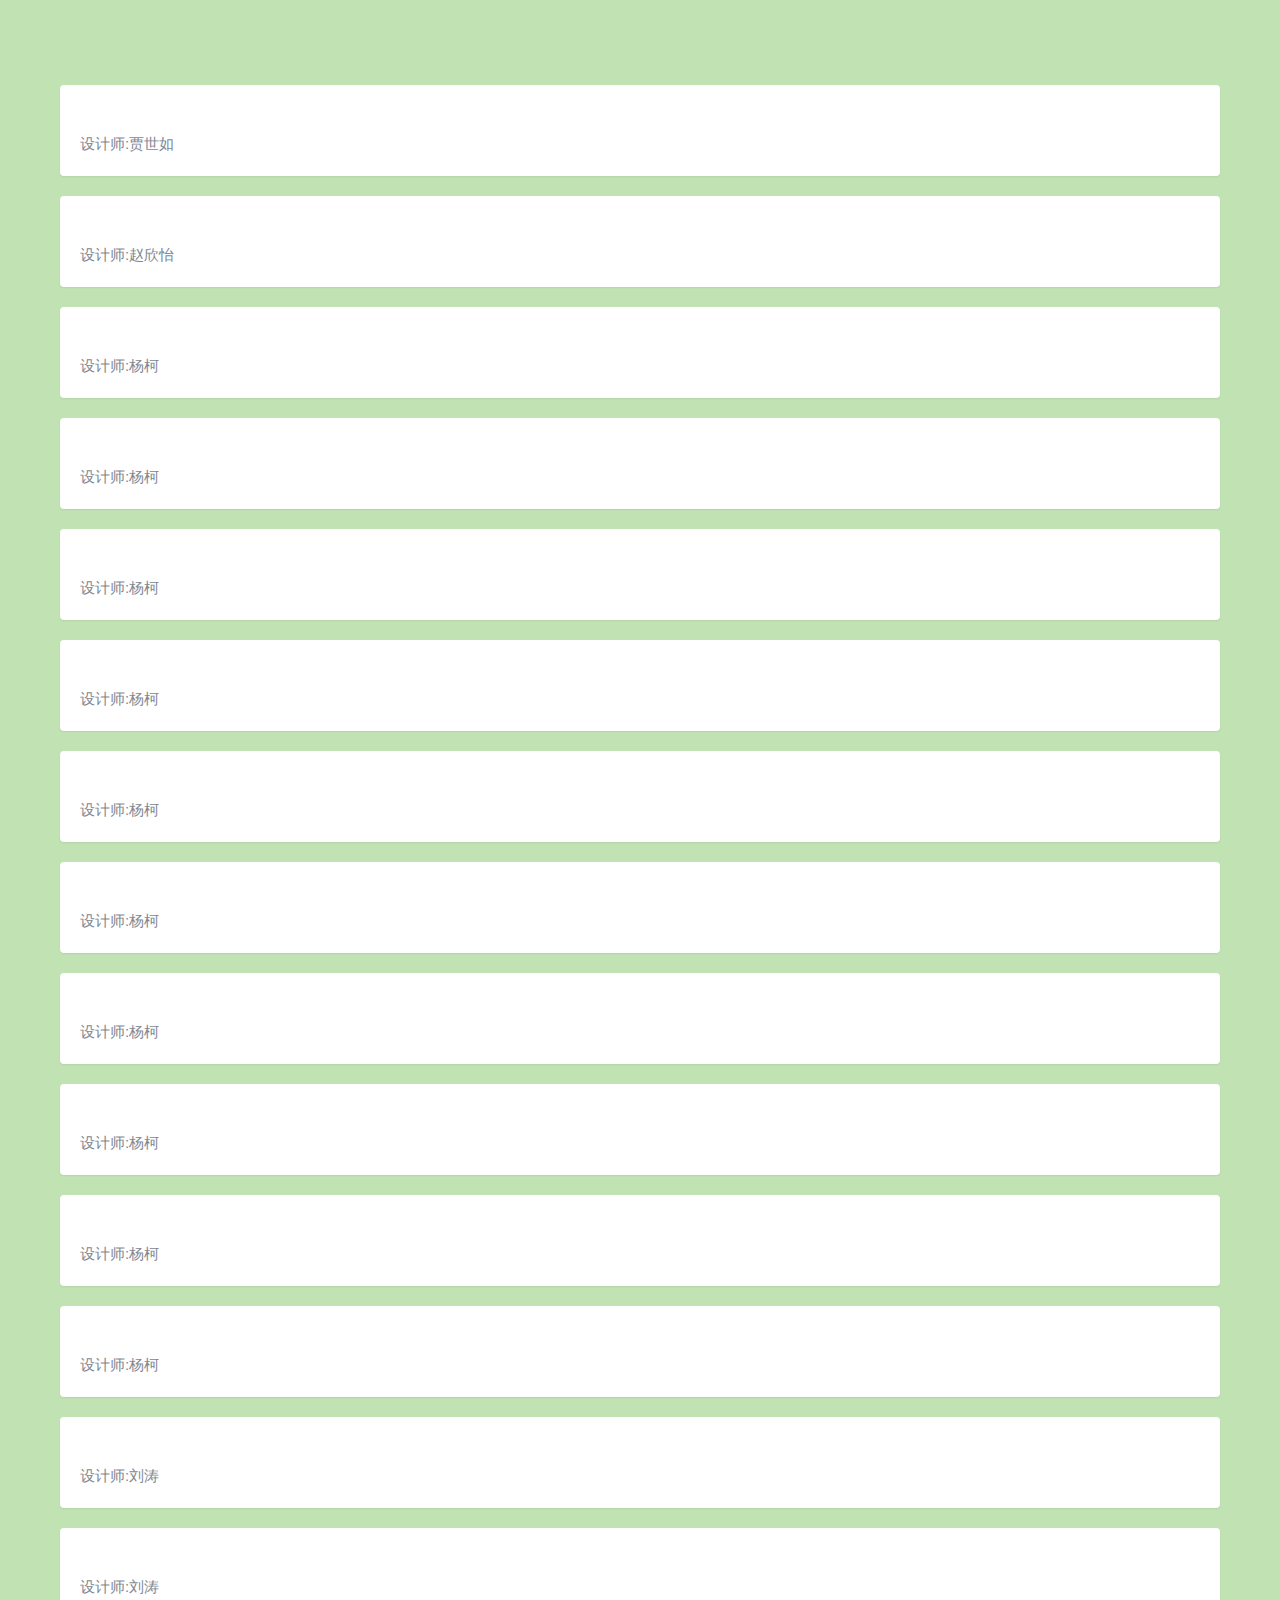
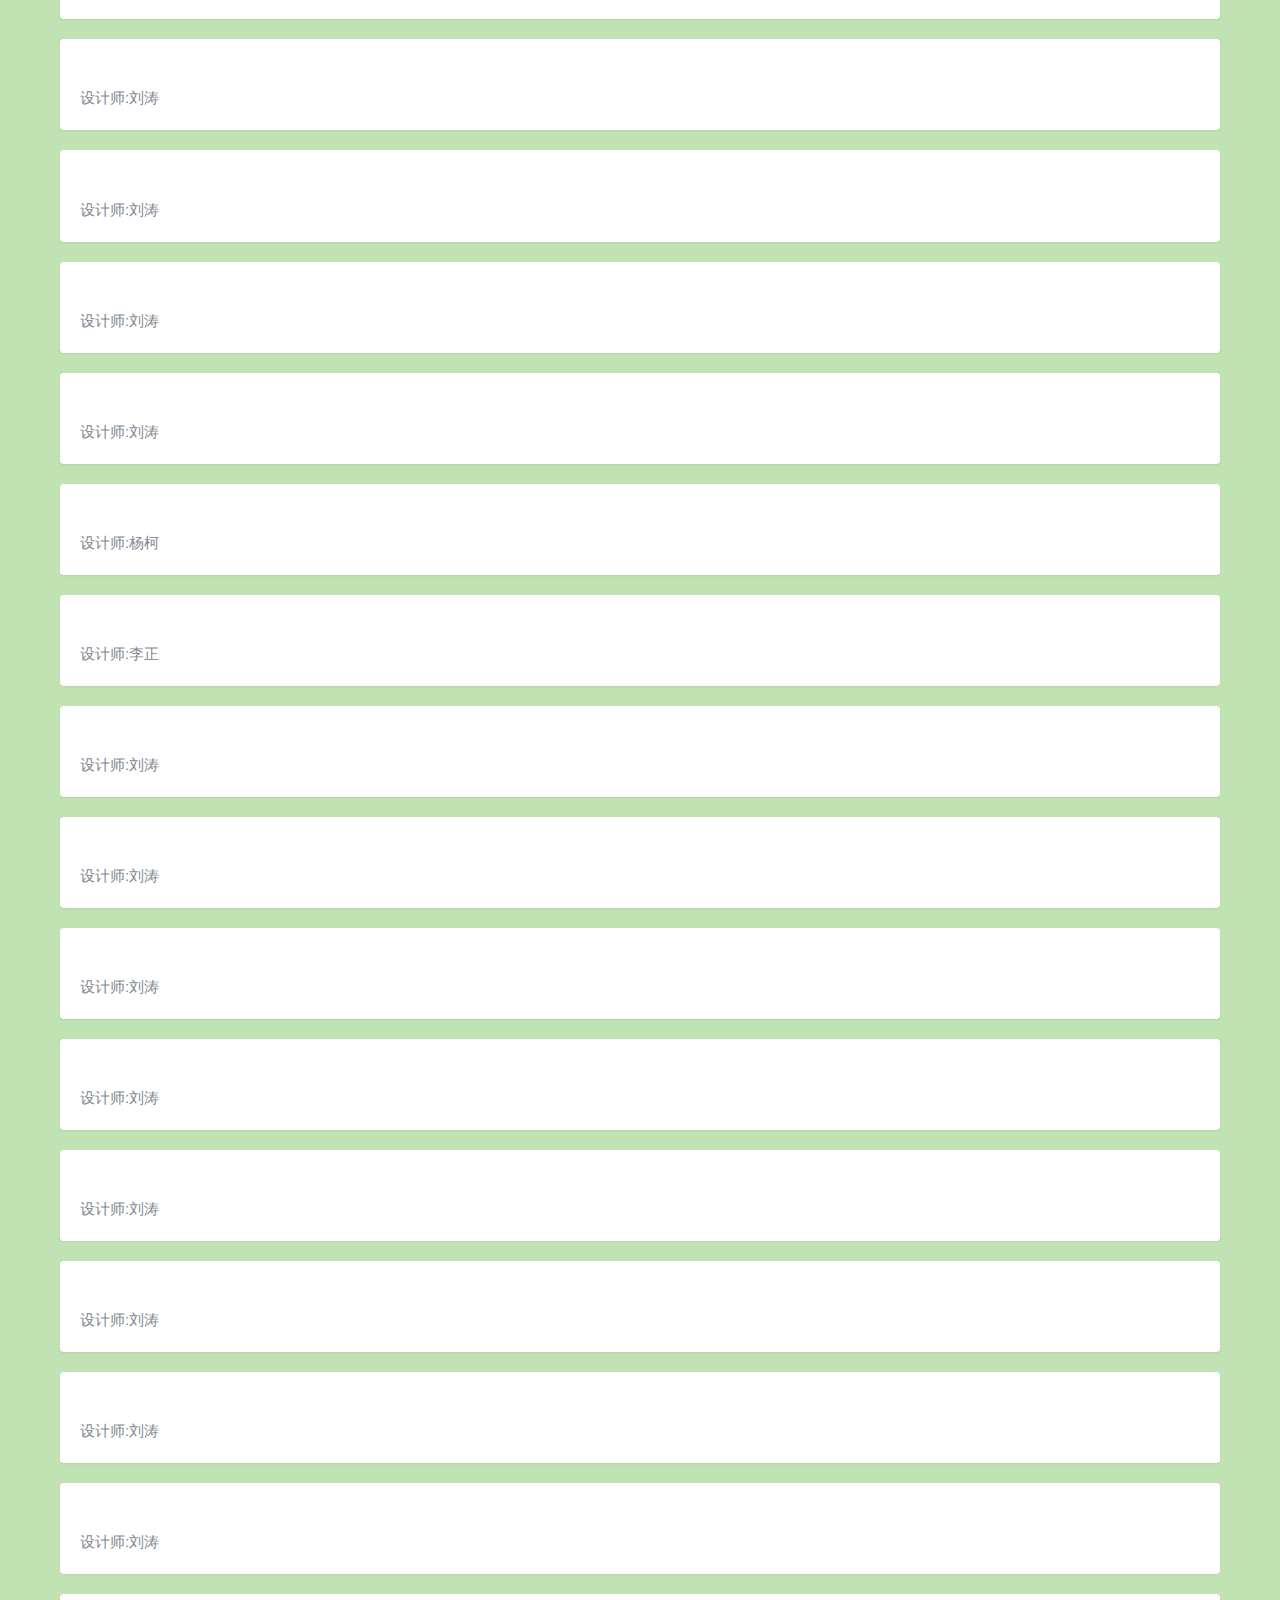
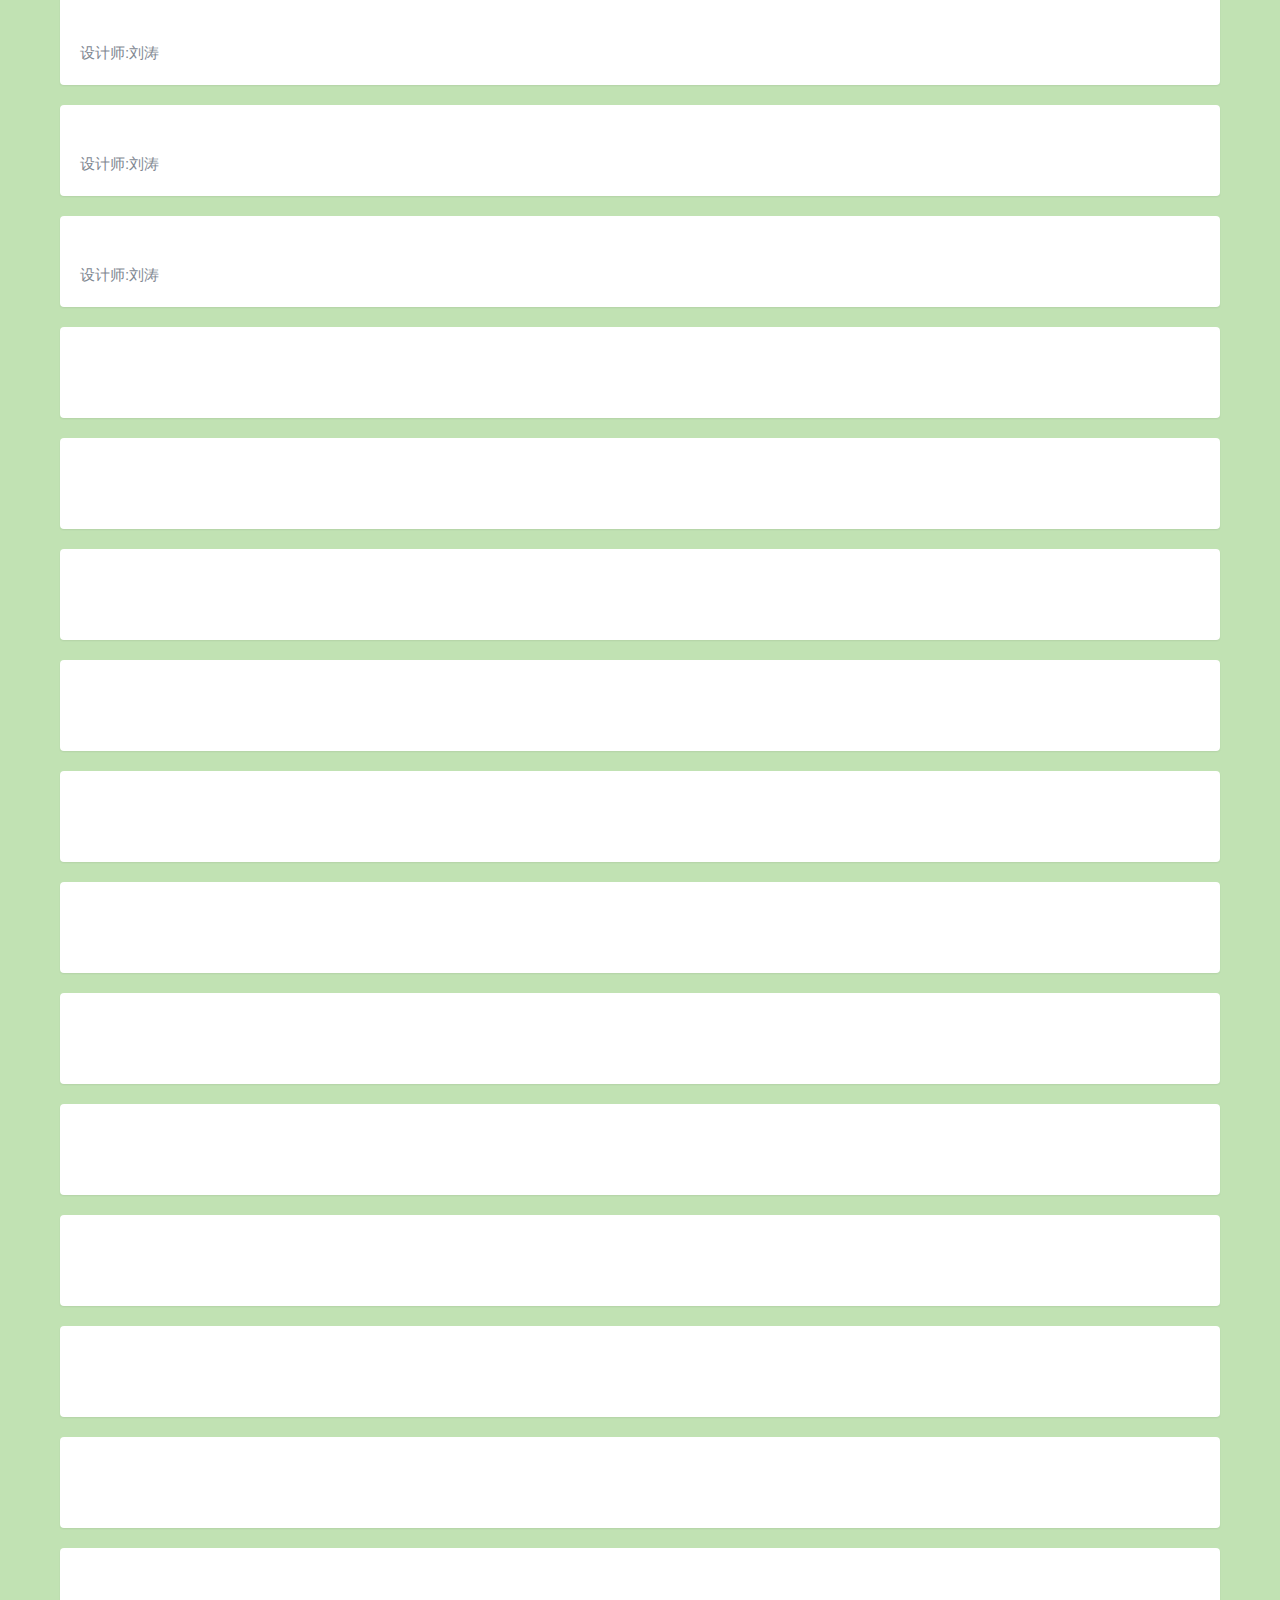
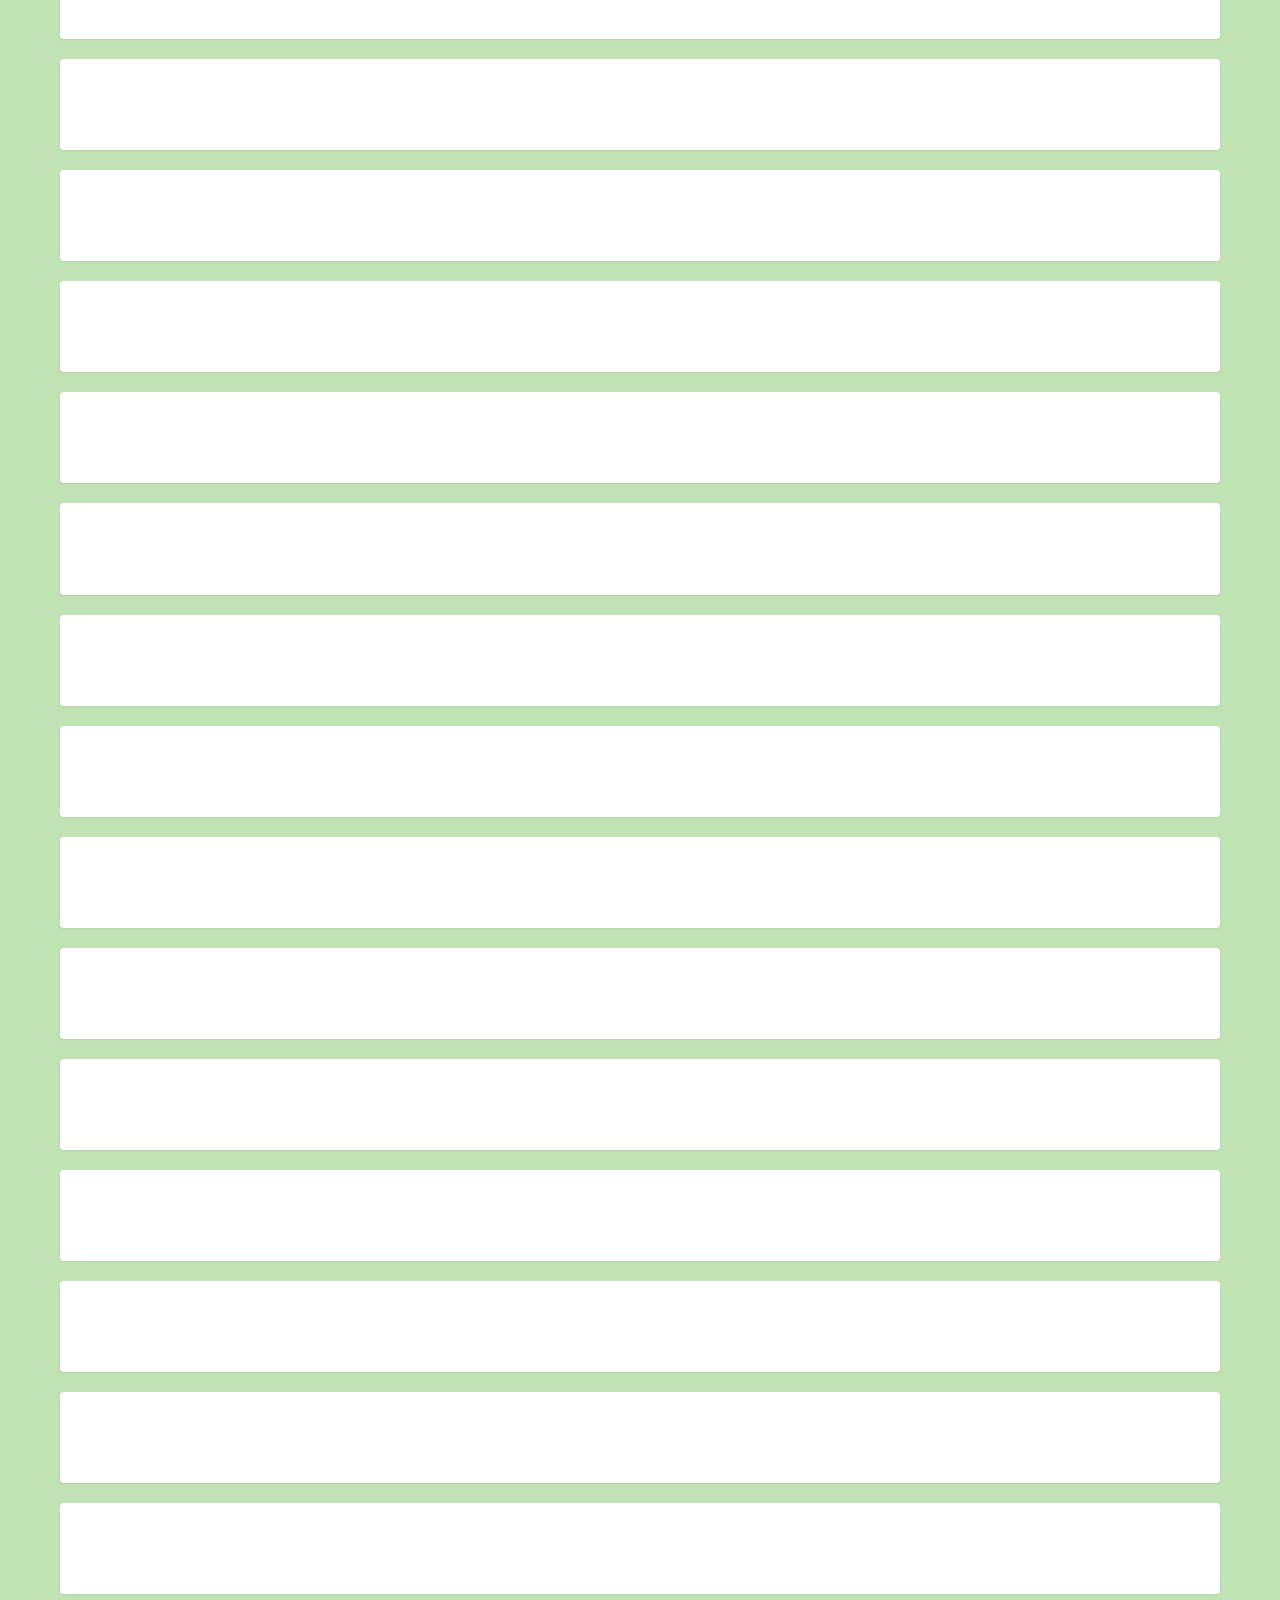
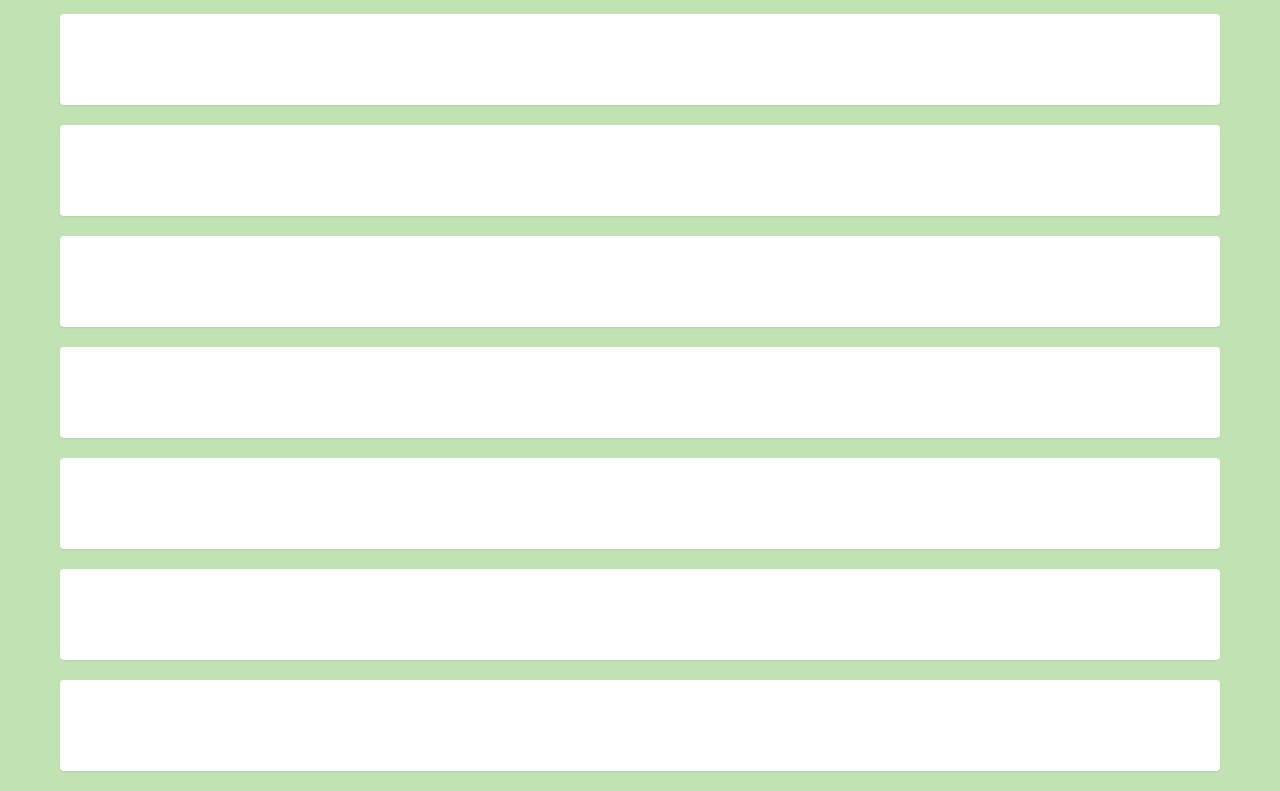
==== index.html @ 509903bd "1" ====
<!--/*刘涛qq:2814063673*/-->
<!DOCTYPE html>
<html class="no-js">
	<head>
	<meta charset="utf-8">
	<meta http-equiv="X-UA-Compatible" content="IE=edge">
	<title>作品</title>
	<meta name="viewport" content="width=device-width, initial-scale=1">
	<meta name="description" content="Free HTML5 Template by FREEHTML5.CO" />
	<meta name="keywords" content="free html5, free template, free bootstrap, html5, css3, mobile first, responsive" />
	<meta name="author" content="FREEHTML5.CO" />
	<meta property="og:title" content=""/>
	<meta property="og:image" content=""/>
	<meta property="og:url" content=""/>
	<meta property="og:site_name" content=""/>
	<meta property="og:description" content=""/>
	<meta name="twitter:title" content="" />
	<meta name="twitter:image" content="" />
	<meta name="twitter:url" content="" />
	<meta name="twitter:card" content="" />
	<link rel="shortcut icon" href="favicon.ico">
	<link rel="stylesheet" href="css/animate.css">
	<link rel="stylesheet" href="css/icomoon.css">
	<link rel="stylesheet" href="css/magnific-popup.css">
	<link rel="stylesheet" href="css/salvattore.css">
	<link rel="stylesheet" href="css/style.css">
	<script src="js/modernizr-2.6.2.min.js"></script>
	</head>
	<body>
	<!--/*刘涛qq:2814063673*/-->	
	<!-- <div id="fh5co-offcanvass">
		<a href="#" class="fh5co-offcanvass-close js-fh5co-offcanvass-close">导航<i class="icon-cross"></i> </a>
		<h1 class="fh5co-logo"><a class="navbar-brand" href="index.html">作品集</a></h1>
		<ul>
			<li class="active"><a href="index.html">作品</a></li>
			<li><a href="about.html">介绍</a></li>
			<li><a href="https://ltgzs.github.io/liutao/">返回首页</a></li>
		</ul>
		<h3 class="fh5co-lead">LIUTAO</h3>
		<p class="fh5co-social-icons">
			<a href="#"><i class="icon-twitter"></i></a>
			<a href="#"><i class="icon-facebook"></i></a>
			<a href="#"><i class="icon-instagram"></i></a>
			<a href="#"><i class="icon-dribbble"></i></a>
			<a href="#"><i class="icon-youtube"></i></a>
		</p>
	</div> -->
<!-- 	<header id="fh5co-header" role="banner">
		<div class="container">
			<div class="row">
				<div class="col-md-12">
					<a href="#" class="fh5co-menu-btn js-fh5co-menu-btn">导航<i class="icon-menu"></i></a>
					<a class="navbar-brand" href="index.html">LIU-TAO</a>		
				</div>
			</div>
		</div>
	</header> -->
	<div id="fh5co-main">
		<div class="container">

			<div class="row">

        <div id="fh5co-board" data-columns >
			<div class="item">
				<div class="animate-box">
					<a href="https://pic.downk.cc/item/5f13072314195aa594844899.jpg" class="image-popup fh5co-board-img" title=""><img src="https://pic.downk.cc/item/5f13072314195aa594844899.jpg" alt="Free HTML5 Bootstrap template"></a>
				</div>
				<div class="fh5co-desc">设计师:贾世如</div>
			</div>
			<div class="item">
				<div class="animate-box">
					<a href="https://pic.downk.cc/item/5f13148814195aa59488e9a2.jpg" class="image-popup fh5co-board-img" title=""><img src="https://pic.downk.cc/item/5f13148814195aa59488e9a2.jpg" alt="Free HTML5 Bootstrap template"></a>
				</div>
				<div class="fh5co-desc">设计师:赵欣怡</div>
			</div>
			
			
			<div class="item">
				<div class="animate-box">
					<a href="https://pic.downk.cc/item/5f14234914195aa594d35727.jpg" class="image-popup fh5co-board-img" title=""><img src="https://pic.downk.cc/item/5f14234914195aa594d35727.jpg" alt="Free HTML5 Bootstrap template"></a>
				</div>
				<div class="fh5co-desc">设计师:杨柯</div>
			</div>
			<div class="item">
				<div class="animate-box">
					<a href="https://pic.downk.cc/item/5f14234914195aa594d35737.jpg" class="image-popup fh5co-board-img" title=""><img src="https://pic.downk.cc/item/5f14234914195aa594d35737.jpg" alt="Free HTML5 Bootstrap template"></a>
				</div>
				<div class="fh5co-desc">设计师:杨柯</div>
			</div>
			<div class="item">
				<div class="animate-box">
					<a href="https://pic.downk.cc/item/5f14234914195aa594d35739.jpg" class="image-popup fh5co-board-img" title=""><img src="https://pic.downk.cc/item/5f14234914195aa594d35739.jpg" alt="Free HTML5 Bootstrap template"></a>
				</div>
				<div class="fh5co-desc">设计师:杨柯</div>
			</div>
			<div class="item">
				<div class="animate-box">
					<a href="https://pic.downk.cc/item/5f14234414195aa594d354e5.jpg" class="image-popup fh5co-board-img" title=""><img src="https://pic.downk.cc/item/5f14234414195aa594d354e5.jpg" alt="Free HTML5 Bootstrap template"></a>
				</div>
				<div class="fh5co-desc">设计师:杨柯</div>
			</div>
			<div class="item">
				<div class="animate-box">
					<a href="https://pic.downk.cc/item/5f14234414195aa594d354e7.jpg" class="image-popup fh5co-board-img" title=""><img src="https://pic.downk.cc/item/5f14234414195aa594d354e7.jpg" alt="Free HTML5 Bootstrap template"></a>
				</div>
				<div class="fh5co-desc">设计师:杨柯</div>
			</div>
			<div class="item">
				<div class="animate-box">
					<a href="https://pic.downk.cc/item/5f14234414195aa594d354e9.jpg" class="image-popup fh5co-board-img" title=""><img src="https://pic.downk.cc/item/5f14234414195aa594d354e9.jpg" alt="Free HTML5 Bootstrap template"></a>
				</div>
				<div class="fh5co-desc">设计师:杨柯</div>
			</div>
			<div class="item">
				<div class="animate-box">
					<a href="https://pic.downk.cc/item/5f14234914195aa594d35724.jpg" class="image-popup fh5co-board-img" title=""><img src="https://pic.downk.cc/item/5f14234914195aa594d35724.jpg" alt="Free HTML5 Bootstrap template"></a>
				</div>
				<div class="fh5co-desc">设计师:杨柯</div>
			</div>
			<div class="item">
				<div class="animate-box">
					<a href="https://pic.downk.cc/item/5f14234414195aa594d354e3.jpg" class="image-popup fh5co-board-img" title=""><img src="https://pic.downk.cc/item/5f14234414195aa594d354e3.jpg" alt="Free HTML5 Bootstrap template"></a>
				</div>
				<div class="fh5co-desc">设计师:杨柯</div>
			</div>
			
			<div class="item">
				<div class="animate-box">
					<a href="https://pic.downk.cc/item/5eb961bfc2a9a83be5c77642.jpg" class="image-popup fh5co-board-img" title=""><img src="https://pic.downk.cc/item/5eb961bfc2a9a83be5c77642.jpg" alt="Free HTML5 Bootstrap template"></a>
				</div>
				<div class="fh5co-desc">设计师:杨柯</div>
			</div>
			<div class="item">
				<div class="animate-box">
					<a href="https://pic.downk.cc/item/5eb961bfc2a9a83be5c77647.jpg" class="image-popup fh5co-board-img" title=""><img src="https://pic.downk.cc/item/5eb961bfc2a9a83be5c77647.jpg" alt="Free HTML5 Bootstrap template"></a>
				</div>
				<div class="fh5co-desc">设计师:杨柯</div>
			</div>
			<div class="item">
				<div class="animate-box">
					<a href="https://pic.downk.cc/item/5eb96016c2a9a83be5c128b7.jpg" class="image-popup fh5co-board-img" title=""><img src="https://pic.downk.cc/item/5eb96016c2a9a83be5c128b7.jpg" alt="Free HTML5 Bootstrap template"></a>
				</div>
				<div class="fh5co-desc">设计师:刘涛</div>
			</div>
			<div class="item">
        		<div class="animate-box">
	        		<a href="https://pic.downk.cc/item/5eb96016c2a9a83be5c128bf.jpg" class="image-popup fh5co-board-img" title=""><img src="https://pic.downk.cc/item/5eb96016c2a9a83be5c128bf.jpg" alt="Free HTML5 Bootstrap template"></a>
        		</div>
        		<div class="fh5co-desc">设计师:刘涛</div>
        	</div>
			<div class="item">
        		<div class="animate-box">
	        		<a href="https://pic.downk.cc/item/5eb96016c2a9a83be5c128c6.jpg" class="image-popup fh5co-board-img" title=""><img src="https://pic.downk.cc/item/5eb96016c2a9a83be5c128c6.jpg" alt="Free HTML5 Bootstrap template"></a>
        		</div>
        		<div class="fh5co-desc">设计师:刘涛</div>
        	</div>
			<div class="item">
        		<div class="animate-box">
	        		<a href="https://pic.downk.cc/item/5eb96016c2a9a83be5c128d2.jpg" class="image-popup fh5co-board-img" title=""><img src="https://pic.downk.cc/item/5eb96016c2a9a83be5c128d2.jpg" alt="Free HTML5 Bootstrap template"></a>
        		</div>
        		<div class="fh5co-desc">设计师:刘涛</div>
        	</div>

        	<div class="item">
        		<div class="animate-box">
	        		<a href="https://pic.downk.cc/item/5eac2eaac2a9a83be59cb3ba.jpg" class="image-popup fh5co-board-img" title=""><img src="https://pic.downk.cc/item/5eac2eaac2a9a83be59cb3ba.jpg" alt="Free HTML5 Bootstrap template"></a>
        		</div>
        		<div class="fh5co-desc">设计师:刘涛</div>
        	</div>
        	<div class="item">
        		<div class="animate-box">
	        		<a href="https://pic.downk.cc/item/5eac2eaac2a9a83be59cb3be.jpg" class="image-popup fh5co-board-img" title=""><img src="https://pic.downk.cc/item/5eac2eaac2a9a83be59cb3be.jpg" alt="Free HTML5 Bootstrap template"></a>
        		</div>
        		<div class="fh5co-desc">设计师:刘涛</div>
        	</div>
        	<div class="item">
        		<div class="animate-box">
	        		<a href="https://pic.downk.cc/item/5eac2eaac2a9a83be59cb3c1.jpg" class="image-popup fh5co-board-img" title=""><img src="https://pic.downk.cc/item/5eac2eaac2a9a83be59cb3c1.jpg" alt="Free HTML5 Bootstrap template"></a>
        		</div>
        		<div class="fh5co-desc">设计师:杨柯</div>
        	</div>
        	<div class="item">
        		<div class="animate-box">
	        		<a href="https://pic.downk.cc/item/5eac2eaac2a9a83be59cb3c3.jpg" class="image-popup fh5co-board-img" title=""><img src="https://pic.downk.cc/item/5eac2eaac2a9a83be59cb3c3.jpg" alt="Free HTML5 Bootstrap template"></a>
        		</div>
        		<div class="fh5co-desc">设计师:李正</div>
        	</div>
        	<div class="item">
        		<div class="animate-box">
	        		<a href="https://pic.downk.cc/item/5eac2eaac2a9a83be59cb3c5.jpg" class="image-popup fh5co-board-img" title=""><img src="https://pic.downk.cc/item/5eac2eaac2a9a83be59cb3c5.jpg" alt="Free HTML5 Bootstrap template"></a>
        		</div>
        		<div class="fh5co-desc">设计师:刘涛</div>
        	</div>
        	<div class="item">
        		<div class="animate-box">
	        		<a href="https://pic.downk.cc/item/5eac2f34c2a9a83be59d8f5d.jpg" class="image-popup fh5co-board-img" title=""><img src="https://pic.downk.cc/item/5eac2f34c2a9a83be59d8f5d.jpg" alt="Free HTML5 Bootstrap template"></a>
        		</div>
        		<div class="fh5co-desc">设计师:刘涛</div>
        	</div>
        	<div class="item">
        		<div class="animate-box">
	        		<a href="https://pic.downk.cc/item/5eac2f34c2a9a83be59d8f60.jpg" class="image-popup fh5co-board-img" title=""><img src="https://pic.downk.cc/item/5eac2f34c2a9a83be59d8f60.jpg" alt="Free HTML5 Bootstrap template"></a>
        		</div>
        		<div class="fh5co-desc">设计师:刘涛</div>
        	</div>
        	<div class="item">
        		<div class="animate-box">
	        		<a href="https://pic.downk.cc/item/5eac2f34c2a9a83be59d8f63.jpg" class="image-popup fh5co-board-img" title=""><img src="https://pic.downk.cc/item/5eac2f34c2a9a83be59d8f63.jpg" alt="Free HTML5 Bootstrap template"></a>
        		</div>
        		<div class="fh5co-desc">设计师:刘涛</div>
        	</div>
        	<div class="item">
        		<div class="animate-box">
	        		<a href="https://pic.downk.cc/item/5eac2f34c2a9a83be59d8f65.jpg" class="image-popup fh5co-board-img" title=""><img src="https://pic.downk.cc/item/5eac2f34c2a9a83be59d8f65.jpg" alt="Free HTML5 Bootstrap template"></a>
        		</div>
        		<div class="fh5co-desc">设计师:刘涛</div>
        	</div>
        	<div class="item">
        		<div class="animate-box">
	        		<a href="https://pic.downk.cc/item/5eac2f34c2a9a83be59d8f67.jpg" class="image-popup fh5co-board-img" title=""><img src="https://pic.downk.cc/item/5eac2f34c2a9a83be59d8f67.jpg" alt="Free HTML5 Bootstrap template"></a>
        		</div>
        		<div class="fh5co-desc">设计师:刘涛</div>
        	</div>
        	<div class="item">
        		<div class="animate-box">
	        		<a href="https://pic.downk.cc/item/5eac2f87c2a9a83be59e046f.jpg" class="image-popup fh5co-board-img" title=""><img src="https://pic.downk.cc/item/5eac2f87c2a9a83be59e046f.jpg" alt="Free HTML5 Bootstrap template"></a>
        		</div>
        		<div class="fh5co-desc">设计师:刘涛</div>
        	</div>
        	<div class="item">
        		<div class="animate-box">
	        		<a href="https://pic.downk.cc/item/5eac2f87c2a9a83be59e047e.jpg" class="image-popup fh5co-board-img" title=""><img src="https://pic.downk.cc/item/5eac2f87c2a9a83be59e047e.jpg" alt="Free HTML5 Bootstrap template"></a>
        		</div>
        		<div class="fh5co-desc">设计师:刘涛</div>
        	</div>
        	<div class="item">
        		<div class="animate-box">
	        		<a href="https://pic.downk.cc/item/5eac2f87c2a9a83be59e04a8.jpg" class="image-popup fh5co-board-img" title=""><img src="https://pic.downk.cc/item/5eac2f87c2a9a83be59e04a8.jpg" alt="Free HTML5 Bootstrap template"></a>
        		</div>
        		<div class="fh5co-desc">设计师:刘涛</div>
        	</div>
        	<div class="item">
        		<div class="animate-box">
	        		<a href="https://pic.downk.cc/item/5eac2f87c2a9a83be59e04d0.jpg" class="image-popup fh5co-board-img" title=""><img src="https://pic.downk.cc/item/5eac2f87c2a9a83be59e04d0.jpg" alt="Free HTML5 Bootstrap template"></a>
        		</div>
        		<div class="fh5co-desc">设计师:刘涛</div>
        	</div>
        	<div class="item">
        		<div class="animate-box">
	        		<a href="https://pic.downk.cc/item/5eac2f87c2a9a83be59e04de.jpg" class="image-popup fh5co-board-img" title=""><img src="https://pic.downk.cc/item/5eac2f87c2a9a83be59e04de.jpg" alt="Free HTML5 Bootstrap template"></a>
        		</div>
        		<div class="fh5co-desc">设计师:刘涛</div>
        	</div>
        	<div class="item">
        		<div class="animate-box">
	        		<a href="https://pic.downk.cc/item/5eac2fc8c2a9a83be59e64db.jpg" class="image-popup fh5co-board-img"><img src="https://pic.downk.cc/item/5eac2fc8c2a9a83be59e64db.jpg" alt="Free HTML5 Bootstrap template"></a>
	        		<div class="fh5co-desc">设计师:刘涛</div>
        		</div>
        	</div>
        	<div class="item">
        		<div class="animate-box">
	        		<a href="https://pic.downk.cc/item/5eac2fc8c2a9a83be59e64db.jpg" class="image-popup fh5co-board-img"><img src="https://pic.downk.cc/item/5eac2fc8c2a9a83be59e64db.jpg" alt="Free HTML5 Bootstrap template"></a>
	        		<div class="fh5co-desc">设计师:刘涛</div>
        		</div>
        	</div>
        	<div class="item">
        		<div class="animate-box">
	        		<a href="https://pic.downk.cc/item/5eac2fc8c2a9a83be59e64fe.jpg" class="image-popup fh5co-board-img"><img src="https://pic.downk.cc/item/5eac2fc8c2a9a83be59e64fe.jpg" alt="Free HTML5 Bootstrap template"></a>
	        		<div class="fh5co-desc">设计师:刘涛</div>
        		</div>
        	</div>
        		<div class="item">
        		<div class="animate-box">
	        		<a href="https://pic.downk.cc/item/5eac2fc8c2a9a83be59e650c.jpg" class="image-popup fh5co-board-img"><img src="https://pic.downk.cc/item/5eac2fc8c2a9a83be59e650c.jpg" alt="Free HTML5 Bootstrap template"></a>
	        		<div class="fh5co-desc">设计师:刘涛</div>
        		</div>
        	</div>
        		<div class="item">
        		<div class="animate-box">
	        		<a href="https://pic.downk.cc/item/5eac2fc8c2a9a83be59e6519.jpg" class="image-popup fh5co-board-img"><img src="https://pic.downk.cc/item/5eac2fc8c2a9a83be59e6519.jpg" alt="Free HTML5 Bootstrap template"></a>
	        		<div class="fh5co-desc">设计师:刘涛</div>
        		</div>
        	</div>
        		<div class="item">
        		<div class="animate-box">
	        		<a href="https://pic.downk.cc/item/5eac300cc2a9a83be59ecb08.jpg" class="image-popup fh5co-board-img"><img src="https://pic.downk.cc/item/5eac300cc2a9a83be59ecb08.jpg" alt="Free HTML5 Bootstrap template"></a>
	        		<div class="fh5co-desc">设计师:刘涛</div>
        		</div>
        	</div>
        		<div class="item">
        		<div class="animate-box">
	        		<a href="https://pic.downk.cc/item/5eac300cc2a9a83be59ecb19.jpg" class="image-popup fh5co-board-img"><img src="https://pic.downk.cc/item/5eac300cc2a9a83be59ecb19.jpg" alt="Free HTML5 Bootstrap template"></a>
	        		<div class="fh5co-desc">设计师:刘涛</div>
        		</div>
        	</div>
        	<div class="item">
        		<div class="animate-box">
	        		<a href="https://pic.downk.cc/item/5eac30fbc2a9a83be5a229f1.jpg" class="image-popup fh5co-board-img"><img src="https://pic.downk.cc/item/5eac30fbc2a9a83be5a229f1.jpg" alt="Free HTML5 Bootstrap template"></a>
	        		<div class="fh5co-desc">设计师:刘涛</div>
        		</div>
        	</div>
        	<div class="item">
        		<div class="animate-box">
	        		<a href="https://pic.downk.cc/item/5eac30fbc2a9a83be5a22a0c.jpg" class="image-popup fh5co-board-img"><img src="https://pic.downk.cc/item/5eac30fbc2a9a83be5a22a0c.jpg" alt="Free HTML5 Bootstrap template"></a>
	        		<div class="fh5co-desc">设计师:刘涛</div>
        		</div>
        	</div>
        	<div class="item">
        		<div class="animate-box">
	        		<a href="https://pic.downk.cc/item/5eac30fbc2a9a83be5a22a13.jpg" class="image-popup fh5co-board-img"><img src="https://pic.downk.cc/item/5eac30fbc2a9a83be5a22a13.jpg" alt="Free HTML5 Bootstrap template"></a>
	        		<div class="fh5co-desc">设计师:刘涛</div>
        		</div>
        	</div>
        	<div class="item">
        		<div class="animate-box">
	        		<a href="https://pic.downk.cc/item/5eac314fc2a9a83be5a2ffcb.jpg" class="image-popup fh5co-board-img"><img src="https://pic.downk.cc/item/5eac314fc2a9a83be5a2ffcb.jpg" alt="Free HTML5 Bootstrap template"></a>
	        		<div class="fh5co-desc">设计师:刘涛</div>
        		</div>
        	</div>
        	<div class="item">
        		<div class="animate-box">
	        		<a href="https://pic.downk.cc/item/5eac30fbc2a9a83be5a22a1b.jpg" class="image-popup fh5co-board-img"><img src="https://pic.downk.cc/item/5eac30fbc2a9a83be5a22a1b.jpg" alt="Free HTML5 Bootstrap template"></a>
	        		<div class="fh5co-desc">设计师:刘涛</div>
        		</div>
        	</div>
        	<div class="item">
        		<div class="animate-box">
	        		<a href="https://pic.downk.cc/item/5eac30fbc2a9a83be5a22a28.jpg" class="image-popup fh5co-board-img"><img src="https://pic.downk.cc/item/5eac30fbc2a9a83be5a22a28.jpg" alt="Free HTML5 Bootstrap template"></a>
	        		<div class="fh5co-desc">设计师:刘涛</div>
        		</div>
        	</div>
        	<div class="item">
        		<div class="animate-box">
	        		<a href="https://pic.downk.cc/item/5eac314fc2a9a83be5a2ffcf.jpg" class="image-popup fh5co-board-img"><img src="https://pic.downk.cc/item/5eac314fc2a9a83be5a2ffcf.jpg" alt="Free HTML5 Bootstrap template"></a>
	        		<div class="fh5co-desc">设计师:刘涛</div>
        		</div>
        	</div>
        	<div class="item">
        		<div class="animate-box">
	        		<a href="https://pic.downk.cc/item/5eac3150c2a9a83be5a2ffd2.jpg" class="image-popup fh5co-board-img"><img src="https://pic.downk.cc/item/5eac3150c2a9a83be5a2ffd2.jpg" alt="Free HTML5 Bootstrap template"></a>
	        		<div class="fh5co-desc">设计师:刘涛</div>
        		</div>
        	</div>
        	<div class="item">
        		<div class="animate-box">
	        		<a href="https://pic.downk.cc/item/5eac3150c2a9a83be5a2ffd8.jpg" class="image-popup fh5co-board-img"><img src="https://pic.downk.cc/item/5eac3150c2a9a83be5a2ffd8.jpg" alt="Free HTML5 Bootstrap template"></a>
	        		<div class="fh5co-desc">设计师:刘涛</div>
        		</div>
        	</div>
        	<div class="item">
        		<div class="animate-box">
	        		<a href="https://pic.downk.cc/item/5eac3150c2a9a83be5a2ffdd.jpg" class="image-popup fh5co-board-img"><img src="https://pic.downk.cc/item/5eac3150c2a9a83be5a2ffdd.jpg" alt="Free HTML5 Bootstrap template"></a>
	        		<div class="fh5co-desc">设计师:刘涛</div>
        		</div>
        	</div>
        	<div class="item">
        		<div class="animate-box">
	        		<a href="https://pic.downk.cc/item/5eac31adc2a9a83be5a39658.jpg" class="image-popup fh5co-board-img"><img src="https://pic.downk.cc/item/5eac31adc2a9a83be5a39658.jpg" alt="Free HTML5 Bootstrap template"></a>
	        		<div class="fh5co-desc">设计师:刘涛</div>
        		</div>
        	</div>
        	<div class="item">
        		<div class="animate-box">
	        		<a href="https://pic.downk.cc/item/5eac31adc2a9a83be5a3965f.jpg" class="image-popup fh5co-board-img"><img src="https://pic.downk.cc/item/5eac31adc2a9a83be5a3965f.jpg" alt="Free HTML5 Bootstrap template"></a>
	        		<div class="fh5co-desc">设计师:刘涛</div>
        		</div>
        	</div>
        	<div class="item">
        		<div class="animate-box">
	        		<a href="https://pic.downk.cc/item/5eac31adc2a9a83be5a39668.jpg" class="image-popup fh5co-board-img"><img src="https://pic.downk.cc/item/5eac31adc2a9a83be5a39668.jpg" alt="Free HTML5 Bootstrap template"></a>
	        		<div class="fh5co-desc">设计师:刘涛</div>
        		</div>
        	</div>
        	<div class="item">
        		<div class="animate-box">
	        		<a href="https://pic.downk.cc/item/5eac31adc2a9a83be5a3966c.jpg" class="image-popup fh5co-board-img"><img src="https://pic.downk.cc/item/5eac31adc2a9a83be5a3966c.jpg" alt="Free HTML5 Bootstrap template"></a>
	        		<div class="fh5co-desc">设计师:刘涛</div>
        		</div>
        	</div>
        	<div class="item">
        		<div class="animate-box">
	        		<a href="https://pic.downk.cc/item/5eac31adc2a9a83be5a39672.jpg" class="image-popup fh5co-board-img"><img src="https://pic.downk.cc/item/5eac31adc2a9a83be5a39672.jpg" alt="Free HTML5 Bootstrap template"></a>
	        		<div class="fh5co-desc">设计师:刘涛</div>
        		</div>
        	</div>
        	<div class="item">
        		<div class="animate-box">
	        		<a href="https://pic.downk.cc/item/5eac31f6c2a9a83be5a404d1.jpg" class="image-popup fh5co-board-img"><img src="https://pic.downk.cc/item/5eac31f6c2a9a83be5a404d1.jpg" alt="Free HTML5 Bootstrap template"></a>
	        		<div class="fh5co-desc">设计师:刘涛</div>
        		</div>
        	</div>
        	<div class="item">
        		<div class="animate-box">
	        		<a href="https://pic.downk.cc/item/5eac31f6c2a9a83be5a404da.jpg" class="image-popup fh5co-board-img"><img src="https://pic.downk.cc/item/5eac31f6c2a9a83be5a404da.jpg" alt="Free HTML5 Bootstrap template"></a>
	        		<div class="fh5co-desc">设计师:刘涛</div>
        		</div>
        	</div>
        	
        	<div class="item">
        		<div class="animate-box">
	        		<a href="https://pic.downk.cc/item/5eac31f6c2a9a83be5a404e0.jpg" class="image-popup fh5co-board-img"><img src="https://pic.downk.cc/item/5eac31f6c2a9a83be5a404e0.jpg" alt="Free HTML5 Bootstrap template"></a>
	        		<div class="fh5co-desc">设计师:刘涛</div>
        		</div>
        	</div>
        	<div class="item">
        		<div class="animate-box">
	        		<a href="https://pic.downk.cc/item/5eac31f6c2a9a83be5a404e7.jpg" class="image-popup fh5co-board-img"><img src="https://pic.downk.cc/item/5eac31f6c2a9a83be5a404e7.jpg" alt="Free HTML5 Bootstrap template"></a>
	        		<div class="fh5co-desc">设计师:刘涛</div>
        		</div>
        	</div>
        	<div class="item">
        		<div class="animate-box">
	        		<a href="https://pic.downk.cc/item/5eac31f6c2a9a83be5a404f0.jpg" class="image-popup fh5co-board-img"><img src="https://pic.downk.cc/item/5eac31f6c2a9a83be5a404f0.jpg" alt="Free HTML5 Bootstrap template"></a>
	        		<div class="fh5co-desc">设计师:刘涛</div>
        		</div>
        	</div>
        	<div class="item">
        		<div class="animate-box">
	        		<a href="https://pic.downk.cc/item/5eac323fc2a9a83be5a468f2.jpg" class="image-popup fh5co-board-img"><img src="https://pic.downk.cc/item/5eac323fc2a9a83be5a468f2.jpg" alt="Free HTML5 Bootstrap template"></a>
	        		<div class="fh5co-desc">设计师:刘涛</div>
        		</div>
        	</div>
        	<div class="item">
        		<div class="animate-box">
	        		<a href="https://pic.downk.cc/item/5eac323fc2a9a83be5a468f6.jpg" class="image-popup fh5co-board-img"><img src="https://pic.downk.cc/item/5eac323fc2a9a83be5a468f6.jpg" alt="Free HTML5 Bootstrap template"></a>
	        		<div class="fh5co-desc">设计师:刘涛</div>
        		</div>
        	</div>
        	<div class="item">
        		<div class="animate-box">
	        		<a href="https://pic.downk.cc/item/5eac323fc2a9a83be5a468f8.jpg" class="image-popup fh5co-board-img"><img src="https://pic.downk.cc/item/5eac323fc2a9a83be5a468f8.jpg" alt="Free HTML5 Bootstrap template"></a>
	        		<div class="fh5co-desc">设计师:刘涛</div>
        		</div>
        	</div>
        	<div class="item">
        		<div class="animate-box">
	        		<a href="https://pic.downk.cc/item/5eac33aac2a9a83be5a68a86.jpg" class="image-popup fh5co-board-img"><img src="https://pic.downk.cc/item/5eac33aac2a9a83be5a68a86.jpg" alt="Free HTML5 Bootstrap template"></a>
	        		<div class="fh5co-desc">设计师:刘涛</div>
        		</div>
        	</div>
        	<div class="item">
        		<div class="animate-box">
	        		<a href="https://pic.downk.cc/item/5eac33aac2a9a83be5a68a8c.jpg" class="image-popup fh5co-board-img"><img src="https://pic.downk.cc/item/5eac33aac2a9a83be5a68a8c.jpg" alt="Free HTML5 Bootstrap template"></a>
	        		<div class="fh5co-desc">设计师:刘涛</div>
        		</div>
        	</div>
        	
        	<div class="item">
        		<div class="animate-box">
	        		<a href="https://pic.downk.cc/item/5eac33aac2a9a83be5a68a8f.jpg" class="image-popup fh5co-board-img"><img src="https://pic.downk.cc/item/5eac33aac2a9a83be5a68a8f.jpg" alt="Free HTML5 Bootstrap template"></a>
	        		<div class="fh5co-desc">设计师:刘涛</div>
        		</div>
        	</div>
        </div>
        </div>
       </div>
	</div>

	<!-- <footer id="fh5co-footer">
		
		<div class="container">
			<div class="row row-padded">
				<div class="col-md-12 text-center">
					<p class="fh5co-social-icons">
						<a href="#"><i class="icon-twitter"></i></a>
						<a href="#"><i class="icon-facebook"></i></a>
						<a href="#"><i class="icon-instagram"></i></a>
						<a href="#"><i class="icon-dribbble"></i></a>
						<a href="#"><i class="icon-youtube"></i></a>
					</p>
					<p><small>&copy; 2019<br>设计师: <a href="" target="_blank">LIUTAO</a> | 欢迎: <a href="" target="_blank">作品</a> </small></p>
				</div>
			</div>
		</div>
	</footer> -->
	<script src="js/jquery.min.js"></script>
	<script src="js/jquery.easing.1.3.js"></script>
	<script src="js/bootstrap.min.js"></script>
	<script src="js/jquery.waypoints.min.js"></script>
	<script src="js/jquery.magnific-popup.min.js"></script>
	<script src="js/salvattore.min.js"></script>
	<script src="js/main.js"></script>
	</body>
</html>
---- css/icomoon.css ----
@font-face {
    font-family: 'icomoon';
    src:    url('fonts/icomoon.eot?1oniuf');
    src:    url('fonts/icomoon.eot?1oniuf#iefix') format('embedded-opentype'),
        url('fonts/icomoon.ttf?1oniuf') format('truetype'),
        url('fonts/icomoon.woff?1oniuf') format('woff'),
        url('fonts/icomoon.svg?1oniuf#icomoon') format('svg');
    font-weight: normal;
    font-style: normal;
}

[class^="icon-"], [class*=" icon-"] {
    /* use !important to prevent issues with browser extensions that change fonts */
    font-family: 'icomoon' !important;
    speak: none;
    font-style: normal;
    font-weight: normal;
    font-variant: normal;
    text-transform: none;
    line-height: 1;

    /* Better Font Rendering =========== */
    -webkit-font-smoothing: antialiased;
    -moz-osx-font-smoothing: grayscale;
}

.icon-mobile:before {
    content: "\e000";
}
.icon-laptop:before {
    content: "\e001";
}
.icon-desktop:before {
    content: "\e002";
}
.icon-tablet:before {
    content: "\e003";
}
.icon-phone:before {
    content: "\e004";
}
.icon-document:before {
    content: "\e005";
}
.icon-documents:before {
    content: "\e006";
}
.icon-search:before {
    content: "\e007";
}
.icon-clipboard:before {
    content: "\e008";
}
.icon-newspaper:before {
    content: "\e009";
}
.icon-notebook:before {
    content: "\e00a";
}
.icon-book-open:before {
    content: "\e00b";
}
.icon-browser:before {
    content: "\e00c";
}
.icon-calendar:before {
    content: "\e00d";
}
.icon-presentation:before {
    content: "\e00e";
}
.icon-picture:before {
    content: "\e00f";
}
.icon-pictures:before {
    content: "\e010";
}
.icon-video:before {
    content: "\e011";
}
.icon-camera:before {
    content: "\e012";
}
.icon-printer:before {
    content: "\e013";
}
.icon-toolbox:before {
    content: "\e014";
}
.icon-briefcase:before {
    content: "\e015";
}
.icon-wallet:before {
    content: "\e016";
}
.icon-gift:before {
    content: "\e017";
}
.icon-bargraph:before {
    content: "\e018";
}
.icon-grid:before {
    content: "\e019";
}
.icon-expand:before {
    content: "\e01a";
}
.icon-focus:before {
    content: "\e01b";
}
.icon-edit:before {
    content: "\e01c";
}
.icon-adjustments:before {
    content: "\e01d";
}
.icon-ribbon:before {
    content: "\e01e";
}
.icon-hourglass:before {
    content: "\e01f";
}
.icon-lock:before {
    content: "\e020";
}
.icon-megaphone:before {
    content: "\e021";
}
.icon-shield:before {
    content: "\e022";
}
.icon-trophy:before {
    content: "\e023";
}
.icon-flag:before {
    content: "\e024";
}
.icon-map:before {
    content: "\e025";
}
.icon-puzzle:before {
    content: "\e026";
}
.icon-basket:before {
    content: "\e027";
}
.icon-envelope:before {
    content: "\e028";
}
.icon-streetsign:before {
    content: "\e029";
}
.icon-telescope:before {
    content: "\e02a";
}
.icon-gears:before {
    content: "\e02b";
}
.icon-key:before {
    content: "\e02c";
}
.icon-paperclip:before {
    content: "\e02d";
}
.icon-attachment:before {
    content: "\e02e";
}
.icon-pricetags:before {
    content: "\e02f";
}
.icon-lightbulb:before {
    content: "\e030";
}
.icon-layers:before {
    content: "\e031";
}
.icon-pencil:before {
    content: "\e032";
}
.icon-tools:before {
    content: "\e033";
}
.icon-tools-2:before {
    content: "\e034";
}
.icon-scissors:before {
    content: "\e035";
}
.icon-paintbrush:before {
    content: "\e036";
}
.icon-magnifying-glass:before {
    content: "\e037";
}
.icon-circle-compass:before {
    content: "\e038";
}
.icon-linegraph:before {
    content: "\e039";
}
.icon-mic:before {
    content: "\e03a";
}
.icon-strategy:before {
    content: "\e03b";
}
.icon-beaker:before {
    content: "\e03c";
}
.icon-caution:before {
    content: "\e03d";
}
.icon-recycle:before {
    content: "\e03e";
}
.icon-anchor:before {
    content: "\e03f";
}
.icon-profile-male:before {
    content: "\e040";
}
.icon-profile-female:before {
    content: "\e041";
}
.icon-bike:before {
    content: "\e042";
}
.icon-wine:before {
    content: "\e043";
}
.icon-hotairballoon:before {
    content: "\e044";
}
.icon-globe:before {
    content: "\e045";
}
.icon-genius:before {
    content: "\e046";
}
.icon-map-pin:before {
    content: "\e047";
}
.icon-dial:before {
    content: "\e048";
}
.icon-chat:before {
    content: "\e049";
}
.icon-heart:before {
    content: "\e04a";
}
.icon-cloud:before {
    content: "\e04b";
}
.icon-upload:before {
    content: "\e04c";
}
.icon-download:before {
    content: "\e04d";
}
.icon-target:before {
    content: "\e04e";
}
.icon-hazardous:before {
    content: "\e04f";
}
.icon-piechart:before {
    content: "\e050";
}
.icon-speedometer:before {
    content: "\e051";
}
.icon-global:before {
    content: "\e052";
}
.icon-compass:before {
    content: "\e053";
}
.icon-lifesaver:before {
    content: "\e054";
}
.icon-clock:before {
    content: "\e055";
}
.icon-aperture:before {
    content: "\e056";
}
.icon-quote:before {
    content: "\e057";
}
.icon-scope:before {
    content: "\e058";
}
.icon-alarmclock:before {
    content: "\e059";
}
.icon-refresh:before {
    content: "\e05a";
}
.icon-happy:before {
    content: "\e05b";
}
.icon-sad:before {
    content: "\e05c";
}
.icon-facebook:before {
    content: "\e05d";
}
.icon-twitter:before {
    content: "\e05e";
}
.icon-googleplus:before {
    content: "\e05f";
}
.icon-rss:before {
    content: "\e060";
}
.icon-tumblr:before {
    content: "\e061";
}
.icon-linkedin:before {
    content: "\e062";
}
.icon-dribbble:before {
    content: "\e063";
}
.icon-box2:before {
    content: "\ea82";
}
.icon-write:before {
    content: "\ea83";
}
.icon-clock2:before {
    content: "\ea84";
}
.icon-reply2:before {
    content: "\ea85";
}
.icon-reply-all2:before {
    content: "\ea86";
}
.icon-forward2:before {
    content: "\ea87";
}
.icon-flag2:before {
    content: "\ea88";
}
.icon-search2:before {
    content: "\ea89";
}
.icon-trash2:before {
    content: "\ea8a";
}
.icon-envelope2:before {
    content: "\ea8b";
}
.icon-bubble:before {
    content: "\ea8c";
}
.icon-bubbles:before {
    content: "\ea8d";
}
.icon-user2:before {
    content: "\ea8e";
}
.icon-users2:before {
    content: "\ea8f";
}
.icon-cloud2:before {
    content: "\ea90";
}
.icon-download2:before {
    content: "\ea91";
}
.icon-upload2:before {
    content: "\ea92";
}
.icon-rain:before {
    content: "\ea93";
}
.icon-sun:before {
    content: "\ea94";
}
.icon-moon2:before {
    content: "\ea95";
}
.icon-bell2:before {
    content: "\ea96";
}
.icon-folder2:before {
    content: "\ea97";
}
.icon-pin2:before {
    content: "\ea98";
}
.icon-sound2:before {
    content: "\ea99";
}
.icon-microphone:before {
    content: "\ea9a";
}
.icon-camera2:before {
    content: "\ea9b";
}
.icon-image2:before {
    content: "\ea9c";
}
.icon-cog2:before {
    content: "\ea9d";
}
.icon-calendar2:before {
    content: "\ea9e";
}
.icon-book2:before {
    content: "\ea9f";
}
.icon-map-marker:before {
    content: "\eaa0";
}
.icon-store:before {
    content: "\eaa1";
}
.icon-support:before {
    content: "\eaa2";
}
.icon-tag2:before {
    content: "\eaa3";
}
.icon-heart2:before {
    content: "\eaa4";
}
.icon-video-camera:before {
    content: "\eaa5";
}
.icon-trophy2:before {
    content: "\eaa6";
}
.icon-cart:before {
    content: "\eaa7";
}
.icon-eye2:before {
    content: "\eaa8";
}
.icon-cancel:before {
    content: "\eaa9";
}
.icon-chart:before {
    content: "\eaaa";
}
.icon-target2:before {
    content: "\eaab";
}
.icon-printer2:before {
    content: "\eaac";
}
.icon-location2:before {
    content: "\eaad";
}
.icon-bookmark2:before {
    content: "\eaae";
}
.icon-monitor:before {
    content: "\eaaf";
}
.icon-cross2:before {
    content: "\eab0";
}
.icon-plus2:before {
    content: "\eab1";
}
.icon-left:before {
    content: "\eab2";
}
.icon-up:before {
    content: "\eab3";
}
.icon-browser2:before {
    content: "\eab4";
}
.icon-windows:before {
    content: "\eab5";
}
.icon-switch2:before {
    content: "\eab6";
}
.icon-dashboard:before {
    content: "\eab7";
}
.icon-play:before {
    content: "\eab8";
}
.icon-fast-forward:before {
    content: "\eab9";
}
.icon-next:before {
    content: "\eaba";
}
.icon-refresh2:before {
    content: "\eabb";
}
.icon-film:before {
    content: "\eabc";
}
.icon-home2:before {
    content: "\eabd";
}
.icon-add-to-list:before {
    content: "\e901";
}
.icon-classic-computer:before {
    content: "\e902";
}
.icon-controller-fast-backward:before {
    content: "\e903";
}
.icon-creative-commons-attribution:before {
    content: "\e904";
}
.icon-creative-commons-noderivs:before {
    content: "\e905";
}
.icon-creative-commons-noncommercial-eu:before {
    content: "\e906";
}
.icon-creative-commons-noncommercial-us:before {
    content: "\e907";
}
.icon-creative-commons-public-domain:before {
    content: "\e908";
}
.icon-creative-commons-remix:before {
    content: "\e909";
}
.icon-creative-commons-share:before {
    content: "\e90a";
}
.icon-creative-commons-sharealike:before {
    content: "\e90b";
}
.icon-creative-commons:before {
    content: "\e90c";
}
.icon-document-landscape:before {
    content: "\e90d";
}
.icon-remove-user:before {
    content: "\e90e";
}
.icon-warning:before {
    content: "\e90f";
}
.icon-arrow-bold-down:before {
    content: "\e910";
}
.icon-arrow-bold-left:before {
    content: "\e911";
}
.icon-arrow-bold-right:before {
    content: "\e912";
}
.icon-arrow-bold-up:before {
    content: "\e913";
}
.icon-arrow-down:before {
    content: "\e914";
}
.icon-arrow-left:before {
    content: "\e915";
}
.icon-arrow-long-down:before {
    content: "\e916";
}
.icon-arrow-long-left:before {
    content: "\e917";
}
.icon-arrow-long-right:before {
    content: "\e918";
}
.icon-arrow-long-up:before {
    content: "\e919";
}
.icon-arrow-right:before {
    content: "\e91a";
}
.icon-arrow-up:before {
    content: "\e91b";
}
.icon-arrow-with-circle-down:before {
    content: "\e91c";
}
.icon-arrow-with-circle-left:before {
    content: "\e91d";
}
.icon-arrow-with-circle-right:before {
    content: "\e91e";
}
.icon-arrow-with-circle-up:before {
    content: "\e91f";
}
.icon-bookmark:before {
    content: "\e920";
}
.icon-bookmarks:before {
    content: "\e921";
}
.icon-chevron-down:before {
    content: "\e922";
}
.icon-chevron-left:before {
    content: "\e923";
}
.icon-chevron-right:before {
    content: "\e924";
}
.icon-chevron-small-down:before {
    content: "\e925";
}
.icon-chevron-small-left:before {
    content: "\e926";
}
.icon-chevron-small-right:before {
    content: "\e927";
}
.icon-chevron-small-up:before {
    content: "\e928";
}
.icon-chevron-thin-down:before {
    content: "\e929";
}
.icon-chevron-thin-left:before {
    content: "\e92a";
}
.icon-chevron-thin-right:before {
    content: "\e92b";
}
.icon-chevron-thin-up:before {
    content: "\e92c";
}
.icon-chevron-up:before {
    content: "\e92d";
}
.icon-chevron-with-circle-down:before {
    content: "\e92e";
}
.icon-chevron-with-circle-left:before {
    content: "\e92f";
}
.icon-chevron-with-circle-right:before {
    content: "\e930";
}
.icon-chevron-with-circle-up:before {
    content: "\e931";
}
.icon-cloud3:before {
    content: "\e932";
}
.icon-controller-fast-forward:before {
    content: "\e933";
}
.icon-controller-jump-to-start:before {
    content: "\e934";
}
.icon-controller-next:before {
    content: "\e935";
}
.icon-controller-paus:before {
    content: "\e936";
}
.icon-controller-play:before {
    content: "\e937";
}
.icon-controller-record:before {
    content: "\e938";
}
.icon-controller-stop:before {
    content: "\e939";
}
.icon-controller-volume:before {
    content: "\e93a";
}
.icon-dot-single:before {
    content: "\e93b";
}
.icon-dots-three-horizontal:before {
    content: "\e93c";
}
.icon-dots-three-vertical:before {
    content: "\e93d";
}
.icon-dots-two-horizontal:before {
    content: "\e93e";
}
.icon-dots-two-vertical:before {
    content: "\e93f";
}
.icon-download3:before {
    content: "\e940";
}
.icon-emoji-flirt:before {
    content: "\e941";
}
.icon-flow-branch:before {
    content: "\e942";
}
.icon-flow-cascade:before {
    content: "\e943";
}
.icon-flow-line:before {
    content: "\e944";
}
.icon-flow-parallel:before {
    content: "\e945";
}
.icon-flow-tree:before {
    content: "\e946";
}
.icon-install:before {
    content: "\e947";
}
.icon-layers2:before {
    content: "\e948";
}
.icon-open-book:before {
    content: "\e949";
}
.icon-resize-100:before {
    content: "\e94a";
}
.icon-resize-full-screen:before {
    content: "\e94b";
}
.icon-save:before {
    content: "\e94c";
}
.icon-select-arrows:before {
    content: "\e94d";
}
.icon-sound-mute:before {
    content: "\e94e";
}
.icon-sound:before {
    content: "\e94f";
}
.icon-trash:before {
    content: "\e950";
}
.icon-triangle-down:before {
    content: "\e951";
}
.icon-triangle-left:before {
    content: "\e952";
}
.icon-triangle-right:before {
    content: "\e953";
}
.icon-triangle-up:before {
    content: "\e954";
}
.icon-uninstall:before {
    content: "\e955";
}
.icon-upload-to-cloud:before {
    content: "\e956";
}
.icon-upload3:before {
    content: "\e957";
}
.icon-add-user:before {
    content: "\e958";
}
.icon-address:before {
    content: "\e959";
}
.icon-adjust:before {
    content: "\e95a";
}
.icon-air:before {
    content: "\e95b";
}
.icon-aircraft-landing:before {
    content: "\e95c";
}
.icon-aircraft-take-off:before {
    content: "\e95d";
}
.icon-aircraft:before {
    content: "\e95e";
}
.icon-align-bottom:before {
    content: "\e95f";
}
.icon-align-horizontal-middle:before {
    content: "\e960";
}
.icon-align-left:before {
    content: "\e961";
}
.icon-align-right:before {
    content: "\e962";
}
.icon-align-top:before {
    content: "\e963";
}
.icon-align-vertical-middle:before {
    content: "\e964";
}
.icon-archive:before {
    content: "\e965";
}
.icon-area-graph:before {
    content: "\e966";
}
.icon-attachment2:before {
    content: "\e967";
}
.icon-awareness-ribbon:before {
    content: "\e968";
}
.icon-back-in-time:before {
    content: "\e969";
}
.icon-back:before {
    content: "\e96a";
}
.icon-bar-graph:before {
    content: "\e96b";
}
.icon-battery:before {
    content: "\e96c";
}
.icon-beamed-note:before {
    content: "\e96d";
}
.icon-bell:before {
    content: "\e96e";
}
.icon-blackboard:before {
    content: "\e96f";
}
.icon-block:before {
    content: "\e970";
}
.icon-book:before {
    content: "\e971";
}
.icon-bowl:before {
    content: "\e972";
}
.icon-box:before {
    content: "\e973";
}
.icon-briefcase2:before {
    content: "\e974";
}
.icon-browser3:before {
    content: "\e975";
}
.icon-brush:before {
    content: "\e976";
}
.icon-bucket:before {
    content: "\e977";
}
.icon-cake:before {
    content: "\e978";
}
.icon-calculator:before {
    content: "\e979";
}
.icon-calendar3:before {
    content: "\e97a";
}
.icon-camera3:before {
    content: "\e97b";
}
.icon-ccw:before {
    content: "\e97c";
}
.icon-chat2:before {
    content: "\e97d";
}
.icon-check:before {
    content: "\e97e";
}
.icon-circle-with-cross:before {
    content: "\e97f";
}
.icon-circle-with-minus:before {
    content: "\e980";
}
.icon-circle-with-plus:before {
    content: "\e981";
}
.icon-circle:before {
    content: "\e982";
}
.icon-circular-graph:before {
    content: "\e983";
}
.icon-clapperboard:before {
    content: "\e984";
}
.icon-clipboard2:before {
    content: "\e985";
}
.icon-clock3:before {
    content: "\e986";
}
.icon-code:before {
    content: "\e987";
}
.icon-cog:before {
    content: "\e988";
}
.icon-colours:before {
    content: "\e989";
}
.icon-compass2:before {
    content: "\e98a";
}
.icon-copy:before {
    content: "\e98b";
}
.icon-credit-card:before {
    content: "\e98c";
}
.icon-credit:before {
    content: "\e98d";
}
.icon-cross:before {
    content: "\e98e";
}
.icon-cup:before {
    content: "\e98f";
}
.icon-cw:before {
    content: "\e990";
}
.icon-cycle:before {
    content: "\e991";
}
.icon-database:before {
    content: "\e992";
}
.icon-dial-pad:before {
    content: "\e993";
}
.icon-direction:before {
    content: "\e994";
}
.icon-document2:before {
    content: "\e995";
}
.icon-documents2:before {
    content: "\e996";
}
.icon-drink:before {
    content: "\e997";
}
.icon-drive:before {
    content: "\e998";
}
.icon-drop:before {
    content: "\e999";
}
.icon-edit2:before {
    content: "\e99a";
}
.icon-email:before {
    content: "\e99b";
}
.icon-emoji-happy:before {
    content: "\e99c";
}
.icon-emoji-neutral:before {
    content: "\e99d";
}
.icon-emoji-sad:before {
    content: "\e99e";
}
.icon-erase:before {
    content: "\e99f";
}
.icon-eraser:before {
    content: "\e9a0";
}
.icon-export:before {
    content: "\e9a1";
}
.icon-eye:before {
    content: "\e9a2";
}
.icon-feather:before {
    content: "\e9a3";
}
.icon-flag3:before {
    content: "\e9a4";
}
.icon-flash:before {
    content: "\e9a5";
}
.icon-flashlight:before {
    content: "\e9a6";
}
.icon-flat-brush:before {
    content: "\e9a7";
}
.icon-folder-images:before {
    content: "\e9a8";
}
.icon-folder-music:before {
    content: "\e9a9";
}
.icon-folder-video:before {
    content: "\e9aa";
}
.icon-folder:before {
    content: "\e9ab";
}
.icon-forward:before {
    content: "\e9ac";
}
.icon-funnel:before {
    content: "\e9ad";
}
.icon-game-controller:before {
    content: "\e9ae";
}
.icon-gauge:before {
    content: "\e9af";
}
.icon-globe2:before {
    content: "\e9b0";
}
.icon-graduation-cap:before {
    content: "\e9b1";
}
.icon-grid2:before {
    content: "\e9b2";
}
.icon-hair-cross:before {
    content: "\e9b3";
}
.icon-hand:before {
    content: "\e9b4";
}
.icon-heart-outlined:before {
    content: "\e9b5";
}
.icon-heart3:before {
    content: "\e9b6";
}
.icon-help-with-circle:before {
    content: "\e9b7";
}
.icon-help:before {
    content: "\e9b8";
}
.icon-home:before {
    content: "\e9b9";
}
.icon-hour-glass:before {
    content: "\e9ba";
}
.icon-image-inverted:before {
    content: "\e9bb";
}
.icon-image:before {
    content: "\e9bc";
}
.icon-images:before {
    content: "\e9bd";
}
.icon-inbox:before {
    content: "\e9be";
}
.icon-infinity:before {
    content: "\e9bf";
}
.icon-info-with-circle:before {
    content: "\e9c0";
}
.icon-info:before {
    content: "\e9c1";
}
.icon-key2:before {
    content: "\e9c2";
}
.icon-keyboard:before {
    content: "\e9c3";
}
.icon-lab-flask:before {
    content: "\e9c4";
}
.icon-landline:before {
    content: "\e9c5";
}
.icon-language:before {
    content: "\e9c6";
}
.icon-laptop2:before {
    content: "\e9c7";
}
.icon-leaf:before {
    content: "\e9c8";
}
.icon-level-down:before {
    content: "\e9c9";
}
.icon-level-up:before {
    content: "\e9ca";
}
.icon-lifebuoy:before {
    content: "\e9cb";
}
.icon-light-bulb:before {
    content: "\e9cc";
}
.icon-light-down:before {
    content: "\e9cd";
}
.icon-light-up:before {
    content: "\e9ce";
}
.icon-line-graph:before {
    content: "\e9cf";
}
.icon-link:before {
    content: "\e9d0";
}
.icon-list:before {
    content: "\e9d1";
}
.icon-location-pin:before {
    content: "\e9d2";
}
.icon-location:before {
    content: "\e9d3";
}
.icon-lock-open:before {
    content: "\e9d4";
}
.icon-lock2:before {
    content: "\e9d5";
}
.icon-log-out:before {
    content: "\e9d6";
}
.icon-login:before {
    content: "\e9d7";
}
.icon-loop:before {
    content: "\e9d8";
}
.icon-magnet:before {
    content: "\e9d9";
}
.icon-magnifying-glass2:before {
    content: "\e9da";
}
.icon-mail:before {
    content: "\e9db";
}
.icon-man:before {
    content: "\e9dc";
}
.icon-map2:before {
    content: "\e9dd";
}
.icon-mask:before {
    content: "\e9de";
}
.icon-medal:before {
    content: "\e9df";
}
.icon-megaphone2:before {
    content: "\e9e0";
}
.icon-menu:before {
    content: "\e9e1";
}
.icon-message:before {
    content: "\e9e2";
}
.icon-mic2:before {
    content: "\e9e3";
}
.icon-minus:before {
    content: "\e9e4";
}
.icon-mobile2:before {
    content: "\e9e5";
}
.icon-modern-mic:before {
    content: "\e9e6";
}
.icon-moon:before {
    content: "\e9e7";
}
.icon-mouse:before {
    content: "\e9e8";
}
.icon-music:before {
    content: "\e9e9";
}
.icon-network:before {
    content: "\e9ea";
}
.icon-new-message:before {
    content: "\e9eb";
}
.icon-new:before {
    content: "\e9ec";
}
.icon-news:before {
    content: "\e9ed";
}
.icon-note:before {
    content: "\e9ee";
}
.icon-notification:before {
    content: "\e9ef";
}
.icon-old-mobile:before {
    content: "\e9f0";
}
.icon-old-phone:before {
    content: "\e9f1";
}
.icon-palette:before {
    content: "\e9f2";
}
.icon-paper-plane:before {
    content: "\e9f3";
}
.icon-pencil2:before {
    content: "\e9f4";
}
.icon-phone2:before {
    content: "\e9f5";
}
.icon-pie-chart:before {
    content: "\e9f6";
}
.icon-pin:before {
    content: "\e9f7";
}
.icon-plus:before {
    content: "\e9f8";
}
.icon-popup:before {
    content: "\e9f9";
}
.icon-power-plug:before {
    content: "\e9fa";
}
.icon-price-ribbon:before {
    content: "\e9fb";
}
.icon-price-tag:before {
    content: "\e9fc";
}
.icon-print:before {
    content: "\e9fd";
}
.icon-progress-empty:before {
    content: "\e9fe";
}
.icon-progress-full:before {
    content: "\e9ff";
}
.icon-progress-one:before {
    content: "\ea00";
}
.icon-progress-two:before {
    content: "\ea01";
}
.icon-publish:before {
    content: "\ea02";
}
.icon-quote2:before {
    content: "\ea03";
}
.icon-radio:before {
    content: "\ea04";
}
.icon-reply-all:before {
    content: "\ea05";
}
.icon-reply:before {
    content: "\ea06";
}
.icon-retweet:before {
    content: "\ea07";
}
.icon-rocket:before {
    content: "\ea08";
}
.icon-round-brush:before {
    content: "\ea09";
}
.icon-rss2:before {
    content: "\ea0a";
}
.icon-ruler:before {
    content: "\ea0b";
}
.icon-scissors2:before {
    content: "\ea0c";
}
.icon-share-alternitive:before {
    content: "\ea0d";
}
.icon-share:before {
    content: "\ea0e";
}
.icon-shareable:before {
    content: "\ea0f";
}
.icon-shield2:before {
    content: "\ea10";
}
.icon-shop:before {
    content: "\ea11";
}
.icon-shopping-bag:before {
    content: "\ea12";
}
.icon-shopping-basket:before {
    content: "\ea13";
}
.icon-shopping-cart:before {
    content: "\ea14";
}
.icon-shuffle:before {
    content: "\ea15";
}
.icon-signal:before {
    content: "\ea16";
}
.icon-sound-mix:before {
    content: "\ea17";
}
.icon-sports-club:before {
    content: "\ea18";
}
.icon-spreadsheet:before {
    content: "\ea19";
}
.icon-squared-cross:before {
    content: "\ea1a";
}
.icon-squared-minus:before {
    content: "\ea1b";
}
.icon-squared-plus:before {
    content: "\ea1c";
}
.icon-star-outlined:before {
    content: "\ea1d";
}
.icon-star:before {
    content: "\ea1e";
}
.icon-stopwatch:before {
    content: "\ea1f";
}
.icon-suitcase:before {
    content: "\ea20";
}
.icon-swap:before {
    content: "\ea21";
}
.icon-sweden:before {
    content: "\ea22";
}
.icon-switch:before {
    content: "\ea23";
}
.icon-tablet2:before {
    content: "\ea24";
}
.icon-tag:before {
    content: "\ea25";
}
.icon-text-document-inverted:before {
    content: "\ea26";
}
.icon-text-document:before {
    content: "\ea27";
}
.icon-text:before {
    content: "\ea28";
}
.icon-thermometer:before {
    content: "\ea29";
}
.icon-thumbs-down:before {
    content: "\ea2a";
}
.icon-thumbs-up:before {
    content: "\ea2b";
}
.icon-thunder-cloud:before {
    content: "\ea2c";
}
.icon-ticket:before {
    content: "\ea2d";
}
.icon-time-slot:before {
    content: "\ea2e";
}
.icon-tools2:before {
    content: "\ea2f";
}
.icon-traffic-cone:before {
    content: "\ea30";
}
.icon-tree:before {
    content: "\ea31";
}
.icon-trophy3:before {
    content: "\ea32";
}
.icon-tv:before {
    content: "\ea33";
}
.icon-typing:before {
    content: "\ea34";
}
.icon-unread:before {
    content: "\ea35";
}
.icon-untag:before {
    content: "\ea36";
}
.icon-user:before {
    content: "\ea37";
}
.icon-users:before {
    content: "\ea38";
}
.icon-v-card:before {
    content: "\ea39";
}
.icon-video2:before {
    content: "\ea3a";
}
.icon-vinyl:before {
    content: "\ea3b";
}
.icon-voicemail:before {
    content: "\ea3c";
}
.icon-wallet2:before {
    content: "\ea3d";
}
.icon-water:before {
    content: "\ea3e";
}
.icon-500px-with-circle:before {
    content: "\ea3f";
}
.icon-500px:before {
    content: "\ea40";
}
.icon-basecamp:before {
    content: "\ea41";
}
.icon-behance:before {
    content: "\ea42";
}
.icon-creative-cloud:before {
    content: "\ea43";
}
.icon-dropbox:before {
    content: "\ea44";
}
.icon-evernote:before {
    content: "\ea45";
}
.icon-flattr:before {
    content: "\ea46";
}
.icon-foursquare:before {
    content: "\ea47";
}
.icon-google-drive:before {
    content: "\ea48";
}
.icon-google-hangouts:before {
    content: "\ea49";
}
.icon-grooveshark:before {
    content: "\ea4a";
}
.icon-icloud:before {
    content: "\ea4b";
}
.icon-mixi:before {
    content: "\ea4c";
}
.icon-onedrive:before {
    content: "\ea4d";
}
.icon-paypal:before {
    content: "\ea4e";
}
.icon-picasa:before {
    content: "\ea4f";
}
.icon-qq:before {
    content: "\ea50";
}
.icon-rdio-with-circle:before {
    content: "\ea51";
}
.icon-renren:before {
    content: "\ea52";
}
.icon-scribd:before {
    content: "\ea53";
}
.icon-sina-weibo:before {
    content: "\ea54";
}
.icon-skype-with-circle:before {
    content: "\ea55";
}
.icon-skype:before {
    content: "\ea56";
}
.icon-slideshare:before {
    content: "\ea57";
}
.icon-smashing:before {
    content: "\ea58";
}
.icon-soundcloud:before {
    content: "\ea59";
}
.icon-spotify-with-circle:before {
    content: "\ea5a";
}
.icon-spotify:before {
    content: "\ea5b";
}
.icon-swarm:before {
    content: "\ea5c";
}
.icon-vine-with-circle:before {
    content: "\ea5d";
}
.icon-vine:before {
    content: "\ea5e";
}
.icon-vk-alternitive:before {
    content: "\ea5f";
}
.icon-vk-with-circle:before {
    content: "\ea60";
}
.icon-vk:before {
    content: "\ea61";
}
.icon-xing-with-circle:before {
    content: "\ea62";
}
.icon-xing:before {
    content: "\ea63";
}
.icon-yelp:before {
    content: "\ea64";
}
.icon-dribbble-with-circle:before {
    content: "\ea65";
}
.icon-dribbble2:before {
    content: "\ea66";
}
.icon-facebook-with-circle:before {
    content: "\ea67";
}
.icon-facebook2:before {
    content: "\ea68";
}
.icon-flickr-with-circle:before {
    content: "\ea69";
}
.icon-flickr:before {
    content: "\ea6a";
}
.icon-github-with-circle:before {
    content: "\ea6b";
}
.icon-github:before {
    content: "\ea6c";
}
.icon-google-with-circle:before {
    content: "\ea6d";
}
.icon-google:before {
    content: "\ea6e";
}
.icon-instagram-with-circle:before {
    content: "\ea6f";
}
.icon-instagram:before {
    content: "\ea70";
}
.icon-lastfm-with-circle:before {
    content: "\ea71";
}
.icon-lastfm:before {
    content: "\ea72";
}
.icon-linkedin-with-circle:before {
    content: "\ea73";
}
.icon-linkedin2:before {
    content: "\ea74";
}
.icon-pinterest-with-circle:before {
    content: "\ea75";
}
.icon-pinterest:before {
    content: "\ea76";
}
.icon-rdio:before {
    content: "\ea77";
}
.icon-stumbleupon-with-circle:before {
    content: "\ea78";
}
.icon-stumbleupon:before {
    content: "\ea79";
}
.icon-tumblr-with-circle:before {
    content: "\ea7a";
}
.icon-tumblr2:before {
    content: "\ea7b";
}
.icon-twitter-with-circle:before {
    content: "\ea7c";
}
.icon-twitter2:before {
    content: "\ea7d";
}
.icon-vimeo-with-circle:before {
    content: "\ea7e";
}
.icon-vimeo:before {
    content: "\ea7f";
}
.icon-youtube-with-circle:before {
    content: "\ea80";
}
.icon-youtube:before {
    content: "\ea81";
}
.icon-home3:before {
    content: "\eabe";
}
.icon-home22:before {
    content: "\eabf";
}
.icon-home32:before {
    content: "\eac0";
}
.icon-office:before {
    content: "\eac1";
}
.icon-newspaper2:before {
    content: "\eac2";
}
.icon-pencil3:before {
    content: "\eac3";
}
.icon-pencil22:before {
    content: "\eac4";
}
.icon-quill:before {
    content: "\eac5";
}
.icon-pen:before {
    content: "\eac6";
}
.icon-blog:before {
    content: "\eac7";
}
.icon-eyedropper:before {
    content: "\eac8";
}
.icon-droplet:before {
    content: "\eac9";
}
.icon-paint-format:before {
    content: "\eaca";
}
.icon-image3:before {
    content: "\eacb";
}
.icon-images2:before {
    content: "\eacc";
}
.icon-camera4:before {
    content: "\eacd";
}
.icon-headphones:before {
    content: "\eace";
}
.icon-music2:before {
    content: "\eacf";
}
.icon-play2:before {
    content: "\ead0";
}
.icon-film2:before {
    content: "\ead1";
}
.icon-video-camera2:before {
    content: "\ead2";
}
.icon-dice:before {
    content: "\ead3";
}
.icon-pacman:before {
    content: "\ead4";
}
.icon-spades:before {
    content: "\ead5";
}
.icon-clubs:before {
    content: "\ead6";
}
.icon-diamonds:before {
    content: "\ead7";
}
.icon-bullhorn:before {
    content: "\ead8";
}
.icon-connection:before {
    content: "\ead9";
}
.icon-podcast:before {
    content: "\eada";
}
.icon-feed:before {
    content: "\eadb";
}
.icon-mic3:before {
    content: "\eadc";
}
.icon-book3:before {
    content: "\eadd";
}
.icon-books:before {
    content: "\eade";
}
.icon-library:before {
    content: "\eadf";
}
.icon-file-text:before {
    content: "\eae0";
}
.icon-profile:before {
    content: "\eae1";
}
.icon-file-empty:before {
    content: "\eae2";
}
.icon-files-empty:before {
    content: "\eae3";
}
.icon-file-text2:before {
    content: "\eae4";
}
.icon-file-picture:before {
    content: "\eae5";
}
.icon-file-music:before {
    content: "\eae6";
}
.icon-file-play:before {
    content: "\eae7";
}
.icon-file-video:before {
    content: "\eae8";
}
.icon-file-zip:before {
    content: "\eae9";
}
.icon-copy2:before {
    content: "\eaea";
}
.icon-paste:before {
    content: "\eaeb";
}
.icon-stack:before {
    content: "\eaec";
}
.icon-folder3:before {
    content: "\eaed";
}
.icon-folder-open:before {
    content: "\eaee";
}
.icon-folder-plus:before {
    content: "\eaef";
}
.icon-folder-minus:before {
    content: "\eaf0";
}
.icon-folder-download:before {
    content: "\eaf1";
}
.icon-folder-upload:before {
    content: "\eaf2";
}
.icon-price-tag2:before {
    content: "\eaf3";
}
.icon-price-tags:before {
    content: "\eaf4";
}
.icon-barcode:before {
    content: "\eaf5";
}
.icon-qrcode:before {
    content: "\eaf6";
}
.icon-ticket2:before {
    content: "\eaf7";
}
.icon-cart2:before {
    content: "\eaf8";
}
.icon-coin-dollar:before {
    content: "\eaf9";
}
.icon-coin-euro:before {
    content: "\eafa";
}
.icon-coin-pound:before {
    content: "\eafb";
}
.icon-coin-yen:before {
    content: "\eafc";
}
.icon-credit-card2:before {
    content: "\eafd";
}
.icon-calculator2:before {
    content: "\eafe";
}
.icon-lifebuoy2:before {
    content: "\eaff";
}
.icon-phone3:before {
    content: "\eb00";
}
.icon-phone-hang-up:before {
    content: "\eb01";
}
.icon-address-book:before {
    content: "\eb02";
}
.icon-envelop:before {
    content: "\eb03";
}
.icon-pushpin:before {
    content: "\eb04";
}
.icon-location3:before {
    content: "\eb05";
}
.icon-location22:before {
    content: "\eb06";
}
.icon-compass3:before {
    content: "\eb07";
}
.icon-compass22:before {
    content: "\eb08";
}
.icon-map3:before {
    content: "\eb09";
}
.icon-map22:before {
    content: "\eb0a";
}
.icon-history:before {
    content: "\eb0b";
}
.icon-clock4:before {
    content: "\eb0c";
}
.icon-clock22:before {
    content: "\eb0d";
}
.icon-alarm:before {
    content: "\eb0e";
}
.icon-bell3:before {
    content: "\eb0f";
}
.icon-stopwatch2:before {
    content: "\eb10";
}
.icon-calendar4:before {
    content: "\eb11";
}
.icon-printer3:before {
    content: "\eb12";
}
.icon-keyboard2:before {
    content: "\eb13";
}
.icon-display:before {
    content: "\eb14";
}
.icon-laptop3:before {
    content: "\eb15";
}
.icon-mobile3:before {
    content: "\eb16";
}
.icon-mobile22:before {
    content: "\eb17";
}
.icon-tablet3:before {
    content: "\eb18";
}
.icon-tv2:before {
    content: "\eb19";
}
.icon-drawer:before {
    content: "\eb1a";
}
.icon-drawer2:before {
    content: "\eb1b";
}
.icon-box-add:before {
    content: "\eb1c";
}
.icon-box-remove:before {
    content: "\eb1d";
}
.icon-download4:before {
    content: "\eb1e";
}
.icon-upload4:before {
    content: "\eb1f";
}
.icon-floppy-disk:before {
    content: "\eb20";
}
.icon-drive2:before {
    content: "\eb21";
}
.icon-database2:before {
    content: "\eb22";
}
.icon-undo:before {
    content: "\eb23";
}
.icon-redo:before {
    content: "\eb24";
}
.icon-undo2:before {
    content: "\eb25";
}
.icon-redo2:before {
    content: "\eb26";
}
.icon-forward3:before {
    content: "\eb27";
}
.icon-reply3:before {
    content: "\eb28";
}
.icon-bubble2:before {
    content: "\eb29";
}
.icon-bubbles2:before {
    content: "\eb2a";
}
.icon-bubbles22:before {
    content: "\eb2b";
}
.icon-bubble22:before {
    content: "\eb2c";
}
.icon-bubbles3:before {
    content: "\eb2d";
}
.icon-bubbles4:before {
    content: "\eb2e";
}
.icon-user3:before {
    content: "\eb2f";
}
.icon-users3:before {
    content: "\eb30";
}
.icon-user-plus:before {
    content: "\eb31";
}
.icon-user-minus:before {
    content: "\eb32";
}
.icon-user-check:before {
    content: "\eb33";
}
.icon-user-tie:before {
    content: "\eb34";
}
.icon-quotes-left:before {
    content: "\eb35";
}
.icon-quotes-right:before {
    content: "\eb36";
}
.icon-hour-glass2:before {
    content: "\eb37";
}
.icon-spinner:before {
    content: "\eb38";
}
.icon-spinner2:before {
    content: "\eb39";
}
.icon-spinner3:before {
    content: "\eb3a";
}
.icon-spinner4:before {
    content: "\eb3b";
}
.icon-spinner5:before {
    content: "\eb3c";
}
.icon-spinner6:before {
    content: "\eb3d";
}
.icon-spinner7:before {
    content: "\eb3e";
}
.icon-spinner8:before {
    content: "\eb3f";
}
.icon-spinner9:before {
    content: "\eb40";
}
.icon-spinner10:before {
    content: "\eb41";
}
.icon-spinner11:before {
    content: "\eb42";
}
.icon-binoculars:before {
    content: "\eb43";
}
.icon-search3:before {
    content: "\eb44";
}
.icon-zoom-in:before {
    content: "\eb45";
}
.icon-zoom-out:before {
    content: "\eb46";
}
.icon-enlarge:before {
    content: "\eb47";
}
.icon-shrink:before {
    content: "\eb48";
}
.icon-enlarge2:before {
    content: "\eb49";
}
.icon-shrink2:before {
    content: "\eb4a";
}
.icon-key3:before {
    content: "\eb4b";
}
.icon-key22:before {
    content: "\eb4c";
}
.icon-lock3:before {
    content: "\eb4d";
}
.icon-unlocked:before {
    content: "\eb4e";
}
.icon-wrench:before {
    content: "\eb4f";
}
.icon-equalizer:before {
    content: "\eb50";
}
.icon-equalizer2:before {
    content: "\eb51";
}
.icon-cog3:before {
    content: "\eb52";
}
.icon-cogs:before {
    content: "\eb53";
}
.icon-hammer:before {
    content: "\eb54";
}
.icon-magic-wand:before {
    content: "\eb55";
}
.icon-aid-kit:before {
    content: "\eb56";
}
.icon-bug:before {
    content: "\eb57";
}
.icon-pie-chart2:before {
    content: "\eb58";
}
.icon-stats-dots:before {
    content: "\eb59";
}
.icon-stats-bars:before {
    content: "\eb5a";
}
.icon-stats-bars2:before {
    content: "\eb5b";
}
.icon-trophy4:before {
    content: "\eb5c";
}
.icon-gift2:before {
    content: "\eb5d";
}
.icon-glass:before {
    content: "\eb5e";
}
.icon-glass2:before {
    content: "\eb5f";
}
.icon-mug:before {
    content: "\eb60";
}
.icon-spoon-knife:before {
    content: "\eb61";
}
.icon-leaf2:before {
    content: "\eb62";
}
.icon-rocket2:before {
    content: "\eb63";
}
.icon-meter:before {
    content: "\eb64";
}
.icon-meter2:before {
    content: "\eb65";
}
.icon-hammer2:before {
    content: "\eb66";
}
.icon-fire:before {
    content: "\eb67";
}
.icon-lab:before {
    content: "\eb68";
}
.icon-magnet2:before {
    content: "\eb69";
}
.icon-bin:before {
    content: "\eb6a";
}
.icon-bin2:before {
    content: "\eb6b";
}
.icon-briefcase3:before {
    content: "\eb6c";
}
.icon-airplane:before {
    content: "\eb6d";
}
.icon-truck:before {
    content: "\eb6e";
}
.icon-road:before {
    content: "\eb6f";
}
.icon-accessibility:before {
    content: "\eb70";
}
.icon-target3:before {
    content: "\eb71";
}
.icon-shield3:before {
    content: "\eb72";
}
.icon-power:before {
    content: "\eb73";
}
.icon-switch3:before {
    content: "\eb74";
}
.icon-power-cord:before {
    content: "\eb75";
}
.icon-clipboard3:before {
    content: "\eb76";
}
.icon-list-numbered:before {
    content: "\eb77";
}
.icon-list2:before {
    content: "\eb78";
}
.icon-list22:before {
    content: "\eb79";
}
.icon-tree2:before {
    content: "\eb7a";
}
.icon-menu2:before {
    content: "\eb7b";
}
.icon-menu22:before {
    content: "\eb7c";
}
.icon-menu3:before {
    content: "\eb7d";
}
.icon-menu4:before {
    content: "\eb7e";
}
.icon-cloud4:before {
    content: "\eb7f";
}
.icon-cloud-download:before {
    content: "\eb80";
}
.icon-cloud-upload:before {
    content: "\eb81";
}
.icon-cloud-check:before {
    content: "\eb82";
}
.icon-download22:before {
    content: "\eb83";
}
.icon-upload22:before {
    content: "\eb84";
}
.icon-download32:before {
    content: "\eb85";
}
.icon-upload32:before {
    content: "\eb86";
}
.icon-sphere:before {
    content: "\eb87";
}
.icon-earth:before {
    content: "\eb88";
}
.icon-link2:before {
    content: "\eb89";
}
.icon-flag4:before {
    content: "\eb8a";
}
.icon-attachment3:before {
    content: "\eb8b";
}
.icon-eye3:before {
    content: "\eb8c";
}
.icon-eye-plus:before {
    content: "\eb8d";
}
.icon-eye-minus:before {
    content: "\eb8e";
}
.icon-eye-blocked:before {
    content: "\eb8f";
}
.icon-bookmark3:before {
    content: "\eb90";
}
.icon-bookmarks2:before {
    content: "\eb91";
}
.icon-sun2:before {
    content: "\eb92";
}
.icon-contrast:before {
    content: "\eb93";
}
.icon-brightness-contrast:before {
    content: "\eb94";
}
.icon-star-empty:before {
    content: "\eb95";
}
.icon-star-half:before {
    content: "\eb96";
}
.icon-star-full:before {
    content: "\eb97";
}
.icon-heart4:before {
    content: "\eb98";
}
.icon-heart-broken:before {
    content: "\eb99";
}
.icon-man2:before {
    content: "\eb9a";
}
.icon-woman:before {
    content: "\eb9b";
}
.icon-man-woman:before {
    content: "\eb9c";
}
.icon-happy2:before {
    content: "\eb9d";
}
.icon-happy22:before {
    content: "\eb9e";
}
.icon-smile:before {
    content: "\eb9f";
}
.icon-smile2:before {
    content: "\eba0";
}
.icon-tongue:before {
    content: "\eba1";
}
.icon-tongue2:before {
    content: "\eba2";
}
.icon-sad2:before {
    content: "\eba3";
}
.icon-sad22:before {
    content: "\eba4";
}
.icon-wink:before {
    content: "\eba5";
}
.icon-wink2:before {
    content: "\eba6";
}
.icon-grin:before {
    content: "\eba7";
}
.icon-grin2:before {
    content: "\eba8";
}
.icon-cool:before {
    content: "\eba9";
}
.icon-cool2:before {
    content: "\ebaa";
}
.icon-angry:before {
    content: "\ebab";
}
.icon-angry2:before {
    content: "\ebac";
}
.icon-evil:before {
    content: "\ebad";
}
.icon-evil2:before {
    content: "\ebae";
}
.icon-shocked:before {
    content: "\ebaf";
}
.icon-shocked2:before {
    content: "\ebb0";
}
.icon-baffled:before {
    content: "\ebb1";
}
.icon-baffled2:before {
    content: "\ebb2";
}
.icon-confused:before {
    content: "\ebb3";
}
.icon-confused2:before {
    content: "\ebb4";
}
.icon-neutral:before {
    content: "\ebb5";
}
.icon-neutral2:before {
    content: "\ebb6";
}
.icon-hipster:before {
    content: "\ebb7";
}
.icon-hipster2:before {
    content: "\ebb8";
}
.icon-wondering:before {
    content: "\ebb9";
}
.icon-wondering2:before {
    content: "\ebba";
}
.icon-sleepy:before {
    content: "\ebbb";
}
.icon-sleepy2:before {
    content: "\ebbc";
}
.icon-frustrated:before {
    content: "\ebbd";
}
.icon-frustrated2:before {
    content: "\ebbe";
}
.icon-crying:before {
    content: "\ebbf";
}
.icon-crying2:before {
    content: "\ebc0";
}
.icon-point-up:before {
    content: "\ebc1";
}
.icon-point-right:before {
    content: "\ebc2";
}
.icon-point-down:before {
    content: "\ebc3";
}
.icon-point-left:before {
    content: "\ebc4";
}
.icon-warning2:before {
    content: "\ebc5";
}
.icon-notification2:before {
    content: "\ebc6";
}
.icon-question:before {
    content: "\ebc7";
}
.icon-plus3:before {
    content: "\ebc8";
}
.icon-minus2:before {
    content: "\ebc9";
}
.icon-info2:before {
    content: "\ebca";
}
.icon-cancel-circle:before {
    content: "\ebcb";
}
.icon-blocked:before {
    content: "\ebcc";
}
.icon-cross3:before {
    content: "\ebcd";
}
.icon-checkmark:before {
    content: "\ebce";
}
.icon-checkmark2:before {
    content: "\ebcf";
}
.icon-spell-check:before {
    content: "\ebd0";
}
.icon-enter:before {
    content: "\ebd1";
}
.icon-exit:before {
    content: "\ebd2";
}
.icon-play22:before {
    content: "\ebd3";
}
.icon-pause:before {
    content: "\ebd4";
}
.icon-stop:before {
    content: "\ebd5";
}
.icon-previous:before {
    content: "\ebd6";
}
.icon-next2:before {
    content: "\ebd7";
}
.icon-backward:before {
    content: "\ebd8";
}
.icon-forward22:before {
    content: "\ebd9";
}
.icon-play3:before {
    content: "\ebda";
}
.icon-pause2:before {
    content: "\ebdb";
}
.icon-stop2:before {
    content: "\ebdc";
}
.icon-backward2:before {
    content: "\ebdd";
}
.icon-forward32:before {
    content: "\ebde";
}
.icon-first:before {
    content: "\ebdf";
}
.icon-last:before {
    content: "\ebe0";
}
.icon-previous2:before {
    content: "\ebe1";
}
.icon-next22:before {
    content: "\ebe2";
}
.icon-eject:before {
    content: "\ebe3";
}
.icon-volume-high:before {
    content: "\ebe4";
}
.icon-volume-medium:before {
    content: "\ebe5";
}
.icon-volume-low:before {
    content: "\ebe6";
}
.icon-volume-mute:before {
    content: "\ebe7";
}
.icon-volume-mute2:before {
    content: "\ebe8";
}
.icon-volume-increase:before {
    content: "\ebe9";
}
.icon-volume-decrease:before {
    content: "\ebea";
}
.icon-loop2:before {
    content: "\ebeb";
}
.icon-loop22:before {
    content: "\ebec";
}
.icon-infinite:before {
    content: "\ebed";
}
.icon-shuffle2:before {
    content: "\ebee";
}
.icon-arrow-up-left:before {
    content: "\ebef";
}
.icon-arrow-up2:before {
    content: "\ebf0";
}
.icon-arrow-up-right:before {
    content: "\ebf1";
}
.icon-arrow-right2:before {
    content: "\ebf2";
}
.icon-arrow-down-right:before {
    content: "\ebf3";
}
.icon-arrow-down2:before {
    content: "\ebf4";
}
.icon-arrow-down-left:before {
    content: "\ebf5";
}
.icon-arrow-left2:before {
    content: "\ebf6";
}
.icon-arrow-up-left2:before {
    content: "\ebf7";
}
.icon-arrow-up22:before {
    content: "\ebf8";
}
.icon-arrow-up-right2:before {
    content: "\ebf9";
}
.icon-arrow-right22:before {
    content: "\ebfa";
}
.icon-arrow-down-right2:before {
    content: "\ebfb";
}
.icon-arrow-down22:before {
    content: "\ebfc";
}
.icon-arrow-down-left2:before {
    content: "\ebfd";
}
.icon-arrow-left22:before {
    content: "\ebfe";
}
.icon-circle-up:before {
    content: "\e900";
}
.icon-circle-right:before {
    content: "\ebff";
}
.icon-circle-down:before {
    content: "\ec00";
}
.icon-circle-left:before {
    content: "\ec01";
}
.icon-tab:before {
    content: "\ec02";
}
.icon-move-up:before {
    content: "\ec03";
}
.icon-move-down:before {
    content: "\ec04";
}
.icon-sort-alpha-asc:before {
    content: "\ec05";
}
.icon-sort-alpha-desc:before {
    content: "\ec06";
}
.icon-sort-numeric-asc:before {
    content: "\ec07";
}
.icon-sort-numberic-desc:before {
    content: "\ec08";
}
.icon-sort-amount-asc:before {
    content: "\ec09";
}
.icon-sort-amount-desc:before {
    content: "\ec0a";
}
.icon-command:before {
    content: "\ec0b";
}
.icon-shift:before {
    content: "\ec0c";
}
.icon-ctrl:before {
    content: "\ec0d";
}
.icon-opt:before {
    content: "\ec0e";
}
.icon-checkbox-checked:before {
    content: "\ec0f";
}
.icon-checkbox-unchecked:before {
    content: "\ec10";
}
.icon-radio-checked:before {
    content: "\ec11";
}
.icon-radio-checked2:before {
    content: "\ec12";
}
.icon-radio-unchecked:before {
    content: "\ec13";
}
.icon-crop:before {
    content: "\ec14";
}
.icon-make-group:before {
    content: "\ec15";
}
.icon-ungroup:before {
    content: "\ec16";
}
.icon-scissors3:before {
    content: "\ec17";
}
.icon-filter:before {
    content: "\ec18";
}
.icon-font:before {
    content: "\ec19";
}
.icon-ligature:before {
    content: "\ec1a";
}
.icon-ligature2:before {
    content: "\ec1b";
}
.icon-text-height:before {
    content: "\ec1c";
}
.icon-text-width:before {
    content: "\ec1d";
}
.icon-font-size:before {
    content: "\ec1e";
}
.icon-bold:before {
    content: "\ec1f";
}
.icon-underline:before {
    content: "\ec20";
}
.icon-italic:before {
    content: "\ec21";
}
.icon-strikethrough:before {
    content: "\ec22";
}
.icon-omega:before {
    content: "\ec23";
}
.icon-sigma:before {
    content: "\ec24";
}
.icon-page-break:before {
    content: "\ec25";
}
.icon-superscript:before {
    content: "\ec26";
}
.icon-subscript:before {
    content: "\ec27";
}
.icon-superscript2:before {
    content: "\ec28";
}
.icon-subscript2:before {
    content: "\ec29";
}
.icon-text-color:before {
    content: "\ec2a";
}
.icon-pagebreak:before {
    content: "\ec2b";
}
.icon-clear-formatting:before {
    content: "\ec2c";
}
.icon-table:before {
    content: "\ec2d";
}
.icon-table2:before {
    content: "\ec2e";
}
.icon-insert-template:before {
    content: "\ec2f";
}
.icon-pilcrow:before {
    content: "\ec30";
}
.icon-ltr:before {
    content: "\ec31";
}
.icon-rtl:before {
    content: "\ec32";
}
.icon-section:before {
    content: "\ec33";
}
.icon-paragraph-left:before {
    content: "\ec34";
}
.icon-paragraph-center:before {
    content: "\ec35";
}
.icon-paragraph-right:before {
    content: "\ec36";
}
.icon-paragraph-justify:before {
    content: "\ec37";
}
.icon-indent-increase:before {
    content: "\ec38";
}
.icon-indent-decrease:before {
    content: "\ec39";
}
.icon-share2:before {
    content: "\ec3a";
}
.icon-new-tab:before {
    content: "\ec3b";
}
.icon-embed:before {
    content: "\ec3c";
}
.icon-embed2:before {
    content: "\ec3d";
}
.icon-terminal:before {
    content: "\ec3e";
}
.icon-share22:before {
    content: "\ec3f";
}
.icon-mail2:before {
    content: "\ec40";
}
.icon-mail22:before {
    content: "\ec41";
}
.icon-mail3:before {
    content: "\ec42";
}
.icon-mail4:before {
    content: "\ec43";
}
.icon-amazon:before {
    content: "\ec44";
}
.icon-google2:before {
    content: "\ec45";
}
.icon-google22:before {
    content: "\ec46";
}
.icon-google3:before {
    content: "\ec47";
}
.icon-google-plus:before {
    content: "\ec48";
}
.icon-google-plus2:before {
    content: "\ec49";
}
.icon-google-plus3:before {
    content: "\ec4a";
}
.icon-hangouts:before {
    content: "\ec4b";
}
.icon-google-drive2:before {
    content: "\ec4c";
}
.icon-facebook3:before {
    content: "\ec4d";
}
.icon-facebook22:before {
    content: "\ec4e";
}
.icon-instagram2:before {
    content: "\ec4f";
}
.icon-whatsapp:before {
    content: "\ec50";
}
.icon-spotify2:before {
    content: "\ec51";
}
.icon-telegram:before {
    content: "\ec52";
}
.icon-twitter3:before {
    content: "\ec53";
}
.icon-vine2:before {
    content: "\ec54";
}
.icon-vk2:before {
    content: "\ec55";
}
.icon-renren2:before {
    content: "\ec56";
}
.icon-sina-weibo2:before {
    content: "\ec57";
}
.icon-rss3:before {
    content: "\ec58";
}
.icon-rss22:before {
    content: "\ec59";
}
.icon-youtube2:before {
    content: "\ec5a";
}
.icon-youtube22:before {
    content: "\ec5b";
}
.icon-twitch:before {
    content: "\ec5c";
}
.icon-vimeo2:before {
    content: "\ec5d";
}
.icon-vimeo22:before {
    content: "\ec5e";
}
.icon-lanyrd:before {
    content: "\ec5f";
}
.icon-flickr2:before {
    content: "\ec60";
}
.icon-flickr22:before {
    content: "\ec61";
}
.icon-flickr3:before {
    content: "\ec62";
}
.icon-flickr4:before {
    content: "\ec63";
}
.icon-dribbble3:before {
    content: "\ec64";
}
.icon-behance2:before {
    content: "\ec65";
}
.icon-behance22:before {
    content: "\ec66";
}
.icon-deviantart:before {
    content: "\ec67";
}
.icon-500px2:before {
    content: "\ec68";
}
.icon-steam:before {
    content: "\ec69";
}
.icon-steam2:before {
    content: "\ec6a";
}
.icon-dropbox2:before {
    content: "\ec6b";
}
.icon-onedrive2:before {
    content: "\ec6c";
}
.icon-github2:before {
    content: "\ec6d";
}
.icon-npm:before {
    content: "\ec6e";
}
.icon-basecamp2:before {
    content: "\ec6f";
}
.icon-trello:before {
    content: "\ec70";
}
.icon-wordpress:before {
    content: "\ec71";
}
.icon-joomla:before {
    content: "\ec72";
}
.icon-ello:before {
    content: "\ec73";
}
.icon-blogger:before {
    content: "\ec74";
}
.icon-blogger2:before {
    content: "\ec75";
}
.icon-tumblr3:before {
    content: "\ec76";
}
.icon-tumblr22:before {
    content: "\ec77";
}
.icon-yahoo:before {
    content: "\ec78";
}
.icon-yahoo2:before {
    content: "\ec79";
}
.icon-tux:before {
    content: "\ec7a";
}
.icon-appleinc:before {
    content: "\ec7b";
}
.icon-finder:before {
    content: "\ec7c";
}
.icon-android:before {
    content: "\ec7d";
}
.icon-windows2:before {
    content: "\ec7e";
}
.icon-windows8:before {
    content: "\ec7f";
}
.icon-soundcloud2:before {
    content: "\ec80";
}
.icon-soundcloud22:before {
    content: "\ec81";
}
.icon-skype2:before {
    content: "\ec82";
}
.icon-reddit:before {
    content: "\ec83";
}
.icon-hackernews:before {
    content: "\ec84";
}
.icon-wikipedia:before {
    content: "\ec85";
}
.icon-linkedin3:before {
    content: "\ec86";
}
.icon-linkedin22:before {
    content: "\ec87";
}
.icon-lastfm2:before {
    content: "\ec88";
}
.icon-lastfm22:before {
    content: "\ec89";
}
.icon-delicious:before {
    content: "\ec8a";
}
.icon-stumbleupon2:before {
    content: "\ec8b";
}
.icon-stumbleupon22:before {
    content: "\ec8c";
}
.icon-stackoverflow:before {
    content: "\ec8d";
}
.icon-pinterest2:before {
    content: "\ec8e";
}
.icon-pinterest22:before {
    content: "\ec8f";
}
.icon-xing2:before {
    content: "\ec90";
}
.icon-xing22:before {
    content: "\ec91";
}
.icon-flattr2:before {
    content: "\ec92";
}
.icon-foursquare2:before {
    content: "\ec93";
}
.icon-yelp2:before {
    content: "\ec94";
}
.icon-paypal2:before {
    content: "\ec95";
}
.icon-chrome:before {
    content: "\ec96";
}
.icon-firefox:before {
    content: "\ec97";
}
.icon-IE:before {
    content: "\ec98";
}
.icon-edge:before {
    content: "\ec99";
}
.icon-safari:before {
    content: "\ec9a";
}
.icon-opera:before {
    content: "\ec9b";
}
.icon-file-pdf:before {
    content: "\ec9c";
}
.icon-file-openoffice:before {
    content: "\ec9d";
}
.icon-file-word:before {
    content: "\ec9e";
}
.icon-file-excel:before {
    content: "\ec9f";
}
.icon-libreoffice:before {
    content: "\eca0";
}
.icon-html-five:before {
    content: "\eca1";
}
.icon-html-five2:before {
    content: "\eca2";
}
.icon-css3:before {
    content: "\eca3";
}
.icon-git:before {
    content: "\eca4";
}
.icon-codepen:before {
    content: "\eca5";
}
.icon-svg:before {
    content: "\eca6";
}
.icon-IcoMoon:before {
    content: "\eca7";
}
---- css/style.css ----
@charset "UTF-8";
@font-face {
  font-family: 'icomoon';
  src: url("../fonts/icomoon/icomoon.eot?srf3rx");
  src: url("../fonts/icomoon/icomoon.eot?srf3rx#iefix") format("embedded-opentype"), url("../fonts/icomoon/icomoon.ttf?srf3rx") format("truetype"), url("../fonts/icomoon/icomoon.woff?srf3rx") format("woff"), url("../fonts/icomoon/icomoon.svg?srf3rx#icomoon") format("svg");
  font-weight: normal;
  font-style: normal;
}
/*刘涛qq:2814063673*/
html {
  font-family: sans-serif;
  -ms-text-size-adjust: 100%;
  -webkit-text-size-adjust: 100%;
}
/*刘涛qq:2814063673*/
body {
  margin: 0;
}

article,
aside,
details,
figcaption,
figure,
footer,
header,
hgroup,
main,
menu,
nav,
section,
summary {
  display: block;
}

audio,
canvas,
progress,
video {
  display: inline-block;
  vertical-align: baseline;
}

audio:not([controls]) {
  display: none;
  height: 0;
}

[hidden],
template {
  display: none;
}

a {
  background-color: transparent;
}

a:active,
a:hover {
  outline: 0;
}

abbr[title] {
  border-bottom: 1px dotted;
}

b,
strong {
  font-weight: bold;
}

dfn {
  font-style: italic;
}

h1 {
  font-size: 2em;
  margin: 0.67em 0;
}

mark {
  background: #ff0;
  color: #000;
}

small {
  font-size: 80%;
}

sub,
sup {
  font-size: 75%;
  line-height: 0;
  position: relative;
  vertical-align: baseline;
}

sup {
  top: -0.5em;
}

sub {
  bottom: -0.25em;
}

img {
  border: 0;
}

svg:not(:root) {
  overflow: hidden;
}

figure {
  margin: 1em 40px;
}

hr {
  box-sizing: content-box;
  height: 0;
}

pre {
  overflow: auto;
}

code,
kbd,
pre,
samp {
  font-family: monospace, monospace;
  font-size: 1em;
}

button,
input,
optgroup,
select,
textarea {
  color: inherit;
  font: inherit;
  margin: 0;
}

button {
  overflow: visible;
}

button,
select {
  text-transform: none;
}

button,
html input[type="button"],
input[type="reset"],
input[type="submit"] {
  -webkit-appearance: button;
  cursor: pointer;
}

button[disabled],
html input[disabled] {
  cursor: default;
}

button::-moz-focus-inner,
input::-moz-focus-inner {
  border: 0;
  padding: 0;
}

input {
  line-height: normal;
}

input[type="checkbox"],
input[type="radio"] {
  box-sizing: border-box;
  padding: 0;
}

input[type="number"]::-webkit-inner-spin-button,
input[type="number"]::-webkit-outer-spin-button {
  height: auto;
}

input[type="search"] {
  -webkit-appearance: textfield;
  box-sizing: content-box;
}

input[type="search"]::-webkit-search-cancel-button,
input[type="search"]::-webkit-search-decoration {
  -webkit-appearance: none;
}

fieldset {
  border: 1px solid #c0c0c0;
  margin: 0 2px;
  padding: 0.35em 0.625em 0.75em;
}

legend {
  border: 0;
  padding: 0;
}

textarea {
  overflow: auto;
}

optgroup {
  font-weight: bold;
}

table {
  border-collapse: collapse;
  border-spacing: 0;
}

td,
th {
  padding: 0;
}

/*刘涛qq:2814063673*/
@media print {
  *,
  *:before,
  *:after {
    background: transparent !important;
    color: #000 !important;
    box-shadow: none !important;
    text-shadow: none !important;
  }

  a,
  a:visited {
    text-decoration: underline;
  }

  a[href]:after {
    content: " (" attr(href) ")";
  }

  abbr[title]:after {
    content: " (" attr(title) ")";
  }

  a[href^="#"]:after,
  a[href^="javascript:"]:after {
    content: "";
  }

  pre,
  blockquote {
    border: 1px solid #999;
    page-break-inside: avoid;
  }

  thead {
    display: table-header-group;
  }

  tr,
  img {
    page-break-inside: avoid;
  }

  img {
    max-width: 100% !important;
  }

  p,
  h2,
  h3 {
    orphans: 3;
    widows: 3;
  }

  h2,
  h3 {
    page-break-after: avoid;
  }

  .navbar {
    display: none;
  }

  .btn > .caret,
  .dropup > .btn > .caret {
    border-top-color: #000 !important;
  }

  .label {
    border: 1px solid #000;
  }

  .table {
    border-collapse: collapse !important;
  }
  .table td,
  .table th {
    background-color: #fff !important;
  }

  .table-bordered th,
  .table-bordered td {
    border: 1px solid #ddd !important;
  }
}
@font-face {
  font-family: 'Glyphicons Halflings';
  src: url("../fonts/bootstrap/glyphicons-halflings-regular.eot");
  src: url("../fonts/bootstrap/glyphicons-halflings-regular.eot?#iefix") format("embedded-opentype"), url("../fonts/bootstrap/glyphicons-halflings-regular.woff2") format("woff2"), url("../fonts/bootstrap/glyphicons-halflings-regular.woff") format("woff"), url("../fonts/bootstrap/glyphicons-halflings-regular.ttf") format("truetype"), url("../fonts/bootstrap/glyphicons-halflings-regular.svg#glyphicons_halflingsregular") format("svg");
}
.glyphicon {
  position: relative;
  top: 1px;
  display: inline-block;
  font-family: 'Glyphicons Halflings';
  font-style: normal;
  font-weight: normal;
  line-height: 1;
  -webkit-font-smoothing: antialiased;
  -moz-osx-font-smoothing: grayscale;
}

.glyphicon-asterisk:before {
  content: "\2a";
}

.glyphicon-plus:before {
  content: "\2b";
}

.glyphicon-euro:before,
.glyphicon-eur:before {
  content: "\20ac";
}

.glyphicon-minus:before {
  content: "\2212";
}

.glyphicon-cloud:before {
  content: "\2601";
}

.glyphicon-envelope:before {
  content: "\2709";
}

.glyphicon-pencil:before {
  content: "\270f";
}

.glyphicon-glass:before {
  content: "\e001";
}

.glyphicon-music:before {
  content: "\e002";
}

.glyphicon-search:before {
  content: "\e003";
}

.glyphicon-heart:before {
  content: "\e005";
}

.glyphicon-star:before {
  content: "\e006";
}

.glyphicon-star-empty:before {
  content: "\e007";
}

.glyphicon-user:before {
  content: "\e008";
}

.glyphicon-film:before {
  content: "\e009";
}

.glyphicon-th-large:before {
  content: "\e010";
}

.glyphicon-th:before {
  content: "\e011";
}

.glyphicon-th-list:before {
  content: "\e012";
}

.glyphicon-ok:before {
  content: "\e013";
}

.glyphicon-remove:before {
  content: "\e014";
}

.glyphicon-zoom-in:before {
  content: "\e015";
}

.glyphicon-zoom-out:before {
  content: "\e016";
}

.glyphicon-off:before {
  content: "\e017";
}

.glyphicon-signal:before {
  content: "\e018";
}

.glyphicon-cog:before {
  content: "\e019";
}

.glyphicon-trash:before {
  content: "\e020";
}

.glyphicon-home:before {
  content: "\e021";
}

.glyphicon-file:before {
  content: "\e022";
}

.glyphicon-time:before {
  content: "\e023";
}

.glyphicon-road:before {
  content: "\e024";
}

.glyphicon-download-alt:before {
  content: "\e025";
}

.glyphicon-download:before {
  content: "\e026";
}

.glyphicon-upload:before {
  content: "\e027";
}

.glyphicon-inbox:before {
  content: "\e028";
}

.glyphicon-play-circle:before {
  content: "\e029";
}

.glyphicon-repeat:before {
  content: "\e030";
}

.glyphicon-refresh:before {
  content: "\e031";
}

.glyphicon-list-alt:before {
  content: "\e032";
}

.glyphicon-lock:before {
  content: "\e033";
}

.glyphicon-flag:before {
  content: "\e034";
}

.glyphicon-headphones:before {
  content: "\e035";
}

.glyphicon-volume-off:before {
  content: "\e036";
}

.glyphicon-volume-down:before {
  content: "\e037";
}

.glyphicon-volume-up:before {
  content: "\e038";
}

.glyphicon-qrcode:before {
  content: "\e039";
}

.glyphicon-barcode:before {
  content: "\e040";
}

.glyphicon-tag:before {
  content: "\e041";
}

.glyphicon-tags:before {
  content: "\e042";
}

.glyphicon-book:before {
  content: "\e043";
}

.glyphicon-bookmark:before {
  content: "\e044";
}

.glyphicon-print:before {
  content: "\e045";
}

.glyphicon-camera:before {
  content: "\e046";
}

.glyphicon-font:before {
  content: "\e047";
}

.glyphicon-bold:before {
  content: "\e048";
}

.glyphicon-italic:before {
  content: "\e049";
}

.glyphicon-text-height:before {
  content: "\e050";
}

.glyphicon-text-width:before {
  content: "\e051";
}

.glyphicon-align-left:before {
  content: "\e052";
}

.glyphicon-align-center:before {
  content: "\e053";
}

.glyphicon-align-right:before {
  content: "\e054";
}

.glyphicon-align-justify:before {
  content: "\e055";
}

.glyphicon-list:before {
  content: "\e056";
}

.glyphicon-indent-left:before {
  content: "\e057";
}

.glyphicon-indent-right:before {
  content: "\e058";
}

.glyphicon-facetime-video:before {
  content: "\e059";
}

.glyphicon-picture:before {
  content: "\e060";
}

.glyphicon-map-marker:before {
  content: "\e062";
}

.glyphicon-adjust:before {
  content: "\e063";
}

.glyphicon-tint:before {
  content: "\e064";
}

.glyphicon-edit:before {
  content: "\e065";
}

.glyphicon-share:before {
  content: "\e066";
}

.glyphicon-check:before {
  content: "\e067";
}

.glyphicon-move:before {
  content: "\e068";
}

.glyphicon-step-backward:before {
  content: "\e069";
}

.glyphicon-fast-backward:before {
  content: "\e070";
}

.glyphicon-backward:before {
  content: "\e071";
}

.glyphicon-play:before {
  content: "\e072";
}

.glyphicon-pause:before {
  content: "\e073";
}

.glyphicon-stop:before {
  content: "\e074";
}

.glyphicon-forward:before {
  content: "\e075";
}

.glyphicon-fast-forward:before {
  content: "\e076";
}

.glyphicon-step-forward:before {
  content: "\e077";
}

.glyphicon-eject:before {
  content: "\e078";
}

.glyphicon-chevron-left:before {
  content: "\e079";
}

.glyphicon-chevron-right:before {
  content: "\e080";
}

.glyphicon-plus-sign:before {
  content: "\e081";
}

.glyphicon-minus-sign:before {
  content: "\e082";
}

.glyphicon-remove-sign:before {
  content: "\e083";
}

.glyphicon-ok-sign:before {
  content: "\e084";
}

.glyphicon-question-sign:before {
  content: "\e085";
}

.glyphicon-info-sign:before {
  content: "\e086";
}

.glyphicon-screenshot:before {
  content: "\e087";
}

.glyphicon-remove-circle:before {
  content: "\e088";
}

.glyphicon-ok-circle:before {
  content: "\e089";
}

.glyphicon-ban-circle:before {
  content: "\e090";
}

.glyphicon-arrow-left:before {
  content: "\e091";
}

.glyphicon-arrow-right:before {
  content: "\e092";
}

.glyphicon-arrow-up:before {
  content: "\e093";
}

.glyphicon-arrow-down:before {
  content: "\e094";
}

.glyphicon-share-alt:before {
  content: "\e095";
}

.glyphicon-resize-full:before {
  content: "\e096";
}

.glyphicon-resize-small:before {
  content: "\e097";
}

.glyphicon-exclamation-sign:before {
  content: "\e101";
}

.glyphicon-gift:before {
  content: "\e102";
}

.glyphicon-leaf:before {
  content: "\e103";
}

.glyphicon-fire:before {
  content: "\e104";
}

.glyphicon-eye-open:before {
  content: "\e105";
}

.glyphicon-eye-close:before {
  content: "\e106";
}

.glyphicon-warning-sign:before {
  content: "\e107";
}

.glyphicon-plane:before {
  content: "\e108";
}

.glyphicon-calendar:before {
  content: "\e109";
}

.glyphicon-random:before {
  content: "\e110";
}

.glyphicon-comment:before {
  content: "\e111";
}

.glyphicon-magnet:before {
  content: "\e112";
}

.glyphicon-chevron-up:before {
  content: "\e113";
}

.glyphicon-chevron-down:before {
  content: "\e114";
}

.glyphicon-retweet:before {
  content: "\e115";
}

.glyphicon-shopping-cart:before {
  content: "\e116";
}

.glyphicon-folder-close:before {
  content: "\e117";
}

.glyphicon-folder-open:before {
  content: "\e118";
}

.glyphicon-resize-vertical:before {
  content: "\e119";
}

.glyphicon-resize-horizontal:before {
  content: "\e120";
}

.glyphicon-hdd:before {
  content: "\e121";
}

.glyphicon-bullhorn:before {
  content: "\e122";
}

.glyphicon-bell:before {
  content: "\e123";
}

.glyphicon-certificate:before {
  content: "\e124";
}

.glyphicon-thumbs-up:before {
  content: "\e125";
}

.glyphicon-thumbs-down:before {
  content: "\e126";
}

.glyphicon-hand-right:before {
  content: "\e127";
}

.glyphicon-hand-left:before {
  content: "\e128";
}

.glyphicon-hand-up:before {
  content: "\e129";
}

.glyphicon-hand-down:before {
  content: "\e130";
}

.glyphicon-circle-arrow-right:before {
  content: "\e131";
}

.glyphicon-circle-arrow-left:before {
  content: "\e132";
}

.glyphicon-circle-arrow-up:before {
  content: "\e133";
}

.glyphicon-circle-arrow-down:before {
  content: "\e134";
}

.glyphicon-globe:before {
  content: "\e135";
}

.glyphicon-wrench:before {
  content: "\e136";
}

.glyphicon-tasks:before {
  content: "\e137";
}

.glyphicon-filter:before {
  content: "\e138";
}

.glyphicon-briefcase:before {
  content: "\e139";
}

.glyphicon-fullscreen:before {
  content: "\e140";
}

.glyphicon-dashboard:before {
  content: "\e141";
}

.glyphicon-paperclip:before {
  content: "\e142";
}

.glyphicon-heart-empty:before {
  content: "\e143";
}

.glyphicon-link:before {
  content: "\e144";
}

.glyphicon-phone:before {
  content: "\e145";
}

.glyphicon-pushpin:before {
  content: "\e146";
}

.glyphicon-usd:before {
  content: "\e148";
}

.glyphicon-gbp:before {
  content: "\e149";
}

.glyphicon-sort:before {
  content: "\e150";
}

.glyphicon-sort-by-alphabet:before {
  content: "\e151";
}

.glyphicon-sort-by-alphabet-alt:before {
  content: "\e152";
}

.glyphicon-sort-by-order:before {
  content: "\e153";
}

.glyphicon-sort-by-order-alt:before {
  content: "\e154";
}

.glyphicon-sort-by-attributes:before {
  content: "\e155";
}

.glyphicon-sort-by-attributes-alt:before {
  content: "\e156";
}

.glyphicon-unchecked:before {
  content: "\e157";
}

.glyphicon-expand:before {
  content: "\e158";
}

.glyphicon-collapse-down:before {
  content: "\e159";
}

.glyphicon-collapse-up:before {
  content: "\e160";
}

.glyphicon-log-in:before {
  content: "\e161";
}

.glyphicon-flash:before {
  content: "\e162";
}

.glyphicon-log-out:before {
  content: "\e163";
}

.glyphicon-new-window:before {
  content: "\e164";
}

.glyphicon-record:before {
  content: "\e165";
}

.glyphicon-save:before {
  content: "\e166";
}

.glyphicon-open:before {
  content: "\e167";
}

.glyphicon-saved:before {
  content: "\e168";
}

.glyphicon-import:before {
  content: "\e169";
}

.glyphicon-export:before {
  content: "\e170";
}

.glyphicon-send:before {
  content: "\e171";
}

.glyphicon-floppy-disk:before {
  content: "\e172";
}

.glyphicon-floppy-saved:before {
  content: "\e173";
}

.glyphicon-floppy-remove:before {
  content: "\e174";
}

.glyphicon-floppy-save:before {
  content: "\e175";
}

.glyphicon-floppy-open:before {
  content: "\e176";
}

.glyphicon-credit-card:before {
  content: "\e177";
}

.glyphicon-transfer:before {
  content: "\e178";
}

.glyphicon-cutlery:before {
  content: "\e179";
}

.glyphicon-header:before {
  content: "\e180";
}

.glyphicon-compressed:before {
  content: "\e181";
}

.glyphicon-earphone:before {
  content: "\e182";
}

.glyphicon-phone-alt:before {
  content: "\e183";
}

.glyphicon-tower:before {
  content: "\e184";
}

.glyphicon-stats:before {
  content: "\e185";
}

.glyphicon-sd-video:before {
  content: "\e186";
}

.glyphicon-hd-video:before {
  content: "\e187";
}

.glyphicon-subtitles:before {
  content: "\e188";
}

.glyphicon-sound-stereo:before {
  content: "\e189";
}

.glyphicon-sound-dolby:before {
  content: "\e190";
}

.glyphicon-sound-5-1:before {
  content: "\e191";
}

.glyphicon-sound-6-1:before {
  content: "\e192";
}

.glyphicon-sound-7-1:before {
  content: "\e193";
}

.glyphicon-copyright-mark:before {
  content: "\e194";
}

.glyphicon-registration-mark:before {
  content: "\e195";
}

.glyphicon-cloud-download:before {
  content: "\e197";
}

.glyphicon-cloud-upload:before {
  content: "\e198";
}

.glyphicon-tree-conifer:before {
  content: "\e199";
}

.glyphicon-tree-deciduous:before {
  content: "\e200";
}

.glyphicon-cd:before {
  content: "\e201";
}

.glyphicon-save-file:before {
  content: "\e202";
}

.glyphicon-open-file:before {
  content: "\e203";
}

.glyphicon-level-up:before {
  content: "\e204";
}

.glyphicon-copy:before {
  content: "\e205";
}

.glyphicon-paste:before {
  content: "\e206";
}

.glyphicon-alert:before {
  content: "\e209";
}

.glyphicon-equalizer:before {
  content: "\e210";
}

.glyphicon-king:before {
  content: "\e211";
}

.glyphicon-queen:before {
  content: "\e212";
}

.glyphicon-pawn:before {
  content: "\e213";
}

.glyphicon-bishop:before {
  content: "\e214";
}

.glyphicon-knight:before {
  content: "\e215";
}

.glyphicon-baby-formula:before {
  content: "\e216";
}

.glyphicon-tent:before {
  content: "\26fa";
}

.glyphicon-blackboard:before {
  content: "\e218";
}

.glyphicon-bed:before {
  content: "\e219";
}

.glyphicon-apple:before {
  content: "\f8ff";
}

.glyphicon-erase:before {
  content: "\e221";
}

.glyphicon-hourglass:before {
  content: "\231b";
}

.glyphicon-lamp:before {
  content: "\e223";
}

.glyphicon-duplicate:before {
  content: "\e224";
}

.glyphicon-piggy-bank:before {
  content: "\e225";
}

.glyphicon-scissors:before {
  content: "\e226";
}

.glyphicon-bitcoin:before {
  content: "\e227";
}

.glyphicon-btc:before {
  content: "\e227";
}

.glyphicon-xbt:before {
  content: "\e227";
}

.glyphicon-yen:before {
  content: "\00a5";
}

.glyphicon-jpy:before {
  content: "\00a5";
}

.glyphicon-ruble:before {
  content: "\20bd";
}

.glyphicon-rub:before {
  content: "\20bd";
}

.glyphicon-scale:before {
  content: "\e230";
}

.glyphicon-ice-lolly:before {
  content: "\e231";
}

.glyphicon-ice-lolly-tasted:before {
  content: "\e232";
}

.glyphicon-education:before {
  content: "\e233";
}

.glyphicon-option-horizontal:before {
  content: "\e234";
}

.glyphicon-option-vertical:before {
  content: "\e235";
}

.glyphicon-menu-hamburger:before {
  content: "\e236";
}

.glyphicon-modal-window:before {
  content: "\e237";
}

.glyphicon-oil:before {
  content: "\e238";
}

.glyphicon-grain:before {
  content: "\e239";
}

.glyphicon-sunglasses:before {
  content: "\e240";
}

.glyphicon-text-size:before {
  content: "\e241";
}

.glyphicon-text-color:before {
  content: "\e242";
}

.glyphicon-text-background:before {
  content: "\e243";
}

.glyphicon-object-align-top:before {
  content: "\e244";
}

.glyphicon-object-align-bottom:before {
  content: "\e245";
}

.glyphicon-object-align-horizontal:before {
  content: "\e246";
}

.glyphicon-object-align-left:before {
  content: "\e247";
}

.glyphicon-object-align-vertical:before {
  content: "\e248";
}

.glyphicon-object-align-right:before {
  content: "\e249";
}

.glyphicon-triangle-right:before {
  content: "\e250";
}

.glyphicon-triangle-left:before {
  content: "\e251";
}

.glyphicon-triangle-bottom:before {
  content: "\e252";
}

.glyphicon-triangle-top:before {
  content: "\e253";
}

.glyphicon-console:before {
  content: "\e254";
}

.glyphicon-superscript:before {
  content: "\e255";
}

.glyphicon-subscript:before {
  content: "\e256";
}

.glyphicon-menu-left:before {
  content: "\e257";
}

.glyphicon-menu-right:before {
  content: "\e258";
}

.glyphicon-menu-down:before {
  content: "\e259";
}

.glyphicon-menu-up:before {
  content: "\e260";
}

* {
  -webkit-box-sizing: border-box;
  -moz-box-sizing: border-box;
  box-sizing: border-box;
}

*:before,
*:after {
  -webkit-box-sizing: border-box;
  -moz-box-sizing: border-box;
  box-sizing: border-box;
}

html {
  font-size: 10px;
  -webkit-tap-highlight-color: transparent;
}

body {
  font-family: "Helvetica Neue", Helvetica, Arial, sans-serif;
  font-size: 14px;
  line-height: 1.42857;
  color: #333333;
  background-color: #fff;
}

input,
button,
select,
textarea {
  font-family: inherit;
  font-size: inherit;
  line-height: inherit;
}

a {
  color: #EF5353;
  text-decoration: none;
}
a:hover, a:focus {
  color: #e11515;
  text-decoration: underline;
}
a:focus {
  outline: thin dotted;
  outline: 5px auto -webkit-focus-ring-color;
  outline-offset: -2px;
}

figure {
  margin: 0;
}

img {
  vertical-align: middle;
}

.img-responsive {
  display: block;
  max-width: 100%;
  height: auto;
}

.img-rounded {
  border-radius: 6px;
}

.img-thumbnail {
  padding: 4px;
  line-height: 1.42857;
  background-color: #fff;
  border: 1px solid #ddd;
  border-radius: 4px;
  -webkit-transition: all 0.2s ease-in-out;
  -o-transition: all 0.2s ease-in-out;
  transition: all 0.2s ease-in-out;
  display: inline-block;
  max-width: 100%;
  height: auto;
}

.img-circle {
  border-radius: 50%;
}

hr {
  margin-top: 20px;
  margin-bottom: 20px;
  border: 0;
  border-top: 1px solid #eeeeee;
}

.sr-only {
  position: absolute;
  width: 1px;
  height: 1px;
  margin: -1px;
  padding: 0;
  overflow: hidden;
  clip: rect(0, 0, 0, 0);
  border: 0;
}

.sr-only-focusable:active, .sr-only-focusable:focus {
  position: static;
  width: auto;
  height: auto;
  margin: 0;
  overflow: visible;
  clip: auto;
}

[role="button"] {
  cursor: pointer;
}

h1, h2, h3, h4, h5, h6,
.h1, .h2, .h3, .h4, .h5, .h6 {
  font-family: inherit;
  font-weight: 500;
  line-height: 1.1;
  color: inherit;
}
h1 small,
h1 .small, h2 small,
h2 .small, h3 small,
h3 .small, h4 small,
h4 .small, h5 small,
h5 .small, h6 small,
h6 .small,
.h1 small,
.h1 .small, .h2 small,
.h2 .small, .h3 small,
.h3 .small, .h4 small,
.h4 .small, .h5 small,
.h5 .small, .h6 small,
.h6 .small {
  font-weight: normal;
  line-height: 1;
  color: #777777;
}

h1, .h1,
h2, .h2,
h3, .h3 {
  margin-top: 20px;
  margin-bottom: 10px;
}
h1 small,
h1 .small, .h1 small,
.h1 .small,
h2 small,
h2 .small, .h2 small,
.h2 .small,
h3 small,
h3 .small, .h3 small,
.h3 .small {
  font-size: 65%;
}

h4, .h4,
h5, .h5,
h6, .h6 {
  margin-top: 10px;
  margin-bottom: 10px;
}
h4 small,
h4 .small, .h4 small,
.h4 .small,
h5 small,
h5 .small, .h5 small,
.h5 .small,
h6 small,
h6 .small, .h6 small,
.h6 .small {
  font-size: 75%;
}

h1, .h1 {
  font-size: 36px;
}

h2, .h2 {
  font-size: 30px;
}

h3, .h3 {
  font-size: 24px;
}

h4, .h4 {
  font-size: 18px;
}

h5, .h5 {
  font-size: 14px;
}

h6, .h6 {
  font-size: 12px;
}

p {
  margin: 0 0 10px;
}

.lead {
  margin-bottom: 20px;
  font-size: 16px;
  font-weight: 300;
  line-height: 1.4;
}
@media (min-width: 768px) {
  .lead {
    font-size: 21px;
  }
}

small,
.small {
  font-size: 85%;
}

mark,
.mark {
  background-color: #fcf8e3;
  padding: .2em;
}

.text-left {
  text-align: left;
}

.text-right {
  text-align: right;
}

.text-center {
  text-align: center;
}

.text-justify {
  text-align: justify;
}

.text-nowrap {
  white-space: nowrap;
}

.text-lowercase {
  text-transform: lowercase;
}

.text-uppercase, .initialism {
  text-transform: uppercase;
}

.text-capitalize {
  text-transform: capitalize;
}

.text-muted {
  color: #777777;
}

.text-primary {
  color: #EF5353;
}

a.text-primary:hover,
a.text-primary:focus {
  color: #eb2424;
}

.text-success {
  color: #3c763d;
}

a.text-success:hover,
a.text-success:focus {
  color: #2b542c;
}

.text-info {
  color: #31708f;
}

a.text-info:hover,
a.text-info:focus {
  color: #245269;
}

.text-warning {
  color: #8a6d3b;
}

a.text-warning:hover,
a.text-warning:focus {
  color: #66512c;
}

.text-danger {
  color: #a94442;
}

a.text-danger:hover,
a.text-danger:focus {
  color: #843534;
}

.bg-primary {
  color: #fff;
}

.bg-primary {
  background-color: #EF5353;
}

a.bg-primary:hover,
a.bg-primary:focus {
  background-color: #eb2424;
}

.bg-success {
  background-color: #dff0d8;
}

a.bg-success:hover,
a.bg-success:focus {
  background-color: #c1e2b3;
}

.bg-info {
  background-color: #d9edf7;
}

a.bg-info:hover,
a.bg-info:focus {
  background-color: #afd9ee;
}

.bg-warning {
  background-color: #fcf8e3;
}

a.bg-warning:hover,
a.bg-warning:focus {
  background-color: #f7ecb5;
}

.bg-danger {
  background-color: #f2dede;
}

a.bg-danger:hover,
a.bg-danger:focus {
  background-color: #e4b9b9;
}

.page-header {
  padding-bottom: 9px;
  margin: 40px 0 20px;
  border-bottom: 1px solid #eeeeee;
}

ul,
ol {
  margin-top: 0;
  margin-bottom: 10px;
}
ul ul,
ul ol,
ol ul,
ol ol {
  margin-bottom: 0;
}

.list-unstyled {
  padding-left: 0;
  list-style: none;
}

.list-inline {
  padding-left: 0;
  list-style: none;
  margin-left: -5px;
}
.list-inline > li {
  display: inline-block;
  padding-left: 5px;
  padding-right: 5px;
}

dl {
  margin-top: 0;
  margin-bottom: 20px;
}

dt,
dd {
  line-height: 1.42857;
}

dt {
  font-weight: bold;
}

dd {
  margin-left: 0;
}

.dl-horizontal dd:before, .dl-horizontal dd:after {
  content: " ";
  display: table;
}
.dl-horizontal dd:after {
  clear: both;
}
@media (min-width: 768px) {
  .dl-horizontal dt {
    float: left;
    width: 160px;
    clear: left;
    text-align: right;
    overflow: hidden;
    text-overflow: ellipsis;
    white-space: nowrap;
  }
  .dl-horizontal dd {
    margin-left: 180px;
  }
}

abbr[title],
abbr[data-original-title] {
  cursor: help;
  border-bottom: 1px dotted #777777;
}

.initialism {
  font-size: 90%;
}

blockquote {
  padding: 10px 20px;
  margin: 0 0 20px;
  font-size: 17.5px;
  border-left: 5px solid #eeeeee;
}
blockquote p:last-child,
blockquote ul:last-child,
blockquote ol:last-child {
  margin-bottom: 0;
}
blockquote footer,
blockquote small,
blockquote .small {
  display: block;
  font-size: 80%;
  line-height: 1.42857;
  color: #777777;
}
blockquote footer:before,
blockquote small:before,
blockquote .small:before {
  content: '\2014 \00A0';
}

.blockquote-reverse,
blockquote.pull-right {
  padding-right: 15px;
  padding-left: 0;
  border-right: 5px solid #eeeeee;
  border-left: 0;
  text-align: right;
}
.blockquote-reverse footer:before,
.blockquote-reverse small:before,
.blockquote-reverse .small:before,
blockquote.pull-right footer:before,
blockquote.pull-right small:before,
blockquote.pull-right .small:before {
  content: '';
}
.blockquote-reverse footer:after,
.blockquote-reverse small:after,
.blockquote-reverse .small:after,
blockquote.pull-right footer:after,
blockquote.pull-right small:after,
blockquote.pull-right .small:after {
  content: '\00A0 \2014';
}

address {
  margin-bottom: 20px;
  font-style: normal;
  line-height: 1.42857;
}

code,
kbd,
pre,
samp {
  font-family: Menlo, Monaco, Consolas, "Courier New", monospace;
}

code {
  padding: 2px 4px;
  font-size: 90%;
  color: #c7254e;
  background-color: #f9f2f4;
  border-radius: 4px;
}

kbd {
  padding: 2px 4px;
  font-size: 90%;
  color: #fff;
  background-color: #333;
  border-radius: 3px;
  box-shadow: inset 0 -1px 0 rgba(0, 0, 0, 0.25);
}
kbd kbd {
  padding: 0;
  font-size: 100%;
  font-weight: bold;
  box-shadow: none;
}

pre {
  display: block;
  padding: 9.5px;
  margin: 0 0 10px;
  font-size: 13px;
  line-height: 1.42857;
  word-break: break-all;
  word-wrap: break-word;
  color: #333333;
  background-color: #f5f5f5;
  border: 1px solid #ccc;
  border-radius: 4px;
}
pre code {
  padding: 0;
  font-size: inherit;
  color: inherit;
  white-space: pre-wrap;
  background-color: transparent;
  border-radius: 0;
}

.pre-scrollable {
  max-height: 340px;
  overflow-y: scroll;
}

.container {
  margin-right: auto;
  margin-left: auto;
  padding-left: 20px;
  padding-right: 20px;
}
.container:before, .container:after {
  content: " ";
  display: table;
}
.container:after {
  clear: both;
}
@media (min-width: 768px) {
  .container {
    width: 760px;
  }
}
@media (min-width: 992px) {
  .container {
    width: 980px;
  }
}
@media (min-width: 1200px) {
  .container {
    width: 1180px;
  }
}

.container-fluid {
  margin-right: auto;
  margin-left: auto;
  padding-left: 20px;
  padding-right: 20px;
}
.container-fluid:before, .container-fluid:after {
  content: " ";
  display: table;
}
.container-fluid:after {
  clear: both;
}

.row {
  margin-left: -20px;
  margin-right: -20px;
}
.row:before, .row:after {
  content: " ";
  display: table;
}
.row:after {
  clear: both;
}

.col-xs-1, .col-sm-1, .col-md-1, .col-lg-1, .col-xs-2, .col-sm-2, .col-md-2, .col-lg-2, .col-xs-3, .col-sm-3, .col-md-3, .col-lg-3, .col-xs-4, .col-sm-4, .col-md-4, .col-lg-4, .col-xs-5, .col-sm-5, .col-md-5, .col-lg-5, .col-xs-6, .col-sm-6, .col-md-6, .col-lg-6, .col-xs-7, .col-sm-7, .col-md-7, .col-lg-7, .col-xs-8, .col-sm-8, .col-md-8, .col-lg-8, .col-xs-9, .col-sm-9, .col-md-9, .col-lg-9, .col-xs-10, .col-sm-10, .col-md-10, .col-lg-10, .col-xs-11, .col-sm-11, .col-md-11, .col-lg-11, .col-xs-12, .col-sm-12, .col-md-12, .col-lg-12 {
  position: relative;
  min-height: 1px;
  padding-left: 20px;
  padding-right: 20px;
}

.col-xs-1, .col-xs-2, .col-xs-3, .col-xs-4, .col-xs-5, .col-xs-6, .col-xs-7, .col-xs-8, .col-xs-9, .col-xs-10, .col-xs-11, .col-xs-12 {
  float: left;
}

.col-xs-1 {
  width: 8.33333%;
}

.col-xs-2 {
  width: 16.66667%;
}

.col-xs-3 {
  width: 25%;
}

.col-xs-4 {
  width: 33.33333%;
}

.col-xs-5 {
  width: 41.66667%;
}

.col-xs-6 {
  width: 50%;
}

.col-xs-7 {
  width: 58.33333%;
}

.col-xs-8 {
  width: 66.66667%;
}

.col-xs-9 {
  width: 75%;
}

.col-xs-10 {
  width: 83.33333%;
}

.col-xs-11 {
  width: 91.66667%;
}

.col-xs-12 {
  width: 100%;
}

.col-xs-pull-0 {
  right: auto;
}

.col-xs-pull-1 {
  right: 8.33333%;
}

.col-xs-pull-2 {
  right: 16.66667%;
}

.col-xs-pull-3 {
  right: 25%;
}

.col-xs-pull-4 {
  right: 33.33333%;
}

.col-xs-pull-5 {
  right: 41.66667%;
}

.col-xs-pull-6 {
  right: 50%;
}

.col-xs-pull-7 {
  right: 58.33333%;
}

.col-xs-pull-8 {
  right: 66.66667%;
}

.col-xs-pull-9 {
  right: 75%;
}

.col-xs-pull-10 {
  right: 83.33333%;
}

.col-xs-pull-11 {
  right: 91.66667%;
}

.col-xs-pull-12 {
  right: 100%;
}

.col-xs-push-0 {
  left: auto;
}

.col-xs-push-1 {
  left: 8.33333%;
}

.col-xs-push-2 {
  left: 16.66667%;
}

.col-xs-push-3 {
  left: 25%;
}

.col-xs-push-4 {
  left: 33.33333%;
}

.col-xs-push-5 {
  left: 41.66667%;
}

.col-xs-push-6 {
  left: 50%;
}

.col-xs-push-7 {
  left: 58.33333%;
}

.col-xs-push-8 {
  left: 66.66667%;
}

.col-xs-push-9 {
  left: 75%;
}

.col-xs-push-10 {
  left: 83.33333%;
}

.col-xs-push-11 {
  left: 91.66667%;
}

.col-xs-push-12 {
  left: 100%;
}

.col-xs-offset-0 {
  margin-left: 0%;
}

.col-xs-offset-1 {
  margin-left: 8.33333%;
}

.col-xs-offset-2 {
  margin-left: 16.66667%;
}

.col-xs-offset-3 {
  margin-left: 25%;
}

.col-xs-offset-4 {
  margin-left: 33.33333%;
}

.col-xs-offset-5 {
  margin-left: 41.66667%;
}

.col-xs-offset-6 {
  margin-left: 50%;
}

.col-xs-offset-7 {
  margin-left: 58.33333%;
}

.col-xs-offset-8 {
  margin-left: 66.66667%;
}

.col-xs-offset-9 {
  margin-left: 75%;
}

.col-xs-offset-10 {
  margin-left: 83.33333%;
}

.col-xs-offset-11 {
  margin-left: 91.66667%;
}

.col-xs-offset-12 {
  margin-left: 100%;
}

@media (min-width: 768px) {
  .col-sm-1, .col-sm-2, .col-sm-3, .col-sm-4, .col-sm-5, .col-sm-6, .col-sm-7, .col-sm-8, .col-sm-9, .col-sm-10, .col-sm-11, .col-sm-12 {
    float: left;
  }

  .col-sm-1 {
    width: 8.33333%;
  }

  .col-sm-2 {
    width: 16.66667%;
  }

  .col-sm-3 {
    width: 25%;
  }

  .col-sm-4 {
    width: 33.33333%;
  }

  .col-sm-5 {
    width: 41.66667%;
  }

  .col-sm-6 {
    width: 50%;
  }

  .col-sm-7 {
    width: 58.33333%;
  }

  .col-sm-8 {
    width: 66.66667%;
  }

  .col-sm-9 {
    width: 75%;
  }

  .col-sm-10 {
    width: 83.33333%;
  }

  .col-sm-11 {
    width: 91.66667%;
  }

  .col-sm-12 {
    width: 100%;
  }

  .col-sm-pull-0 {
    right: auto;
  }

  .col-sm-pull-1 {
    right: 8.33333%;
  }

  .col-sm-pull-2 {
    right: 16.66667%;
  }

  .col-sm-pull-3 {
    right: 25%;
  }

  .col-sm-pull-4 {
    right: 33.33333%;
  }

  .col-sm-pull-5 {
    right: 41.66667%;
  }

  .col-sm-pull-6 {
    right: 50%;
  }

  .col-sm-pull-7 {
    right: 58.33333%;
  }

  .col-sm-pull-8 {
    right: 66.66667%;
  }

  .col-sm-pull-9 {
    right: 75%;
  }

  .col-sm-pull-10 {
    right: 83.33333%;
  }

  .col-sm-pull-11 {
    right: 91.66667%;
  }

  .col-sm-pull-12 {
    right: 100%;
  }

  .col-sm-push-0 {
    left: auto;
  }

  .col-sm-push-1 {
    left: 8.33333%;
  }

  .col-sm-push-2 {
    left: 16.66667%;
  }

  .col-sm-push-3 {
    left: 25%;
  }

  .col-sm-push-4 {
    left: 33.33333%;
  }

  .col-sm-push-5 {
    left: 41.66667%;
  }

  .col-sm-push-6 {
    left: 50%;
  }

  .col-sm-push-7 {
    left: 58.33333%;
  }

  .col-sm-push-8 {
    left: 66.66667%;
  }

  .col-sm-push-9 {
    left: 75%;
  }

  .col-sm-push-10 {
    left: 83.33333%;
  }

  .col-sm-push-11 {
    left: 91.66667%;
  }

  .col-sm-push-12 {
    left: 100%;
  }

  .col-sm-offset-0 {
    margin-left: 0%;
  }

  .col-sm-offset-1 {
    margin-left: 8.33333%;
  }

  .col-sm-offset-2 {
    margin-left: 16.66667%;
  }

  .col-sm-offset-3 {
    margin-left: 25%;
  }

  .col-sm-offset-4 {
    margin-left: 33.33333%;
  }

  .col-sm-offset-5 {
    margin-left: 41.66667%;
  }

  .col-sm-offset-6 {
    margin-left: 50%;
  }

  .col-sm-offset-7 {
    margin-left: 58.33333%;
  }

  .col-sm-offset-8 {
    margin-left: 66.66667%;
  }

  .col-sm-offset-9 {
    margin-left: 75%;
  }

  .col-sm-offset-10 {
    margin-left: 83.33333%;
  }

  .col-sm-offset-11 {
    margin-left: 91.66667%;
  }

  .col-sm-offset-12 {
    margin-left: 100%;
  }
}
@media (min-width: 992px) {
  .col-md-1, .col-md-2, .col-md-3, .col-md-4, .col-md-5, .col-md-6, .col-md-7, .col-md-8, .col-md-9, .col-md-10, .col-md-11, .col-md-12 {
    float: left;
  }

  .col-md-1 {
    width: 8.33333%;
  }

  .col-md-2 {
    width: 16.66667%;
  }

  .col-md-3 {
    width: 25%;
  }

  .col-md-4 {
    width: 33.33333%;
  }

  .col-md-5 {
    width: 41.66667%;
  }

  .col-md-6 {
    width: 50%;
  }

  .col-md-7 {
    width: 58.33333%;
  }

  .col-md-8 {
    width: 66.66667%;
  }

  .col-md-9 {
    width: 75%;
  }

  .col-md-10 {
    width: 83.33333%;
  }

  .col-md-11 {
    width: 91.66667%;
  }

  .col-md-12 {
    width: 100%;
  }

  .col-md-pull-0 {
    right: auto;
  }

  .col-md-pull-1 {
    right: 8.33333%;
  }

  .col-md-pull-2 {
    right: 16.66667%;
  }

  .col-md-pull-3 {
    right: 25%;
  }

  .col-md-pull-4 {
    right: 33.33333%;
  }

  .col-md-pull-5 {
    right: 41.66667%;
  }

  .col-md-pull-6 {
    right: 50%;
  }

  .col-md-pull-7 {
    right: 58.33333%;
  }

  .col-md-pull-8 {
    right: 66.66667%;
  }

  .col-md-pull-9 {
    right: 75%;
  }

  .col-md-pull-10 {
    right: 83.33333%;
  }

  .col-md-pull-11 {
    right: 91.66667%;
  }

  .col-md-pull-12 {
    right: 100%;
  }

  .col-md-push-0 {
    left: auto;
  }

  .col-md-push-1 {
    left: 8.33333%;
  }

  .col-md-push-2 {
    left: 16.66667%;
  }

  .col-md-push-3 {
    left: 25%;
  }

  .col-md-push-4 {
    left: 33.33333%;
  }

  .col-md-push-5 {
    left: 41.66667%;
  }

  .col-md-push-6 {
    left: 50%;
  }

  .col-md-push-7 {
    left: 58.33333%;
  }

  .col-md-push-8 {
    left: 66.66667%;
  }

  .col-md-push-9 {
    left: 75%;
  }

  .col-md-push-10 {
    left: 83.33333%;
  }

  .col-md-push-11 {
    left: 91.66667%;
  }

  .col-md-push-12 {
    left: 100%;
  }

  .col-md-offset-0 {
    margin-left: 0%;
  }

  .col-md-offset-1 {
    margin-left: 8.33333%;
  }

  .col-md-offset-2 {
    margin-left: 16.66667%;
  }

  .col-md-offset-3 {
    margin-left: 25%;
  }

  .col-md-offset-4 {
    margin-left: 33.33333%;
  }

  .col-md-offset-5 {
    margin-left: 41.66667%;
  }

  .col-md-offset-6 {
    margin-left: 50%;
  }

  .col-md-offset-7 {
    margin-left: 58.33333%;
  }

  .col-md-offset-8 {
    margin-left: 66.66667%;
  }

  .col-md-offset-9 {
    margin-left: 75%;
  }

  .col-md-offset-10 {
    margin-left: 83.33333%;
  }

  .col-md-offset-11 {
    margin-left: 91.66667%;
  }

  .col-md-offset-12 {
    margin-left: 100%;
  }
}
@media (min-width: 1200px) {
  .col-lg-1, .col-lg-2, .col-lg-3, .col-lg-4, .col-lg-5, .col-lg-6, .col-lg-7, .col-lg-8, .col-lg-9, .col-lg-10, .col-lg-11, .col-lg-12 {
    float: left;
  }

  .col-lg-1 {
    width: 8.33333%;
  }

  .col-lg-2 {
    width: 16.66667%;
  }

  .col-lg-3 {
    width: 25%;
  }

  .col-lg-4 {
    width: 33.33333%;
  }

  .col-lg-5 {
    width: 41.66667%;
  }

  .col-lg-6 {
    width: 50%;
  }

  .col-lg-7 {
    width: 58.33333%;
  }

  .col-lg-8 {
    width: 66.66667%;
  }

  .col-lg-9 {
    width: 75%;
  }

  .col-lg-10 {
    width: 83.33333%;
  }

  .col-lg-11 {
    width: 91.66667%;
  }

  .col-lg-12 {
    width: 100%;
  }

  .col-lg-pull-0 {
    right: auto;
  }

  .col-lg-pull-1 {
    right: 8.33333%;
  }

  .col-lg-pull-2 {
    right: 16.66667%;
  }

  .col-lg-pull-3 {
    right: 25%;
  }

  .col-lg-pull-4 {
    right: 33.33333%;
  }

  .col-lg-pull-5 {
    right: 41.66667%;
  }

  .col-lg-pull-6 {
    right: 50%;
  }

  .col-lg-pull-7 {
    right: 58.33333%;
  }

  .col-lg-pull-8 {
    right: 66.66667%;
  }

  .col-lg-pull-9 {
    right: 75%;
  }

  .col-lg-pull-10 {
    right: 83.33333%;
  }

  .col-lg-pull-11 {
    right: 91.66667%;
  }

  .col-lg-pull-12 {
    right: 100%;
  }

  .col-lg-push-0 {
    left: auto;
  }

  .col-lg-push-1 {
    left: 8.33333%;
  }

  .col-lg-push-2 {
    left: 16.66667%;
  }

  .col-lg-push-3 {
    left: 25%;
  }

  .col-lg-push-4 {
    left: 33.33333%;
  }

  .col-lg-push-5 {
    left: 41.66667%;
  }

  .col-lg-push-6 {
    left: 50%;
  }

  .col-lg-push-7 {
    left: 58.33333%;
  }

  .col-lg-push-8 {
    left: 66.66667%;
  }

  .col-lg-push-9 {
    left: 75%;
  }

  .col-lg-push-10 {
    left: 83.33333%;
  }

  .col-lg-push-11 {
    left: 91.66667%;
  }

  .col-lg-push-12 {
    left: 100%;
  }

  .col-lg-offset-0 {
    margin-left: 0%;
  }

  .col-lg-offset-1 {
    margin-left: 8.33333%;
  }

  .col-lg-offset-2 {
    margin-left: 16.66667%;
  }

  .col-lg-offset-3 {
    margin-left: 25%;
  }

  .col-lg-offset-4 {
    margin-left: 33.33333%;
  }

  .col-lg-offset-5 {
    margin-left: 41.66667%;
  }

  .col-lg-offset-6 {
    margin-left: 50%;
  }

  .col-lg-offset-7 {
    margin-left: 58.33333%;
  }

  .col-lg-offset-8 {
    margin-left: 66.66667%;
  }

  .col-lg-offset-9 {
    margin-left: 75%;
  }

  .col-lg-offset-10 {
    margin-left: 83.33333%;
  }

  .col-lg-offset-11 {
    margin-left: 91.66667%;
  }

  .col-lg-offset-12 {
    margin-left: 100%;
  }
}
table {
  background-color: transparent;
}

caption {
  padding-top: 8px;
  padding-bottom: 8px;
  color: #777777;
  text-align: left;
}

th {
  text-align: left;
}

.table {
  width: 100%;
  max-width: 100%;
  margin-bottom: 20px;
}
.table > thead > tr > th,
.table > thead > tr > td,
.table > tbody > tr > th,
.table > tbody > tr > td,
.table > tfoot > tr > th,
.table > tfoot > tr > td {
  padding: 8px;
  line-height: 1.42857;
  vertical-align: top;
  border-top: 1px solid #ddd;
}
.table > thead > tr > th {
  vertical-align: bottom;
  border-bottom: 2px solid #ddd;
}
.table > caption + thead > tr:first-child > th,
.table > caption + thead > tr:first-child > td,
.table > colgroup + thead > tr:first-child > th,
.table > colgroup + thead > tr:first-child > td,
.table > thead:first-child > tr:first-child > th,
.table > thead:first-child > tr:first-child > td {
  border-top: 0;
}
.table > tbody + tbody {
  border-top: 2px solid #ddd;
}
.table .table {
  background-color: #fff;
}

.table-condensed > thead > tr > th,
.table-condensed > thead > tr > td,
.table-condensed > tbody > tr > th,
.table-condensed > tbody > tr > td,
.table-condensed > tfoot > tr > th,
.table-condensed > tfoot > tr > td {
  padding: 5px;
}

.table-bordered {
  border: 1px solid #ddd;
}
.table-bordered > thead > tr > th,
.table-bordered > thead > tr > td,
.table-bordered > tbody > tr > th,
.table-bordered > tbody > tr > td,
.table-bordered > tfoot > tr > th,
.table-bordered > tfoot > tr > td {
  border: 1px solid #ddd;
}
.table-bordered > thead > tr > th,
.table-bordered > thead > tr > td {
  border-bottom-width: 2px;
}

.table-striped > tbody > tr:nth-of-type(odd) {
  background-color: #f9f9f9;
}

.table-hover > tbody > tr:hover {
  background-color: #f5f5f5;
}

table col[class*="col-"] {
  position: static;
  float: none;
  display: table-column;
}

table td[class*="col-"],
table th[class*="col-"] {
  position: static;
  float: none;
  display: table-cell;
}

.table > thead > tr > td.active,
.table > thead > tr > th.active, .table > thead > tr.active > td, .table > thead > tr.active > th,
.table > tbody > tr > td.active,
.table > tbody > tr > th.active,
.table > tbody > tr.active > td,
.table > tbody > tr.active > th,
.table > tfoot > tr > td.active,
.table > tfoot > tr > th.active,
.table > tfoot > tr.active > td,
.table > tfoot > tr.active > th {
  background-color: #f5f5f5;
}

.table-hover > tbody > tr > td.active:hover,
.table-hover > tbody > tr > th.active:hover, .table-hover > tbody > tr.active:hover > td, .table-hover > tbody > tr:hover > .active, .table-hover > tbody > tr.active:hover > th {
  background-color: #e8e8e8;
}

.table > thead > tr > td.success,
.table > thead > tr > th.success, .table > thead > tr.success > td, .table > thead > tr.success > th,
.table > tbody > tr > td.success,
.table > tbody > tr > th.success,
.table > tbody > tr.success > td,
.table > tbody > tr.success > th,
.table > tfoot > tr > td.success,
.table > tfoot > tr > th.success,
.table > tfoot > tr.success > td,
.table > tfoot > tr.success > th {
  background-color: #dff0d8;
}

.table-hover > tbody > tr > td.success:hover,
.table-hover > tbody > tr > th.success:hover, .table-hover > tbody > tr.success:hover > td, .table-hover > tbody > tr:hover > .success, .table-hover > tbody > tr.success:hover > th {
  background-color: #d0e9c6;
}

.table > thead > tr > td.info,
.table > thead > tr > th.info, .table > thead > tr.info > td, .table > thead > tr.info > th,
.table > tbody > tr > td.info,
.table > tbody > tr > th.info,
.table > tbody > tr.info > td,
.table > tbody > tr.info > th,
.table > tfoot > tr > td.info,
.table > tfoot > tr > th.info,
.table > tfoot > tr.info > td,
.table > tfoot > tr.info > th {
  background-color: #d9edf7;
}

.table-hover > tbody > tr > td.info:hover,
.table-hover > tbody > tr > th.info:hover, .table-hover > tbody > tr.info:hover > td, .table-hover > tbody > tr:hover > .info, .table-hover > tbody > tr.info:hover > th {
  background-color: #c4e3f3;
}

.table > thead > tr > td.warning,
.table > thead > tr > th.warning, .table > thead > tr.warning > td, .table > thead > tr.warning > th,
.table > tbody > tr > td.warning,
.table > tbody > tr > th.warning,
.table > tbody > tr.warning > td,
.table > tbody > tr.warning > th,
.table > tfoot > tr > td.warning,
.table > tfoot > tr > th.warning,
.table > tfoot > tr.warning > td,
.table > tfoot > tr.warning > th {
  background-color: #fcf8e3;
}

.table-hover > tbody > tr > td.warning:hover,
.table-hover > tbody > tr > th.warning:hover, .table-hover > tbody > tr.warning:hover > td, .table-hover > tbody > tr:hover > .warning, .table-hover > tbody > tr.warning:hover > th {
  background-color: #faf2cc;
}

.table > thead > tr > td.danger,
.table > thead > tr > th.danger, .table > thead > tr.danger > td, .table > thead > tr.danger > th,
.table > tbody > tr > td.danger,
.table > tbody > tr > th.danger,
.table > tbody > tr.danger > td,
.table > tbody > tr.danger > th,
.table > tfoot > tr > td.danger,
.table > tfoot > tr > th.danger,
.table > tfoot > tr.danger > td,
.table > tfoot > tr.danger > th {
  background-color: #f2dede;
}

.table-hover > tbody > tr > td.danger:hover,
.table-hover > tbody > tr > th.danger:hover, .table-hover > tbody > tr.danger:hover > td, .table-hover > tbody > tr:hover > .danger, .table-hover > tbody > tr.danger:hover > th {
  background-color: #ebcccc;
}

.table-responsive {
  overflow-x: auto;
  min-height: 0.01%;
}
@media screen and (max-width: 767px) {
  .table-responsive {
    width: 100%;
    margin-bottom: 15px;
    overflow-y: hidden;
    -ms-overflow-style: -ms-autohiding-scrollbar;
    border: 1px solid #ddd;
  }
  .table-responsive > .table {
    margin-bottom: 0;
  }
  .table-responsive > .table > thead > tr > th,
  .table-responsive > .table > thead > tr > td,
  .table-responsive > .table > tbody > tr > th,
  .table-responsive > .table > tbody > tr > td,
  .table-responsive > .table > tfoot > tr > th,
  .table-responsive > .table > tfoot > tr > td {
    white-space: nowrap;
  }
  .table-responsive > .table-bordered {
    border: 0;
  }
  .table-responsive > .table-bordered > thead > tr > th:first-child,
  .table-responsive > .table-bordered > thead > tr > td:first-child,
  .table-responsive > .table-bordered > tbody > tr > th:first-child,
  .table-responsive > .table-bordered > tbody > tr > td:first-child,
  .table-responsive > .table-bordered > tfoot > tr > th:first-child,
  .table-responsive > .table-bordered > tfoot > tr > td:first-child {
    border-left: 0;
  }
  .table-responsive > .table-bordered > thead > tr > th:last-child,
  .table-responsive > .table-bordered > thead > tr > td:last-child,
  .table-responsive > .table-bordered > tbody > tr > th:last-child,
  .table-responsive > .table-bordered > tbody > tr > td:last-child,
  .table-responsive > .table-bordered > tfoot > tr > th:last-child,
  .table-responsive > .table-bordered > tfoot > tr > td:last-child {
    border-right: 0;
  }
  .table-responsive > .table-bordered > tbody > tr:last-child > th,
  .table-responsive > .table-bordered > tbody > tr:last-child > td,
  .table-responsive > .table-bordered > tfoot > tr:last-child > th,
  .table-responsive > .table-bordered > tfoot > tr:last-child > td {
    border-bottom: 0;
  }
}

fieldset {
  padding: 0;
  margin: 0;
  border: 0;
  min-width: 0;
}

legend {
  display: block;
  width: 100%;
  padding: 0;
  margin-bottom: 20px;
  font-size: 21px;
  line-height: inherit;
  color: #333333;
  border: 0;
  border-bottom: 1px solid #e5e5e5;
}

label {
  display: inline-block;
  max-width: 100%;
  margin-bottom: 5px;
  font-weight: bold;
}

input[type="search"] {
  -webkit-box-sizing: border-box;
  -moz-box-sizing: border-box;
  box-sizing: border-box;
}

input[type="radio"],
input[type="checkbox"] {
  margin: 4px 0 0;
  margin-top: 1px \9;
  line-height: normal;
}

input[type="file"] {
  display: block;
}

input[type="range"] {
  display: block;
  width: 100%;
}

select[multiple],
select[size] {
  height: auto;
}

input[type="file"]:focus,
input[type="radio"]:focus,
input[type="checkbox"]:focus {
  outline: thin dotted;
  outline: 5px auto -webkit-focus-ring-color;
  outline-offset: -2px;
}

output {
  display: block;
  padding-top: 15px;
  font-size: 14px;
  line-height: 1.42857;
  color: #555555;
}

.form-control {
  display: block;
  width: 100%;
  height: 50px;
  padding: 14px 12px;
  font-size: 14px;
  line-height: 1.42857;
  color: #555555;
  background-color: #fff;
  background-image: none;
  border: 1px solid #ccc;
  border-radius: 4px;
  -webkit-box-shadow: inset 0 1px 1px rgba(0, 0, 0, 0.075);
  box-shadow: inset 0 1px 1px rgba(0, 0, 0, 0.075);
  -webkit-transition: border-color ease-in-out 0.15s, box-shadow ease-in-out 0.15s;
  -o-transition: border-color ease-in-out 0.15s, box-shadow ease-in-out 0.15s;
  transition: border-color ease-in-out 0.15s, box-shadow ease-in-out 0.15s;
}
.form-control:focus {
  border-color: #EF5353;
  outline: 0;
  -webkit-box-shadow: inset 0 1px 1px rgba(0, 0, 0, 0.075), 0 0 8px rgba(239, 83, 83, 0.6);
  box-shadow: inset 0 1px 1px rgba(0, 0, 0, 0.075), 0 0 8px rgba(239, 83, 83, 0.6);
}
.form-control::-moz-placeholder {
  color: #999;
  opacity: 1;
}
.form-control:-ms-input-placeholder {
  color: #999;
}
.form-control::-webkit-input-placeholder {
  color: #999;
}
.form-control[disabled], .form-control[readonly], fieldset[disabled] .form-control {
  background-color: #eeeeee;
  opacity: 1;
}
.form-control[disabled], fieldset[disabled] .form-control {
  cursor: not-allowed;
}

textarea.form-control {
  height: auto;
}

input[type="search"] {
  -webkit-appearance: none;
}

@media screen and (-webkit-min-device-pixel-ratio: 0) {
  input[type="date"].form-control,
  input[type="time"].form-control,
  input[type="datetime-local"].form-control,
  input[type="month"].form-control {
    line-height: 50px;
  }
  input[type="date"].input-sm, .input-group-sm > input[type="date"].form-control,
  .input-group-sm > input[type="date"].input-group-addon,
  .input-group-sm > .input-group-btn > input[type="date"].btn, .input-group-sm input[type="date"],
  input[type="time"].input-sm,
  .input-group-sm > input[type="time"].form-control,
  .input-group-sm > input[type="time"].input-group-addon,
  .input-group-sm > .input-group-btn > input[type="time"].btn, .input-group-sm
  input[type="time"],
  input[type="datetime-local"].input-sm,
  .input-group-sm > input[type="datetime-local"].form-control,
  .input-group-sm > input[type="datetime-local"].input-group-addon,
  .input-group-sm > .input-group-btn > input[type="datetime-local"].btn, .input-group-sm
  input[type="datetime-local"],
  input[type="month"].input-sm,
  .input-group-sm > input[type="month"].form-control,
  .input-group-sm > input[type="month"].input-group-addon,
  .input-group-sm > .input-group-btn > input[type="month"].btn, .input-group-sm
  input[type="month"] {
    line-height: 30px;
  }
  input[type="date"].input-lg, .input-group-lg > input[type="date"].form-control,
  .input-group-lg > input[type="date"].input-group-addon,
  .input-group-lg > .input-group-btn > input[type="date"].btn, .input-group-lg input[type="date"],
  input[type="time"].input-lg,
  .input-group-lg > input[type="time"].form-control,
  .input-group-lg > input[type="time"].input-group-addon,
  .input-group-lg > .input-group-btn > input[type="time"].btn, .input-group-lg
  input[type="time"],
  input[type="datetime-local"].input-lg,
  .input-group-lg > input[type="datetime-local"].form-control,
  .input-group-lg > input[type="datetime-local"].input-group-addon,
  .input-group-lg > .input-group-btn > input[type="datetime-local"].btn, .input-group-lg
  input[type="datetime-local"],
  input[type="month"].input-lg,
  .input-group-lg > input[type="month"].form-control,
  .input-group-lg > input[type="month"].input-group-addon,
  .input-group-lg > .input-group-btn > input[type="month"].btn, .input-group-lg
  input[type="month"] {
    line-height: 46px;
  }
}
.form-group {
  margin-bottom: 30px;
}

.radio,
.checkbox {
  position: relative;
  display: block;
  margin-top: 10px;
  margin-bottom: 10px;
}
.radio label,
.checkbox label {
  min-height: 20px;
  padding-left: 20px;
  margin-bottom: 0;
  font-weight: normal;
  cursor: pointer;
}

.radio input[type="radio"],
.radio-inline input[type="radio"],
.checkbox input[type="checkbox"],
.checkbox-inline input[type="checkbox"] {
  position: absolute;
  margin-left: -20px;
  margin-top: 4px \9;
}

.radio + .radio,
.checkbox + .checkbox {
  margin-top: -5px;
}

.radio-inline,
.checkbox-inline {
  position: relative;
  display: inline-block;
  padding-left: 20px;
  margin-bottom: 0;
  vertical-align: middle;
  font-weight: normal;
  cursor: pointer;
}

.radio-inline + .radio-inline,
.checkbox-inline + .checkbox-inline {
  margin-top: 0;
  margin-left: 10px;
}

input[type="radio"][disabled], input[type="radio"].disabled, fieldset[disabled] input[type="radio"],
input[type="checkbox"][disabled],
input[type="checkbox"].disabled, fieldset[disabled]
input[type="checkbox"] {
  cursor: not-allowed;
}

.radio-inline.disabled, fieldset[disabled] .radio-inline,
.checkbox-inline.disabled, fieldset[disabled]
.checkbox-inline {
  cursor: not-allowed;
}

.radio.disabled label, fieldset[disabled] .radio label,
.checkbox.disabled label, fieldset[disabled]
.checkbox label {
  cursor: not-allowed;
}

.form-control-static {
  padding-top: 15px;
  padding-bottom: 15px;
  margin-bottom: 0;
  min-height: 34px;
}
.form-control-static.input-lg, .input-group-lg > .form-control-static.form-control,
.input-group-lg > .form-control-static.input-group-addon,
.input-group-lg > .input-group-btn > .form-control-static.btn, .form-control-static.input-sm, .input-group-sm > .form-control-static.form-control,
.input-group-sm > .form-control-static.input-group-addon,
.input-group-sm > .input-group-btn > .form-control-static.btn {
  padding-left: 0;
  padding-right: 0;
}

.input-sm, .input-group-sm > .form-control,
.input-group-sm > .input-group-addon,
.input-group-sm > .input-group-btn > .btn {
  height: 30px;
  padding: 5px 10px;
  font-size: 12px;
  line-height: 1.5;
  border-radius: 3px;
}

select.input-sm, .input-group-sm > select.form-control,
.input-group-sm > select.input-group-addon,
.input-group-sm > .input-group-btn > select.btn {
  height: 30px;
  line-height: 30px;
}

textarea.input-sm, .input-group-sm > textarea.form-control,
.input-group-sm > textarea.input-group-addon,
.input-group-sm > .input-group-btn > textarea.btn,
select[multiple].input-sm,
.input-group-sm > select[multiple].form-control,
.input-group-sm > select[multiple].input-group-addon,
.input-group-sm > .input-group-btn > select[multiple].btn {
  height: auto;
}

.form-group-sm .form-control {
  height: 30px;
  padding: 5px 10px;
  font-size: 12px;
  line-height: 1.5;
  border-radius: 3px;
}
.form-group-sm select.form-control {
  height: 30px;
  line-height: 30px;
}
.form-group-sm textarea.form-control,
.form-group-sm select[multiple].form-control {
  height: auto;
}
.form-group-sm .form-control-static {
  height: 30px;
  min-height: 32px;
  padding: 6px 10px;
  font-size: 12px;
  line-height: 1.5;
}

.input-lg, .input-group-lg > .form-control,
.input-group-lg > .input-group-addon,
.input-group-lg > .input-group-btn > .btn {
  height: 46px;
  padding: 10px 16px;
  font-size: 18px;
  line-height: 1.33333;
  border-radius: 6px;
}

select.input-lg, .input-group-lg > select.form-control,
.input-group-lg > select.input-group-addon,
.input-group-lg > .input-group-btn > select.btn {
  height: 46px;
  line-height: 46px;
}

textarea.input-lg, .input-group-lg > textarea.form-control,
.input-group-lg > textarea.input-group-addon,
.input-group-lg > .input-group-btn > textarea.btn,
select[multiple].input-lg,
.input-group-lg > select[multiple].form-control,
.input-group-lg > select[multiple].input-group-addon,
.input-group-lg > .input-group-btn > select[multiple].btn {
  height: auto;
}

.form-group-lg .form-control {
  height: 46px;
  padding: 10px 16px;
  font-size: 18px;
  line-height: 1.33333;
  border-radius: 6px;
}
.form-group-lg select.form-control {
  height: 46px;
  line-height: 46px;
}
.form-group-lg textarea.form-control,
.form-group-lg select[multiple].form-control {
  height: auto;
}
.form-group-lg .form-control-static {
  height: 46px;
  min-height: 38px;
  padding: 11px 16px;
  font-size: 18px;
  line-height: 1.33333;
}

.has-feedback {
  position: relative;
}
.has-feedback .form-control {
  padding-right: 62.5px;
}

.form-control-feedback {
  position: absolute;
  top: 0;
  right: 0;
  z-index: 2;
  display: block;
  width: 50px;
  height: 50px;
  line-height: 50px;
  text-align: center;
  pointer-events: none;
}

.input-lg + .form-control-feedback, .input-group-lg > .form-control + .form-control-feedback,
.input-group-lg > .input-group-addon + .form-control-feedback,
.input-group-lg > .input-group-btn > .btn + .form-control-feedback,
.input-group-lg + .form-control-feedback,
.form-group-lg .form-control + .form-control-feedback {
  width: 46px;
  height: 46px;
  line-height: 46px;
}

.input-sm + .form-control-feedback, .input-group-sm > .form-control + .form-control-feedback,
.input-group-sm > .input-group-addon + .form-control-feedback,
.input-group-sm > .input-group-btn > .btn + .form-control-feedback,
.input-group-sm + .form-control-feedback,
.form-group-sm .form-control + .form-control-feedback {
  width: 30px;
  height: 30px;
  line-height: 30px;
}

.has-success .help-block,
.has-success .control-label,
.has-success .radio,
.has-success .checkbox,
.has-success .radio-inline,
.has-success .checkbox-inline, .has-success.radio label, .has-success.checkbox label, .has-success.radio-inline label, .has-success.checkbox-inline label {
  color: #3c763d;
}
.has-success .form-control {
  border-color: #3c763d;
  -webkit-box-shadow: inset 0 1px 1px rgba(0, 0, 0, 0.075);
  box-shadow: inset 0 1px 1px rgba(0, 0, 0, 0.075);
}
.has-success .form-control:focus {
  border-color: #2b542c;
  -webkit-box-shadow: inset 0 1px 1px rgba(0, 0, 0, 0.075), 0 0 6px #67b168;
  box-shadow: inset 0 1px 1px rgba(0, 0, 0, 0.075), 0 0 6px #67b168;
}
.has-success .input-group-addon {
  color: #3c763d;
  border-color: #3c763d;
  background-color: #dff0d8;
}
.has-success .form-control-feedback {
  color: #3c763d;
}

.has-warning .help-block,
.has-warning .control-label,
.has-warning .radio,
.has-warning .checkbox,
.has-warning .radio-inline,
.has-warning .checkbox-inline, .has-warning.radio label, .has-warning.checkbox label, .has-warning.radio-inline label, .has-warning.checkbox-inline label {
  color: #8a6d3b;
}
.has-warning .form-control {
  border-color: #8a6d3b;
  -webkit-box-shadow: inset 0 1px 1px rgba(0, 0, 0, 0.075);
  box-shadow: inset 0 1px 1px rgba(0, 0, 0, 0.075);
}
.has-warning .form-control:focus {
  border-color: #66512c;
  -webkit-box-shadow: inset 0 1px 1px rgba(0, 0, 0, 0.075), 0 0 6px #c0a16b;
  box-shadow: inset 0 1px 1px rgba(0, 0, 0, 0.075), 0 0 6px #c0a16b;
}
.has-warning .input-group-addon {
  color: #8a6d3b;
  border-color: #8a6d3b;
  background-color: #fcf8e3;
}
.has-warning .form-control-feedback {
  color: #8a6d3b;
}

.has-error .help-block,
.has-error .control-label,
.has-error .radio,
.has-error .checkbox,
.has-error .radio-inline,
.has-error .checkbox-inline, .has-error.radio label, .has-error.checkbox label, .has-error.radio-inline label, .has-error.checkbox-inline label {
  color: #a94442;
}
.has-error .form-control {
  border-color: #a94442;
  -webkit-box-shadow: inset 0 1px 1px rgba(0, 0, 0, 0.075);
  box-shadow: inset 0 1px 1px rgba(0, 0, 0, 0.075);
}
.has-error .form-control:focus {
  border-color: #843534;
  -webkit-box-shadow: inset 0 1px 1px rgba(0, 0, 0, 0.075), 0 0 6px #ce8483;
  box-shadow: inset 0 1px 1px rgba(0, 0, 0, 0.075), 0 0 6px #ce8483;
}
.has-error .input-group-addon {
  color: #a94442;
  border-color: #a94442;
  background-color: #f2dede;
}
.has-error .form-control-feedback {
  color: #a94442;
}

.has-feedback label ~ .form-control-feedback {
  top: 25px;
}
.has-feedback label.sr-only ~ .form-control-feedback {
  top: 0;
}

.help-block {
  display: block;
  margin-top: 5px;
  margin-bottom: 10px;
  color: #737373;
}

@media (min-width: 768px) {
  .form-inline .form-group {
    display: inline-block;
    margin-bottom: 0;
    vertical-align: middle;
  }
  .form-inline .form-control {
    display: inline-block;
    width: auto;
    vertical-align: middle;
  }
  .form-inline .form-control-static {
    display: inline-block;
  }
  .form-inline .input-group {
    display: inline-table;
    vertical-align: middle;
  }
  .form-inline .input-group .input-group-addon,
  .form-inline .input-group .input-group-btn,
  .form-inline .input-group .form-control {
    width: auto;
  }
  .form-inline .input-group > .form-control {
    width: 100%;
  }
  .form-inline .control-label {
    margin-bottom: 0;
    vertical-align: middle;
  }
  .form-inline .radio,
  .form-inline .checkbox {
    display: inline-block;
    margin-top: 0;
    margin-bottom: 0;
    vertical-align: middle;
  }
  .form-inline .radio label,
  .form-inline .checkbox label {
    padding-left: 0;
  }
  .form-inline .radio input[type="radio"],
  .form-inline .checkbox input[type="checkbox"] {
    position: relative;
    margin-left: 0;
  }
  .form-inline .has-feedback .form-control-feedback {
    top: 0;
  }
}

.form-horizontal .radio,
.form-horizontal .checkbox,
.form-horizontal .radio-inline,
.form-horizontal .checkbox-inline {
  margin-top: 0;
  margin-bottom: 0;
  padding-top: 15px;
}
.form-horizontal .radio,
.form-horizontal .checkbox {
  min-height: 35px;
}
.form-horizontal .form-group {
  margin-left: -20px;
  margin-right: -20px;
}
.form-horizontal .form-group:before, .form-horizontal .form-group:after {
  content: " ";
  display: table;
}
.form-horizontal .form-group:after {
  clear: both;
}
@media (min-width: 768px) {
  .form-horizontal .control-label {
    text-align: right;
    margin-bottom: 0;
    padding-top: 15px;
  }
}
.form-horizontal .has-feedback .form-control-feedback {
  right: 20px;
}
@media (min-width: 768px) {
  .form-horizontal .form-group-lg .control-label {
    padding-top: 14.33333px;
    font-size: 18px;
  }
}
@media (min-width: 768px) {
  .form-horizontal .form-group-sm .control-label {
    padding-top: 6px;
    font-size: 12px;
  }
}

.btn {
  display: inline-block;
  margin-bottom: 0;
  font-weight: normal;
  text-align: center;
  vertical-align: middle;
  touch-action: manipulation;
  cursor: pointer;
  background-image: none;
  border: 1px solid transparent;
  white-space: nowrap;
  padding: 14px 12px;
  font-size: 14px;
  line-height: 1.42857;
  border-radius: 4px;
  -webkit-user-select: none;
  -moz-user-select: none;
  -ms-user-select: none;
  user-select: none;
}
.btn:focus, .btn.focus, .btn:active:focus, .btn:active.focus, .btn.active:focus, .btn.active.focus {
  outline: thin dotted;
  outline: 5px auto -webkit-focus-ring-color;
  outline-offset: -2px;
}
.btn:hover, .btn:focus, .btn.focus {
  color: #333;
  text-decoration: none;
}
.btn:active, .btn.active {
  outline: 0;
  background-image: none;
  -webkit-box-shadow: inset 0 3px 5px rgba(0, 0, 0, 0.125);
  box-shadow: inset 0 3px 5px rgba(0, 0, 0, 0.125);
}
.btn.disabled, .btn[disabled], fieldset[disabled] .btn {
  cursor: not-allowed;
  opacity: 0.65;
  filter: alpha(opacity=65);
  -webkit-box-shadow: none;
  box-shadow: none;
}

a.btn.disabled, fieldset[disabled] a.btn {
  pointer-events: none;
}

.btn-default {
  color: #333;
  background-color: #fff;
  border-color: #ccc;
}
.btn-default:focus, .btn-default.focus {
  color: #333;
  background-color: #e6e6e6;
  border-color: #8c8c8c;
}
.btn-default:hover {
  color: #333;
  background-color: #e6e6e6;
  border-color: #adadad;
}
.btn-default:active, .btn-default.active, .open > .btn-default.dropdown-toggle {
  color: #333;
  background-color: #e6e6e6;
  border-color: #adadad;
}
.btn-default:active:hover, .btn-default:active:focus, .btn-default:active.focus, .btn-default.active:hover, .btn-default.active:focus, .btn-default.active.focus, .open > .btn-default.dropdown-toggle:hover, .open > .btn-default.dropdown-toggle:focus, .open > .btn-default.dropdown-toggle.focus {
  color: #333;
  background-color: #d4d4d4;
  border-color: #8c8c8c;
}
.btn-default:active, .btn-default.active, .open > .btn-default.dropdown-toggle {
  background-image: none;
}
.btn-default.disabled, .btn-default.disabled:hover, .btn-default.disabled:focus, .btn-default.disabled.focus, .btn-default.disabled:active, .btn-default.disabled.active, .btn-default[disabled], .btn-default[disabled]:hover, .btn-default[disabled]:focus, .btn-default[disabled].focus, .btn-default[disabled]:active, .btn-default[disabled].active, fieldset[disabled] .btn-default, fieldset[disabled] .btn-default:hover, fieldset[disabled] .btn-default:focus, fieldset[disabled] .btn-default.focus, fieldset[disabled] .btn-default:active, fieldset[disabled] .btn-default.active {
  background-color: #fff;
  border-color: #ccc;
}
.btn-default .badge {
  color: #fff;
  background-color: #333;
}

.btn-primary {
  color: #fff;
  background-color: #EF5353;
  border-color: #ed3c3c;
}
.btn-primary:focus, .btn-primary.focus {
  color: #fff;
  background-color: #eb2424;
  border-color: #9b0e0e;
}
.btn-primary:hover {
  color: #fff;
  background-color: #eb2424;
  border-color: #d71414;
}
.btn-primary:active, .btn-primary.active, .open > .btn-primary.dropdown-toggle {
  color: #fff;
  background-color: #eb2424;
  border-color: #d71414;
}
.btn-primary:active:hover, .btn-primary:active:focus, .btn-primary:active.focus, .btn-primary.active:hover, .btn-primary.active:focus, .btn-primary.active.focus, .open > .btn-primary.dropdown-toggle:hover, .open > .btn-primary.dropdown-toggle:focus, .open > .btn-primary.dropdown-toggle.focus {
  color: #fff;
  background-color: #d71414;
  border-color: #9b0e0e;
}
.btn-primary:active, .btn-primary.active, .open > .btn-primary.dropdown-toggle {
  background-image: none;
}
.btn-primary.disabled, .btn-primary.disabled:hover, .btn-primary.disabled:focus, .btn-primary.disabled.focus, .btn-primary.disabled:active, .btn-primary.disabled.active, .btn-primary[disabled], .btn-primary[disabled]:hover, .btn-primary[disabled]:focus, .btn-primary[disabled].focus, .btn-primary[disabled]:active, .btn-primary[disabled].active, fieldset[disabled] .btn-primary, fieldset[disabled] .btn-primary:hover, fieldset[disabled] .btn-primary:focus, fieldset[disabled] .btn-primary.focus, fieldset[disabled] .btn-primary:active, fieldset[disabled] .btn-primary.active {
  background-color: #EF5353;
  border-color: #ed3c3c;
}
.btn-primary .badge {
  color: #EF5353;
  background-color: #fff;
}

.btn-success {
  color: #fff;
  background-color: #5cb85c;
  border-color: #4cae4c;
}
.btn-success:focus, .btn-success.focus {
  color: #fff;
  background-color: #449d44;
  border-color: #255625;
}
.btn-success:hover {
  color: #fff;
  background-color: #449d44;
  border-color: #398439;
}
.btn-success:active, .btn-success.active, .open > .btn-success.dropdown-toggle {
  color: #fff;
  background-color: #449d44;
  border-color: #398439;
}
.btn-success:active:hover, .btn-success:active:focus, .btn-success:active.focus, .btn-success.active:hover, .btn-success.active:focus, .btn-success.active.focus, .open > .btn-success.dropdown-toggle:hover, .open > .btn-success.dropdown-toggle:focus, .open > .btn-success.dropdown-toggle.focus {
  color: #fff;
  background-color: #398439;
  border-color: #255625;
}
.btn-success:active, .btn-success.active, .open > .btn-success.dropdown-toggle {
  background-image: none;
}
.btn-success.disabled, .btn-success.disabled:hover, .btn-success.disabled:focus, .btn-success.disabled.focus, .btn-success.disabled:active, .btn-success.disabled.active, .btn-success[disabled], .btn-success[disabled]:hover, .btn-success[disabled]:focus, .btn-success[disabled].focus, .btn-success[disabled]:active, .btn-success[disabled].active, fieldset[disabled] .btn-success, fieldset[disabled] .btn-success:hover, fieldset[disabled] .btn-success:focus, fieldset[disabled] .btn-success.focus, fieldset[disabled] .btn-success:active, fieldset[disabled] .btn-success.active {
  background-color: #5cb85c;
  border-color: #4cae4c;
}
.btn-success .badge {
  color: #5cb85c;
  background-color: #fff;
}

.btn-info {
  color: #fff;
  background-color: #5bc0de;
  border-color: #46b8da;
}
.btn-info:focus, .btn-info.focus {
  color: #fff;
  background-color: #31b0d5;
  border-color: #1b6d85;
}
.btn-info:hover {
  color: #fff;
  background-color: #31b0d5;
  border-color: #269abc;
}
.btn-info:active, .btn-info.active, .open > .btn-info.dropdown-toggle {
  color: #fff;
  background-color: #31b0d5;
  border-color: #269abc;
}
.btn-info:active:hover, .btn-info:active:focus, .btn-info:active.focus, .btn-info.active:hover, .btn-info.active:focus, .btn-info.active.focus, .open > .btn-info.dropdown-toggle:hover, .open > .btn-info.dropdown-toggle:focus, .open > .btn-info.dropdown-toggle.focus {
  color: #fff;
  background-color: #269abc;
  border-color: #1b6d85;
}
.btn-info:active, .btn-info.active, .open > .btn-info.dropdown-toggle {
  background-image: none;
}
.btn-info.disabled, .btn-info.disabled:hover, .btn-info.disabled:focus, .btn-info.disabled.focus, .btn-info.disabled:active, .btn-info.disabled.active, .btn-info[disabled], .btn-info[disabled]:hover, .btn-info[disabled]:focus, .btn-info[disabled].focus, .btn-info[disabled]:active, .btn-info[disabled].active, fieldset[disabled] .btn-info, fieldset[disabled] .btn-info:hover, fieldset[disabled] .btn-info:focus, fieldset[disabled] .btn-info.focus, fieldset[disabled] .btn-info:active, fieldset[disabled] .btn-info.active {
  background-color: #5bc0de;
  border-color: #46b8da;
}
.btn-info .badge {
  color: #5bc0de;
  background-color: #fff;
}

.btn-warning {
  color: #fff;
  background-color: #f0ad4e;
  border-color: #eea236;
}
.btn-warning:focus, .btn-warning.focus {
  color: #fff;
  background-color: #ec971f;
  border-color: #985f0d;
}
.btn-warning:hover {
  color: #fff;
  background-color: #ec971f;
  border-color: #d58512;
}
.btn-warning:active, .btn-warning.active, .open > .btn-warning.dropdown-toggle {
  color: #fff;
  background-color: #ec971f;
  border-color: #d58512;
}
.btn-warning:active:hover, .btn-warning:active:focus, .btn-warning:active.focus, .btn-warning.active:hover, .btn-warning.active:focus, .btn-warning.active.focus, .open > .btn-warning.dropdown-toggle:hover, .open > .btn-warning.dropdown-toggle:focus, .open > .btn-warning.dropdown-toggle.focus {
  color: #fff;
  background-color: #d58512;
  border-color: #985f0d;
}
.btn-warning:active, .btn-warning.active, .open > .btn-warning.dropdown-toggle {
  background-image: none;
}
.btn-warning.disabled, .btn-warning.disabled:hover, .btn-warning.disabled:focus, .btn-warning.disabled.focus, .btn-warning.disabled:active, .btn-warning.disabled.active, .btn-warning[disabled], .btn-warning[disabled]:hover, .btn-warning[disabled]:focus, .btn-warning[disabled].focus, .btn-warning[disabled]:active, .btn-warning[disabled].active, fieldset[disabled] .btn-warning, fieldset[disabled] .btn-warning:hover, fieldset[disabled] .btn-warning:focus, fieldset[disabled] .btn-warning.focus, fieldset[disabled] .btn-warning:active, fieldset[disabled] .btn-warning.active {
  background-color: #f0ad4e;
  border-color: #eea236;
}
.btn-warning .badge {
  color: #f0ad4e;
  background-color: #fff;
}

.btn-danger {
  color: #fff;
  background-color: #d9534f;
  border-color: #d43f3a;
}
.btn-danger:focus, .btn-danger.focus {
  color: #fff;
  background-color: #c9302c;
  border-color: #761c19;
}
.btn-danger:hover {
  color: #fff;
  background-color: #c9302c;
  border-color: #ac2925;
}
.btn-danger:active, .btn-danger.active, .open > .btn-danger.dropdown-toggle {
  color: #fff;
  background-color: #c9302c;
  border-color: #ac2925;
}
.btn-danger:active:hover, .btn-danger:active:focus, .btn-danger:active.focus, .btn-danger.active:hover, .btn-danger.active:focus, .btn-danger.active.focus, .open > .btn-danger.dropdown-toggle:hover, .open > .btn-danger.dropdown-toggle:focus, .open > .btn-danger.dropdown-toggle.focus {
  color: #fff;
  background-color: #ac2925;
  border-color: #761c19;
}
.btn-danger:active, .btn-danger.active, .open > .btn-danger.dropdown-toggle {
  background-image: none;
}
.btn-danger.disabled, .btn-danger.disabled:hover, .btn-danger.disabled:focus, .btn-danger.disabled.focus, .btn-danger.disabled:active, .btn-danger.disabled.active, .btn-danger[disabled], .btn-danger[disabled]:hover, .btn-danger[disabled]:focus, .btn-danger[disabled].focus, .btn-danger[disabled]:active, .btn-danger[disabled].active, fieldset[disabled] .btn-danger, fieldset[disabled] .btn-danger:hover, fieldset[disabled] .btn-danger:focus, fieldset[disabled] .btn-danger.focus, fieldset[disabled] .btn-danger:active, fieldset[disabled] .btn-danger.active {
  background-color: #d9534f;
  border-color: #d43f3a;
}
.btn-danger .badge {
  color: #d9534f;
  background-color: #fff;
}

.btn-link {
  color: #EF5353;
  font-weight: normal;
  border-radius: 0;
}
.btn-link, .btn-link:active, .btn-link.active, .btn-link[disabled], fieldset[disabled] .btn-link {
  background-color: transparent;
  -webkit-box-shadow: none;
  box-shadow: none;
}
.btn-link, .btn-link:hover, .btn-link:focus, .btn-link:active {
  border-color: transparent;
}
.btn-link:hover, .btn-link:focus {
  color: #e11515;
  text-decoration: underline;
  background-color: transparent;
}
.btn-link[disabled]:hover, .btn-link[disabled]:focus, fieldset[disabled] .btn-link:hover, fieldset[disabled] .btn-link:focus {
  color: #777777;
  text-decoration: none;
}

.btn-lg, .btn-group-lg > .btn {
  padding: 10px 16px;
  font-size: 18px;
  line-height: 1.33333;
  border-radius: 6px;
}

.btn-sm, .btn-group-sm > .btn {
  padding: 5px 10px;
  font-size: 12px;
  line-height: 1.5;
  border-radius: 3px;
}

.btn-xs, .btn-group-xs > .btn {
  padding: 1px 5px;
  font-size: 12px;
  line-height: 1.5;
  border-radius: 3px;
}

.btn-block {
  display: block;
  width: 100%;
}

.btn-block + .btn-block {
  margin-top: 5px;
}

input[type="submit"].btn-block,
input[type="reset"].btn-block,
input[type="button"].btn-block {
  width: 100%;
}

.fade {
  opacity: 0;
  -webkit-transition: opacity 0.15s linear;
  -o-transition: opacity 0.15s linear;
  transition: opacity 0.15s linear;
}
.fade.in {
  opacity: 1;
}

.collapse {
  display: none;
}
.collapse.in {
  display: block;
}

tr.collapse.in {
  display: table-row;
}

tbody.collapse.in {
  display: table-row-group;
}

.collapsing {
  position: relative;
  height: 0;
  overflow: hidden;
  -webkit-transition-property: height, visibility;
  transition-property: height, visibility;
  -webkit-transition-duration: 0.35s;
  transition-duration: 0.35s;
  -webkit-transition-timing-function: ease;
  transition-timing-function: ease;
}

.caret {
  display: inline-block;
  width: 0;
  height: 0;
  margin-left: 2px;
  vertical-align: middle;
  border-top: 4px dashed;
  border-top: 4px solid \9;
  border-right: 4px solid transparent;
  border-left: 4px solid transparent;
}

.dropup,
.dropdown {
  position: relative;
}

.dropdown-toggle:focus {
  outline: 0;
}

.dropdown-menu {
  position: absolute;
  top: 100%;
  left: 0;
  z-index: 1000;
  display: none;
  float: left;
  min-width: 160px;
  padding: 5px 0;
  margin: 2px 0 0;
  list-style: none;
  font-size: 14px;
  text-align: left;
  background-color: #fff;
  border: 1px solid #ccc;
  border: 1px solid rgba(0, 0, 0, 0.15);
  border-radius: 4px;
  -webkit-box-shadow: 0 6px 12px rgba(0, 0, 0, 0.175);
  box-shadow: 0 6px 12px rgba(0, 0, 0, 0.175);
  background-clip: padding-box;
}
.dropdown-menu.pull-right {
  right: 0;
  left: auto;
}
.dropdown-menu .divider {
  height: 1px;
  margin: 9px 0;
  overflow: hidden;
  background-color: #e5e5e5;
}
.dropdown-menu > li > a {
  display: block;
  padding: 3px 20px;
  clear: both;
  font-weight: normal;
  line-height: 1.42857;
  color: #333333;
  white-space: nowrap;
}

.dropdown-menu > li > a:hover, .dropdown-menu > li > a:focus {
  text-decoration: none;
  color: #262626;
  background-color: #f5f5f5;
}

.dropdown-menu > .active > a, .dropdown-menu > .active > a:hover, .dropdown-menu > .active > a:focus {
  color: #fff;
  text-decoration: none;
  outline: 0;
  background-color: #EF5353;
}

.dropdown-menu > .disabled > a, .dropdown-menu > .disabled > a:hover, .dropdown-menu > .disabled > a:focus {
  color: #777777;
}
.dropdown-menu > .disabled > a:hover, .dropdown-menu > .disabled > a:focus {
  text-decoration: none;
  background-color: transparent;
  background-image: none;
  filter: progid:DXImageTransform.Microsoft.gradient(enabled = false);
  cursor: not-allowed;
}

.open > .dropdown-menu {
  display: block;
}
.open > a {
  outline: 0;
}

.dropdown-menu-right {
  left: auto;
  right: 0;
}

.dropdown-menu-left {
  left: 0;
  right: auto;
}

.dropdown-header {
  display: block;
  padding: 3px 20px;
  font-size: 12px;
  line-height: 1.42857;
  color: #777777;
  white-space: nowrap;
}

.dropdown-backdrop {
  position: fixed;
  left: 0;
  right: 0;
  bottom: 0;
  top: 0;
  z-index: 990;
}

.pull-right > .dropdown-menu {
  right: 0;
  left: auto;
}

.dropup .caret,
.navbar-fixed-bottom .dropdown .caret {
  border-top: 0;
  border-bottom: 4px dashed;
  border-bottom: 4px solid \9;
  content: "";
}
.dropup .dropdown-menu,
.navbar-fixed-bottom .dropdown .dropdown-menu {
  top: auto;
  bottom: 100%;
  margin-bottom: 2px;
}

@media (min-width: 768px) {
  .navbar-right .dropdown-menu {
    right: 0;
    left: auto;
  }
  .navbar-right .dropdown-menu-left {
    left: 0;
    right: auto;
  }
}
.btn-group,
.btn-group-vertical {
  position: relative;
  display: inline-block;
  vertical-align: middle;
}
.btn-group > .btn,
.btn-group-vertical > .btn {
  position: relative;
  float: left;
}
.btn-group > .btn:hover, .btn-group > .btn:focus, .btn-group > .btn:active, .btn-group > .btn.active,
.btn-group-vertical > .btn:hover,
.btn-group-vertical > .btn:focus,
.btn-group-vertical > .btn:active,
.btn-group-vertical > .btn.active {
  z-index: 2;
}

.btn-group .btn + .btn,
.btn-group .btn + .btn-group,
.btn-group .btn-group + .btn,
.btn-group .btn-group + .btn-group {
  margin-left: -1px;
}

.btn-toolbar {
  margin-left: -5px;
}
.btn-toolbar:before, .btn-toolbar:after {
  content: " ";
  display: table;
}
.btn-toolbar:after {
  clear: both;
}
.btn-toolbar .btn,
.btn-toolbar .btn-group,
.btn-toolbar .input-group {
  float: left;
}
.btn-toolbar > .btn,
.btn-toolbar > .btn-group,
.btn-toolbar > .input-group {
  margin-left: 5px;
}

.btn-group > .btn:not(:first-child):not(:last-child):not(.dropdown-toggle) {
  border-radius: 0;
}

.btn-group > .btn:first-child {
  margin-left: 0;
}
.btn-group > .btn:first-child:not(:last-child):not(.dropdown-toggle) {
  border-bottom-right-radius: 0;
  border-top-right-radius: 0;
}

.btn-group > .btn:last-child:not(:first-child),
.btn-group > .dropdown-toggle:not(:first-child) {
  border-bottom-left-radius: 0;
  border-top-left-radius: 0;
}

.btn-group > .btn-group {
  float: left;
}

.btn-group > .btn-group:not(:first-child):not(:last-child) > .btn {
  border-radius: 0;
}

.btn-group > .btn-group:first-child:not(:last-child) > .btn:last-child,
.btn-group > .btn-group:first-child:not(:last-child) > .dropdown-toggle {
  border-bottom-right-radius: 0;
  border-top-right-radius: 0;
}

.btn-group > .btn-group:last-child:not(:first-child) > .btn:first-child {
  border-bottom-left-radius: 0;
  border-top-left-radius: 0;
}

.btn-group .dropdown-toggle:active,
.btn-group.open .dropdown-toggle {
  outline: 0;
}

.btn-group > .btn + .dropdown-toggle {
  padding-left: 8px;
  padding-right: 8px;
}

.btn-group > .btn-lg + .dropdown-toggle, .btn-group-lg.btn-group > .btn + .dropdown-toggle {
  padding-left: 12px;
  padding-right: 12px;
}

.btn-group.open .dropdown-toggle {
  -webkit-box-shadow: inset 0 3px 5px rgba(0, 0, 0, 0.125);
  box-shadow: inset 0 3px 5px rgba(0, 0, 0, 0.125);
}
.btn-group.open .dropdown-toggle.btn-link {
  -webkit-box-shadow: none;
  box-shadow: none;
}

.btn .caret {
  margin-left: 0;
}

.btn-lg .caret, .btn-group-lg > .btn .caret {
  border-width: 5px 5px 0;
  border-bottom-width: 0;
}

.dropup .btn-lg .caret, .dropup .btn-group-lg > .btn .caret {
  border-width: 0 5px 5px;
}

.btn-group-vertical > .btn,
.btn-group-vertical > .btn-group,
.btn-group-vertical > .btn-group > .btn {
  display: block;
  float: none;
  width: 100%;
  max-width: 100%;
}
.btn-group-vertical > .btn-group:before, .btn-group-vertical > .btn-group:after {
  content: " ";
  display: table;
}
.btn-group-vertical > .btn-group:after {
  clear: both;
}
.btn-group-vertical > .btn-group > .btn {
  float: none;
}
.btn-group-vertical > .btn + .btn,
.btn-group-vertical > .btn + .btn-group,
.btn-group-vertical > .btn-group + .btn,
.btn-group-vertical > .btn-group + .btn-group {
  margin-top: -1px;
  margin-left: 0;
}

.btn-group-vertical > .btn:not(:first-child):not(:last-child) {
  border-radius: 0;
}
.btn-group-vertical > .btn:first-child:not(:last-child) {
  border-top-right-radius: 4px;
  border-bottom-right-radius: 0;
  border-bottom-left-radius: 0;
}
.btn-group-vertical > .btn:last-child:not(:first-child) {
  border-bottom-left-radius: 4px;
  border-top-right-radius: 0;
  border-top-left-radius: 0;
}

.btn-group-vertical > .btn-group:not(:first-child):not(:last-child) > .btn {
  border-radius: 0;
}

.btn-group-vertical > .btn-group:first-child:not(:last-child) > .btn:last-child,
.btn-group-vertical > .btn-group:first-child:not(:last-child) > .dropdown-toggle {
  border-bottom-right-radius: 0;
  border-bottom-left-radius: 0;
}

.btn-group-vertical > .btn-group:last-child:not(:first-child) > .btn:first-child {
  border-top-right-radius: 0;
  border-top-left-radius: 0;
}

.btn-group-justified {
  display: table;
  width: 100%;
  table-layout: fixed;
  border-collapse: separate;
}
.btn-group-justified > .btn,
.btn-group-justified > .btn-group {
  float: none;
  display: table-cell;
  width: 1%;
}
.btn-group-justified > .btn-group .btn {
  width: 100%;
}
.btn-group-justified > .btn-group .dropdown-menu {
  left: auto;
}

[data-toggle="buttons"] > .btn input[type="radio"],
[data-toggle="buttons"] > .btn input[type="checkbox"],
[data-toggle="buttons"] > .btn-group > .btn input[type="radio"],
[data-toggle="buttons"] > .btn-group > .btn input[type="checkbox"] {
  position: absolute;
  clip: rect(0, 0, 0, 0);
  pointer-events: none;
}

.input-group {
  position: relative;
  display: table;
  border-collapse: separate;
}
.input-group[class*="col-"] {
  float: none;
  padding-left: 0;
  padding-right: 0;
}
.input-group .form-control {
  position: relative;
  z-index: 2;
  float: left;
  width: 100%;
  margin-bottom: 0;
}

.input-group-addon,
.input-group-btn,
.input-group .form-control {
  display: table-cell;
}
.input-group-addon:not(:first-child):not(:last-child),
.input-group-btn:not(:first-child):not(:last-child),
.input-group .form-control:not(:first-child):not(:last-child) {
  border-radius: 0;
}

.input-group-addon,
.input-group-btn {
  width: 1%;
  white-space: nowrap;
  vertical-align: middle;
}

.input-group-addon {
  padding: 14px 12px;
  font-size: 14px;
  font-weight: normal;
  line-height: 1;
  color: #555555;
  text-align: center;
  background-color: #eeeeee;
  border: 1px solid #ccc;
  border-radius: 4px;
}
.input-group-addon.input-sm,
.input-group-sm > .input-group-addon,
.input-group-sm > .input-group-btn > .input-group-addon.btn {
  padding: 5px 10px;
  font-size: 12px;
  border-radius: 3px;
}
.input-group-addon.input-lg,
.input-group-lg > .input-group-addon,
.input-group-lg > .input-group-btn > .input-group-addon.btn {
  padding: 10px 16px;
  font-size: 18px;
  border-radius: 6px;
}
.input-group-addon input[type="radio"],
.input-group-addon input[type="checkbox"] {
  margin-top: 0;
}

.input-group .form-control:first-child,
.input-group-addon:first-child,
.input-group-btn:first-child > .btn,
.input-group-btn:first-child > .btn-group > .btn,
.input-group-btn:first-child > .dropdown-toggle,
.input-group-btn:last-child > .btn:not(:last-child):not(.dropdown-toggle),
.input-group-btn:last-child > .btn-group:not(:last-child) > .btn {
  border-bottom-right-radius: 0;
  border-top-right-radius: 0;
}

.input-group-addon:first-child {
  border-right: 0;
}

.input-group .form-control:last-child,
.input-group-addon:last-child,
.input-group-btn:last-child > .btn,
.input-group-btn:last-child > .btn-group > .btn,
.input-group-btn:last-child > .dropdown-toggle,
.input-group-btn:first-child > .btn:not(:first-child),
.input-group-btn:first-child > .btn-group:not(:first-child) > .btn {
  border-bottom-left-radius: 0;
  border-top-left-radius: 0;
}

.input-group-addon:last-child {
  border-left: 0;
}

.input-group-btn {
  position: relative;
  font-size: 0;
  white-space: nowrap;
}
.input-group-btn > .btn {
  position: relative;
}
.input-group-btn > .btn + .btn {
  margin-left: -1px;
}
.input-group-btn > .btn:hover, .input-group-btn > .btn:focus, .input-group-btn > .btn:active {
  z-index: 2;
}
.input-group-btn:first-child > .btn,
.input-group-btn:first-child > .btn-group {
  margin-right: -1px;
}
.input-group-btn:last-child > .btn,
.input-group-btn:last-child > .btn-group {
  z-index: 2;
  margin-left: -1px;
}

.nav {
  margin-bottom: 0;
  padding-left: 0;
  list-style: none;
}
.nav:before, .nav:after {
  content: " ";
  display: table;
}
.nav:after {
  clear: both;
}
.nav > li {
  position: relative;
  display: block;
}
.nav > li > a {
  position: relative;
  display: block;
  padding: 10px 15px;
}
.nav > li > a:hover, .nav > li > a:focus {
  text-decoration: none;
  background-color: #eeeeee;
}
.nav > li.disabled > a {
  color: #777777;
}
.nav > li.disabled > a:hover, .nav > li.disabled > a:focus {
  color: #777777;
  text-decoration: none;
  background-color: transparent;
  cursor: not-allowed;
}
.nav .open > a, .nav .open > a:hover, .nav .open > a:focus {
  background-color: #eeeeee;
  border-color: #EF5353;
}
.nav .nav-divider {
  height: 1px;
  margin: 9px 0;
  overflow: hidden;
  background-color: #e5e5e5;
}
.nav > li > a > img {
  max-width: none;
}

.nav-tabs {
  border-bottom: 1px solid #ddd;
}
.nav-tabs > li {
  float: left;
  margin-bottom: -1px;
}
.nav-tabs > li > a {
  margin-right: 2px;
  line-height: 1.42857;
  border: 1px solid transparent;
  border-radius: 4px 4px 0 0;
}
.nav-tabs > li > a:hover {
  border-color: #eeeeee #eeeeee #ddd;
}
.nav-tabs > li.active > a, .nav-tabs > li.active > a:hover, .nav-tabs > li.active > a:focus {
  color: #555555;
  background-color: #fff;
  border: 1px solid #ddd;
  border-bottom-color: transparent;
  cursor: default;
}

.nav-pills > li {
  float: left;
}
.nav-pills > li > a {
  border-radius: 4px;
}
.nav-pills > li + li {
  margin-left: 2px;
}
.nav-pills > li.active > a, .nav-pills > li.active > a:hover, .nav-pills > li.active > a:focus {
  color: #fff;
  background-color: #EF5353;
}

.nav-stacked > li {
  float: none;
}
.nav-stacked > li + li {
  margin-top: 2px;
  margin-left: 0;
}

.nav-justified, .nav-tabs.nav-justified {
  width: 100%;
}
.nav-justified > li, .nav-tabs.nav-justified > li {
  float: none;
}
.nav-justified > li > a, .nav-tabs.nav-justified > li > a {
  text-align: center;
  margin-bottom: 5px;
}
.nav-justified > .dropdown .dropdown-menu {
  top: auto;
  left: auto;
}
@media (min-width: 768px) {
  .nav-justified > li, .nav-tabs.nav-justified > li {
    display: table-cell;
    width: 1%;
  }
  .nav-justified > li > a, .nav-tabs.nav-justified > li > a {
    margin-bottom: 0;
  }
}

.nav-tabs-justified, .nav-tabs.nav-justified {
  border-bottom: 0;
}
.nav-tabs-justified > li > a, .nav-tabs.nav-justified > li > a {
  margin-right: 0;
  border-radius: 4px;
}
.nav-tabs-justified > .active > a, .nav-tabs.nav-justified > .active > a,
.nav-tabs-justified > .active > a:hover,
.nav-tabs.nav-justified > .active > a:hover,
.nav-tabs-justified > .active > a:focus,
.nav-tabs.nav-justified > .active > a:focus {
  border: 1px solid #ddd;
}
@media (min-width: 768px) {
  .nav-tabs-justified > li > a, .nav-tabs.nav-justified > li > a {
    border-bottom: 1px solid #ddd;
    border-radius: 4px 4px 0 0;
  }
  .nav-tabs-justified > .active > a, .nav-tabs.nav-justified > .active > a,
  .nav-tabs-justified > .active > a:hover,
  .nav-tabs.nav-justified > .active > a:hover,
  .nav-tabs-justified > .active > a:focus,
  .nav-tabs.nav-justified > .active > a:focus {
    border-bottom-color: #fff;
  }
}

.tab-content > .tab-pane {
  display: none;
}
.tab-content > .active {
  display: block;
}

.nav-tabs .dropdown-menu {
  margin-top: -1px;
  border-top-right-radius: 0;
  border-top-left-radius: 0;
}

.navbar {
  position: relative;
  min-height: 60px;
  margin-bottom: 20px;
  border: 1px solid transparent;
}
.navbar:before, .navbar:after {
  content: " ";
  display: table;
}
.navbar:after {
  clear: both;
}
@media (min-width: 768px) {
  .navbar {
    border-radius: 4px;
  }
}

.navbar-header:before, .navbar-header:after {
  content: " ";
  display: table;
}
.navbar-header:after {
  clear: both;
}
@media (min-width: 768px) {
  .navbar-header {
    float: left;
  }
}

.navbar-collapse {
  overflow-x: visible;
  padding-right: 20px;
  padding-left: 20px;
  border-top: 1px solid transparent;
  box-shadow: inset 0 1px 0 rgba(255, 255, 255, 0.1);
  -webkit-overflow-scrolling: touch;
}
.navbar-collapse:before, .navbar-collapse:after {
  content: " ";
  display: table;
}
.navbar-collapse:after {
  clear: both;
}
.navbar-collapse.in {
  overflow-y: auto;
}
@media (min-width: 768px) {
  .navbar-collapse {
    width: auto;
    border-top: 0;
    box-shadow: none;
  }
  .navbar-collapse.collapse {
    display: block !important;
    height: auto !important;
    padding-bottom: 0;
    overflow: visible !important;
  }
  .navbar-collapse.in {
    overflow-y: visible;
  }
  .navbar-fixed-top .navbar-collapse, .navbar-static-top .navbar-collapse, .navbar-fixed-bottom .navbar-collapse {
    padding-left: 0;
    padding-right: 0;
  }
}

.navbar-fixed-top .navbar-collapse,
.navbar-fixed-bottom .navbar-collapse {
  max-height: 340px;
}
@media (max-device-width: 480px) and (orientation: landscape) {
  .navbar-fixed-top .navbar-collapse,
  .navbar-fixed-bottom .navbar-collapse {
    max-height: 200px;
  }
}

.container > .navbar-header,
.container > .navbar-collapse,
.container-fluid > .navbar-header,
.container-fluid > .navbar-collapse {
  margin-right: -20px;
  margin-left: -20px;
}
@media (min-width: 768px) {
  .container > .navbar-header,
  .container > .navbar-collapse,
  .container-fluid > .navbar-header,
  .container-fluid > .navbar-collapse {
    margin-right: 0;
    margin-left: 0;
  }
}

.navbar-static-top {
  z-index: 1000;
  border-width: 0 0 1px;
}
@media (min-width: 768px) {
  .navbar-static-top {
    border-radius: 0;
  }
}

.navbar-fixed-top,
.navbar-fixed-bottom {
  position: fixed;
  right: 0;
  left: 0;
  z-index: 1030;
}
@media (min-width: 768px) {
  .navbar-fixed-top,
  .navbar-fixed-bottom {
    border-radius: 0;
  }
}

.navbar-fixed-top {
  top: 0;
  border-width: 0 0 1px;
}

.navbar-fixed-bottom {
  bottom: 0;
  margin-bottom: 0;
  border-width: 1px 0 0;
}

.navbar-brand {
  float: left;
  padding: 20px 20px;
  font-size: 18px;
  line-height: 20px;
  height: 60px;
}
.navbar-brand:hover, .navbar-brand:focus {
  text-decoration: none;
}
.navbar-brand > img {
  display: block;
}
@media (min-width: 768px) {
  .navbar > .container .navbar-brand, .navbar > .container-fluid .navbar-brand {
    margin-left: -20px;
  }
}

.navbar-toggle {
  position: relative;
  float: right;
  margin-right: 20px;
  padding: 9px 10px;
  margin-top: 13px;
  margin-bottom: 13px;
  background-color: transparent;
  background-image: none;
  border: 1px solid transparent;
  border-radius: 4px;
}
.navbar-toggle:focus {
  outline: 0;
}
.navbar-toggle .icon-bar {
  display: block;
  width: 22px;
  height: 2px;
  border-radius: 1px;
}
.navbar-toggle .icon-bar + .icon-bar {
  margin-top: 4px;
}
@media (min-width: 768px) {
  .navbar-toggle {
    display: none;
  }
}

.navbar-nav {
  margin: 10px -20px;
}
.navbar-nav > li > a {
  padding-top: 10px;
  padding-bottom: 10px;
  line-height: 20px;
}
@media (max-width: 767px) {
  .navbar-nav .open .dropdown-menu {
    position: static;
    float: none;
    width: auto;
    margin-top: 0;
    background-color: transparent;
    border: 0;
    box-shadow: none;
  }
  .navbar-nav .open .dropdown-menu > li > a,
  .navbar-nav .open .dropdown-menu .dropdown-header {
    padding: 5px 15px 5px 25px;
  }
  .navbar-nav .open .dropdown-menu > li > a {
    line-height: 20px;
  }
  .navbar-nav .open .dropdown-menu > li > a:hover, .navbar-nav .open .dropdown-menu > li > a:focus {
    background-image: none;
  }
}
@media (min-width: 768px) {
  .navbar-nav {
    float: left;
    margin: 0;
  }
  .navbar-nav > li {
    float: left;
  }
  .navbar-nav > li > a {
    padding-top: 20px;
    padding-bottom: 20px;
  }
}

.navbar-form {
  margin-left: -20px;
  margin-right: -20px;
  padding: 10px 20px;
  border-top: 1px solid transparent;
  border-bottom: 1px solid transparent;
  -webkit-box-shadow: inset 0 1px 0 rgba(255, 255, 255, 0.1), 0 1px 0 rgba(255, 255, 255, 0.1);
  box-shadow: inset 0 1px 0 rgba(255, 255, 255, 0.1), 0 1px 0 rgba(255, 255, 255, 0.1);
  margin-top: 5px;
  margin-bottom: 5px;
}
@media (min-width: 768px) {
  .navbar-form .form-group {
    display: inline-block;
    margin-bottom: 0;
    vertical-align: middle;
  }
  .navbar-form .form-control {
    display: inline-block;
    width: auto;
    vertical-align: middle;
  }
  .navbar-form .form-control-static {
    display: inline-block;
  }
  .navbar-form .input-group {
    display: inline-table;
    vertical-align: middle;
  }
  .navbar-form .input-group .input-group-addon,
  .navbar-form .input-group .input-group-btn,
  .navbar-form .input-group .form-control {
    width: auto;
  }
  .navbar-form .input-group > .form-control {
    width: 100%;
  }
  .navbar-form .control-label {
    margin-bottom: 0;
    vertical-align: middle;
  }
  .navbar-form .radio,
  .navbar-form .checkbox {
    display: inline-block;
    margin-top: 0;
    margin-bottom: 0;
    vertical-align: middle;
  }
  .navbar-form .radio label,
  .navbar-form .checkbox label {
    padding-left: 0;
  }
  .navbar-form .radio input[type="radio"],
  .navbar-form .checkbox input[type="checkbox"] {
    position: relative;
    margin-left: 0;
  }
  .navbar-form .has-feedback .form-control-feedback {
    top: 0;
  }
}
@media (max-width: 767px) {
  .navbar-form .form-group {
    margin-bottom: 5px;
  }
  .navbar-form .form-group:last-child {
    margin-bottom: 0;
  }
}
@media (min-width: 768px) {
  .navbar-form {
    width: auto;
    border: 0;
    margin-left: 0;
    margin-right: 0;
    padding-top: 0;
    padding-bottom: 0;
    -webkit-box-shadow: none;
    box-shadow: none;
  }
}

.navbar-nav > li > .dropdown-menu {
  margin-top: 0;
  border-top-right-radius: 0;
  border-top-left-radius: 0;
}

.navbar-fixed-bottom .navbar-nav > li > .dropdown-menu {
  margin-bottom: 0;
  border-top-right-radius: 4px;
  border-top-left-radius: 4px;
  border-bottom-right-radius: 0;
  border-bottom-left-radius: 0;
}

.navbar-btn {
  margin-top: 5px;
  margin-bottom: 5px;
}
.navbar-btn.btn-sm, .btn-group-sm > .navbar-btn.btn {
  margin-top: 15px;
  margin-bottom: 15px;
}
.navbar-btn.btn-xs, .btn-group-xs > .navbar-btn.btn {
  margin-top: 19px;
  margin-bottom: 19px;
}

.navbar-text {
  margin-top: 20px;
  margin-bottom: 20px;
}
@media (min-width: 768px) {
  .navbar-text {
    float: left;
    margin-left: 20px;
    margin-right: 20px;
  }
}

@media (min-width: 768px) {
  .navbar-left {
    float: left !important;
  }

  .navbar-right {
    float: right !important;
    margin-right: -20px;
  }
  .navbar-right ~ .navbar-right {
    margin-right: 0;
  }
}
.navbar-default {
  background-color: #f8f8f8;
  border-color: #e7e7e7;
}
.navbar-default .navbar-brand {
  color: #777;
}
.navbar-default .navbar-brand:hover, .navbar-default .navbar-brand:focus {
  color: #5e5e5e;
  background-color: transparent;
}
.navbar-default .navbar-text {
  color: #777;
}
.navbar-default .navbar-nav > li > a {
  color: #777;
}
.navbar-default .navbar-nav > li > a:hover, .navbar-default .navbar-nav > li > a:focus {
  color: #333;
  background-color: transparent;
}
.navbar-default .navbar-nav > .active > a, .navbar-default .navbar-nav > .active > a:hover, .navbar-default .navbar-nav > .active > a:focus {
  color: #555;
  background-color: #e7e7e7;
}
.navbar-default .navbar-nav > .disabled > a, .navbar-default .navbar-nav > .disabled > a:hover, .navbar-default .navbar-nav > .disabled > a:focus {
  color: #ccc;
  background-color: transparent;
}
.navbar-default .navbar-toggle {
  border-color: #ddd;
}
.navbar-default .navbar-toggle:hover, .navbar-default .navbar-toggle:focus {
  background-color: #ddd;
}
.navbar-default .navbar-toggle .icon-bar {
  background-color: #888;
}
.navbar-default .navbar-collapse,
.navbar-default .navbar-form {
  border-color: #e7e7e7;
}
.navbar-default .navbar-nav > .open > a, .navbar-default .navbar-nav > .open > a:hover, .navbar-default .navbar-nav > .open > a:focus {
  background-color: #e7e7e7;
  color: #555;
}
@media (max-width: 767px) {
  .navbar-default .navbar-nav .open .dropdown-menu > li > a {
    color: #777;
  }
  .navbar-default .navbar-nav .open .dropdown-menu > li > a:hover, .navbar-default .navbar-nav .open .dropdown-menu > li > a:focus {
    color: #333;
    background-color: transparent;
  }
  .navbar-default .navbar-nav .open .dropdown-menu > .active > a, .navbar-default .navbar-nav .open .dropdown-menu > .active > a:hover, .navbar-default .navbar-nav .open .dropdown-menu > .active > a:focus {
    color: #555;
    background-color: #e7e7e7;
  }
  .navbar-default .navbar-nav .open .dropdown-menu > .disabled > a, .navbar-default .navbar-nav .open .dropdown-menu > .disabled > a:hover, .navbar-default .navbar-nav .open .dropdown-menu > .disabled > a:focus {
    color: #ccc;
    background-color: transparent;
  }
}
.navbar-default .navbar-link {
  color: #777;
}
.navbar-default .navbar-link:hover {
  color: #333;
}
.navbar-default .btn-link {
  color: #777;
}
.navbar-default .btn-link:hover, .navbar-default .btn-link:focus {
  color: #333;
}
.navbar-default .btn-link[disabled]:hover, .navbar-default .btn-link[disabled]:focus, fieldset[disabled] .navbar-default .btn-link:hover, fieldset[disabled] .navbar-default .btn-link:focus {
  color: #ccc;
}

.navbar-inverse {
  background-color: #222;
  border-color: #090909;
}
.navbar-inverse .navbar-brand {
  color: #9d9d9d;
}
.navbar-inverse .navbar-brand:hover, .navbar-inverse .navbar-brand:focus {
  color: #fff;
  background-color: transparent;
}
.navbar-inverse .navbar-text {
  color: #9d9d9d;
}
.navbar-inverse .navbar-nav > li > a {
  color: #9d9d9d;
}
.navbar-inverse .navbar-nav > li > a:hover, .navbar-inverse .navbar-nav > li > a:focus {
  color: #fff;
  background-color: transparent;
}
.navbar-inverse .navbar-nav > .active > a, .navbar-inverse .navbar-nav > .active > a:hover, .navbar-inverse .navbar-nav > .active > a:focus {
  color: #fff;
  background-color: #090909;
}
.navbar-inverse .navbar-nav > .disabled > a, .navbar-inverse .navbar-nav > .disabled > a:hover, .navbar-inverse .navbar-nav > .disabled > a:focus {
  color: #444;
  background-color: transparent;
}
.navbar-inverse .navbar-toggle {
  border-color: #333;
}
.navbar-inverse .navbar-toggle:hover, .navbar-inverse .navbar-toggle:focus {
  background-color: #333;
}
.navbar-inverse .navbar-toggle .icon-bar {
  background-color: #fff;
}
.navbar-inverse .navbar-collapse,
.navbar-inverse .navbar-form {
  border-color: #101010;
}
.navbar-inverse .navbar-nav > .open > a, .navbar-inverse .navbar-nav > .open > a:hover, .navbar-inverse .navbar-nav > .open > a:focus {
  background-color: #090909;
  color: #fff;
}
@media (max-width: 767px) {
  .navbar-inverse .navbar-nav .open .dropdown-menu > .dropdown-header {
    border-color: #090909;
  }
  .navbar-inverse .navbar-nav .open .dropdown-menu .divider {
    background-color: #090909;
  }
  .navbar-inverse .navbar-nav .open .dropdown-menu > li > a {
    color: #9d9d9d;
  }
  .navbar-inverse .navbar-nav .open .dropdown-menu > li > a:hover, .navbar-inverse .navbar-nav .open .dropdown-menu > li > a:focus {
    color: #fff;
    background-color: transparent;
  }
  .navbar-inverse .navbar-nav .open .dropdown-menu > .active > a, .navbar-inverse .navbar-nav .open .dropdown-menu > .active > a:hover, .navbar-inverse .navbar-nav .open .dropdown-menu > .active > a:focus {
    color: #fff;
    background-color: #090909;
  }
  .navbar-inverse .navbar-nav .open .dropdown-menu > .disabled > a, .navbar-inverse .navbar-nav .open .dropdown-menu > .disabled > a:hover, .navbar-inverse .navbar-nav .open .dropdown-menu > .disabled > a:focus {
    color: #444;
    background-color: transparent;
  }
}
.navbar-inverse .navbar-link {
  color: #9d9d9d;
}
.navbar-inverse .navbar-link:hover {
  color: #fff;
}
.navbar-inverse .btn-link {
  color: #9d9d9d;
}
.navbar-inverse .btn-link:hover, .navbar-inverse .btn-link:focus {
  color: #fff;
}
.navbar-inverse .btn-link[disabled]:hover, .navbar-inverse .btn-link[disabled]:focus, fieldset[disabled] .navbar-inverse .btn-link:hover, fieldset[disabled] .navbar-inverse .btn-link:focus {
  color: #444;
}

.breadcrumb {
  padding: 8px 15px;
  margin-bottom: 20px;
  list-style: none;
  background-color: #f5f5f5;
  border-radius: 4px;
}
.breadcrumb > li {
  display: inline-block;
}
.breadcrumb > li + li:before {
  content: "/ ";
  padding: 0 5px;
  color: #ccc;
}
.breadcrumb > .active {
  color: #777777;
}

.pagination {
  display: inline-block;
  padding-left: 0;
  margin: 20px 0;
  border-radius: 4px;
}
.pagination > li {
  display: inline;
}
.pagination > li > a,
.pagination > li > span {
  position: relative;
  float: left;
  padding: 14px 12px;
  line-height: 1.42857;
  text-decoration: none;
  color: #EF5353;
  background-color: #fff;
  border: 1px solid #ddd;
  margin-left: -1px;
}
.pagination > li:first-child > a,
.pagination > li:first-child > span {
  margin-left: 0;
  border-bottom-left-radius: 4px;
  border-top-left-radius: 4px;
}
.pagination > li:last-child > a,
.pagination > li:last-child > span {
  border-bottom-right-radius: 4px;
  border-top-right-radius: 4px;
}
.pagination > li > a:hover, .pagination > li > a:focus,
.pagination > li > span:hover,
.pagination > li > span:focus {
  z-index: 3;
  color: #e11515;
  background-color: #eeeeee;
  border-color: #ddd;
}
.pagination > .active > a, .pagination > .active > a:hover, .pagination > .active > a:focus,
.pagination > .active > span,
.pagination > .active > span:hover,
.pagination > .active > span:focus {
  z-index: 2;
  color: #fff;
  background-color: #EF5353;
  border-color: #EF5353;
  cursor: default;
}
.pagination > .disabled > span,
.pagination > .disabled > span:hover,
.pagination > .disabled > span:focus,
.pagination > .disabled > a,
.pagination > .disabled > a:hover,
.pagination > .disabled > a:focus {
  color: #777777;
  background-color: #fff;
  border-color: #ddd;
  cursor: not-allowed;
}

.pagination-lg > li > a,
.pagination-lg > li > span {
  padding: 10px 16px;
  font-size: 18px;
  line-height: 1.33333;
}
.pagination-lg > li:first-child > a,
.pagination-lg > li:first-child > span {
  border-bottom-left-radius: 6px;
  border-top-left-radius: 6px;
}
.pagination-lg > li:last-child > a,
.pagination-lg > li:last-child > span {
  border-bottom-right-radius: 6px;
  border-top-right-radius: 6px;
}

.pagination-sm > li > a,
.pagination-sm > li > span {
  padding: 5px 10px;
  font-size: 12px;
  line-height: 1.5;
}
.pagination-sm > li:first-child > a,
.pagination-sm > li:first-child > span {
  border-bottom-left-radius: 3px;
  border-top-left-radius: 3px;
}
.pagination-sm > li:last-child > a,
.pagination-sm > li:last-child > span {
  border-bottom-right-radius: 3px;
  border-top-right-radius: 3px;
}

.pager {
  padding-left: 0;
  margin: 20px 0;
  list-style: none;
  text-align: center;
}
.pager:before, .pager:after {
  content: " ";
  display: table;
}
.pager:after {
  clear: both;
}
.pager li {
  display: inline;
}
.pager li > a,
.pager li > span {
  display: inline-block;
  padding: 5px 14px;
  background-color: #fff;
  border: 1px solid #ddd;
  border-radius: 15px;
}
.pager li > a:hover,
.pager li > a:focus {
  text-decoration: none;
  background-color: #eeeeee;
}
.pager .next > a,
.pager .next > span {
  float: right;
}
.pager .previous > a,
.pager .previous > span {
  float: left;
}
.pager .disabled > a,
.pager .disabled > a:hover,
.pager .disabled > a:focus,
.pager .disabled > span {
  color: #777777;
  background-color: #fff;
  cursor: not-allowed;
}

.label {
  display: inline;
  padding: .2em .6em .3em;
  font-size: 75%;
  font-weight: bold;
  line-height: 1;
  color: #fff;
  text-align: center;
  white-space: nowrap;
  vertical-align: baseline;
  border-radius: .25em;
}
.label:empty {
  display: none;
}
.btn .label {
  position: relative;
  top: -1px;
}

a.label:hover, a.label:focus {
  color: #fff;
  text-decoration: none;
  cursor: pointer;
}

.label-default {
  background-color: #777777;
}
.label-default[href]:hover, .label-default[href]:focus {
  background-color: #5e5e5e;
}

.label-primary {
  background-color: #EF5353;
}
.label-primary[href]:hover, .label-primary[href]:focus {
  background-color: #eb2424;
}

.label-success {
  background-color: #5cb85c;
}
.label-success[href]:hover, .label-success[href]:focus {
  background-color: #449d44;
}

.label-info {
  background-color: #5bc0de;
}
.label-info[href]:hover, .label-info[href]:focus {
  background-color: #31b0d5;
}

.label-warning {
  background-color: #f0ad4e;
}
.label-warning[href]:hover, .label-warning[href]:focus {
  background-color: #ec971f;
}

.label-danger {
  background-color: #d9534f;
}
.label-danger[href]:hover, .label-danger[href]:focus {
  background-color: #c9302c;
}

.badge {
  display: inline-block;
  min-width: 10px;
  padding: 3px 7px;
  font-size: 12px;
  font-weight: bold;
  color: #fff;
  line-height: 1;
  vertical-align: middle;
  white-space: nowrap;
  text-align: center;
  background-color: #777777;
  border-radius: 10px;
}
.badge:empty {
  display: none;
}
.btn .badge {
  position: relative;
  top: -1px;
}
.btn-xs .badge, .btn-group-xs > .btn .badge, .btn-group-xs > .btn .badge {
  top: 0;
  padding: 1px 5px;
}
.list-group-item.active > .badge, .nav-pills > .active > a > .badge {
  color: #EF5353;
  background-color: #fff;
}
.list-group-item > .badge {
  float: right;
}
.list-group-item > .badge + .badge {
  margin-right: 5px;
}
.nav-pills > li > a > .badge {
  margin-left: 3px;
}

a.badge:hover, a.badge:focus {
  color: #fff;
  text-decoration: none;
  cursor: pointer;
}

.jumbotron {
  padding-top: 30px;
  padding-bottom: 30px;
  margin-bottom: 30px;
  color: inherit;
  background-color: #eeeeee;
}
.jumbotron h1,
.jumbotron .h1 {
  color: inherit;
}
.jumbotron p {
  margin-bottom: 15px;
  font-size: 21px;
  font-weight: 200;
}
.jumbotron > hr {
  border-top-color: #d5d5d5;
}
.container .jumbotron, .container-fluid .jumbotron {
  border-radius: 6px;
}
.jumbotron .container {
  max-width: 100%;
}
@media screen and (min-width: 768px) {
  .jumbotron {
    padding-top: 48px;
    padding-bottom: 48px;
  }
  .container .jumbotron, .container-fluid .jumbotron {
    padding-left: 60px;
    padding-right: 60px;
  }
  .jumbotron h1,
  .jumbotron .h1 {
    font-size: 63px;
  }
}

.thumbnail {
  display: block;
  padding: 4px;
  margin-bottom: 20px;
  line-height: 1.42857;
  background-color: #fff;
  border: 1px solid #ddd;
  border-radius: 4px;
  -webkit-transition: border 0.2s ease-in-out;
  -o-transition: border 0.2s ease-in-out;
  transition: border 0.2s ease-in-out;
}
.thumbnail > img,
.thumbnail a > img {
  display: block;
  max-width: 100%;
  height: auto;
  margin-left: auto;
  margin-right: auto;
}
.thumbnail .caption {
  padding: 9px;
  color: #333333;
}

a.thumbnail:hover,
a.thumbnail:focus,
a.thumbnail.active {
  border-color: #EF5353;
}

.alert {
  padding: 15px;
  margin-bottom: 20px;
  border: 1px solid transparent;
  border-radius: 4px;
}
.alert h4 {
  margin-top: 0;
  color: inherit;
}
.alert .alert-link {
  font-weight: bold;
}
.alert > p,
.alert > ul {
  margin-bottom: 0;
}
.alert > p + p {
  margin-top: 5px;
}

.alert-dismissable,
.alert-dismissible {
  padding-right: 35px;
}
.alert-dismissable .close,
.alert-dismissible .close {
  position: relative;
  top: -2px;
  right: -21px;
  color: inherit;
}

.alert-success {
  background-color: #dff0d8;
  border-color: #d6e9c6;
  color: #3c763d;
}
.alert-success hr {
  border-top-color: #c9e2b3;
}
.alert-success .alert-link {
  color: #2b542c;
}

.alert-info {
  background-color: #d9edf7;
  border-color: #bce8f1;
  color: #31708f;
}
.alert-info hr {
  border-top-color: #a6e1ec;
}
.alert-info .alert-link {
  color: #245269;
}

.alert-warning {
  background-color: #fcf8e3;
  border-color: #faebcc;
  color: #8a6d3b;
}
.alert-warning hr {
  border-top-color: #f7e1b5;
}
.alert-warning .alert-link {
  color: #66512c;
}

.alert-danger {
  background-color: #f2dede;
  border-color: #ebccd1;
  color: #a94442;
}
.alert-danger hr {
  border-top-color: #e4b9c0;
}
.alert-danger .alert-link {
  color: #843534;
}

@-webkit-keyframes progress-bar-stripes {
  from {
    background-position: 40px 0;
  }
  to {
    background-position: 0 0;
  }
}
@keyframes progress-bar-stripes {
  from {
    background-position: 40px 0;
  }
  to {
    background-position: 0 0;
  }
}
.progress {
  overflow: hidden;
  height: 20px;
  margin-bottom: 20px;
  background-color: #f5f5f5;
  border-radius: 4px;
  -webkit-box-shadow: inset 0 1px 2px rgba(0, 0, 0, 0.1);
  box-shadow: inset 0 1px 2px rgba(0, 0, 0, 0.1);
}

.progress-bar {
  float: left;
  width: 0%;
  height: 100%;
  font-size: 12px;
  line-height: 20px;
  color: #fff;
  text-align: center;
  background-color: #EF5353;
  -webkit-box-shadow: inset 0 -1px 0 rgba(0, 0, 0, 0.15);
  box-shadow: inset 0 -1px 0 rgba(0, 0, 0, 0.15);
  -webkit-transition: width 0.6s ease;
  -o-transition: width 0.6s ease;
  transition: width 0.6s ease;
}

.progress-striped .progress-bar,
.progress-bar-striped {
  background-image: -webkit-linear-gradient(45deg, rgba(255, 255, 255, 0.15) 25%, transparent 25%, transparent 50%, rgba(255, 255, 255, 0.15) 50%, rgba(255, 255, 255, 0.15) 75%, transparent 75%, transparent);
  background-image: -o-linear-gradient(45deg, rgba(255, 255, 255, 0.15) 25%, transparent 25%, transparent 50%, rgba(255, 255, 255, 0.15) 50%, rgba(255, 255, 255, 0.15) 75%, transparent 75%, transparent);
  background-image: linear-gradient(45deg, rgba(255, 255, 255, 0.15) 25%, transparent 25%, transparent 50%, rgba(255, 255, 255, 0.15) 50%, rgba(255, 255, 255, 0.15) 75%, transparent 75%, transparent);
  background-size: 40px 40px;
}

.progress.active .progress-bar,
.progress-bar.active {
  -webkit-animation: progress-bar-stripes 2s linear infinite;
  -o-animation: progress-bar-stripes 2s linear infinite;
  animation: progress-bar-stripes 2s linear infinite;
}

.progress-bar-success {
  background-color: #5cb85c;
}
.progress-striped .progress-bar-success {
  background-image: -webkit-linear-gradient(45deg, rgba(255, 255, 255, 0.15) 25%, transparent 25%, transparent 50%, rgba(255, 255, 255, 0.15) 50%, rgba(255, 255, 255, 0.15) 75%, transparent 75%, transparent);
  background-image: -o-linear-gradient(45deg, rgba(255, 255, 255, 0.15) 25%, transparent 25%, transparent 50%, rgba(255, 255, 255, 0.15) 50%, rgba(255, 255, 255, 0.15) 75%, transparent 75%, transparent);
  background-image: linear-gradient(45deg, rgba(255, 255, 255, 0.15) 25%, transparent 25%, transparent 50%, rgba(255, 255, 255, 0.15) 50%, rgba(255, 255, 255, 0.15) 75%, transparent 75%, transparent);
}

.progress-bar-info {
  background-color: #5bc0de;
}
.progress-striped .progress-bar-info {
  background-image: -webkit-linear-gradient(45deg, rgba(255, 255, 255, 0.15) 25%, transparent 25%, transparent 50%, rgba(255, 255, 255, 0.15) 50%, rgba(255, 255, 255, 0.15) 75%, transparent 75%, transparent);
  background-image: -o-linear-gradient(45deg, rgba(255, 255, 255, 0.15) 25%, transparent 25%, transparent 50%, rgba(255, 255, 255, 0.15) 50%, rgba(255, 255, 255, 0.15) 75%, transparent 75%, transparent);
  background-image: linear-gradient(45deg, rgba(255, 255, 255, 0.15) 25%, transparent 25%, transparent 50%, rgba(255, 255, 255, 0.15) 50%, rgba(255, 255, 255, 0.15) 75%, transparent 75%, transparent);
}

.progress-bar-warning {
  background-color: #f0ad4e;
}
.progress-striped .progress-bar-warning {
  background-image: -webkit-linear-gradient(45deg, rgba(255, 255, 255, 0.15) 25%, transparent 25%, transparent 50%, rgba(255, 255, 255, 0.15) 50%, rgba(255, 255, 255, 0.15) 75%, transparent 75%, transparent);
  background-image: -o-linear-gradient(45deg, rgba(255, 255, 255, 0.15) 25%, transparent 25%, transparent 50%, rgba(255, 255, 255, 0.15) 50%, rgba(255, 255, 255, 0.15) 75%, transparent 75%, transparent);
  background-image: linear-gradient(45deg, rgba(255, 255, 255, 0.15) 25%, transparent 25%, transparent 50%, rgba(255, 255, 255, 0.15) 50%, rgba(255, 255, 255, 0.15) 75%, transparent 75%, transparent);
}

.progress-bar-danger {
  background-color: #d9534f;
}
.progress-striped .progress-bar-danger {
  background-image: -webkit-linear-gradient(45deg, rgba(255, 255, 255, 0.15) 25%, transparent 25%, transparent 50%, rgba(255, 255, 255, 0.15) 50%, rgba(255, 255, 255, 0.15) 75%, transparent 75%, transparent);
  background-image: -o-linear-gradient(45deg, rgba(255, 255, 255, 0.15) 25%, transparent 25%, transparent 50%, rgba(255, 255, 255, 0.15) 50%, rgba(255, 255, 255, 0.15) 75%, transparent 75%, transparent);
  background-image: linear-gradient(45deg, rgba(255, 255, 255, 0.15) 25%, transparent 25%, transparent 50%, rgba(255, 255, 255, 0.15) 50%, rgba(255, 255, 255, 0.15) 75%, transparent 75%, transparent);
}

.media {
  margin-top: 15px;
}
.media:first-child {
  margin-top: 0;
}

.media,
.media-body {
  zoom: 1;
  overflow: hidden;
}

.media-body {
  width: 10000px;
}

.media-object {
  display: block;
}
.media-object.img-thumbnail {
  max-width: none;
}

.media-right,
.media > .pull-right {
  padding-left: 10px;
}

.media-left,
.media > .pull-left {
  padding-right: 10px;
}

.media-left,
.media-right,
.media-body {
  display: table-cell;
  vertical-align: top;
}

.media-middle {
  vertical-align: middle;
}

.media-bottom {
  vertical-align: bottom;
}

.media-heading {
  margin-top: 0;
  margin-bottom: 5px;
}

.media-list {
  padding-left: 0;
  list-style: none;
}

.list-group {
  margin-bottom: 20px;
  padding-left: 0;
}

.list-group-item {
  position: relative;
  display: block;
  padding: 10px 15px;
  margin-bottom: -1px;
  background-color: #fff;
  border: 1px solid #ddd;
}
.list-group-item:first-child {
  border-top-right-radius: 4px;
  border-top-left-radius: 4px;
}
.list-group-item:last-child {
  margin-bottom: 0;
  border-bottom-right-radius: 4px;
  border-bottom-left-radius: 4px;
}

a.list-group-item,
button.list-group-item {
  color: #555;
}
a.list-group-item .list-group-item-heading,
button.list-group-item .list-group-item-heading {
  color: #333;
}
a.list-group-item:hover, a.list-group-item:focus,
button.list-group-item:hover,
button.list-group-item:focus {
  text-decoration: none;
  color: #555;
  background-color: #f5f5f5;
}

button.list-group-item {
  width: 100%;
  text-align: left;
}

.list-group-item.disabled, .list-group-item.disabled:hover, .list-group-item.disabled:focus {
  background-color: #eeeeee;
  color: #777777;
  cursor: not-allowed;
}
.list-group-item.disabled .list-group-item-heading, .list-group-item.disabled:hover .list-group-item-heading, .list-group-item.disabled:focus .list-group-item-heading {
  color: inherit;
}
.list-group-item.disabled .list-group-item-text, .list-group-item.disabled:hover .list-group-item-text, .list-group-item.disabled:focus .list-group-item-text {
  color: #777777;
}
.list-group-item.active, .list-group-item.active:hover, .list-group-item.active:focus {
  z-index: 2;
  color: #fff;
  background-color: #EF5353;
  border-color: #EF5353;
}
.list-group-item.active .list-group-item-heading,
.list-group-item.active .list-group-item-heading > small,
.list-group-item.active .list-group-item-heading > .small, .list-group-item.active:hover .list-group-item-heading,
.list-group-item.active:hover .list-group-item-heading > small,
.list-group-item.active:hover .list-group-item-heading > .small, .list-group-item.active:focus .list-group-item-heading,
.list-group-item.active:focus .list-group-item-heading > small,
.list-group-item.active:focus .list-group-item-heading > .small {
  color: inherit;
}
.list-group-item.active .list-group-item-text, .list-group-item.active:hover .list-group-item-text, .list-group-item.active:focus .list-group-item-text {
  color: white;
}

.list-group-item-success {
  color: #3c763d;
  background-color: #dff0d8;
}

a.list-group-item-success,
button.list-group-item-success {
  color: #3c763d;
}
a.list-group-item-success .list-group-item-heading,
button.list-group-item-success .list-group-item-heading {
  color: inherit;
}
a.list-group-item-success:hover, a.list-group-item-success:focus,
button.list-group-item-success:hover,
button.list-group-item-success:focus {
  color: #3c763d;
  background-color: #d0e9c6;
}
a.list-group-item-success.active, a.list-group-item-success.active:hover, a.list-group-item-success.active:focus,
button.list-group-item-success.active,
button.list-group-item-success.active:hover,
button.list-group-item-success.active:focus {
  color: #fff;
  background-color: #3c763d;
  border-color: #3c763d;
}

.list-group-item-info {
  color: #31708f;
  background-color: #d9edf7;
}

a.list-group-item-info,
button.list-group-item-info {
  color: #31708f;
}
a.list-group-item-info .list-group-item-heading,
button.list-group-item-info .list-group-item-heading {
  color: inherit;
}
a.list-group-item-info:hover, a.list-group-item-info:focus,
button.list-group-item-info:hover,
button.list-group-item-info:focus {
  color: #31708f;
  background-color: #c4e3f3;
}
a.list-group-item-info.active, a.list-group-item-info.active:hover, a.list-group-item-info.active:focus,
button.list-group-item-info.active,
button.list-group-item-info.active:hover,
button.list-group-item-info.active:focus {
  color: #fff;
  background-color: #31708f;
  border-color: #31708f;
}

.list-group-item-warning {
  color: #8a6d3b;
  background-color: #fcf8e3;
}

a.list-group-item-warning,
button.list-group-item-warning {
  color: #8a6d3b;
}
a.list-group-item-warning .list-group-item-heading,
button.list-group-item-warning .list-group-item-heading {
  color: inherit;
}
a.list-group-item-warning:hover, a.list-group-item-warning:focus,
button.list-group-item-warning:hover,
button.list-group-item-warning:focus {
  color: #8a6d3b;
  background-color: #faf2cc;
}
a.list-group-item-warning.active, a.list-group-item-warning.active:hover, a.list-group-item-warning.active:focus,
button.list-group-item-warning.active,
button.list-group-item-warning.active:hover,
button.list-group-item-warning.active:focus {
  color: #fff;
  background-color: #8a6d3b;
  border-color: #8a6d3b;
}

.list-group-item-danger {
  color: #a94442;
  background-color: #f2dede;
}

a.list-group-item-danger,
button.list-group-item-danger {
  color: #a94442;
}
a.list-group-item-danger .list-group-item-heading,
button.list-group-item-danger .list-group-item-heading {
  color: inherit;
}
a.list-group-item-danger:hover, a.list-group-item-danger:focus,
button.list-group-item-danger:hover,
button.list-group-item-danger:focus {
  color: #a94442;
  background-color: #ebcccc;
}
a.list-group-item-danger.active, a.list-group-item-danger.active:hover, a.list-group-item-danger.active:focus,
button.list-group-item-danger.active,
button.list-group-item-danger.active:hover,
button.list-group-item-danger.active:focus {
  color: #fff;
  background-color: #a94442;
  border-color: #a94442;
}

.list-group-item-heading {
  margin-top: 0;
  margin-bottom: 5px;
}

.list-group-item-text {
  margin-bottom: 0;
  line-height: 1.3;
}

.panel {
  margin-bottom: 20px;
  background-color: #fff;
  border: 1px solid transparent;
  border-radius: 4px;
  -webkit-box-shadow: 0 1px 1px rgba(0, 0, 0, 0.05);
  box-shadow: 0 1px 1px rgba(0, 0, 0, 0.05);
}

.panel-body {
  padding: 15px;
}
.panel-body:before, .panel-body:after {
  content: " ";
  display: table;
}
.panel-body:after {
  clear: both;
}

.panel-heading {
  padding: 10px 15px;
  border-bottom: 1px solid transparent;
  border-top-right-radius: 3px;
  border-top-left-radius: 3px;
}
.panel-heading > .dropdown .dropdown-toggle {
  color: inherit;
}

.panel-title {
  margin-top: 0;
  margin-bottom: 0;
  font-size: 16px;
  color: inherit;
}
.panel-title > a,
.panel-title > small,
.panel-title > .small,
.panel-title > small > a,
.panel-title > .small > a {
  color: inherit;
}

.panel-footer {
  padding: 10px 15px;
  background-color: #f5f5f5;
  border-top: 1px solid #ddd;
  border-bottom-right-radius: 3px;
  border-bottom-left-radius: 3px;
}

.panel > .list-group,
.panel > .panel-collapse > .list-group {
  margin-bottom: 0;
}
.panel > .list-group .list-group-item,
.panel > .panel-collapse > .list-group .list-group-item {
  border-width: 1px 0;
  border-radius: 0;
}
.panel > .list-group:first-child .list-group-item:first-child,
.panel > .panel-collapse > .list-group:first-child .list-group-item:first-child {
  border-top: 0;
  border-top-right-radius: 3px;
  border-top-left-radius: 3px;
}
.panel > .list-group:last-child .list-group-item:last-child,
.panel > .panel-collapse > .list-group:last-child .list-group-item:last-child {
  border-bottom: 0;
  border-bottom-right-radius: 3px;
  border-bottom-left-radius: 3px;
}
.panel > .panel-heading + .panel-collapse > .list-group .list-group-item:first-child {
  border-top-right-radius: 0;
  border-top-left-radius: 0;
}

.panel-heading + .list-group .list-group-item:first-child {
  border-top-width: 0;
}

.list-group + .panel-footer {
  border-top-width: 0;
}

.panel > .table,
.panel > .table-responsive > .table,
.panel > .panel-collapse > .table {
  margin-bottom: 0;
}
.panel > .table caption,
.panel > .table-responsive > .table caption,
.panel > .panel-collapse > .table caption {
  padding-left: 15px;
  padding-right: 15px;
}
.panel > .table:first-child,
.panel > .table-responsive:first-child > .table:first-child {
  border-top-right-radius: 3px;
  border-top-left-radius: 3px;
}
.panel > .table:first-child > thead:first-child > tr:first-child,
.panel > .table:first-child > tbody:first-child > tr:first-child,
.panel > .table-responsive:first-child > .table:first-child > thead:first-child > tr:first-child,
.panel > .table-responsive:first-child > .table:first-child > tbody:first-child > tr:first-child {
  border-top-left-radius: 3px;
  border-top-right-radius: 3px;
}
.panel > .table:first-child > thead:first-child > tr:first-child td:first-child,
.panel > .table:first-child > thead:first-child > tr:first-child th:first-child,
.panel > .table:first-child > tbody:first-child > tr:first-child td:first-child,
.panel > .table:first-child > tbody:first-child > tr:first-child th:first-child,
.panel > .table-responsive:first-child > .table:first-child > thead:first-child > tr:first-child td:first-child,
.panel > .table-responsive:first-child > .table:first-child > thead:first-child > tr:first-child th:first-child,
.panel > .table-responsive:first-child > .table:first-child > tbody:first-child > tr:first-child td:first-child,
.panel > .table-responsive:first-child > .table:first-child > tbody:first-child > tr:first-child th:first-child {
  border-top-left-radius: 3px;
}
.panel > .table:first-child > thead:first-child > tr:first-child td:last-child,
.panel > .table:first-child > thead:first-child > tr:first-child th:last-child,
.panel > .table:first-child > tbody:first-child > tr:first-child td:last-child,
.panel > .table:first-child > tbody:first-child > tr:first-child th:last-child,
.panel > .table-responsive:first-child > .table:first-child > thead:first-child > tr:first-child td:last-child,
.panel > .table-responsive:first-child > .table:first-child > thead:first-child > tr:first-child th:last-child,
.panel > .table-responsive:first-child > .table:first-child > tbody:first-child > tr:first-child td:last-child,
.panel > .table-responsive:first-child > .table:first-child > tbody:first-child > tr:first-child th:last-child {
  border-top-right-radius: 3px;
}
.panel > .table:last-child,
.panel > .table-responsive:last-child > .table:last-child {
  border-bottom-right-radius: 3px;
  border-bottom-left-radius: 3px;
}
.panel > .table:last-child > tbody:last-child > tr:last-child,
.panel > .table:last-child > tfoot:last-child > tr:last-child,
.panel > .table-responsive:last-child > .table:last-child > tbody:last-child > tr:last-child,
.panel > .table-responsive:last-child > .table:last-child > tfoot:last-child > tr:last-child {
  border-bottom-left-radius: 3px;
  border-bottom-right-radius: 3px;
}
.panel > .table:last-child > tbody:last-child > tr:last-child td:first-child,
.panel > .table:last-child > tbody:last-child > tr:last-child th:first-child,
.panel > .table:last-child > tfoot:last-child > tr:last-child td:first-child,
.panel > .table:last-child > tfoot:last-child > tr:last-child th:first-child,
.panel > .table-responsive:last-child > .table:last-child > tbody:last-child > tr:last-child td:first-child,
.panel > .table-responsive:last-child > .table:last-child > tbody:last-child > tr:last-child th:first-child,
.panel > .table-responsive:last-child > .table:last-child > tfoot:last-child > tr:last-child td:first-child,
.panel > .table-responsive:last-child > .table:last-child > tfoot:last-child > tr:last-child th:first-child {
  border-bottom-left-radius: 3px;
}
.panel > .table:last-child > tbody:last-child > tr:last-child td:last-child,
.panel > .table:last-child > tbody:last-child > tr:last-child th:last-child,
.panel > .table:last-child > tfoot:last-child > tr:last-child td:last-child,
.panel > .table:last-child > tfoot:last-child > tr:last-child th:last-child,
.panel > .table-responsive:last-child > .table:last-child > tbody:last-child > tr:last-child td:last-child,
.panel > .table-responsive:last-child > .table:last-child > tbody:last-child > tr:last-child th:last-child,
.panel > .table-responsive:last-child > .table:last-child > tfoot:last-child > tr:last-child td:last-child,
.panel > .table-responsive:last-child > .table:last-child > tfoot:last-child > tr:last-child th:last-child {
  border-bottom-right-radius: 3px;
}
.panel > .panel-body + .table,
.panel > .panel-body + .table-responsive,
.panel > .table + .panel-body,
.panel > .table-responsive + .panel-body {
  border-top: 1px solid #ddd;
}
.panel > .table > tbody:first-child > tr:first-child th,
.panel > .table > tbody:first-child > tr:first-child td {
  border-top: 0;
}
.panel > .table-bordered,
.panel > .table-responsive > .table-bordered {
  border: 0;
}
.panel > .table-bordered > thead > tr > th:first-child,
.panel > .table-bordered > thead > tr > td:first-child,
.panel > .table-bordered > tbody > tr > th:first-child,
.panel > .table-bordered > tbody > tr > td:first-child,
.panel > .table-bordered > tfoot > tr > th:first-child,
.panel > .table-bordered > tfoot > tr > td:first-child,
.panel > .table-responsive > .table-bordered > thead > tr > th:first-child,
.panel > .table-responsive > .table-bordered > thead > tr > td:first-child,
.panel > .table-responsive > .table-bordered > tbody > tr > th:first-child,
.panel > .table-responsive > .table-bordered > tbody > tr > td:first-child,
.panel > .table-responsive > .table-bordered > tfoot > tr > th:first-child,
.panel > .table-responsive > .table-bordered > tfoot > tr > td:first-child {
  border-left: 0;
}
.panel > .table-bordered > thead > tr > th:last-child,
.panel > .table-bordered > thead > tr > td:last-child,
.panel > .table-bordered > tbody > tr > th:last-child,
.panel > .table-bordered > tbody > tr > td:last-child,
.panel > .table-bordered > tfoot > tr > th:last-child,
.panel > .table-bordered > tfoot > tr > td:last-child,
.panel > .table-responsive > .table-bordered > thead > tr > th:last-child,
.panel > .table-responsive > .table-bordered > thead > tr > td:last-child,
.panel > .table-responsive > .table-bordered > tbody > tr > th:last-child,
.panel > .table-responsive > .table-bordered > tbody > tr > td:last-child,
.panel > .table-responsive > .table-bordered > tfoot > tr > th:last-child,
.panel > .table-responsive > .table-bordered > tfoot > tr > td:last-child {
  border-right: 0;
}
.panel > .table-bordered > thead > tr:first-child > td,
.panel > .table-bordered > thead > tr:first-child > th,
.panel > .table-bordered > tbody > tr:first-child > td,
.panel > .table-bordered > tbody > tr:first-child > th,
.panel > .table-responsive > .table-bordered > thead > tr:first-child > td,
.panel > .table-responsive > .table-bordered > thead > tr:first-child > th,
.panel > .table-responsive > .table-bordered > tbody > tr:first-child > td,
.panel > .table-responsive > .table-bordered > tbody > tr:first-child > th {
  border-bottom: 0;
}
.panel > .table-bordered > tbody > tr:last-child > td,
.panel > .table-bordered > tbody > tr:last-child > th,
.panel > .table-bordered > tfoot > tr:last-child > td,
.panel > .table-bordered > tfoot > tr:last-child > th,
.panel > .table-responsive > .table-bordered > tbody > tr:last-child > td,
.panel > .table-responsive > .table-bordered > tbody > tr:last-child > th,
.panel > .table-responsive > .table-bordered > tfoot > tr:last-child > td,
.panel > .table-responsive > .table-bordered > tfoot > tr:last-child > th {
  border-bottom: 0;
}
.panel > .table-responsive {
  border: 0;
  margin-bottom: 0;
}

.panel-group {
  margin-bottom: 20px;
}
.panel-group .panel {
  margin-bottom: 0;
  border-radius: 4px;
}
.panel-group .panel + .panel {
  margin-top: 5px;
}
.panel-group .panel-heading {
  border-bottom: 0;
}
.panel-group .panel-heading + .panel-collapse > .panel-body,
.panel-group .panel-heading + .panel-collapse > .list-group {
  border-top: 1px solid #ddd;
}
.panel-group .panel-footer {
  border-top: 0;
}
.panel-group .panel-footer + .panel-collapse .panel-body {
  border-bottom: 1px solid #ddd;
}

.panel-default {
  border-color: #ddd;
}
.panel-default > .panel-heading {
  color: #333333;
  background-color: #f5f5f5;
  border-color: #ddd;
}
.panel-default > .panel-heading + .panel-collapse > .panel-body {
  border-top-color: #ddd;
}
.panel-default > .panel-heading .badge {
  color: #f5f5f5;
  background-color: #333333;
}
.panel-default > .panel-footer + .panel-collapse > .panel-body {
  border-bottom-color: #ddd;
}

.panel-primary {
  border-color: #EF5353;
}
.panel-primary > .panel-heading {
  color: #fff;
  background-color: #EF5353;
  border-color: #EF5353;
}
.panel-primary > .panel-heading + .panel-collapse > .panel-body {
  border-top-color: #EF5353;
}
.panel-primary > .panel-heading .badge {
  color: #EF5353;
  background-color: #fff;
}
.panel-primary > .panel-footer + .panel-collapse > .panel-body {
  border-bottom-color: #EF5353;
}

.panel-success {
  border-color: #d6e9c6;
}
.panel-success > .panel-heading {
  color: #3c763d;
  background-color: #dff0d8;
  border-color: #d6e9c6;
}
.panel-success > .panel-heading + .panel-collapse > .panel-body {
  border-top-color: #d6e9c6;
}
.panel-success > .panel-heading .badge {
  color: #dff0d8;
  background-color: #3c763d;
}
.panel-success > .panel-footer + .panel-collapse > .panel-body {
  border-bottom-color: #d6e9c6;
}

.panel-info {
  border-color: #bce8f1;
}
.panel-info > .panel-heading {
  color: #31708f;
  background-color: #d9edf7;
  border-color: #bce8f1;
}
.panel-info > .panel-heading + .panel-collapse > .panel-body {
  border-top-color: #bce8f1;
}
.panel-info > .panel-heading .badge {
  color: #d9edf7;
  background-color: #31708f;
}
.panel-info > .panel-footer + .panel-collapse > .panel-body {
  border-bottom-color: #bce8f1;
}

.panel-warning {
  border-color: #faebcc;
}
.panel-warning > .panel-heading {
  color: #8a6d3b;
  background-color: #fcf8e3;
  border-color: #faebcc;
}
.panel-warning > .panel-heading + .panel-collapse > .panel-body {
  border-top-color: #faebcc;
}
.panel-warning > .panel-heading .badge {
  color: #fcf8e3;
  background-color: #8a6d3b;
}
.panel-warning > .panel-footer + .panel-collapse > .panel-body {
  border-bottom-color: #faebcc;
}

.panel-danger {
  border-color: #ebccd1;
}
.panel-danger > .panel-heading {
  color: #a94442;
  background-color: #f2dede;
  border-color: #ebccd1;
}
.panel-danger > .panel-heading + .panel-collapse > .panel-body {
  border-top-color: #ebccd1;
}
.panel-danger > .panel-heading .badge {
  color: #f2dede;
  background-color: #a94442;
}
.panel-danger > .panel-footer + .panel-collapse > .panel-body {
  border-bottom-color: #ebccd1;
}

.embed-responsive {
  position: relative;
  display: block;
  height: 0;
  padding: 0;
  overflow: hidden;
}
.embed-responsive .embed-responsive-item,
.embed-responsive iframe,
.embed-responsive embed,
.embed-responsive object,
.embed-responsive video {
  position: absolute;
  top: 0;
  left: 0;
  bottom: 0;
  height: 100%;
  width: 100%;
  border: 0;
}

.embed-responsive-16by9 {
  padding-bottom: 56.25%;
}

.embed-responsive-4by3 {
  padding-bottom: 75%;
}

.well {
  min-height: 20px;
  padding: 19px;
  margin-bottom: 20px;
  background-color: #f5f5f5;
  border: 1px solid #e3e3e3;
  border-radius: 4px;
  -webkit-box-shadow: inset 0 1px 1px rgba(0, 0, 0, 0.05);
  box-shadow: inset 0 1px 1px rgba(0, 0, 0, 0.05);
}
.well blockquote {
  border-color: #ddd;
  border-color: rgba(0, 0, 0, 0.15);
}

.well-lg {
  padding: 24px;
  border-radius: 6px;
}

.well-sm {
  padding: 9px;
  border-radius: 3px;
}

.close {
  float: right;
  font-size: 21px;
  font-weight: bold;
  line-height: 1;
  color: #000;
  text-shadow: 0 1px 0 #fff;
  opacity: 0.2;
  filter: alpha(opacity=20);
}
.close:hover, .close:focus {
  color: #000;
  text-decoration: none;
  cursor: pointer;
  opacity: 0.5;
  filter: alpha(opacity=50);
}

button.close {
  padding: 0;
  cursor: pointer;
  background: transparent;
  border: 0;
  -webkit-appearance: none;
}

.modal-open {
  overflow: hidden;
}

.modal {
  display: none;
  overflow: hidden;
  position: fixed;
  top: 0;
  right: 0;
  bottom: 0;
  left: 0;
  z-index: 1050;
  -webkit-overflow-scrolling: touch;
  outline: 0;
}
.modal.fade .modal-dialog {
  -webkit-transform: translate(0, -25%);
  -ms-transform: translate(0, -25%);
  -o-transform: translate(0, -25%);
  transform: translate(0, -25%);
  -webkit-transition: -webkit-transform 0.3s ease-out;
  -moz-transition: -moz-transform 0.3s ease-out;
  -o-transition: -o-transform 0.3s ease-out;
  transition: transform 0.3s ease-out;
}
.modal.in .modal-dialog {
  -webkit-transform: translate(0, 0);
  -ms-transform: translate(0, 0);
  -o-transform: translate(0, 0);
  transform: translate(0, 0);
}

.modal-open .modal {
  overflow-x: hidden;
  overflow-y: auto;
}

.modal-dialog {
  position: relative;
  width: auto;
  margin: 10px;
}

.modal-content {
  position: relative;
  background-color: #fff;
  border: 1px solid #999;
  border: 1px solid rgba(0, 0, 0, 0.2);
  border-radius: 6px;
  -webkit-box-shadow: 0 3px 9px rgba(0, 0, 0, 0.5);
  box-shadow: 0 3px 9px rgba(0, 0, 0, 0.5);
  background-clip: padding-box;
  outline: 0;
}

.modal-backdrop {
  position: fixed;
  top: 0;
  right: 0;
  bottom: 0;
  left: 0;
  z-index: 1040;
  background-color: #000;
}
.modal-backdrop.fade {
  opacity: 0;
  filter: alpha(opacity=0);
}
.modal-backdrop.in {
  opacity: 0.5;
  filter: alpha(opacity=50);
}

.modal-header {
  padding: 15px;
  border-bottom: 1px solid #e5e5e5;
  min-height: 16.42857px;
}

.modal-header .close {
  margin-top: -2px;
}

.modal-title {
  margin: 0;
  line-height: 1.42857;
}

.modal-body {
  position: relative;
  padding: 15px;
}

.modal-footer {
  padding: 15px;
  text-align: right;
  border-top: 1px solid #e5e5e5;
}
.modal-footer:before, .modal-footer:after {
  content: " ";
  display: table;
}
.modal-footer:after {
  clear: both;
}
.modal-footer .btn + .btn {
  margin-left: 5px;
  margin-bottom: 0;
}
.modal-footer .btn-group .btn + .btn {
  margin-left: -1px;
}
.modal-footer .btn-block + .btn-block {
  margin-left: 0;
}

.modal-scrollbar-measure {
  position: absolute;
  top: -9999px;
  width: 50px;
  height: 50px;
  overflow: scroll;
}

@media (min-width: 768px) {
  .modal-dialog {
    width: 600px;
    margin: 30px auto;
  }

  .modal-content {
    -webkit-box-shadow: 0 5px 15px rgba(0, 0, 0, 0.5);
    box-shadow: 0 5px 15px rgba(0, 0, 0, 0.5);
  }

  .modal-sm {
    width: 300px;
  }
}
@media (min-width: 992px) {
  .modal-lg {
    width: 900px;
  }
}
.tooltip {
  position: absolute;
  z-index: 1070;
  display: block;
  font-family: "Helvetica Neue", Helvetica, Arial, sans-serif;
  font-style: normal;
  font-weight: normal;
  letter-spacing: normal;
  line-break: auto;
  line-height: 1.42857;
  text-align: left;
  text-align: start;
  text-decoration: none;
  text-shadow: none;
  text-transform: none;
  white-space: normal;
  word-break: normal;
  word-spacing: normal;
  word-wrap: normal;
  font-size: 12px;
  opacity: 0;
  filter: alpha(opacity=0);
}
.tooltip.in {
  opacity: 0.9;
  filter: alpha(opacity=90);
}
.tooltip.top {
  margin-top: -3px;
  padding: 5px 0;
}
.tooltip.right {
  margin-left: 3px;
  padding: 0 5px;
}
.tooltip.bottom {
  margin-top: 3px;
  padding: 5px 0;
}
.tooltip.left {
  margin-left: -3px;
  padding: 0 5px;
}

.tooltip-inner {
  max-width: 200px;
  padding: 3px 8px;
  color: #fff;
  text-align: center;
  background-color: #000;
  border-radius: 4px;
}

.tooltip-arrow {
  position: absolute;
  width: 0;
  height: 0;
  border-color: transparent;
  border-style: solid;
}

.tooltip.top .tooltip-arrow {
  bottom: 0;
  left: 50%;
  margin-left: -5px;
  border-width: 5px 5px 0;
  border-top-color: #000;
}
.tooltip.top-left .tooltip-arrow {
  bottom: 0;
  right: 5px;
  margin-bottom: -5px;
  border-width: 5px 5px 0;
  border-top-color: #000;
}
.tooltip.top-right .tooltip-arrow {
  bottom: 0;
  left: 5px;
  margin-bottom: -5px;
  border-width: 5px 5px 0;
  border-top-color: #000;
}
.tooltip.right .tooltip-arrow {
  top: 50%;
  left: 0;
  margin-top: -5px;
  border-width: 5px 5px 5px 0;
  border-right-color: #000;
}
.tooltip.left .tooltip-arrow {
  top: 50%;
  right: 0;
  margin-top: -5px;
  border-width: 5px 0 5px 5px;
  border-left-color: #000;
}
.tooltip.bottom .tooltip-arrow {
  top: 0;
  left: 50%;
  margin-left: -5px;
  border-width: 0 5px 5px;
  border-bottom-color: #000;
}
.tooltip.bottom-left .tooltip-arrow {
  top: 0;
  right: 5px;
  margin-top: -5px;
  border-width: 0 5px 5px;
  border-bottom-color: #000;
}
.tooltip.bottom-right .tooltip-arrow {
  top: 0;
  left: 5px;
  margin-top: -5px;
  border-width: 0 5px 5px;
  border-bottom-color: #000;
}

.popover {
  position: absolute;
  top: 0;
  left: 0;
  z-index: 1060;
  display: none;
  max-width: 276px;
  padding: 1px;
  font-family: "Helvetica Neue", Helvetica, Arial, sans-serif;
  font-style: normal;
  font-weight: normal;
  letter-spacing: normal;
  line-break: auto;
  line-height: 1.42857;
  text-align: left;
  text-align: start;
  text-decoration: none;
  text-shadow: none;
  text-transform: none;
  white-space: normal;
  word-break: normal;
  word-spacing: normal;
  word-wrap: normal;
  font-size: 14px;
  background-color: #fff;
  background-clip: padding-box;
  border: 1px solid #ccc;
  border: 1px solid rgba(0, 0, 0, 0.2);
  border-radius: 6px;
  -webkit-box-shadow: 0 5px 10px rgba(0, 0, 0, 0.2);
  box-shadow: 0 5px 10px rgba(0, 0, 0, 0.2);
}
.popover.top {
  margin-top: -10px;
}
.popover.right {
  margin-left: 10px;
}
.popover.bottom {
  margin-top: 10px;
}
.popover.left {
  margin-left: -10px;
}

.popover-title {
  margin: 0;
  padding: 8px 14px;
  font-size: 14px;
  background-color: #f7f7f7;
  border-bottom: 1px solid #ebebeb;
  border-radius: 5px 5px 0 0;
}

.popover-content {
  padding: 9px 14px;
}

.popover > .arrow, .popover > .arrow:after {
  position: absolute;
  display: block;
  width: 0;
  height: 0;
  border-color: transparent;
  border-style: solid;
}

.popover > .arrow {
  border-width: 11px;
}

.popover > .arrow:after {
  border-width: 10px;
  content: "";
}

.popover.top > .arrow {
  left: 50%;
  margin-left: -11px;
  border-bottom-width: 0;
  border-top-color: #999999;
  border-top-color: rgba(0, 0, 0, 0.25);
  bottom: -11px;
}
.popover.top > .arrow:after {
  content: " ";
  bottom: 1px;
  margin-left: -10px;
  border-bottom-width: 0;
  border-top-color: #fff;
}
.popover.right > .arrow {
  top: 50%;
  left: -11px;
  margin-top: -11px;
  border-left-width: 0;
  border-right-color: #999999;
  border-right-color: rgba(0, 0, 0, 0.25);
}
.popover.right > .arrow:after {
  content: " ";
  left: 1px;
  bottom: -10px;
  border-left-width: 0;
  border-right-color: #fff;
}
.popover.bottom > .arrow {
  left: 50%;
  margin-left: -11px;
  border-top-width: 0;
  border-bottom-color: #999999;
  border-bottom-color: rgba(0, 0, 0, 0.25);
  top: -11px;
}
.popover.bottom > .arrow:after {
  content: " ";
  top: 1px;
  margin-left: -10px;
  border-top-width: 0;
  border-bottom-color: #fff;
}
.popover.left > .arrow {
  top: 50%;
  right: -11px;
  margin-top: -11px;
  border-right-width: 0;
  border-left-color: #999999;
  border-left-color: rgba(0, 0, 0, 0.25);
}
.popover.left > .arrow:after {
  content: " ";
  right: 1px;
  border-right-width: 0;
  border-left-color: #fff;
  bottom: -10px;
}

.carousel {
  position: relative;
}

.carousel-inner {
  position: relative;
  overflow: hidden;
  width: 100%;
}
.carousel-inner > .item {
  display: none;
  position: relative;
  -webkit-transition: 0.6s ease-in-out left;
  -o-transition: 0.6s ease-in-out left;
  transition: 0.6s ease-in-out left;
}
.carousel-inner > .item > img,
.carousel-inner > .item > a > img {
  display: block;
  max-width: 100%;
  height: auto;
  line-height: 1;
}
@media all and (transform-3d), (-webkit-transform-3d) {
  .carousel-inner > .item {
    -webkit-transition: -webkit-transform 0.6s ease-in-out;
    -moz-transition: -moz-transform 0.6s ease-in-out;
    -o-transition: -o-transform 0.6s ease-in-out;
    transition: transform 0.6s ease-in-out;
    -webkit-backface-visibility: hidden;
    -moz-backface-visibility: hidden;
    backface-visibility: hidden;
    -webkit-perspective: 1000px;
    -moz-perspective: 1000px;
    perspective: 1000px;
  }
  .carousel-inner > .item.next, .carousel-inner > .item.active.right {
    -webkit-transform: translate3d(100%, 0, 0);
    transform: translate3d(100%, 0, 0);
    left: 0;
  }
  .carousel-inner > .item.prev, .carousel-inner > .item.active.left {
    -webkit-transform: translate3d(-100%, 0, 0);
    transform: translate3d(-100%, 0, 0);
    left: 0;
  }
  .carousel-inner > .item.next.left, .carousel-inner > .item.prev.right, .carousel-inner > .item.active {
    -webkit-transform: translate3d(0, 0, 0);
    transform: translate3d(0, 0, 0);
    left: 0;
  }
}
.carousel-inner > .active,
.carousel-inner > .next,
.carousel-inner > .prev {
  display: block;
}
.carousel-inner > .active {
  left: 0;
}
.carousel-inner > .next,
.carousel-inner > .prev {
  position: absolute;
  top: 0;
  width: 100%;
}
.carousel-inner > .next {
  left: 100%;
}
.carousel-inner > .prev {
  left: -100%;
}
.carousel-inner > .next.left,
.carousel-inner > .prev.right {
  left: 0;
}
.carousel-inner > .active.left {
  left: -100%;
}
.carousel-inner > .active.right {
  left: 100%;
}

.carousel-control {
  position: absolute;
  top: 0;
  left: 0;
  bottom: 0;
  width: 15%;
  opacity: 0.5;
  filter: alpha(opacity=50);
  font-size: 20px;
  color: #fff;
  text-align: center;
  text-shadow: 0 1px 2px rgba(0, 0, 0, 0.6);
}
.carousel-control.left {
  background-image: -webkit-linear-gradient(left, rgba(0, 0, 0, 0.5) 0%, rgba(0, 0, 0, 0.0001) 100%);
  background-image: -o-linear-gradient(left, rgba(0, 0, 0, 0.5) 0%, rgba(0, 0, 0, 0.0001) 100%);
  background-image: linear-gradient(to right, rgba(0, 0, 0, 0.5) 0%, rgba(0, 0, 0, 0.0001) 100%);
  background-repeat: repeat-x;
  filter: progid:DXImageTransform.Microsoft.gradient(startColorstr='#80000000', endColorstr='#00000000', GradientType=1);
}
.carousel-control.right {
  left: auto;
  right: 0;
  background-image: -webkit-linear-gradient(left, rgba(0, 0, 0, 0.0001) 0%, rgba(0, 0, 0, 0.5) 100%);
  background-image: -o-linear-gradient(left, rgba(0, 0, 0, 0.0001) 0%, rgba(0, 0, 0, 0.5) 100%);
  background-image: linear-gradient(to right, rgba(0, 0, 0, 0.0001) 0%, rgba(0, 0, 0, 0.5) 100%);
  background-repeat: repeat-x;
  filter: progid:DXImageTransform.Microsoft.gradient(startColorstr='#00000000', endColorstr='#80000000', GradientType=1);
}
.carousel-control:hover, .carousel-control:focus {
  outline: 0;
  color: #fff;
  text-decoration: none;
  opacity: 0.9;
  filter: alpha(opacity=90);
}
.carousel-control .icon-prev,
.carousel-control .icon-next,
.carousel-control .glyphicon-chevron-left,
.carousel-control .glyphicon-chevron-right {
  position: absolute;
  top: 50%;
  margin-top: -10px;
  z-index: 5;
  display: inline-block;
}
.carousel-control .icon-prev,
.carousel-control .glyphicon-chevron-left {
  left: 50%;
  margin-left: -10px;
}
.carousel-control .icon-next,
.carousel-control .glyphicon-chevron-right {
  right: 50%;
  margin-right: -10px;
}
.carousel-control .icon-prev,
.carousel-control .icon-next {
  width: 20px;
  height: 20px;
  line-height: 1;
  font-family: serif;
}
.carousel-control .icon-prev:before {
  content: '\2039';
}
.carousel-control .icon-next:before {
  content: '\203a';
}

.carousel-indicators {
  position: absolute;
  bottom: 10px;
  left: 50%;
  z-index: 15;
  width: 60%;
  margin-left: -30%;
  padding-left: 0;
  list-style: none;
  text-align: center;
}
.carousel-indicators li {
  display: inline-block;
  width: 10px;
  height: 10px;
  margin: 1px;
  text-indent: -999px;
  border: 1px solid #fff;
  border-radius: 10px;
  cursor: pointer;
  background-color: #000 \9;
  background-color: transparent;
}
.carousel-indicators .active {
  margin: 0;
  width: 12px;
  height: 12px;
  background-color: #fff;
}

.carousel-caption {
  position: absolute;
  left: 15%;
  right: 15%;
  bottom: 20px;
  z-index: 10;
  padding-top: 20px;
  padding-bottom: 20px;
  color: #fff;
  text-align: center;
  text-shadow: 0 1px 2px rgba(0, 0, 0, 0.6);
}
.carousel-caption .btn {
  text-shadow: none;
}

@media screen and (min-width: 768px) {
  .carousel-control .glyphicon-chevron-left,
  .carousel-control .glyphicon-chevron-right,
  .carousel-control .icon-prev,
  .carousel-control .icon-next {
    width: 30px;
    height: 30px;
    margin-top: -15px;
    font-size: 30px;
  }
  .carousel-control .glyphicon-chevron-left,
  .carousel-control .icon-prev {
    margin-left: -15px;
  }
  .carousel-control .glyphicon-chevron-right,
  .carousel-control .icon-next {
    margin-right: -15px;
  }

  .carousel-caption {
    left: 20%;
    right: 20%;
    padding-bottom: 30px;
  }

  .carousel-indicators {
    bottom: 20px;
  }
}
.clearfix:before, .clearfix:after {
  content: " ";
  display: table;
}
.clearfix:after {
  clear: both;
}

.center-block {
  display: block;
  margin-left: auto;
  margin-right: auto;
}

.pull-right {
  float: right !important;
}

.pull-left {
  float: left !important;
}

.hide {
  display: none !important;
}

.show {
  display: block !important;
}

.invisible {
  visibility: hidden;
}

.text-hide {
  font: 0/0 a;
  color: transparent;
  text-shadow: none;
  background-color: transparent;
  border: 0;
}

.hidden {
  display: none !important;
}

.affix {
  position: fixed;
}

@-ms-viewport {
  width: device-width;
}
.visible-xs {
  display: none !important;
}

.visible-sm {
  display: none !important;
}

.visible-md {
  display: none !important;
}

.visible-lg {
  display: none !important;
}

.visible-xs-block,
.visible-xs-inline,
.visible-xs-inline-block,
.visible-sm-block,
.visible-sm-inline,
.visible-sm-inline-block,
.visible-md-block,
.visible-md-inline,
.visible-md-inline-block,
.visible-lg-block,
.visible-lg-inline,
.visible-lg-inline-block {
  display: none !important;
}

@media (max-width: 767px) {
  .visible-xs {
    display: block !important;
  }

  table.visible-xs {
    display: table !important;
  }

  tr.visible-xs {
    display: table-row !important;
  }

  th.visible-xs,
  td.visible-xs {
    display: table-cell !important;
  }
}
@media (max-width: 767px) {
  .visible-xs-block {
    display: block !important;
  }
}

@media (max-width: 767px) {
  .visible-xs-inline {
    display: inline !important;
  }
}

@media (max-width: 767px) {
  .visible-xs-inline-block {
    display: inline-block !important;
  }
}

@media (min-width: 768px) and (max-width: 991px) {
  .visible-sm {
    display: block !important;
  }

  table.visible-sm {
    display: table !important;
  }

  tr.visible-sm {
    display: table-row !important;
  }

  th.visible-sm,
  td.visible-sm {
    display: table-cell !important;
  }
}
@media (min-width: 768px) and (max-width: 991px) {
  .visible-sm-block {
    display: block !important;
  }
}

@media (min-width: 768px) and (max-width: 991px) {
  .visible-sm-inline {
    display: inline !important;
  }
}

@media (min-width: 768px) and (max-width: 991px) {
  .visible-sm-inline-block {
    display: inline-block !important;
  }
}

@media (min-width: 992px) and (max-width: 1199px) {
  .visible-md {
    display: block !important;
  }

  table.visible-md {
    display: table !important;
  }

  tr.visible-md {
    display: table-row !important;
  }

  th.visible-md,
  td.visible-md {
    display: table-cell !important;
  }
}
@media (min-width: 992px) and (max-width: 1199px) {
  .visible-md-block {
    display: block !important;
  }
}

@media (min-width: 992px) and (max-width: 1199px) {
  .visible-md-inline {
    display: inline !important;
  }
}

@media (min-width: 992px) and (max-width: 1199px) {
  .visible-md-inline-block {
    display: inline-block !important;
  }
}

@media (min-width: 1200px) {
  .visible-lg {
    display: block !important;
  }

  table.visible-lg {
    display: table !important;
  }

  tr.visible-lg {
    display: table-row !important;
  }

  th.visible-lg,
  td.visible-lg {
    display: table-cell !important;
  }
}
@media (min-width: 1200px) {
  .visible-lg-block {
    display: block !important;
  }
}

@media (min-width: 1200px) {
  .visible-lg-inline {
    display: inline !important;
  }
}

@media (min-width: 1200px) {
  .visible-lg-inline-block {
    display: inline-block !important;
  }
}

@media (max-width: 767px) {
  .hidden-xs {
    display: none !important;
  }
}
@media (min-width: 768px) and (max-width: 991px) {
  .hidden-sm {
    display: none !important;
  }
}
@media (min-width: 992px) and (max-width: 1199px) {
  .hidden-md {
    display: none !important;
  }
}
@media (min-width: 1200px) {
  .hidden-lg {
    display: none !important;
  }
}
.visible-print {
  display: none !important;
}

@media print {
  .visible-print {
    display: block !important;
  }

  table.visible-print {
    display: table !important;
  }

  tr.visible-print {
    display: table-row !important;
  }

  th.visible-print,
  td.visible-print {
    display: table-cell !important;
  }
}
.visible-print-block {
  display: none !important;
}
@media print {
  .visible-print-block {
    display: block !important;
  }
}

.visible-print-inline {
  display: none !important;
}
@media print {
  .visible-print-inline {
    display: inline !important;
  }
}

.visible-print-inline-block {
  display: none !important;
}
@media print {
  .visible-print-inline-block {
    display: inline-block !important;
  }
}

@media print {
  .hidden-print {
    display: none !important;
  }
}
/* Template Style =========== */
body {
  font-family: "Roboto", arial, sans-serif;
  font-weight: 300;
  font-size: 15px;
  line-height: 26px;
  color: #818892;
  background:#C1E2B3;
}

a {
  -webkit-transition: 0.5s;
  -o-transition: 0.5s;
  transition: 0.5s;
}
a:hover, a:active, a:focus {
  outline: none;
}

p {
  margin-bottom: 1.5em;
}

h1, h2, h3, h4, h5, h6 {
  color: #000;
  font-family: "Montserrat", arial, sans-serif;
}

::-webkit-selection {
  color: #818892;
  background: #f9f6f0;
}

::-moz-selection {
  color: #818892;
  background: #f9f6f0;
}

::selection {
  color: #818892;
  background: #f9f6f0;
}

#fh5co-offcanvass {
  position: fixed;
  z-index: 88;
  top: 0;
  right: 0;
  -webkit-transition: 0.3s;
  -o-transition: 0.3s;
  transition: 0.3s;
  -webkit-transform: translateX(320px);
  -moz-transform: translateX(320px);
  -ms-transform: translateX(320px);
  -o-transform: translateX(320px);
  transform: translateX(320px);
  bottom: 0;
  width: 300px;
  padding: 40px 30px;
  background: #fff;
  -webkit-box-shadow: 0 0 9px 0 rgba(0, 0, 0, 0.3);
  -moz-box-shadow: 0 0 9px 0 rgba(0, 0, 0, 0.3);
  -ms-box-shadow: 0 0 9px 0 rgba(0, 0, 0, 0.3);
  box-shadow: 0 0 9px 0 rgba(0, 0, 0, 0.3);
}
#fh5co-offcanvass .fh5co-lead {
  font-size: 12px;
  letter-spacing: 2px;
  color: #ccc;
  text-transform: uppercase;
  margin-bottom: 20px;
}
#fh5co-offcanvass ul {
  padding: 0;
  margin: 0 0 30px 0;
}
#fh5co-offcanvass ul li {
  padding: 0;
  margin: 0;
  list-style: none;
}
#fh5co-offcanvass ul li a {
  display: block;
  padding: 7px 4px;
  border-bottom: 1px solid #eaeaea;
  font-size: 18px;
  color: #444;
}
#fh5co-offcanvass ul li a:hover, #fh5co-offcanvass ul li a:focus, #fh5co-offcanvass ul li a:active {
  outline: none;
  text-decoration: none;
  color: #EF5353;
}
#fh5co-offcanvass ul li.active a {
  color: #EF5353 !important;
}
#fh5co-offcanvass.fh5co-awake {
  -webkit-transform: translateX(0px);
  -moz-transform: translateX(0px);
  -ms-transform: translateX(0px);
  -o-transform: translateX(0px);
  transform: translateX(0px);
}
#fh5co-offcanvass .fh5co-offcanvass-close {
  position: absolute;
  right: 20px;
  top: 30px;
  text-transform: uppercase;
  font-size: 15px;
  letter-spacing: 2px;
  font-family: "Montserrat", arial, sans-serif;
  z-index: 99;
  float: left;
  color: #444;
}
#fh5co-offcanvass .fh5co-offcanvass-close i {
  font-size: 20px;
  margin-top: 3px;
  float: right;
  margin-left: 10px;
  color: red;
}
#fh5co-offcanvass .fh5co-offcanvass-close:hover, #fh5co-offcanvass .fh5co-offcanvass-close:focus, #fh5co-offcanvass .fh5co-offcanvass-close:active {
  outline: none;
  text-decoration: none;
}
#fh5co-offcanvass .fh5co-logo {
  display: block;
  float: left;
  width: 100%;
  text-transform: uppercase;
  color: #000;
  letter-spacing: 1px;
  font-weight: bold;
  padding: 0;
  margin: 40px 0 0 0;
}
#fh5co-offcanvass .fh5co-logo a {
  color: #000;
  padding: 0;
  margin: 0;
}

.fh5co-menu-btn {
  font-size: 15px;
  letter-spacing: 1px;
  text-transform: uppercase;
  float: right;
  margin-top: 16px;
  font-family: "Montserrat", arial, sans-serif;
  color: #444;
}
.fh5co-menu-btn i {
  font-size: 20px;
  margin-top: 3px;
  float: right;
  margin-left: 10px;
}
.fh5co-menu-btn:hover, .fh5co-menu-btn:focus, .fh5co-menu-btn:active {
  outline: none;
  text-decoration: none;
  color: #777777;
}

#fh5co-header {
  float: left;
  width: 100%;
  position: relative;
  padding-top: 4em;
  padding-bottom: 4em;
}
@media screen and (max-width: 480px) {
  #fh5co-header {
    padding-top: 2em;
    padding-bottom: 2em;
  }
}
#fh5co-header .navbar-header {
  float: none;
}
#fh5co-header > .navbar {
  -webkit-border-radius: 0px;
  -moz-border-radius: 0px;
  -ms-border-radius: 0px;
  border-radius: 0px;
  margin-bottom: 0;
  background: #fff;
  box-shadow: none;
  background: transparent;
  font-size: 13px;
  border: transparent;
}
@media screen and (max-width: 480px) {
  #fh5co-header > .navbar {
    padding-left: 0px;
    padding-right: 0px;
  }
}
#fh5co-header > .navbar li a {
  text-transform: uppercase;
  color: #000;
  font-weight: normal;
  font-family: "Montserrat", arial, sans-serif;
}
#fh5co-header > .navbar li a > span .border {
  display: block;
  height: 3px;
  vertical-align: middle;
  -webkit-transform: translateZ(0);
  transform: translateZ(0);
  box-shadow: 0 0 1px transparent;
  -webkit-backface-visibility: hidden;
  backface-visibility: hidden;
  -moz-osx-font-smoothing: grayscale;
  position: relative;
  -webkit-transition-property: color;
  transition-property: color;
  -webkit-transition-duration: 0.3s;
  transition-duration: 0.3s;
}
#fh5co-header > .navbar li a > span .border:before {
  content: "";
  position: absolute;
  z-index: -1;
  top: 0;
  left: 0;
  right: 0;
  bottom: 0;
  background: #EF5353;
  -webkit-transform: scaleX(0);
  transform: scaleX(0);
  -webkit-transform-origin: 0 50%;
  transform-origin: 0 50%;
  -webkit-transition-property: transform;
  transition-property: transform;
  -webkit-transition-duration: 0.3s;
  transition-duration: 0.3s;
  -webkit-transition-timing-function: ease-out;
  transition-timing-function: ease-out;
}
#fh5co-header > .navbar li a:hover, #fh5co-header > .navbar li a:focus {
  outline: none;
}
#fh5co-header > .navbar li a:hover > span, #fh5co-header > .navbar li a:focus > span {
  outline: none;
}
#fh5co-header > .navbar li a:hover > span .border:before, #fh5co-header > .navbar li a:focus > span .border:before {
  -webkit-transform: scaleX(1);
  transform: scaleX(1);
}
#fh5co-header > .navbar li.active a {
  background: transparent;
}
#fh5co-header > .navbar li.active a > span .border {
  background: #EF5353;
}
#fh5co-header .navbar-brand {
  text-align: center;
  font-weight: bold;
  display: block;
  float: none !important;
  width: 200px;
  margin: 0 auto;
  text-transform: uppercase;
  letter-spacing: 2px;
  font-size: 20px;
  font-family: "Montserrat", arial, sans-serif;
  color: #000;
}
#fh5co-header .navbar-brand:hover {
  color: #404040;
}
@media screen and (max-width: 480px) {
  #fh5co-header .navbar-brand {
    float: left !important;
    margin: inherit;
    text-align: left;
    padding-left: 0;
    margin-left: 0;
  }
}

#fh5co-hero, .fh5co-bg-section {
  color: #fff;
  background-color: #e9e9e9;
  background-size: cover;
  background-position: center center;
  margin-top: 0px;
  z-index: 10;
  position: relative;
}
#fh5co-hero .fh5co-overlay, .fh5co-bg-section .fh5co-overlay {
  position: absolute;
  top: 0;
  left: 0;
  right: 0;
  bottom: 0;
  background: #000;
  opacity: 1;
  z-index: 11;
}

#fh5co-hero, .fh5co-hero-wrap, .fh5co-bg-section {
  height: 700px;
}
@media screen and (max-width: 768px) {
  #fh5co-hero, .fh5co-hero-wrap, .fh5co-bg-section {
    height: inherit;
    padding: 3em 0;
  }
}

#fh5co-hero .fh5co-hero-wrap, .fh5co-bg-section .fh5co-hero-wrap {
  display: table;
  width: 100%;
  z-index: 12;
  position: relative;
}
#fh5co-hero .fh5co-hero-wrap .fh5co-hero-intro, .fh5co-bg-section .fh5co-hero-wrap .fh5co-hero-intro {
  display: table-cell;
  vertical-align: middle;
}
#fh5co-hero .fh5co-hero-wrap .fh5co-hero-intro .fh5co-lead, #fh5co-hero .fh5co-hero-wrap .fh5co-hero-intro .fh5co-sub-lead, .fh5co-bg-section .fh5co-hero-wrap .fh5co-hero-intro .fh5co-lead, .fh5co-bg-section .fh5co-hero-wrap .fh5co-hero-intro .fh5co-sub-lead {
  color: #fff;
  margin: 0;
  padding: 0;
  line-height: 1.5;
}
#fh5co-hero .fh5co-hero-wrap .fh5co-hero-intro .fh5co-lead, .fh5co-bg-section .fh5co-hero-wrap .fh5co-hero-intro .fh5co-lead {
  margin-bottom: 30px;
}

.fh5co-bg-section, .fh5co-hero-wrap {
  height: 400px;
}
@media screen and (max-width: 768px) {
  .fh5co-bg-section, .fh5co-hero-wrap {
    height: inherit;
    padding: 3em 0;
  }
}

.fh5co-bg-section .fh5co-overlay {
  background: #000;
  opacity: .7;
}
.fh5co-bg-section .author {
  font-size: 20px;
  margin-bottom: 0;
}

#fh5co-main {
  padding-top: 5em;
}

#fh5co-board .item {
  margin: 10px 10px 20px 10px;
  background: #fff;
  -webkit-border-radius: 4px;
  -moz-border-radius: 4px;
  -ms-border-radius: 4px;
  border-radius: 4px;
  overflow: hidden;
  -webkit-box-shadow: 0 1px 2px rgba(0, 0, 0, 0.07);
  -moz-box-shadow: 0 1px 2px rgba(0, 0, 0, 0.07);
  box-shadow: 0 1px 2px rgba(0, 0, 0, 0.07);
}
#fh5co-board .item a {
  display: block;
}
#fh5co-board .item .fh5co-desc {
  padding: 20px;
  float: left;
  line-height: 24px;
}
#fh5co-board .item .fh5co-item-title {
  font-family: "Montserrat", arial, sans-serif;
  font-size: 17px;
  line-height: 24px;
  margin: 0;
  padding: 0;
}
#fh5co-board .item img {
  max-width: 100%;
  -webkit-transition: 0.2s;
  -o-transition: 0.2s;
  transition: 0.2s;
}
#fh5co-board .item .fh5co-board-img {
  border-top-left-radius: 4px;
  border-top-right-radius: 4px;
  overflow: hidden;
}
#fh5co-board .item .image-popup:hover img {
  opacity: .5;
}

.js .animate-box {
  opacity: 0;
}

pre {
  background: #e9e9e9;
  border: 1px solid #ccc;
}

/* Buttons */
.btn {
  border-bottom: none !important;
  text-transform: uppercase;
  letter-spacing: 2px;
  margin-bottom: 20px;
  -webkit-border-radius: 5px;
  -moz-border-radius: 5px;
  -ms-border-radius: 5px;
  -o-border-radius: 5px;
  border-radius: 5px;
  padding-left: 20px;
  padding-right: 20px;
  margin-right: 10px;
}
.btn:hover, .btn:focus, .btn:active {
  box-shadow: none;
  outline: none !important;
  border-color: transparent;
}
.btn.fh5co-btn-icon {
  text-transform: none !important;
  letter-spacing: normal !important;
  padding-left: 15px;
  padding-right: 15px;
}

.btn-outline {
  border: 2px solid #ccc !important;
  background: transparent;
  color: #2a2e37;
}
.btn-outline:hover, .btn-outline:active, .btn-outline:focus {
  border: 2px solid #EF5353 !important;
  background: #EF5353 !important;
  color: #fff;
}

.btn-primary {
  background: #EF5353;
  border: 2px solid #EF5353;
}

.btn-success {
  background: #5cb85c;
  border: 2px solid #5cb85c;
}

.btn-danger {
  background: #d9534f;
  border: 2px solid #d9534f;
}

.btn-info {
  background: #5bc0de;
  border: 2px solid #5bc0de;
}

.btn-warning {
  background: #f0ad4e;
  border: 2px solid #f0ad4e;
}

.btn-primary,
.btn-success,
.btn-info,
.btn-warning,
.btn-danger {
  border-color: transparent;
}

.btn-default:hover, .btn-default:active, .btn-default:focus,
.btn-primary:hover,
.btn-primary:active,
.btn-primary:focus,
.btn-success:hover,
.btn-success:active,
.btn-success:focus,
.btn-info:hover,
.btn-info:active,
.btn-info:focus,
.btn-warning:hover,
.btn-warning:active,
.btn-warning:focus,
.btn-danger:hover,
.btn-danger:active,
.btn-danger:focus {
  background: #444;
  color: #fff;
}

.form-control {
  box-shadow: none !important;
  border: 2px solid #444;
  background: transparent;
  font-family: "Montserrat", arial, sans-serif;
}
.form-control:hover, .form-control:focus, .form-control:active {
  outline: none;
  box-shadow: none !important;
  border: 2px solid #EF5353;
}

.fh5co-social {
  padding: 0;
  margin: 0;
}
.fh5co-social li {
  padding: 0;
  margin: 0;
  list-style: none;
  display: inline-block;
}
.fh5co-social li a {
  display: block;
  float: left;
  margin-right: 10px;
}
.fh5co-social li a:hover, .fh5co-social li a:active, .fh5co-social li a:focus {
  outline: none;
  text-decoration: none;
}
.fh5co-social li a i {
  font-size: 15px;
}

#fh5co-footer {
  padding: 10em 0;
}
@media screen and (max-width: 768px) {
  #fh5co-footer {
    padding: 5em 0;
  }
}
#fh5co-footer .fh5co-footer-widget {
  padding-right: 30px !important;
  float: left;
  width: 100%;
}
#fh5co-footer .fh5co-footer-widget.top-level {
  margin-top: 30px !important;
}
#fh5co-footer .fh5co-footer-widget .fh5co-footer-lead {
  font-size: 14px;
  letter-spacing: 2px;
  text-transform: uppercase;
  margin-bottom: 20px;
}
#fh5co-footer .fh5co-footer-logo {
  font-family: "Montserrat", arial, sans-serif;
  font-size: 30px;
  color: #ccc;
  margin-bottom: 30px;
}
#fh5co-footer ul {
  padding: 0;
  margin: 0;
}
#fh5co-footer ul li {
  list-style: none;
  padding: 0;
  margin: 0 0 14px 0;
  line-height: 16px;
}

.fh5co-list-check {
  position: relative;
  padding: 0;
  margin: 0;
  clear: both;
}
.fh5co-list-check li {
  padding-left: 25px !important;
  position: relative;
  display: block;
  margin-bottom: 10px !important;
  line-height: 20px;
}
.fh5co-list-check li:before {
  font-family: 'icomoon';
  speak: none;
  font-style: normal;
  font-weight: normal;
  font-variant: normal;
  text-transform: none;
  line-height: 1;
  /* Better Font Rendering =========== */
  -webkit-font-smoothing: antialiased;
  -moz-osx-font-smoothing: grayscale;
  content: "\e116";
  content: "\e042";
  position: absolute;
  top: 0;
  left: 0;
  font-size: 18px;
  color: #ccc;
}

.fh5co-pricing-table {
  padding: 10px;
  border: 1px solid #ccc;
  margin-bottom: 20px;
  -webkit-border-radius: 4px;
  -moz-border-radius: 4px;
  -ms-border-radius: 4px;
  border-radius: 4px;
}
.fh5co-pricing-table h3 {
  border-bottom: 1px solid #e7e7e7;
  font-size: 18px;
  margin: 0 0 20px 0;
  padding: 0 0 10px 0;
}
.fh5co-pricing-table ul {
  padding: 0;
  margin: 0 0 20px 0;
}
.fh5co-pricing-table ul li {
  padding: 0;
  margin: 0;
  list-style: none;
  text-decoration: line-through;
  color: #ccc;
}
.fh5co-pricing-table ul li.fh5co-include {
  text-decoration: none;
  color: #444;
}
.fh5co-pricing-table ul li.fh5co-include:before {
  color: #EF5353;
}
.fh5co-pricing-table .btn {
  margin-bottom: 0;
}

/* Helper Classes */
/* Spacer */
.fh5co-spacer {
  clear: both;
  position: relative;
  border: none;
  padding: 0;
  margin: 0;
}

.fh5co-spacer-xlg {
  height: 150px;
}
@media screen and (max-width: 768px) {
  .fh5co-spacer-xlg {
    height: 70px;
  }
}

.fh5co-spacer-lg {
  height: 100px;
}
@media screen and (max-width: 768px) {
  .fh5co-spacer-lg {
    height: 50px;
  }
}

.fh5co-spacer-md {
  height: 80px;
}
@media screen and (max-width: 768px) {
  .fh5co-spacer-md {
    height: 30px;
  }
}

.fh5co-spacer-sm {
  height: 50px;
}
@media screen and (max-width: 768px) {
  .fh5co-spacer-sm {
    height: 20px;
  }
}

.fh5co-spacer-xs {
  height: 30px;
}
@media screen and (max-width: 768px) {
  .fh5co-spacer-xs {
    height: 20px;
  }
}

.fh5co-spacer-xxs {
  height: 20px;
}

@media screen and (max-width: 480px) {
  .col-xxs-12 {
    float: none;
    width: 100%;
  }
}

.fh5co-mb30 {
  margin-bottom: 30px;
}

.fh5co-row-padded {
  padding: 50px 0;
}

.fh5co-social-icons > a {
  padding: 4px 10px;
  color: #EF5353;
}
.fh5co-social-icons > a:hover, .fh5co-social-icons > a:focus, .fh5co-social-icons > a:active {
  text-decoration: none;
  color: #444;
}

.owl-carousel .owl-controls,
.owl-carousel-posts .owl-controls {
  margin-top: 0;
}

@media screen and (max-width: 768px) {
  .owl-carousel .owl-controls .owl-nav {
    display: none;
  }
}

.owl-carousel .owl-controls .owl-nav .owl-next,
.owl-carousel .owl-controls .owl-nav .owl-prev,
.owl-carousel-posts .owl-controls .owl-nav .owl-next,
.owl-carousel-posts .owl-controls .owl-nav .owl-prev {
  top: 50%;
  margin-top: -29px;
  z-index: 9999;
  position: absolute;
  -webkit-transition: 0.2s;
  -o-transition: 0.2s;
  transition: 0.2s;
}

.owl-carousel-posts .owl-controls .owl-nav .owl-next,
.owl-carousel-posts .owl-controls .owl-nav .owl-prev {
  top: 24%;
}

.owl-carousel .owl-controls .owl-nav .owl-next {
  left: 0;
  left: -70px;
  margin-top: -60px;
}
.owl-carousel .owl-controls .owl-nav .owl-next:hover {
  margin-top: -65px;
}
.owl-carousel .owl-controls .owl-nav .owl-next:hover i:before {
  color: #EF5353;
}

.owl-carousel .owl-controls .owl-nav .owl-prev {
  left: -70px;
  margin-top: 0px;
}
.owl-carousel .owl-controls .owl-nav .owl-prev:hover {
  margin-top: 5px;
}
.owl-carousel .owl-controls .owl-nav .owl-prev:hover i:before {
  color: #EF5353;
}

.owl-carousel-posts .owl-controls .owl-nav .owl-next i,
.owl-carousel-posts .owl-controls .owl-nav .owl-prev i,
.owl-carousel-fullwidth .owl-controls .owl-nav .owl-next i,
.owl-carousel-fullwidth .owl-controls .owl-nav .owl-prev i {
  color: #444;
}
.owl-carousel-posts .owl-controls .owl-nav .owl-next:hover i,
.owl-carousel-posts .owl-controls .owl-nav .owl-prev:hover i,
.owl-carousel-fullwidth .owl-controls .owl-nav .owl-next:hover i,
.owl-carousel-fullwidth .owl-controls .owl-nav .owl-prev:hover i {
  color: #000;
}

.owl-carousel-fullwidth.fh5co-light-arrow .owl-controls .owl-nav .owl-next i,
.owl-carousel-fullwidth.fh5co-light-arrow .owl-controls .owl-nav .owl-prev i {
  color: #fff;
}
.owl-carousel-fullwidth.fh5co-light-arrow .owl-controls .owl-nav .owl-next:hover i,
.owl-carousel-fullwidth.fh5co-light-arrow .owl-controls .owl-nav .owl-prev:hover i {
  color: #fff;
}

@media screen and (max-width: 768px) {
  .owl-theme .owl-controls .owl-nav {
    display: none;
  }
}

.owl-theme .owl-controls .owl-nav [class*="owl-"] {
  background: none !important;
}
.owl-theme .owl-controls .owl-nav [class*="owl-"] i {
  font-size: 30px;
}
.owl-theme .owl-controls .owl-nav [class*="owl-"] i:hover, .owl-theme .owl-controls .owl-nav [class*="owl-"] i:focus {
  background: none !important;
}
.owl-theme .owl-controls .owl-nav [class*="owl-"]:hover, .owl-theme .owl-controls .owl-nav [class*="owl-"]:focus {
  background: none !important;
}

.owl-theme .owl-dots {
  position: absolute;
  bottom: 0;
  width: 100%;
  text-align: center;
}

.owl-carousel-fullwidth.owl-theme .owl-dots {
  bottom: 0;
  margin-bottom: 2.5em;
}

.owl-theme .owl-dots .owl-dot span {
  width: 10px;
  height: 10px;
  background: rgba(255, 255, 255, 0.4);
  -webkit-transition: 0.2s;
  -o-transition: 0.2s;
  transition: 0.2s;
  border: 2px solid transparent;
}
.owl-theme .owl-dots .owl-dot span:hover {
  background: none;
  background: white;
}

.owl-theme .owl-dots .owl-dot.active span, .owl-theme .owl-dots .owl-dot:hover span {
  background: white;
  border: 2px solid transparent;
}

.owl-carousel-fullwidth .item, .owl-carousel-fullwidth .fh5co-owl-text-wrap {
  height: 800px;
  display: table;
  width: 100%;
}
.owl-carousel-fullwidth .item {
  background-repeat: no-repeat;
  background-size: cover;
  background-position: top left;
  position: relative;
}
.owl-carousel-fullwidth .item .fh5co-overlay {
  position: absolute;
  top: 0;
  left: 0;
  right: 0;
  bottom: 0;
  background: #000;
  opacity: .3;
  z-index: 8;
}
.owl-carousel-fullwidth .item img {
  max-width: 100%;
}
.owl-carousel-fullwidth .item .fh5co-owl-text {
  display: table-cell;
  vertical-align: middle;
  z-index: 10;
  position: relative;
}
.owl-carousel-fullwidth .item .fh5co-owl-text a {
  color: white;
  border-bottom: 1px solid rgba(255, 255, 255, 0.5);
}
.owl-carousel-fullwidth .item .fh5co-owl-text a:hover {
  text-decoration: none;
  color: white;
  border-bottom: 1px solid white;
}
.owl-carousel-fullwidth .item .fh5co-owl-text .fh5co-lead, .owl-carousel-fullwidth .item .fh5co-owl-text .fh5co-sub-lead {
  color: #fff;
  margin: 0;
  padding: 0;
  font-weight: 100;
}
.owl-carousel-fullwidth .item .fh5co-owl-text .fh5co-lead {
  font-weight: 300;
  margin-bottom: 30px;
  text-transform: uppercase;
  letter-spacing: 1px;
  font-family: "Montserrat", arial, sans-serif;
}
.owl-carousel-fullwidth .item .fh5co-owl-text .fh5co-sub-lead {
  font-size: 30px;
  line-height: 42px;
  font-weight: 100;
  font-family: "Roboto", arial, sans-serif;
}

.js .to-animate {
  opacity: 0;
}

.mfp-with-zoom .mfp-container,
.mfp-with-zoom.mfp-bg {
  opacity: 0;
  -webkit-backface-visibility: hidden;
/*刘涛qq:2814063673*/
  -webkit-transition: all 0.3s ease-out;
  -moz-transition: all 0.3s ease-out;
  -o-transition: all 0.3s ease-out;
  transition: all 0.3s ease-out;
}

.mfp-with-zoom.mfp-ready .mfp-container {
  opacity: 1;
}

.mfp-with-zoom.mfp-ready.mfp-bg {
  opacity: 0.8;
}

.mfp-with-zoom.mfp-removing .mfp-container,
.mfp-with-zoom.mfp-removing.mfp-bg {
  opacity: 0;
}

/*刘涛qq:2814063673*/
img.fh5co-align-right {
  float: right;
  margin: 0 0 .5em 1em;
}
@media screen and (max-width: 480px) {
  img.fh5co-align-right {
    width: 100%;
    margin: 0 0 .5em 0;
  }
}
img.fh5co-align-left {
  float: left;
  margin: 0 1em .5em 0;
}
@media screen and (max-width: 480px) {
  img.fh5co-align-left {
    width: 100%;
    margin: 0 0 .5em 0;
  }
}
img.fh5co-align-center {
  display: block;
  margin-left: auto;
  margin-right: auto;
}

a > img.fh5co-align-right {
  float: right;
  margin: 0 0 .5em 1em;
}
@media screen and (max-width: 480px) {
  a > img.fh5co-align-right {
    width: 100%;
    margin: 0 0 .5em 0;
  }
}
a > img.fh5co-align-left {
  float: left;
  margin: 0 1em .5em 0;
}
@media screen and (max-width: 480px) {
  a > img.fh5co-align-left {
    width: 100%;
    margin: 0 0 .5em 0;
  }
}
a > img.fh5co-align-center {
  display: block;
  margin-left: auto;
  margin-right: auto;
}

/*刘涛qq:2814063673*/
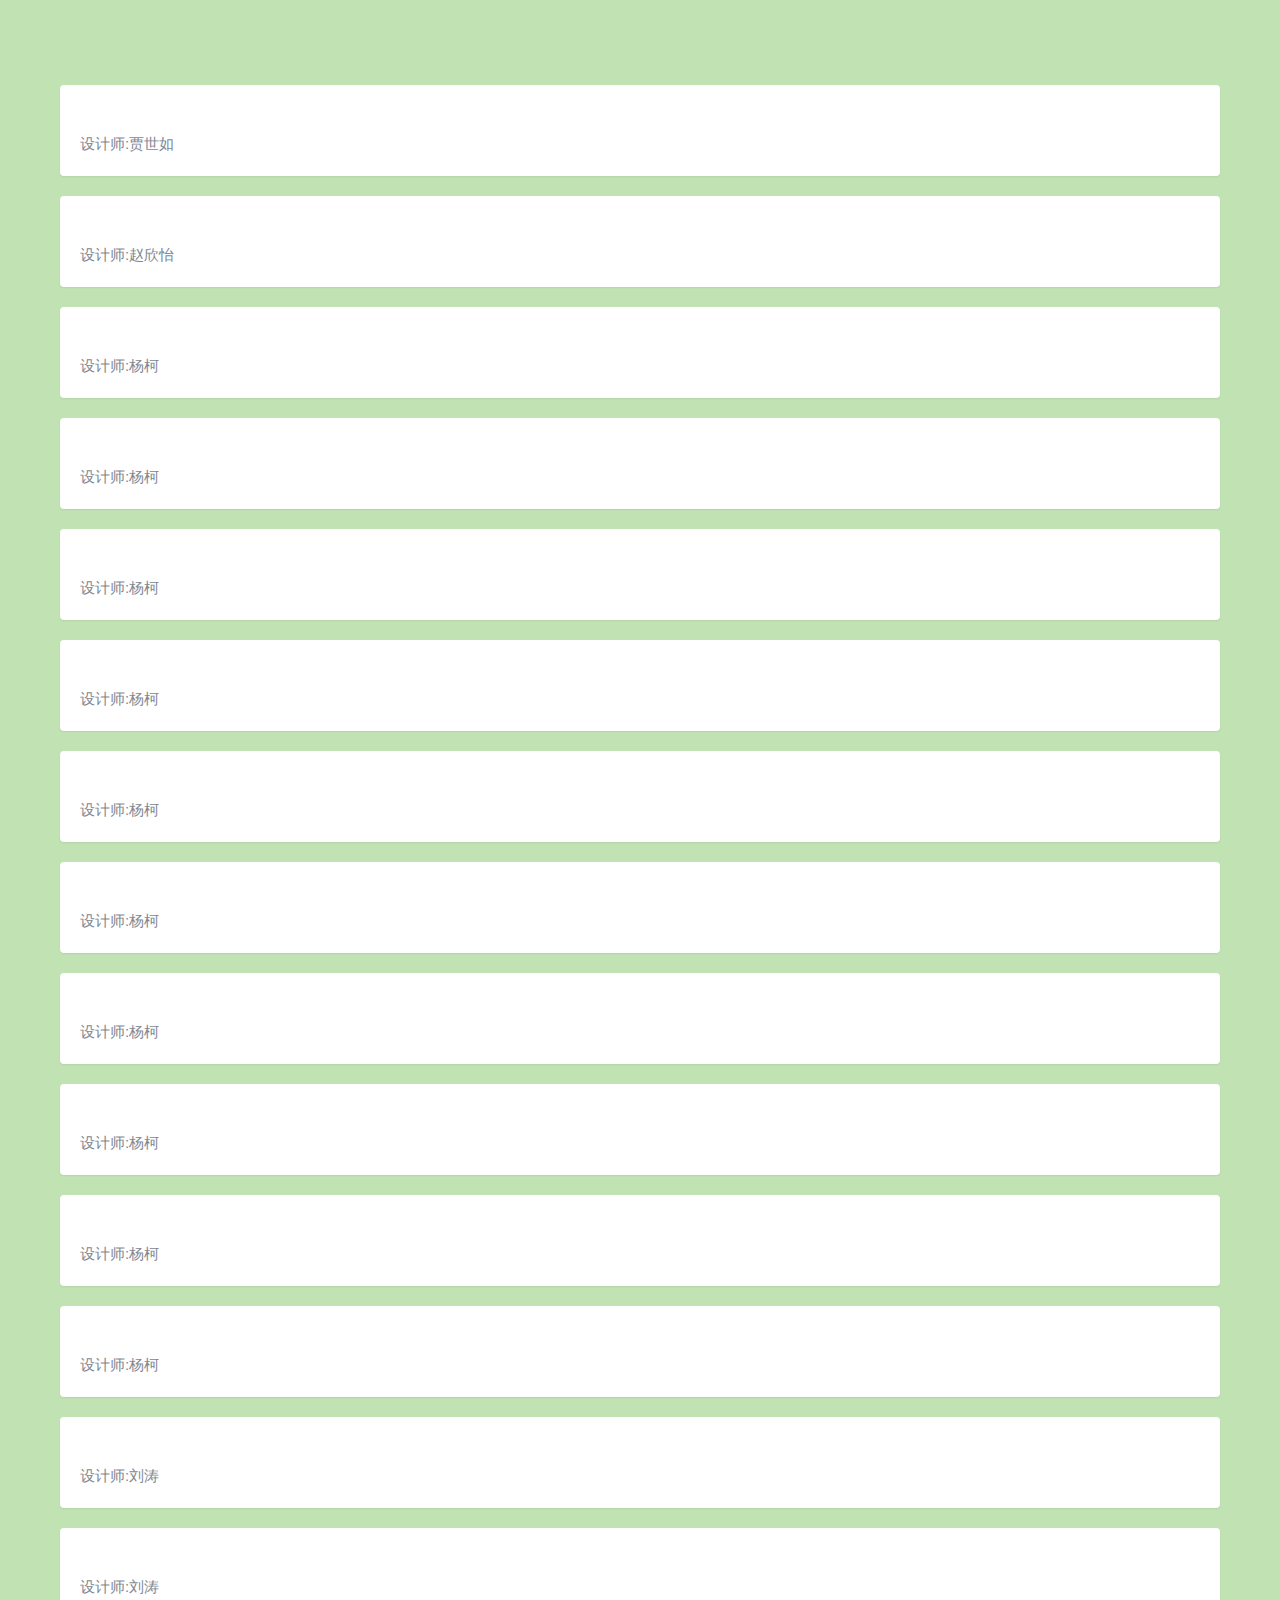
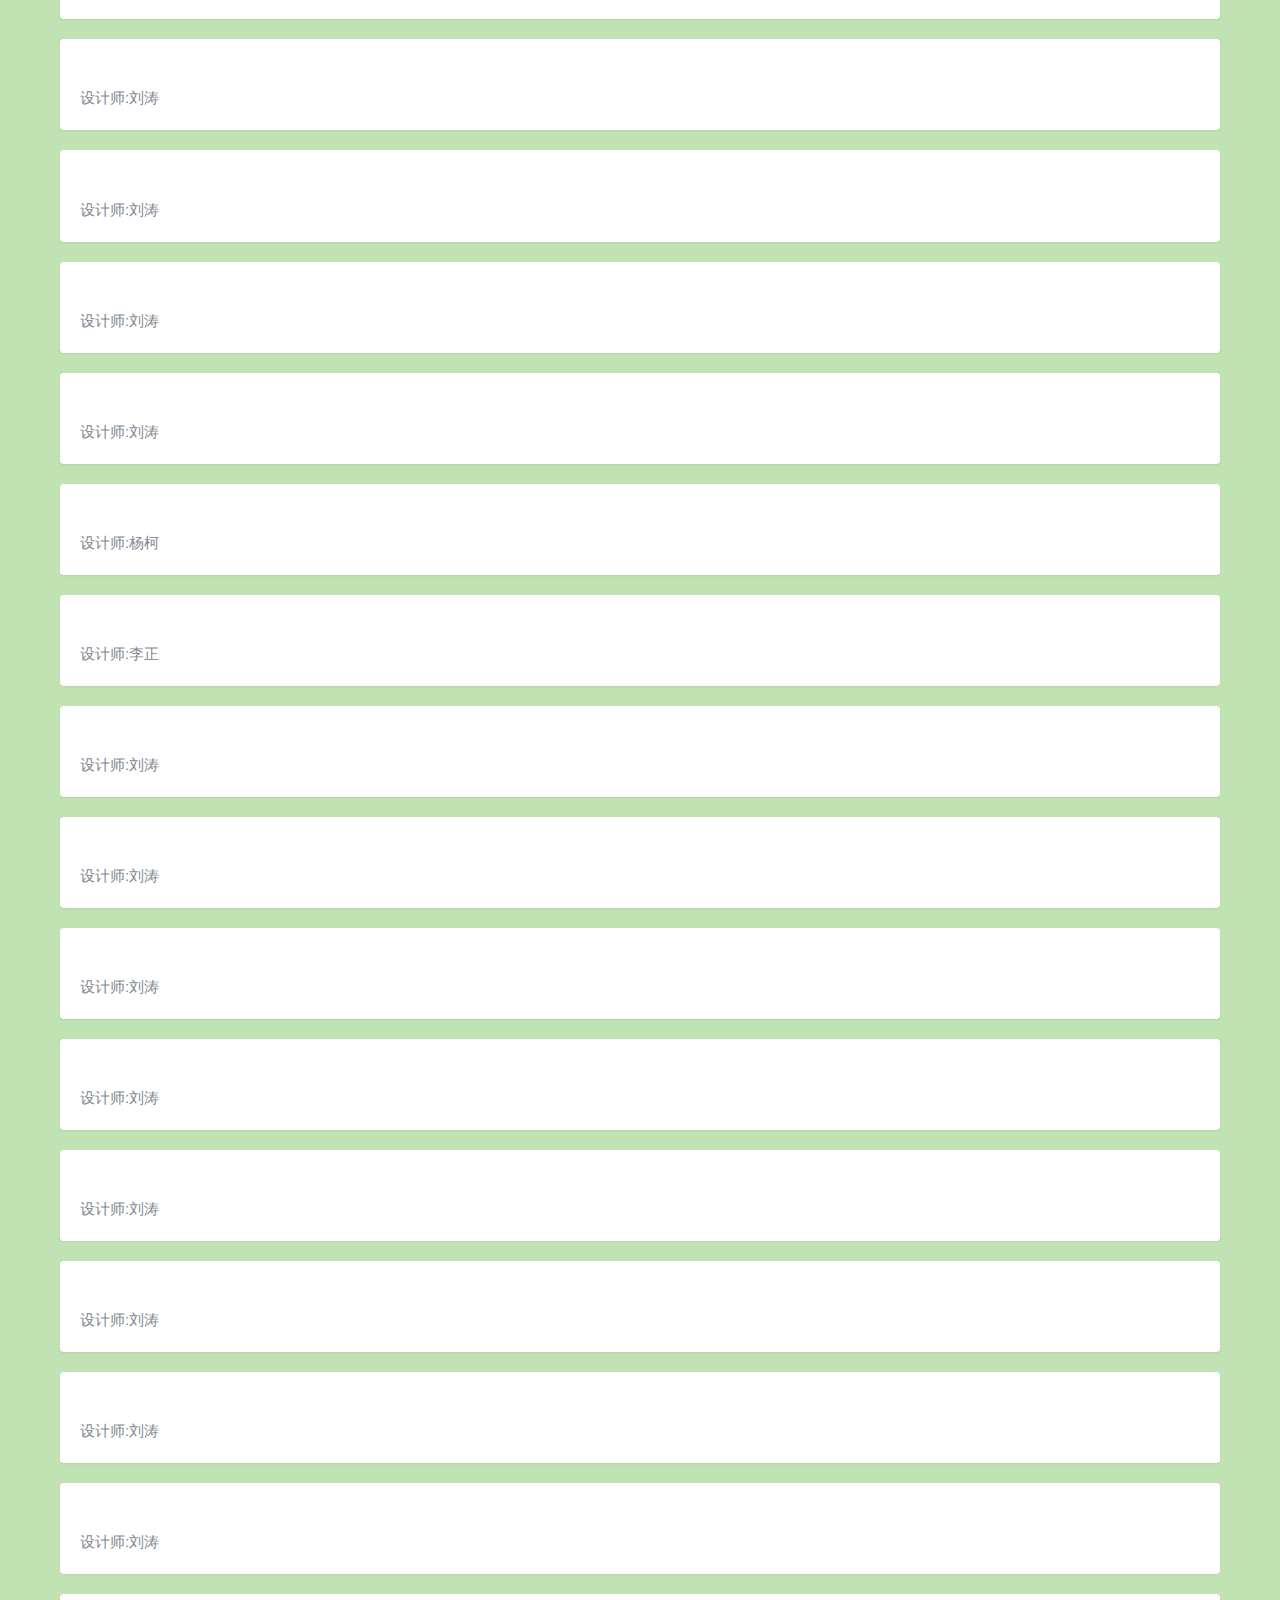
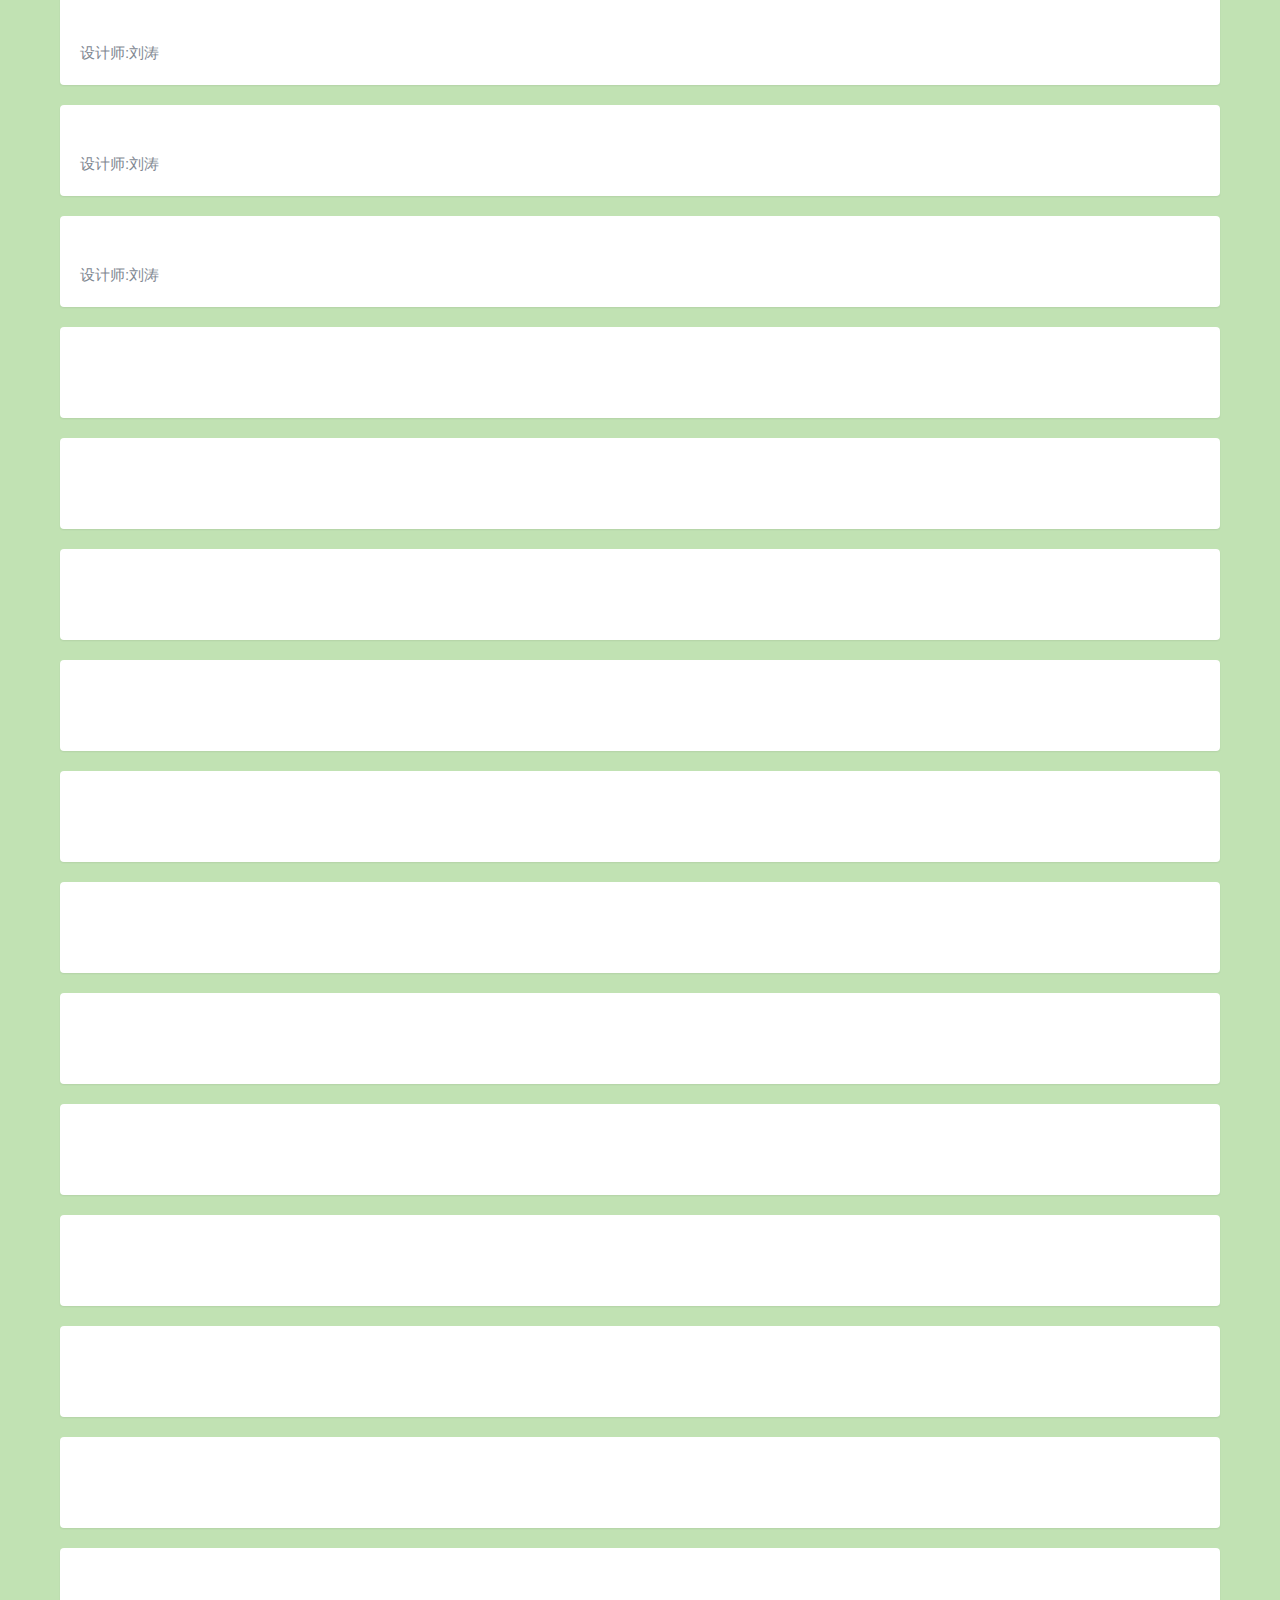
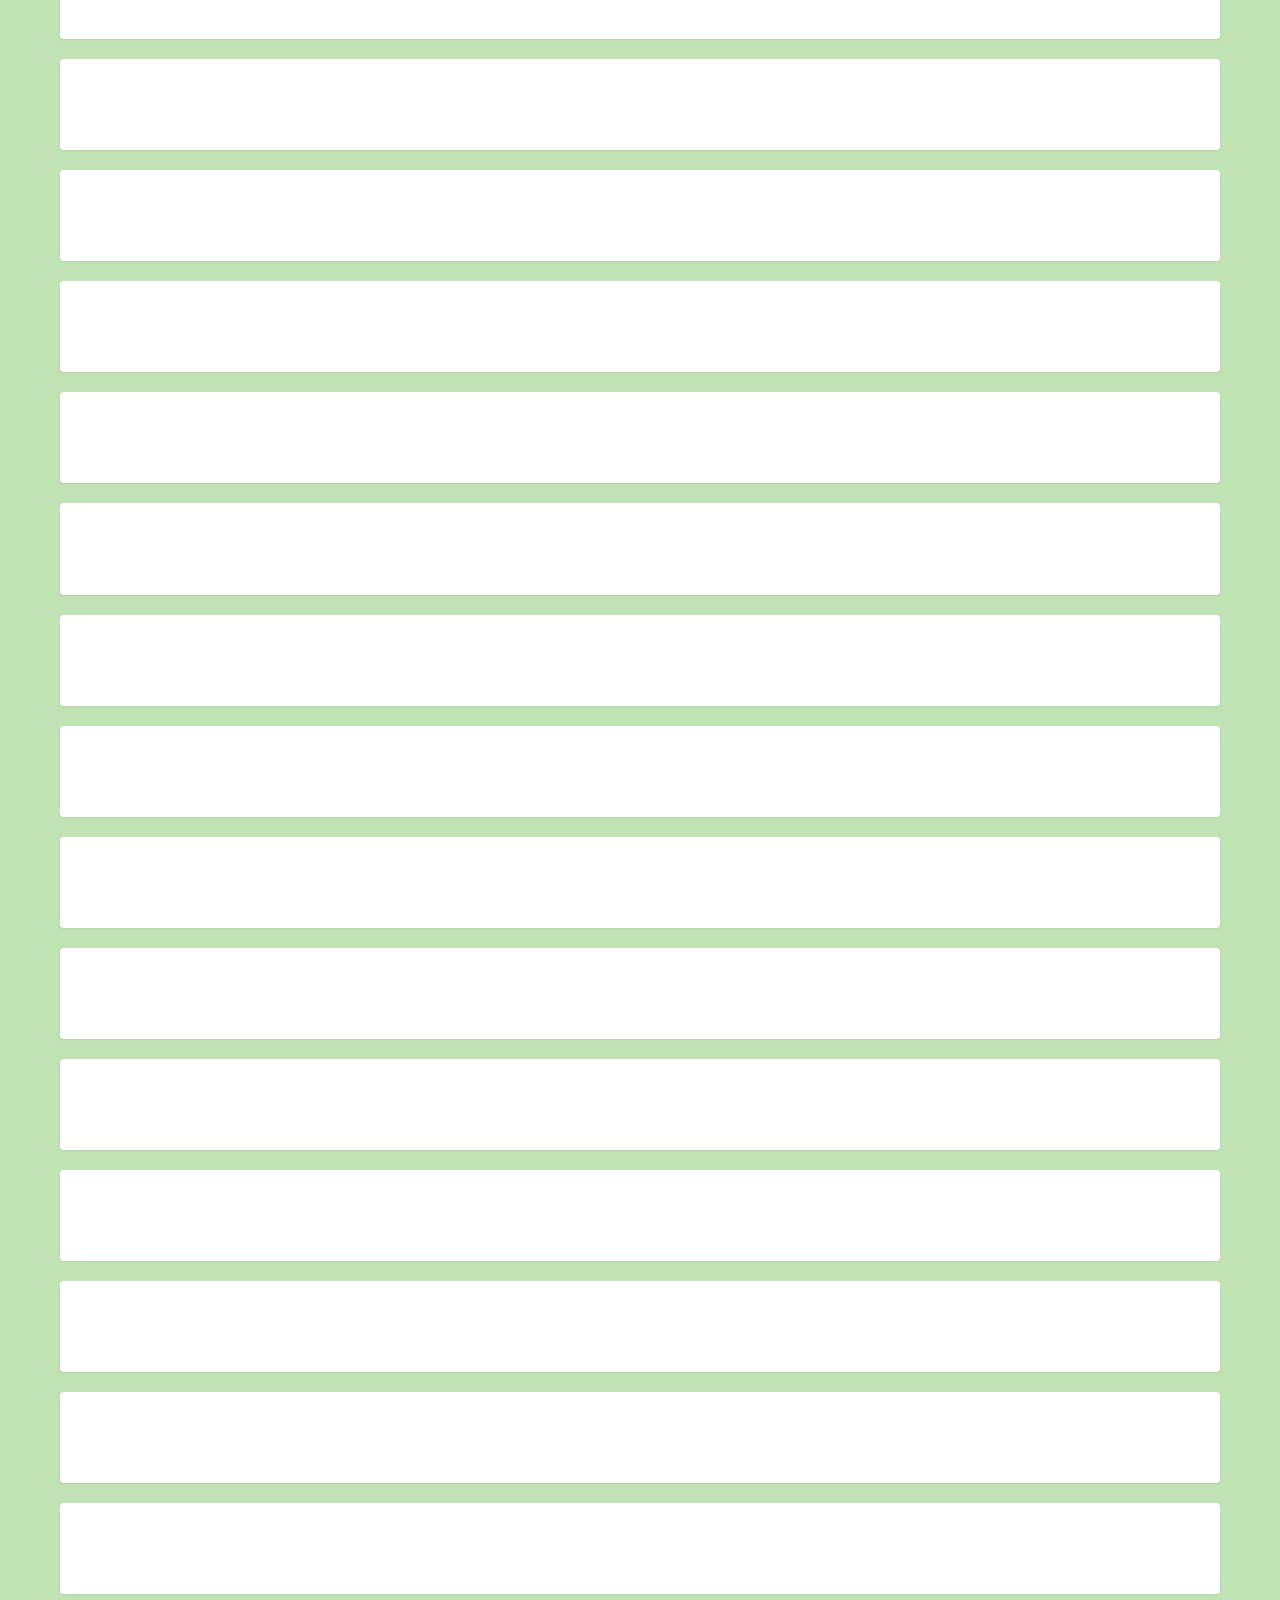
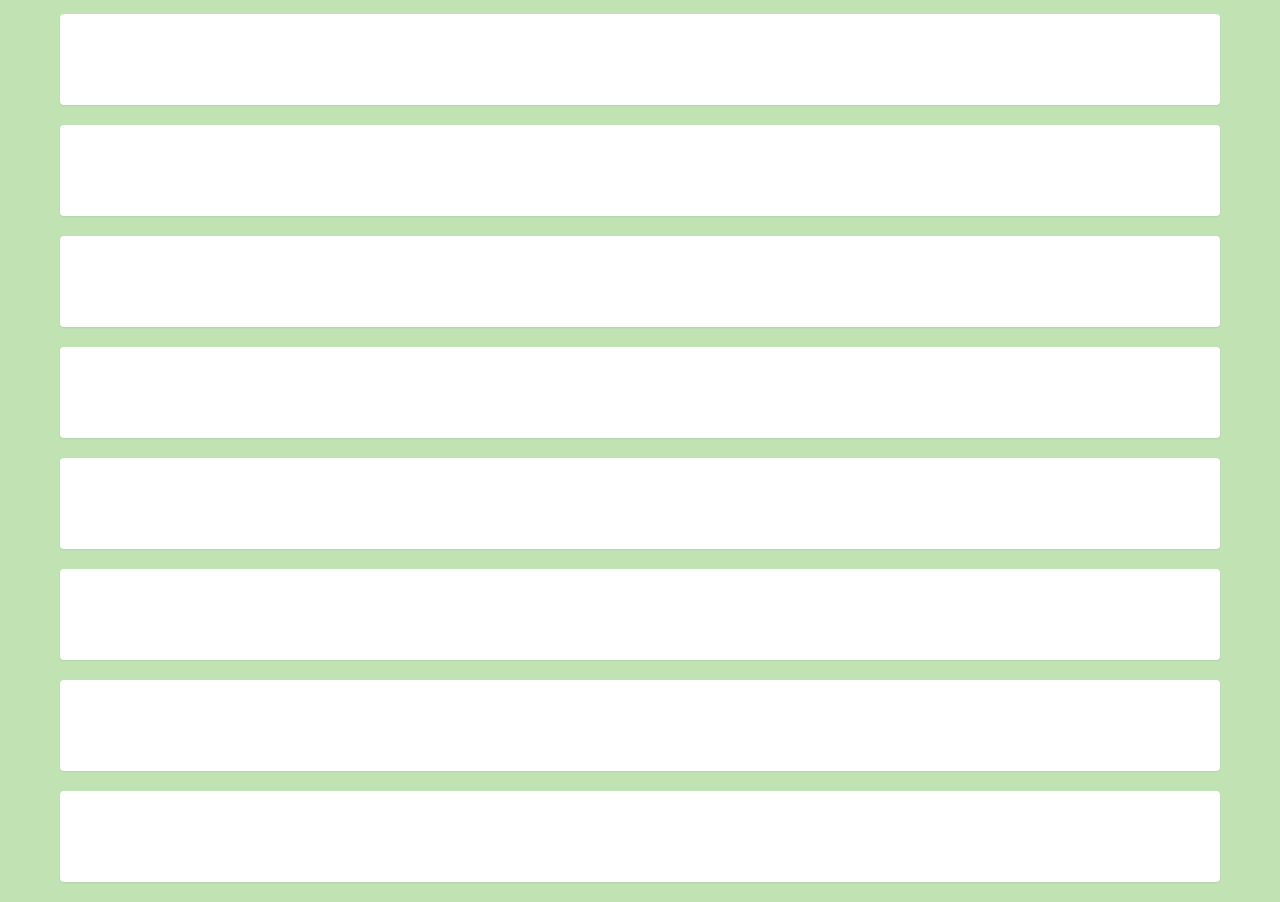
==== commit a2760832: "1" ====
--- a/index.html
+++ b/index.html
@@ -451,6 +451,12 @@
 	        		<div class="fh5co-desc">设计师:刘涛</div>
         		</div>
         	</div>
+			<div class="item">
+				<div class="animate-box">
+					<a href="https://pic.downk.cc/item/5eac22fec2a9a83be58d6e41.jpg" class="image-popup fh5co-board-img"><img src="https://pic.downk.cc/item/5eac22fec2a9a83be58d6e41.jpg" alt="Free HTML5 Bootstrap template"></a>
+					<div class="fh5co-desc">设计师:刘涛</div>
+				</div>
+			</div>
         </div>
         </div>
        </div>
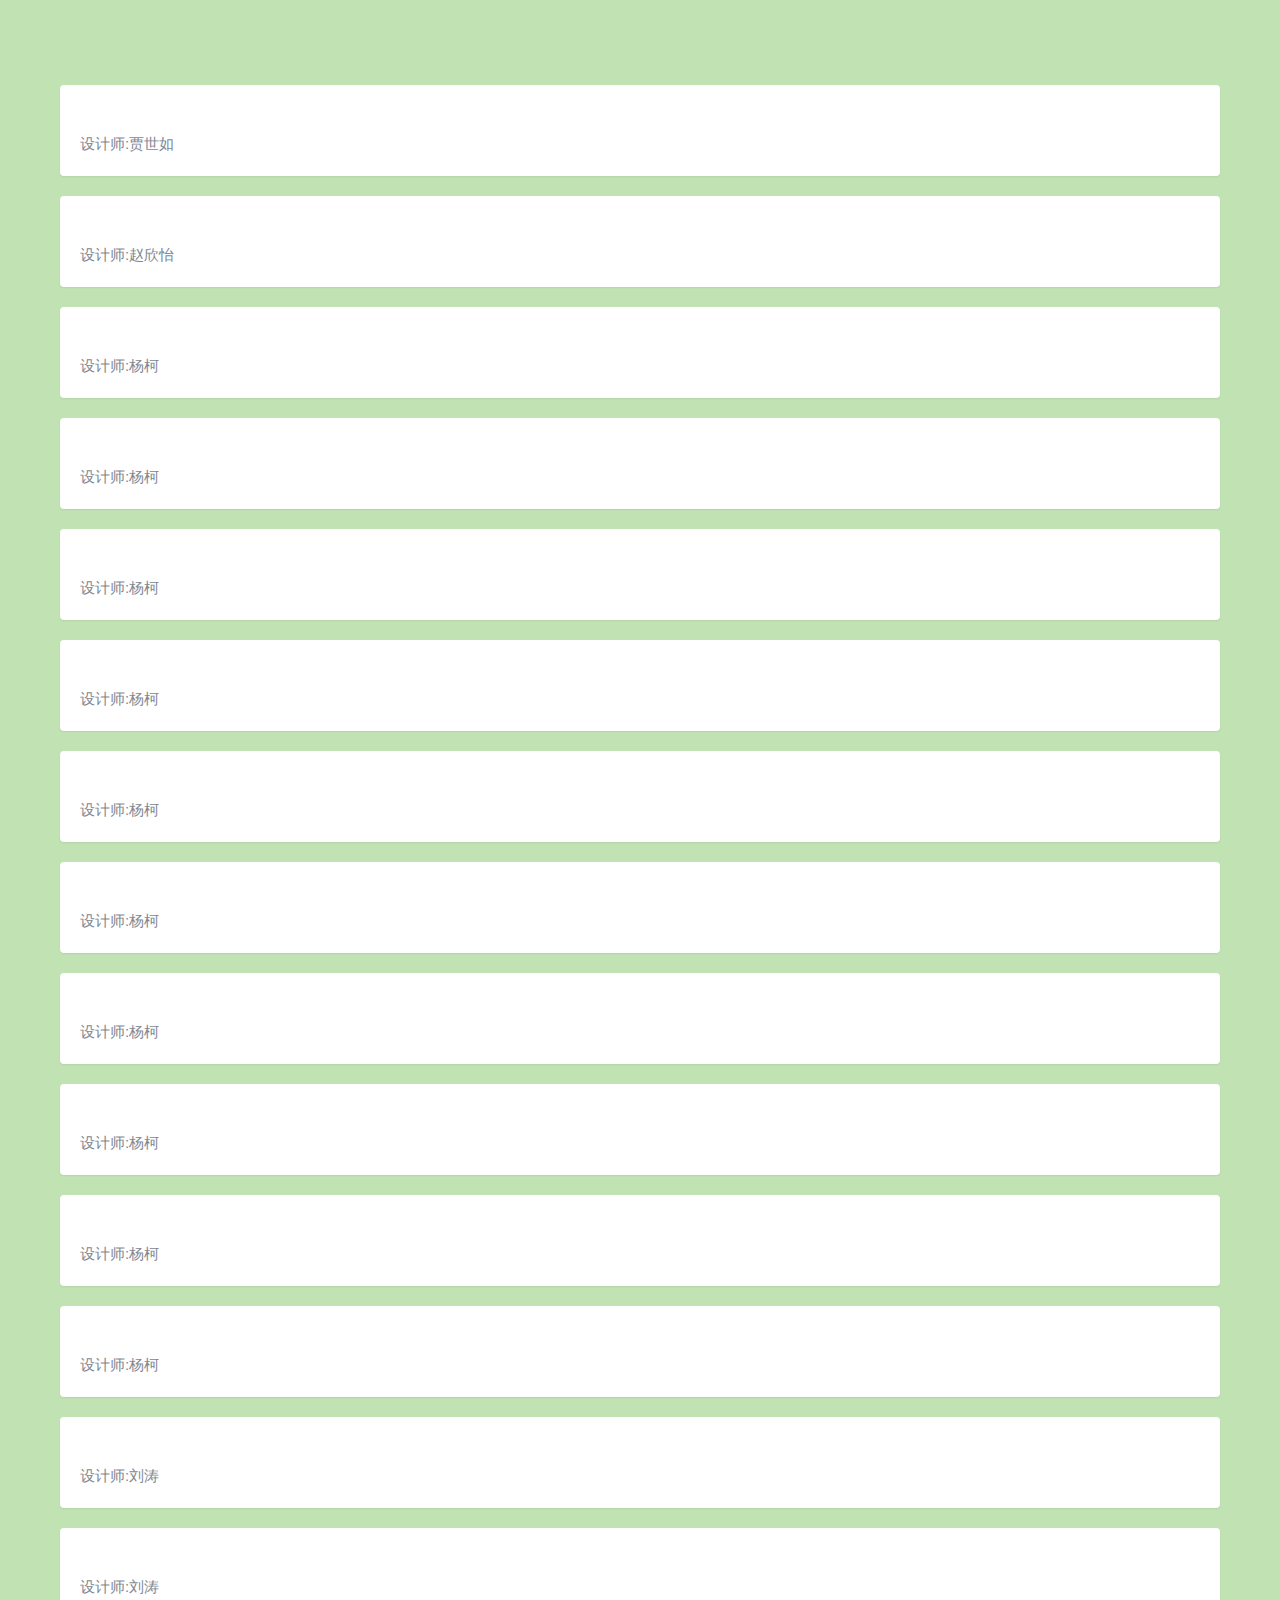
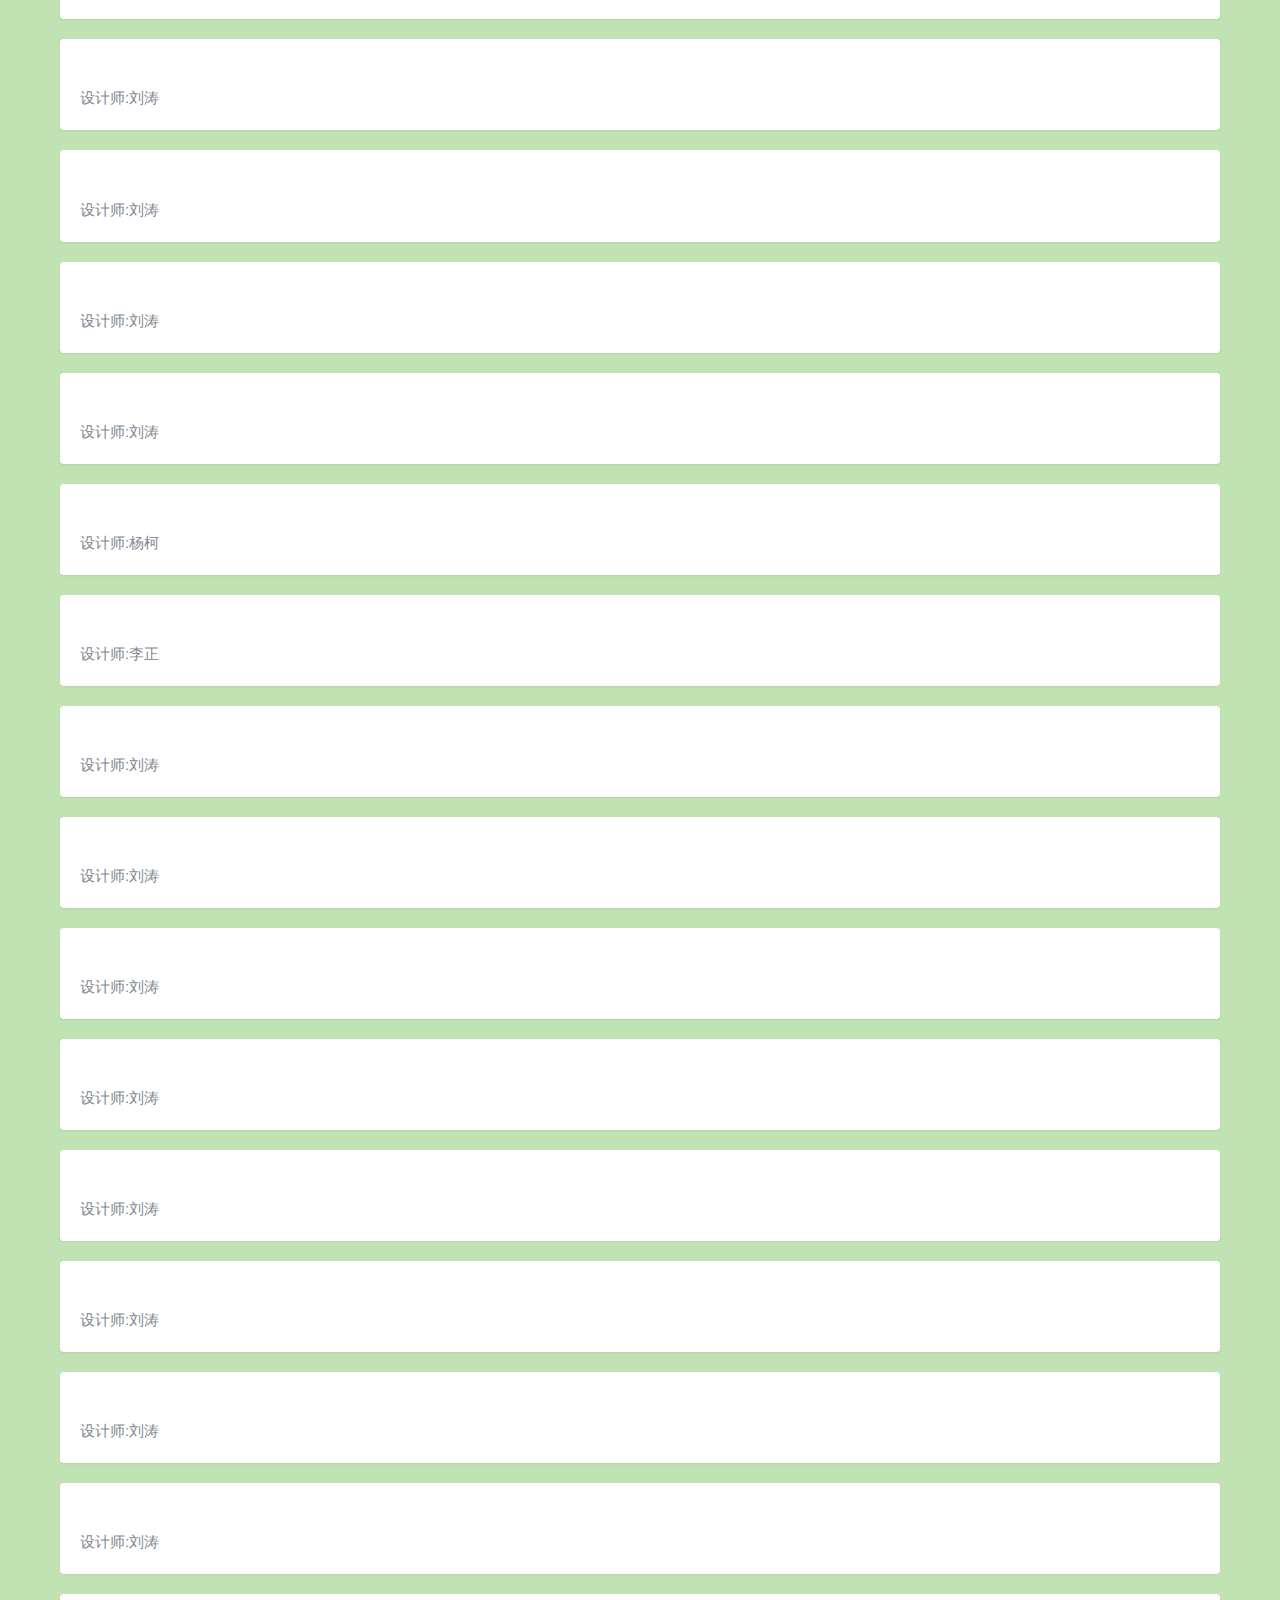
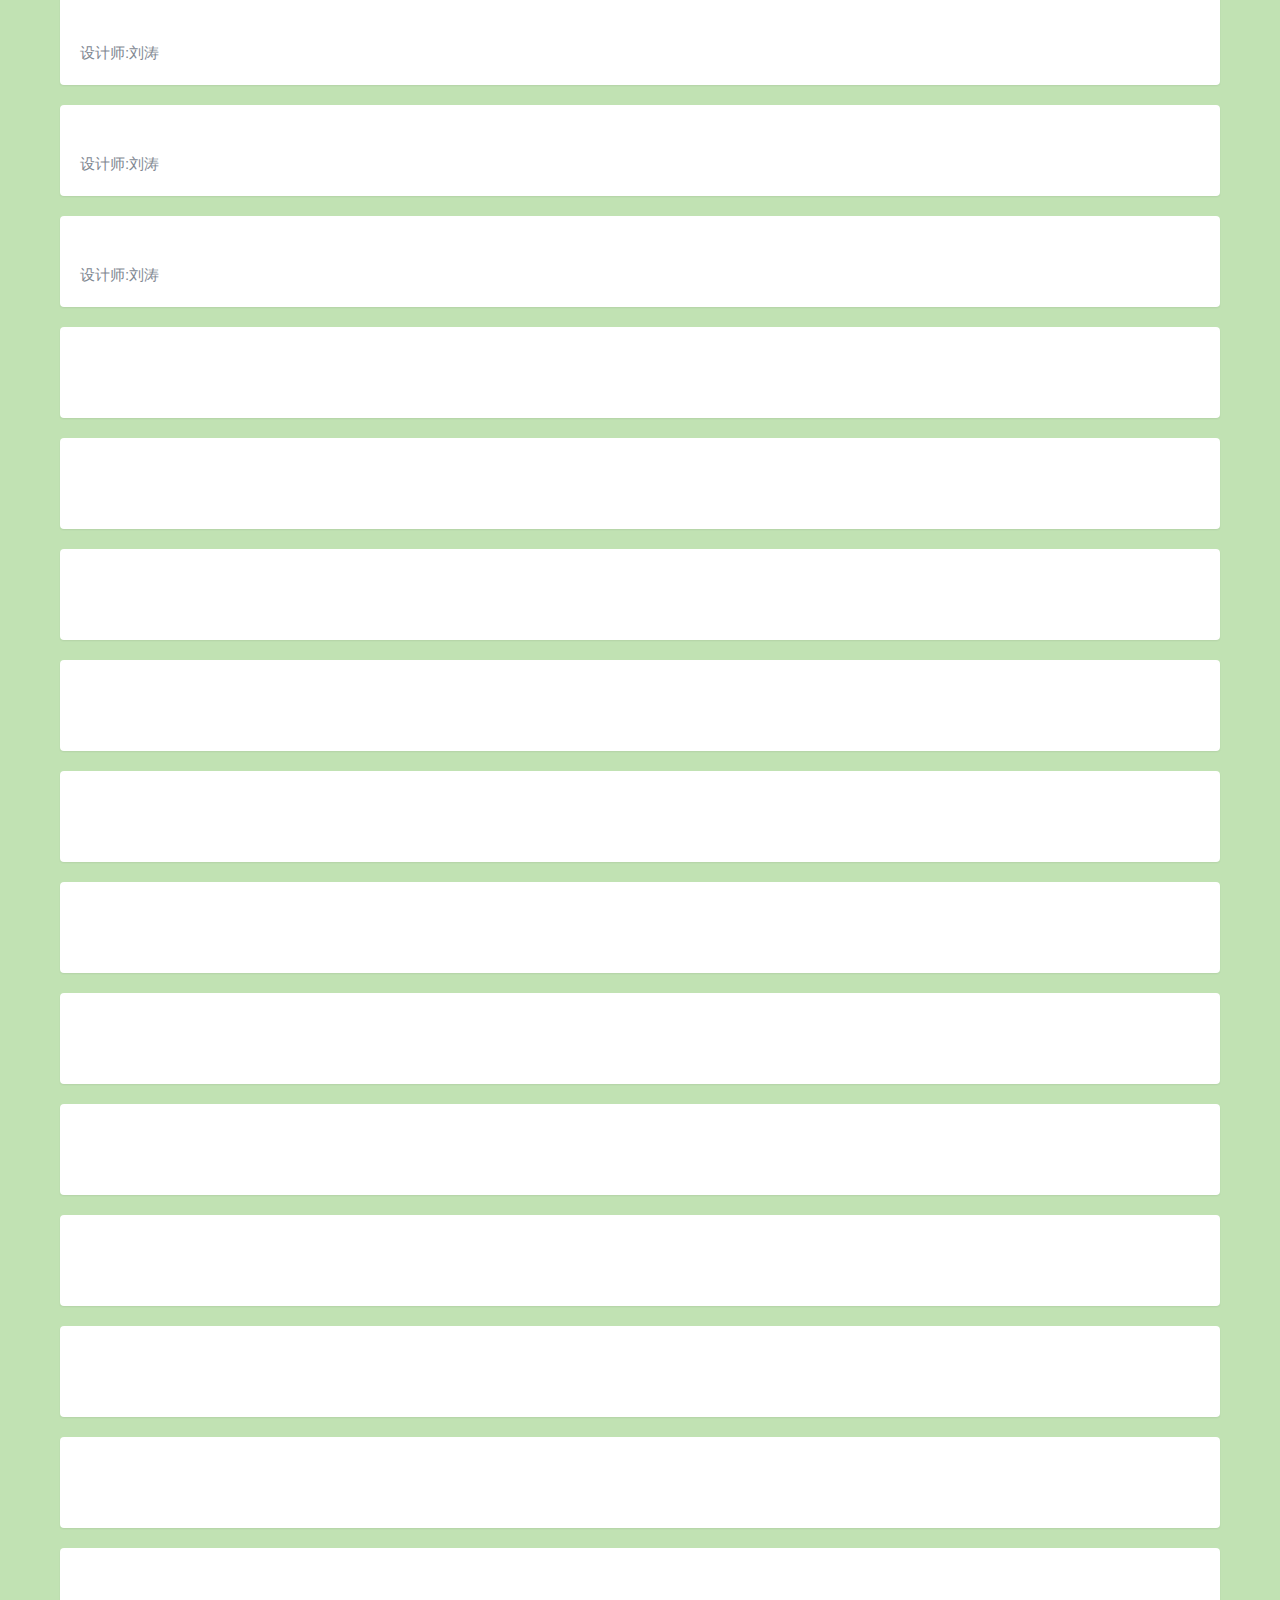
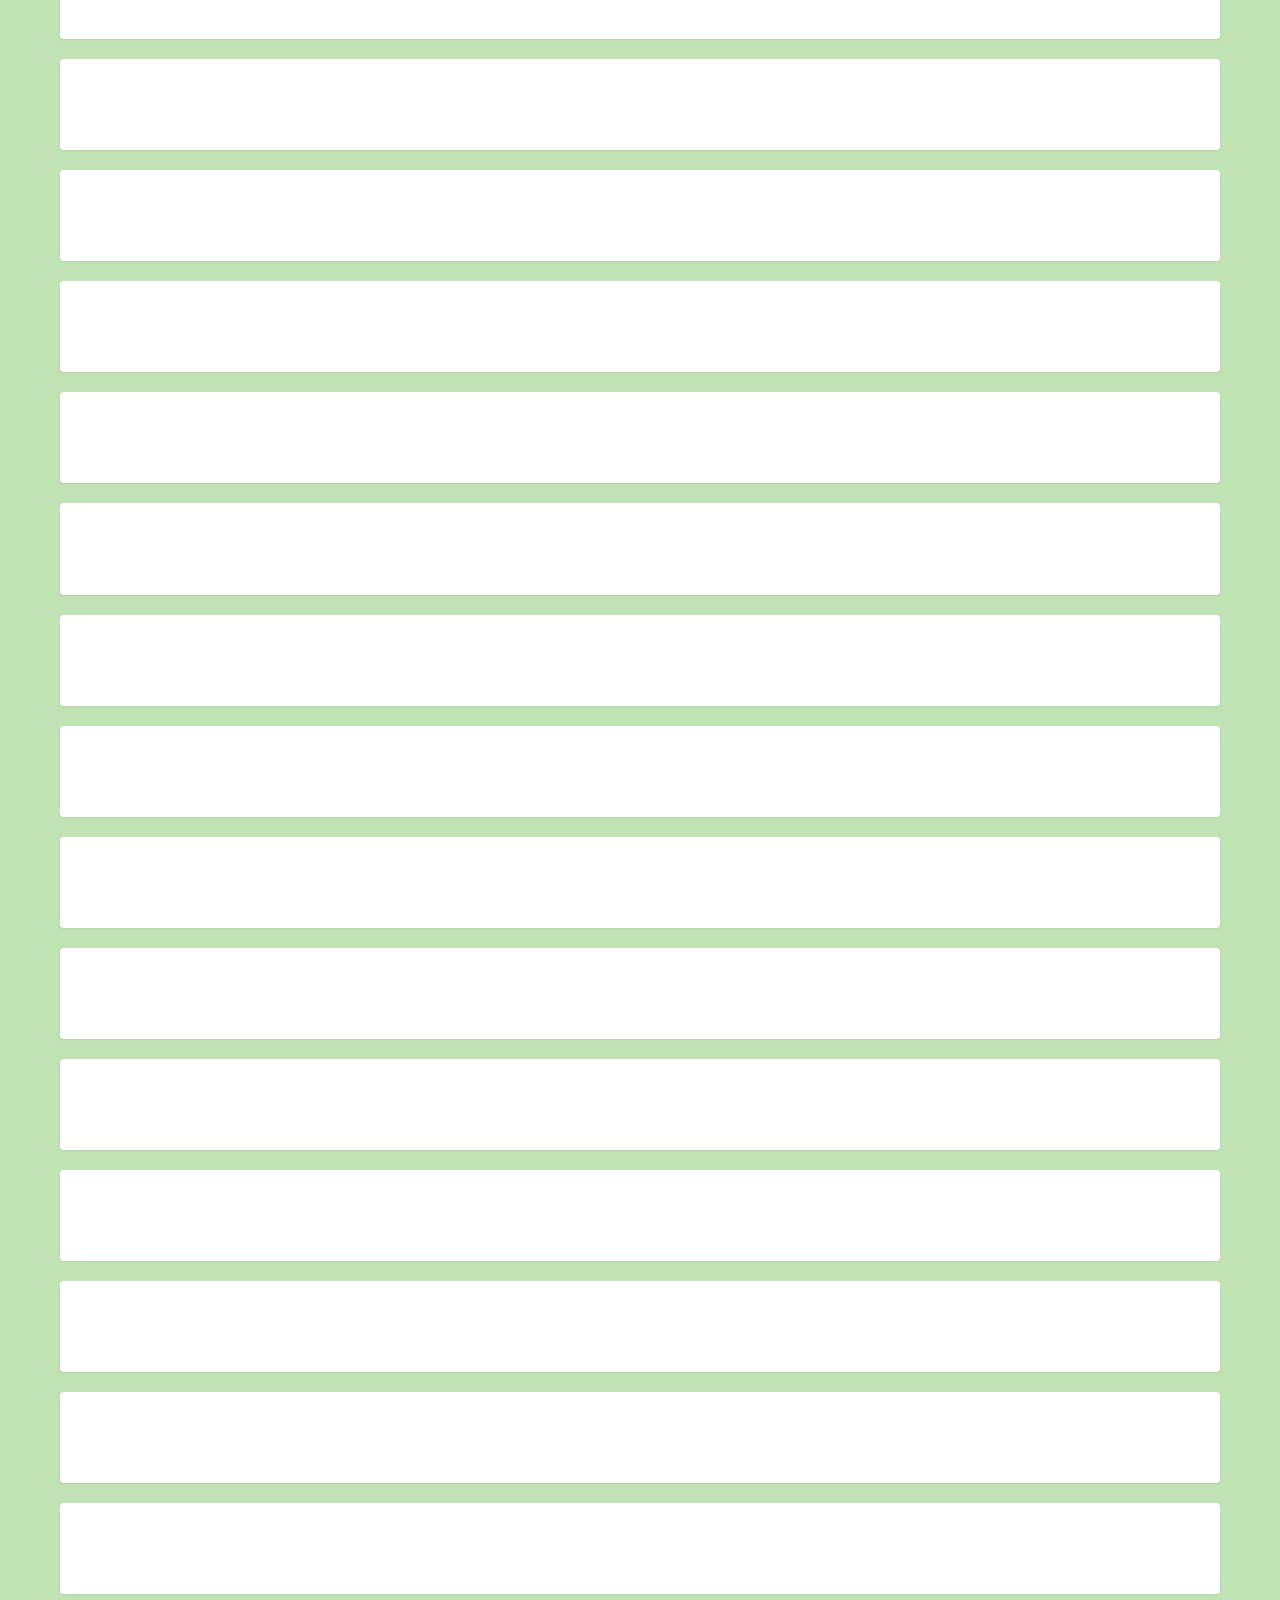
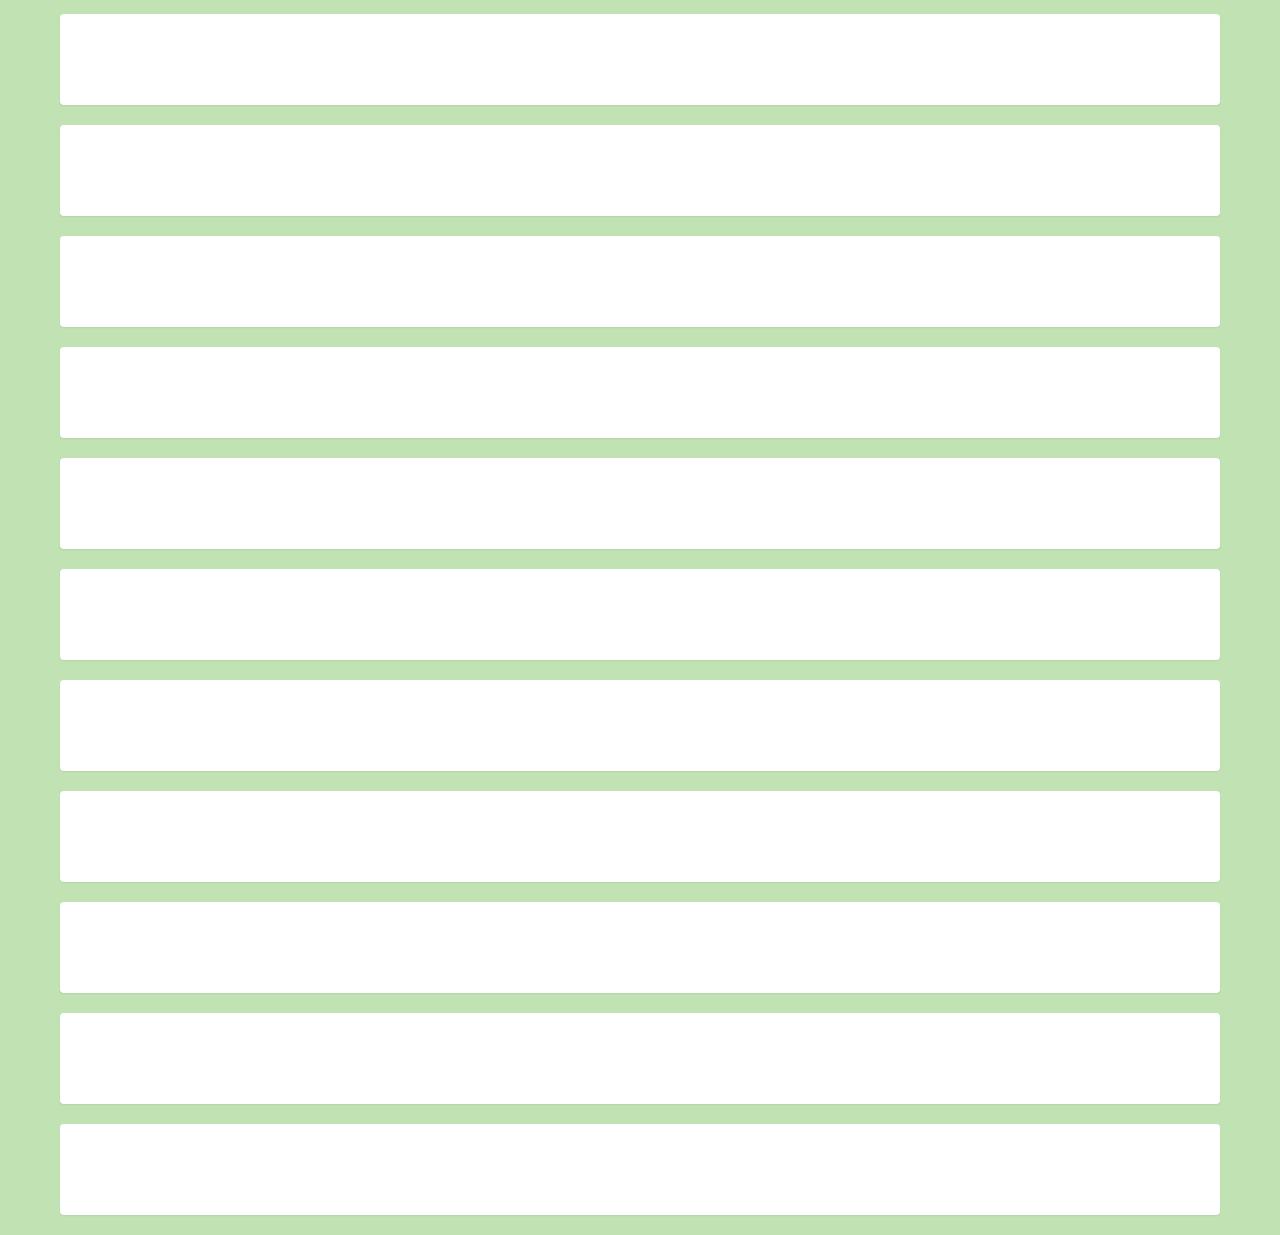
==== commit cfdc8452: "1" ====
--- a/index.html
+++ b/index.html
@@ -457,6 +457,24 @@
 					<div class="fh5co-desc">设计师:刘涛</div>
 				</div>
 			</div>
+			<div class="item">
+				<div class="animate-box">
+					<a href="https://pic.downk.cc/item/5f1942c214195aa594230a98.jpg" class="image-popup fh5co-board-img"><img src="https://pic.downk.cc/item/5f1942c214195aa594230a98.jpg" alt="Free HTML5 Bootstrap template"></a>
+					<div class="fh5co-desc">设计师:刘涛</div>
+				</div>
+			</div>
+			<div class="item">
+				<div class="animate-box">
+					<a href="https://pic.downk.cc/item/5f1942c214195aa594230a9d.jpg" class="image-popup fh5co-board-img"><img src="https://pic.downk.cc/item/5f1942c214195aa594230a9d.jpg" alt="Free HTML5 Bootstrap template"></a>
+					<div class="fh5co-desc">设计师:刘涛</div>
+				</div>
+			</div>
+			<div class="item">
+				<div class="animate-box">
+					<a href="https://pic.downk.cc/item/5f1942c214195aa594230aa2.jpg" class="image-popup fh5co-board-img"><img src="https://pic.downk.cc/item/5f1942c214195aa594230aa2.jpg" alt="Free HTML5 Bootstrap template"></a>
+					<div class="fh5co-desc">设计师:刘涛</div>
+				</div>
+			</div>
         </div>
         </div>
        </div>
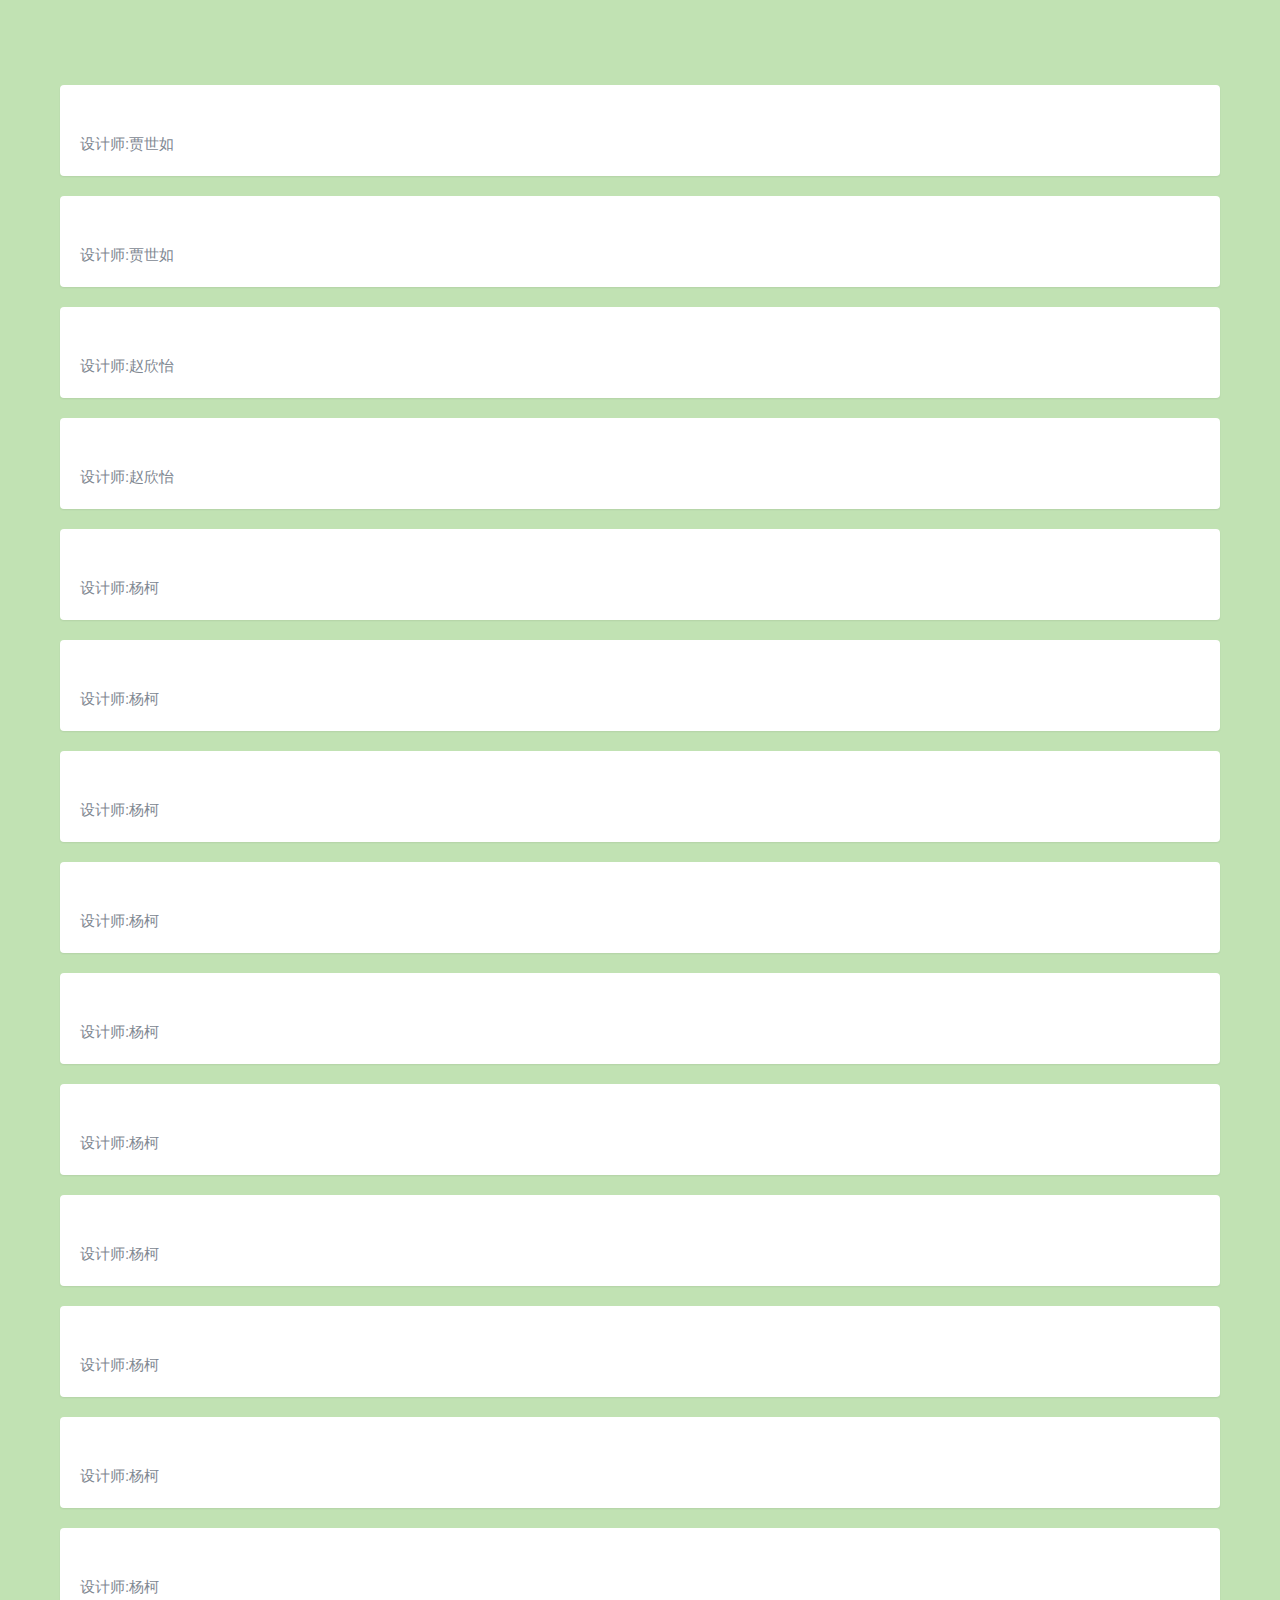
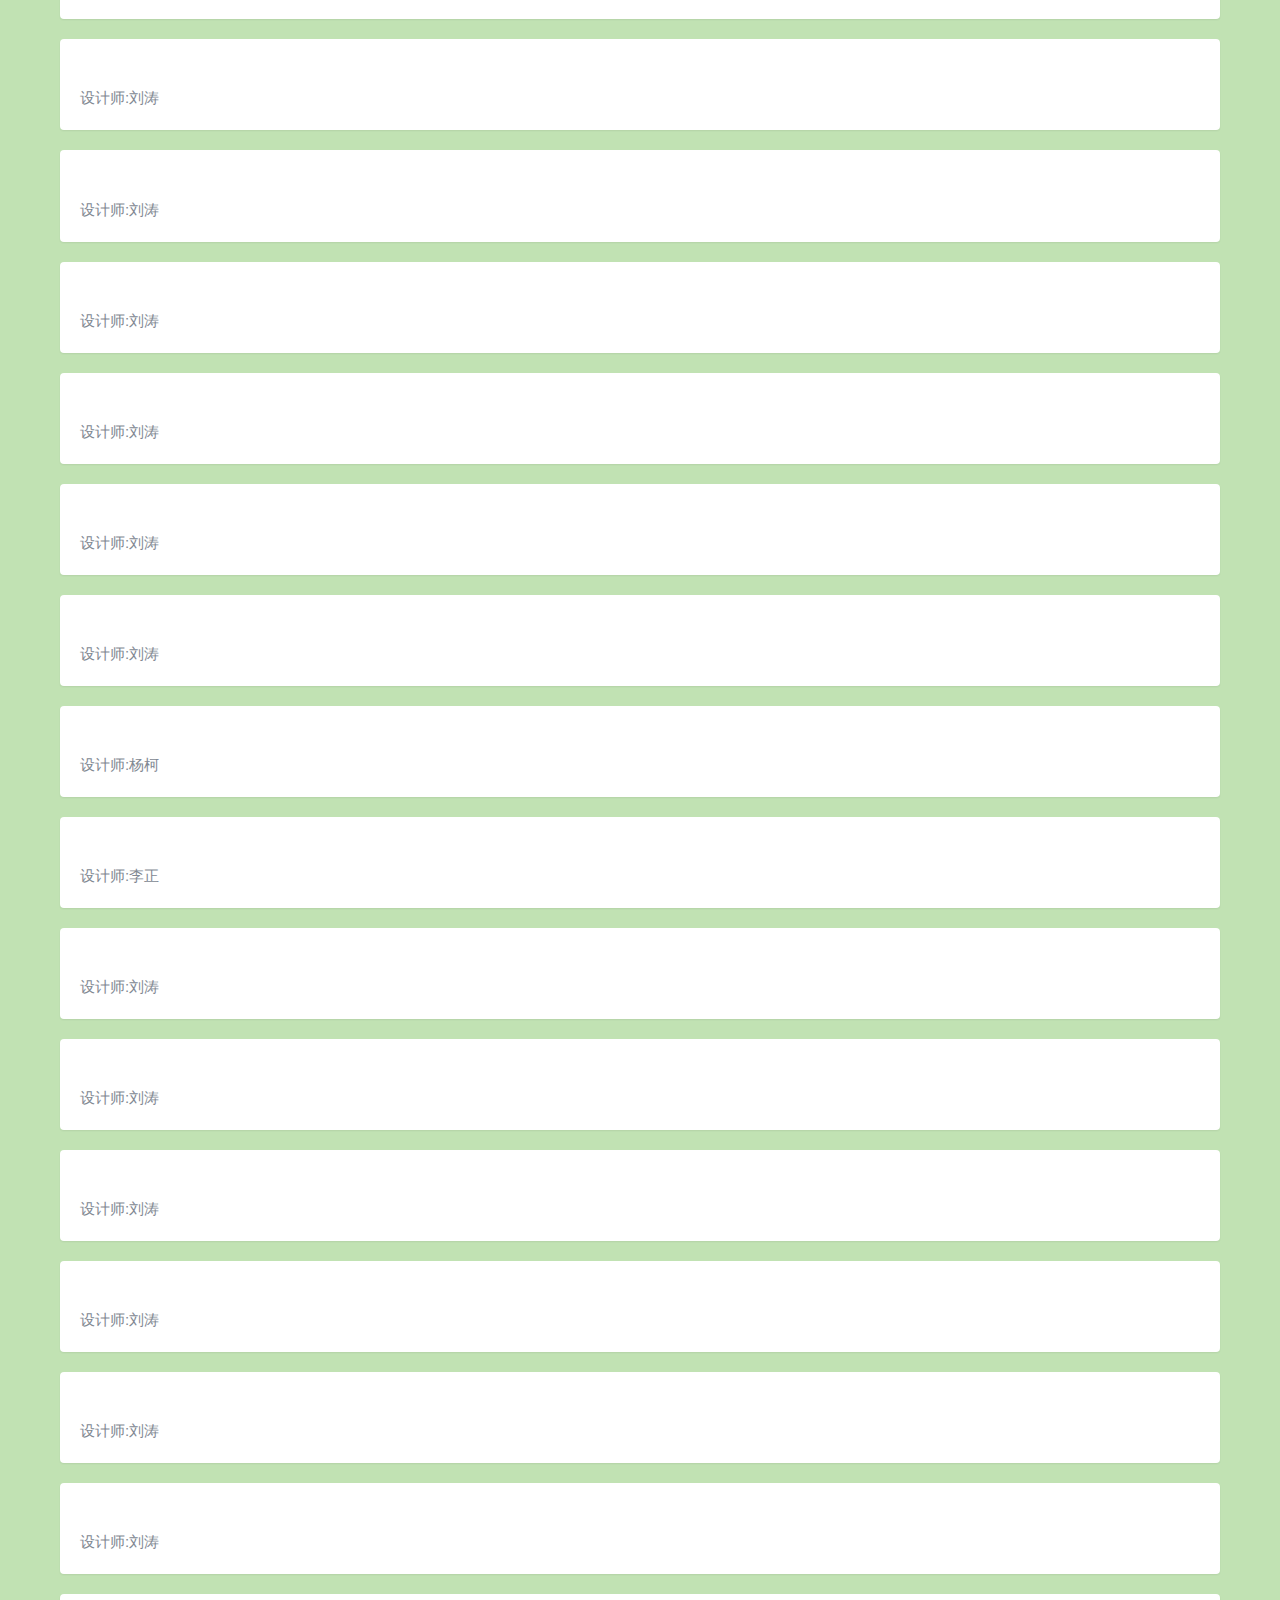
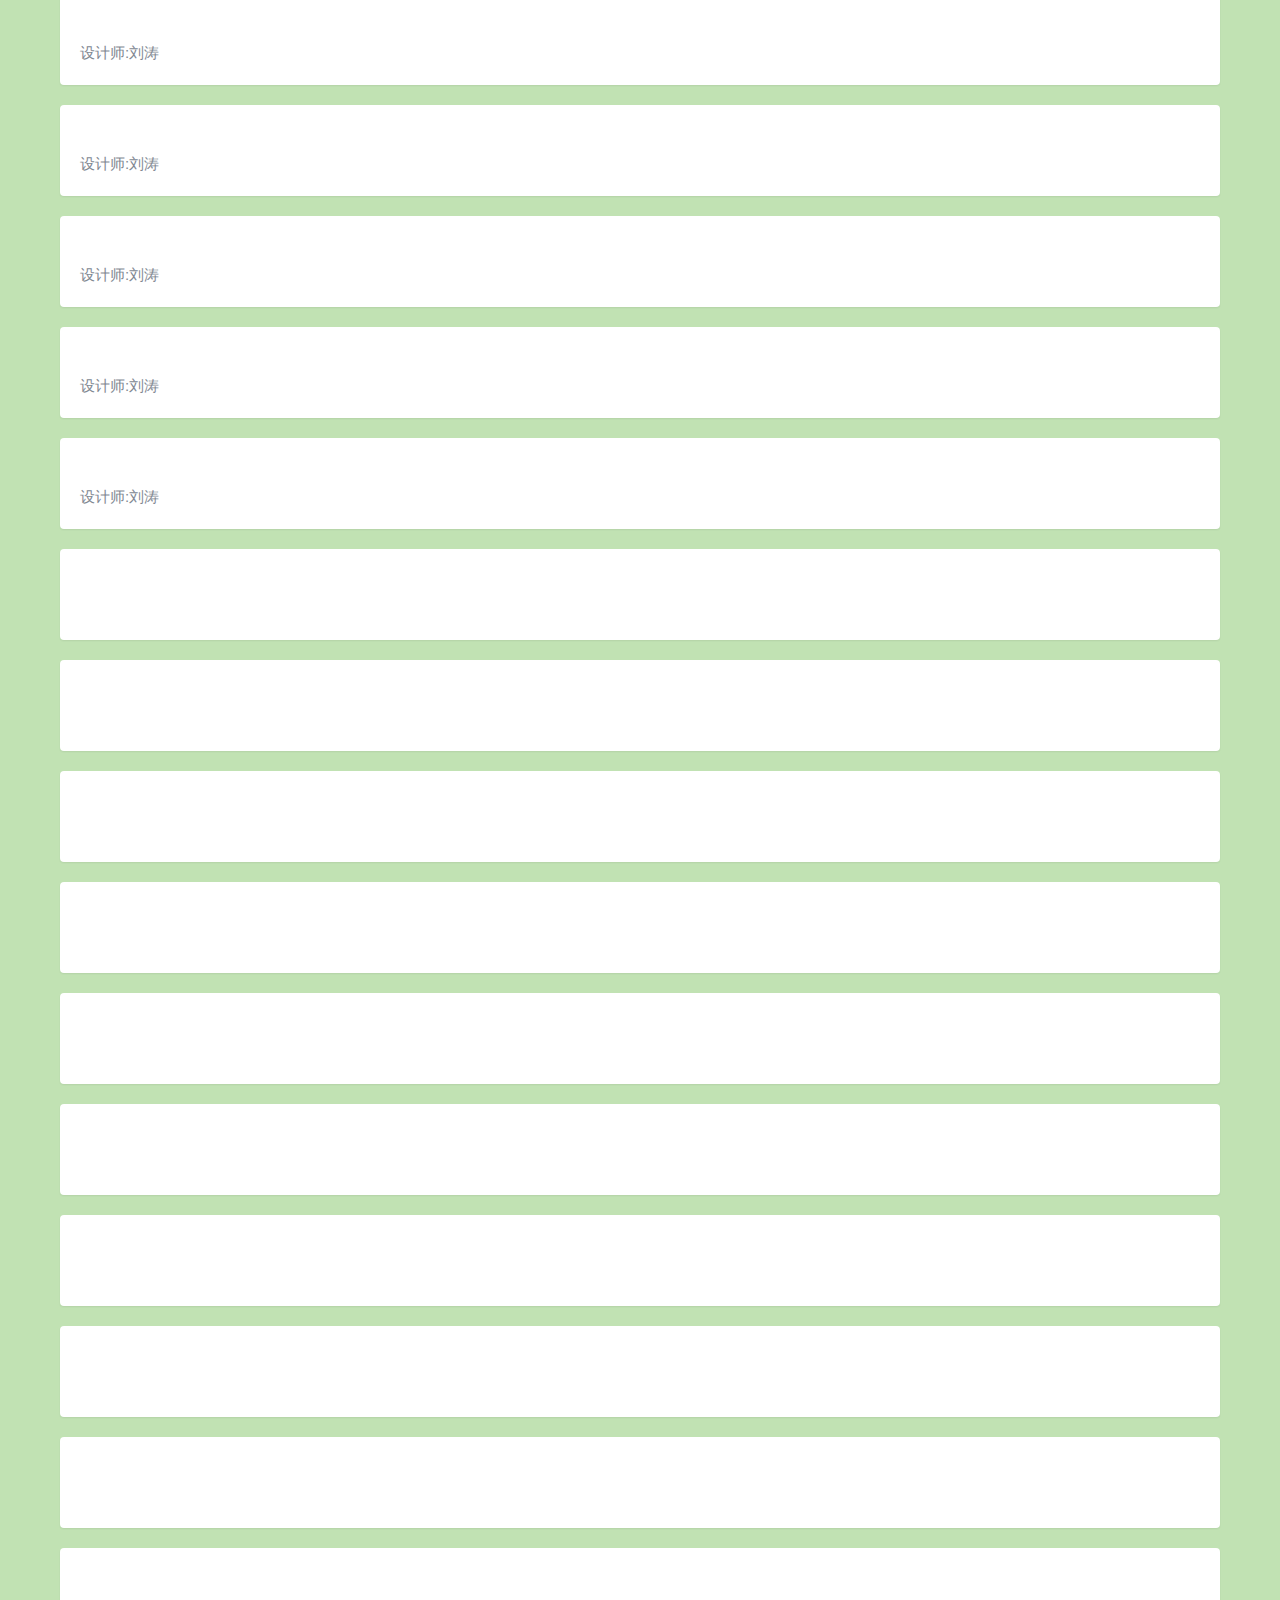
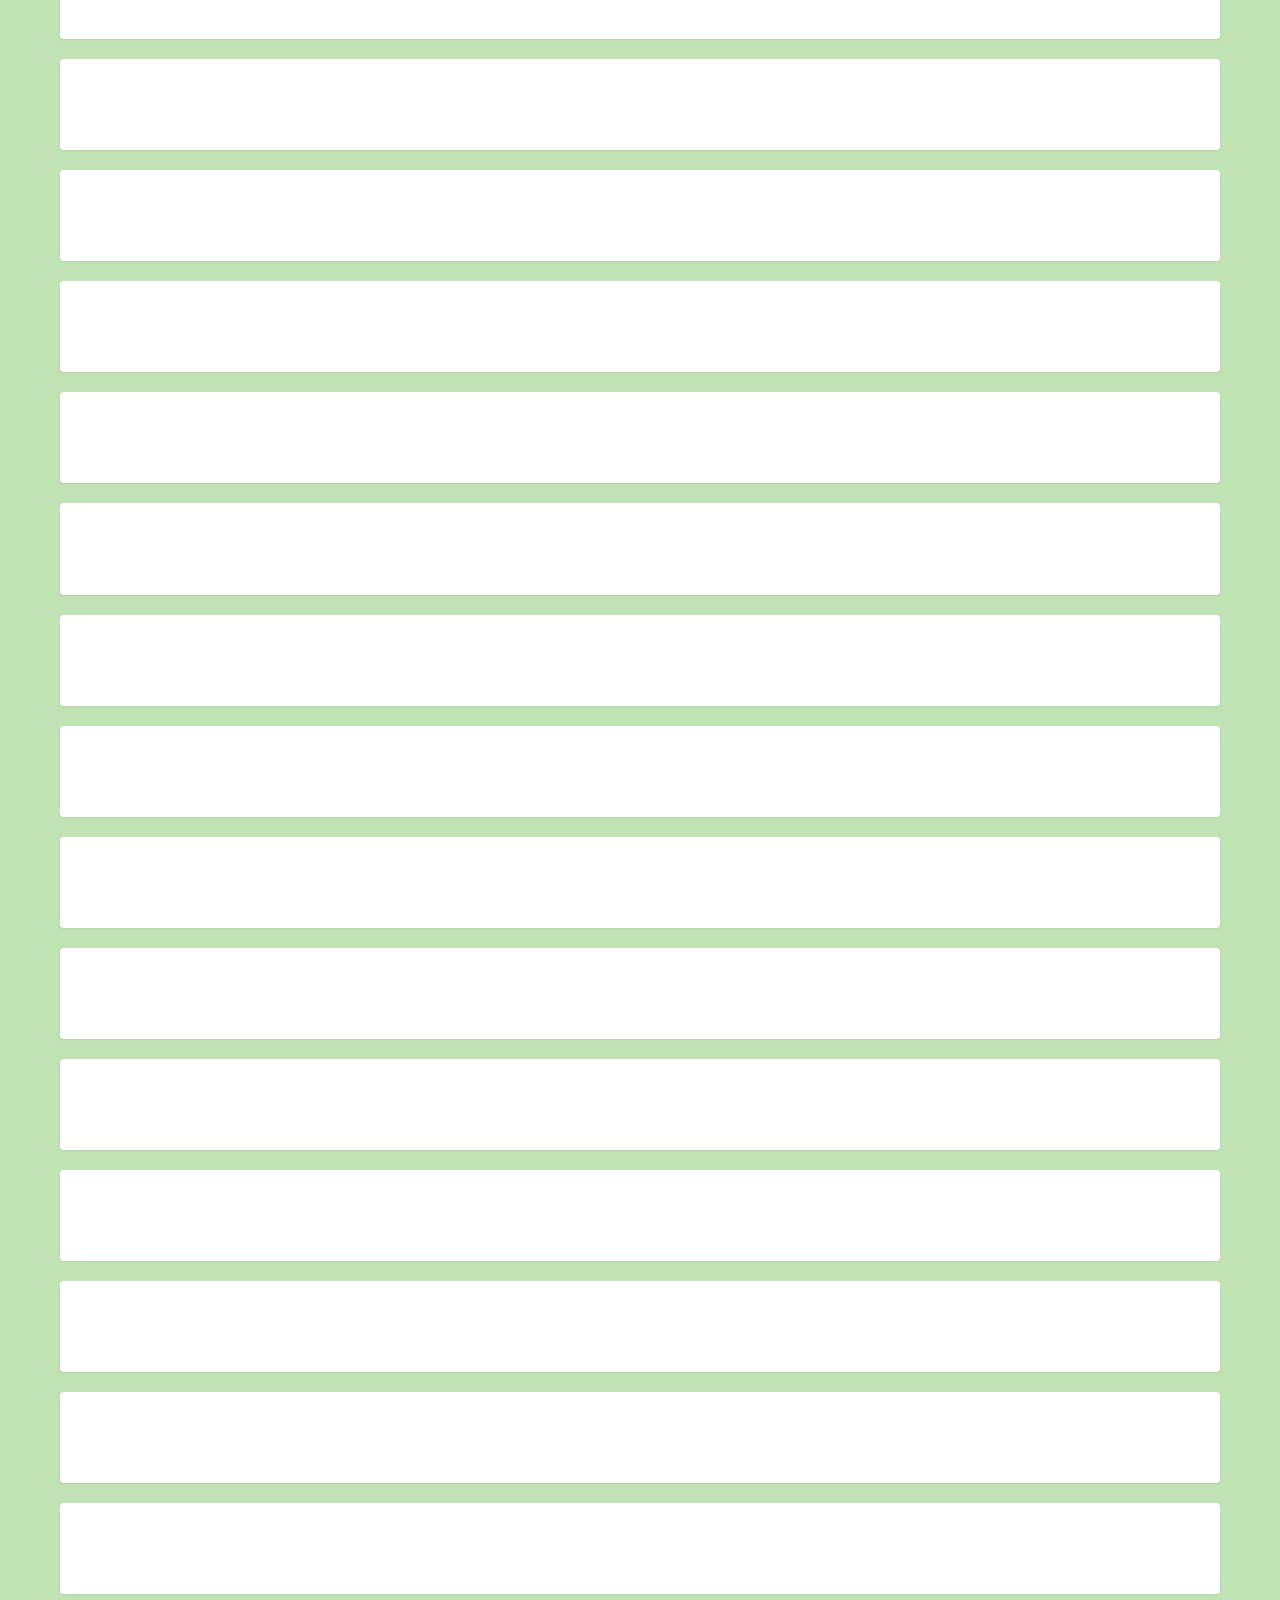
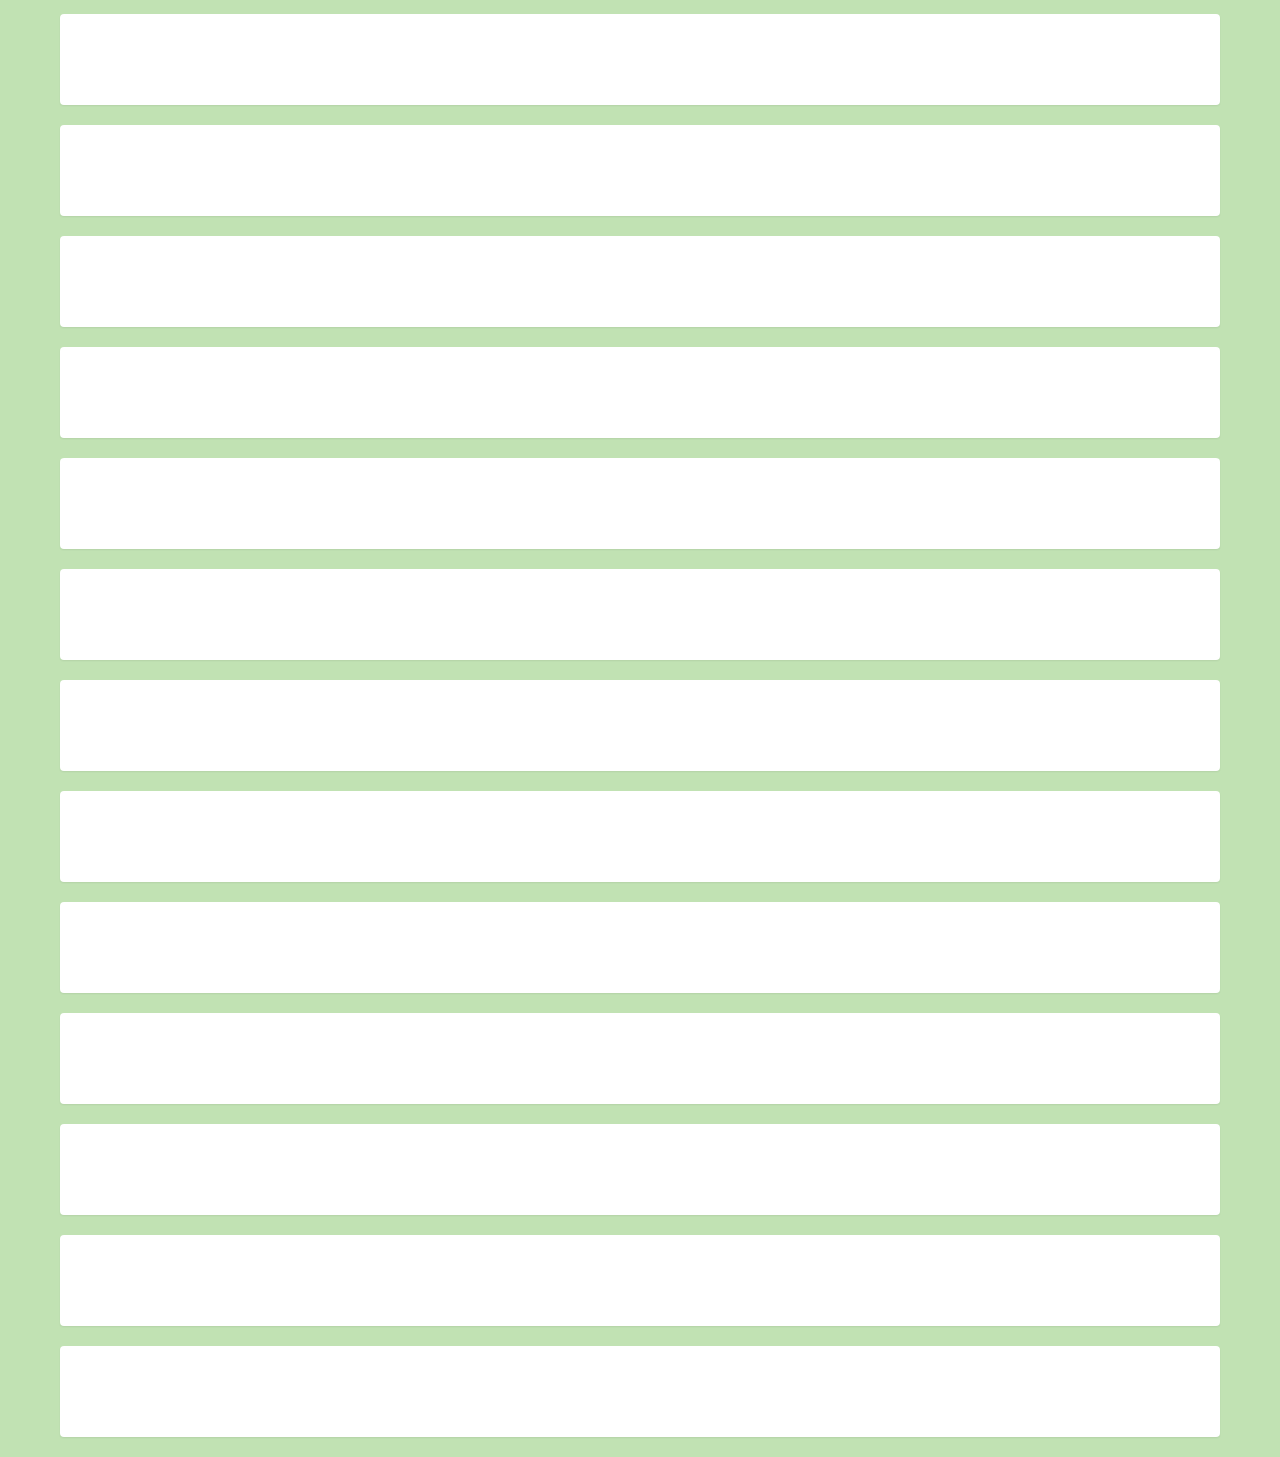
==== commit 6b5f672a: "1" ====
--- a/index.html
+++ b/index.html
@@ -63,6 +63,12 @@
         <div id="fh5co-board" data-columns >
 			<div class="item">
 				<div class="animate-box">
+					<a href="https://pic.downk.cc/item/5f195aa914195aa59432e8e9.jpg" class="image-popup fh5co-board-img" title=""><img src="https://pic.downk.cc/item/5f195aa914195aa59432e8e9.jpg" alt="Free HTML5 Bootstrap template"></a>
+				</div>
+				<div class="fh5co-desc">设计师:贾世如</div>
+			</div>
+			<div class="item">
+				<div class="animate-box">
 					<a href="https://pic.downk.cc/item/5f13072314195aa594844899.jpg" class="image-popup fh5co-board-img" title=""><img src="https://pic.downk.cc/item/5f13072314195aa594844899.jpg" alt="Free HTML5 Bootstrap template"></a>
 				</div>
 				<div class="fh5co-desc">设计师:贾世如</div>
@@ -73,7 +79,12 @@
 				</div>
 				<div class="fh5co-desc">设计师:赵欣怡</div>
 			</div>
-			
+			<div class="item">
+				<div class="animate-box">
+					<a href="https://pic.downk.cc/item/5f19565c14195aa5942f94c8.jpg" class="image-popup fh5co-board-img" title=""><img src="https://pic.downk.cc/item/5f19565c14195aa5942f94c8.jpg" alt="Free HTML5 Bootstrap template"></a>
+				</div>
+				<div class="fh5co-desc">设计师:赵欣怡</div>
+			</div>
 			
 			<div class="item">
 				<div class="animate-box">
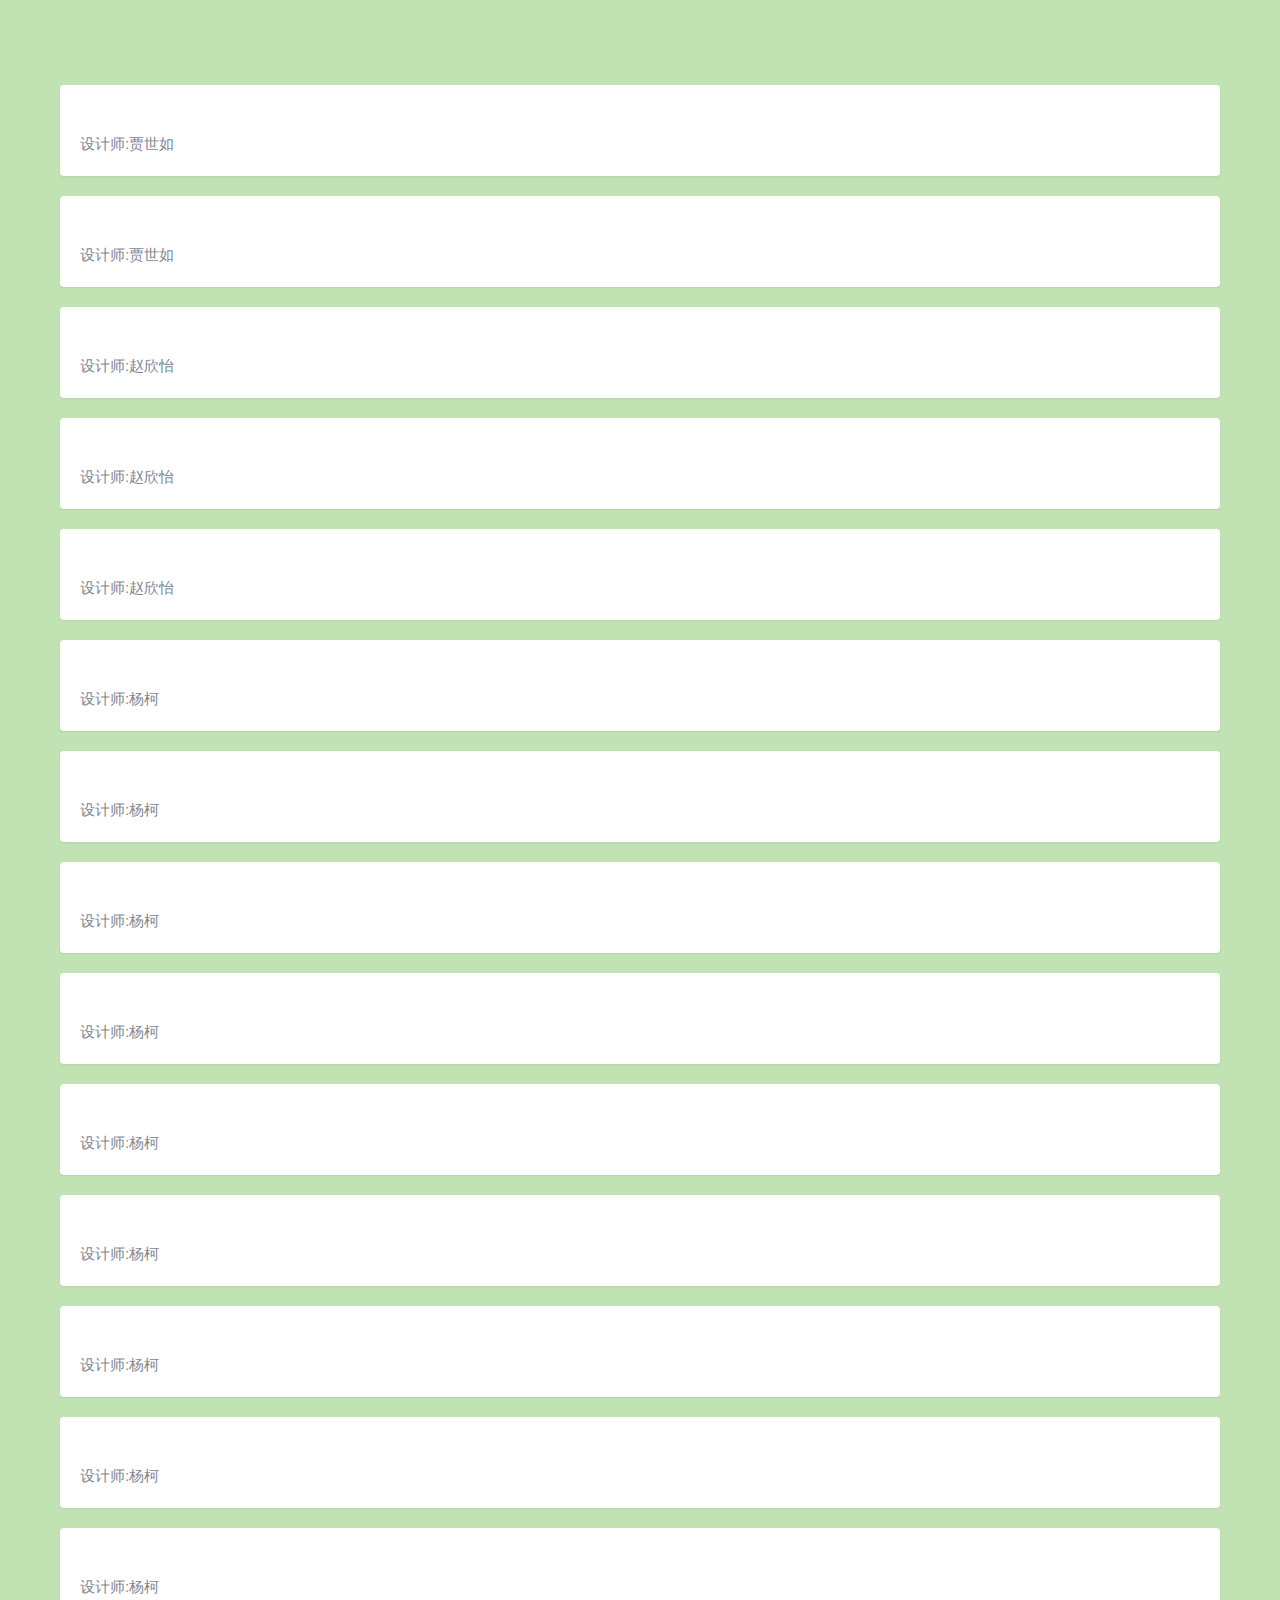
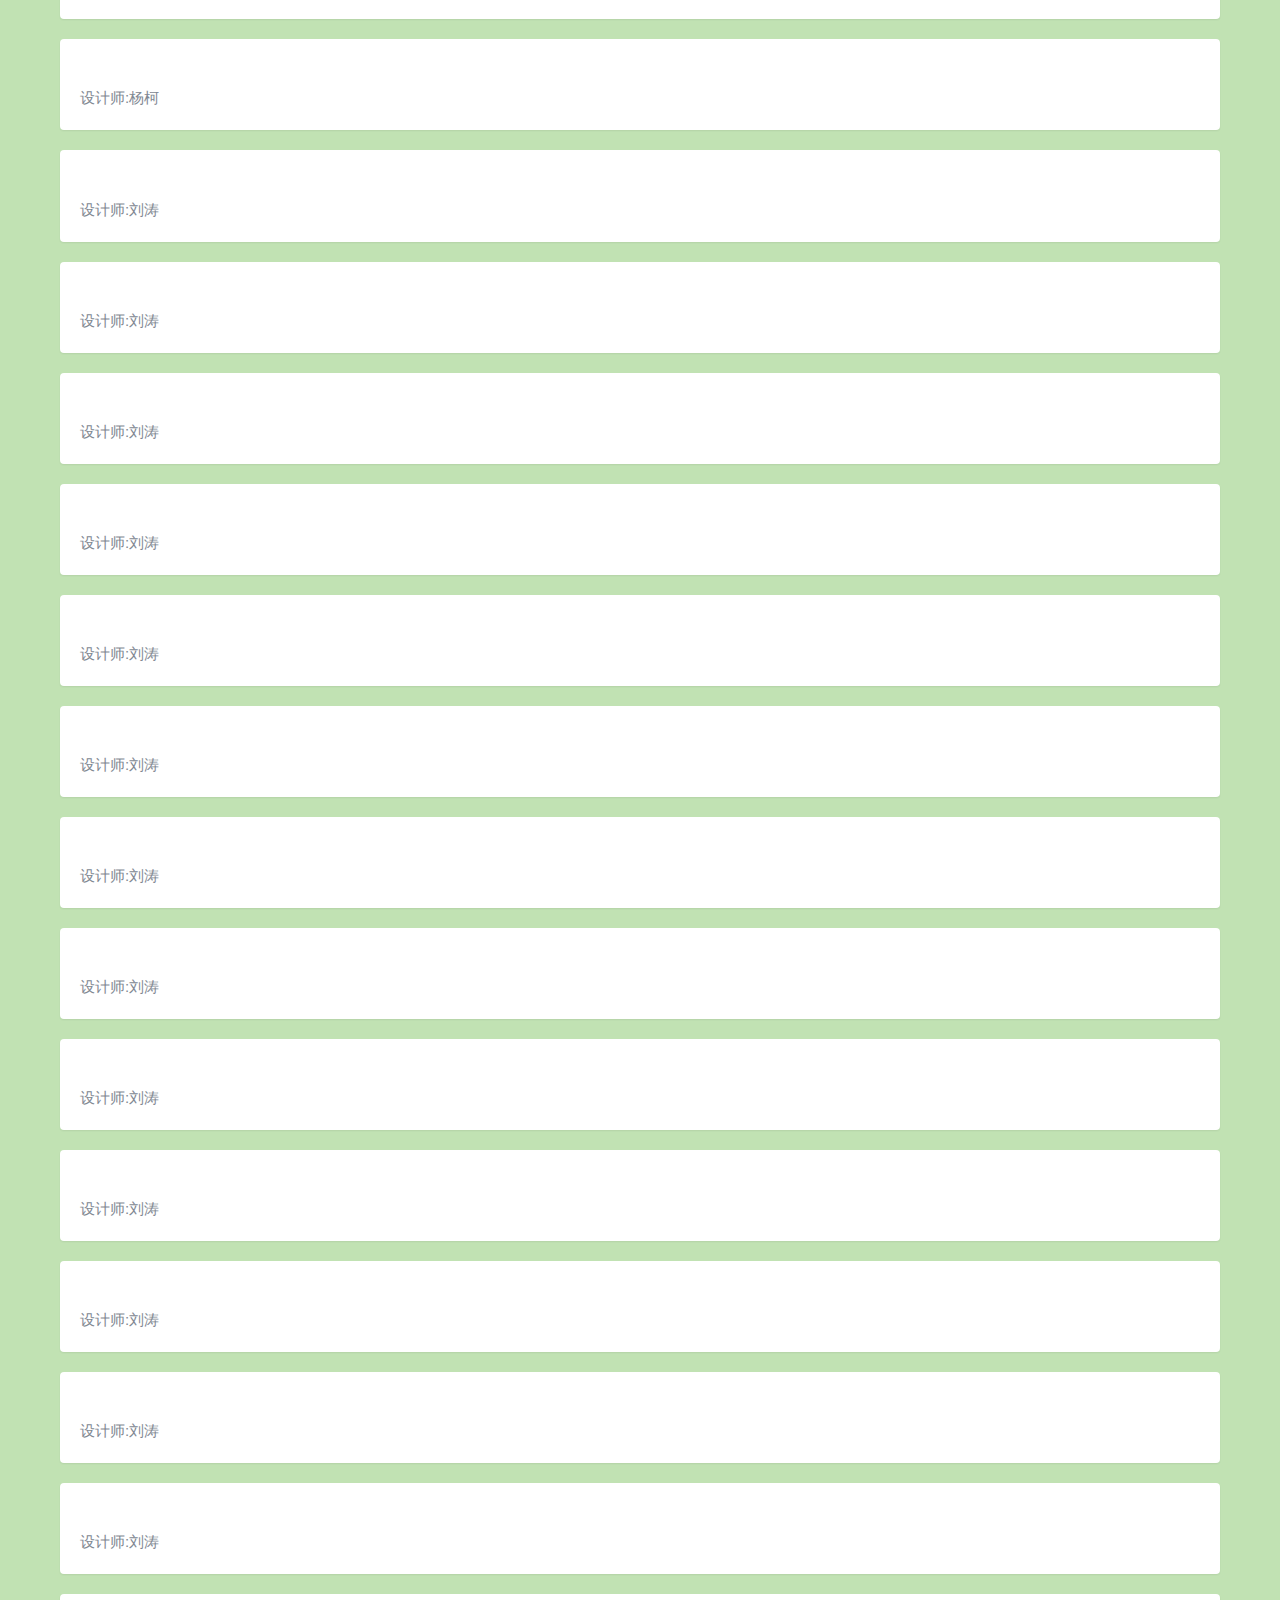
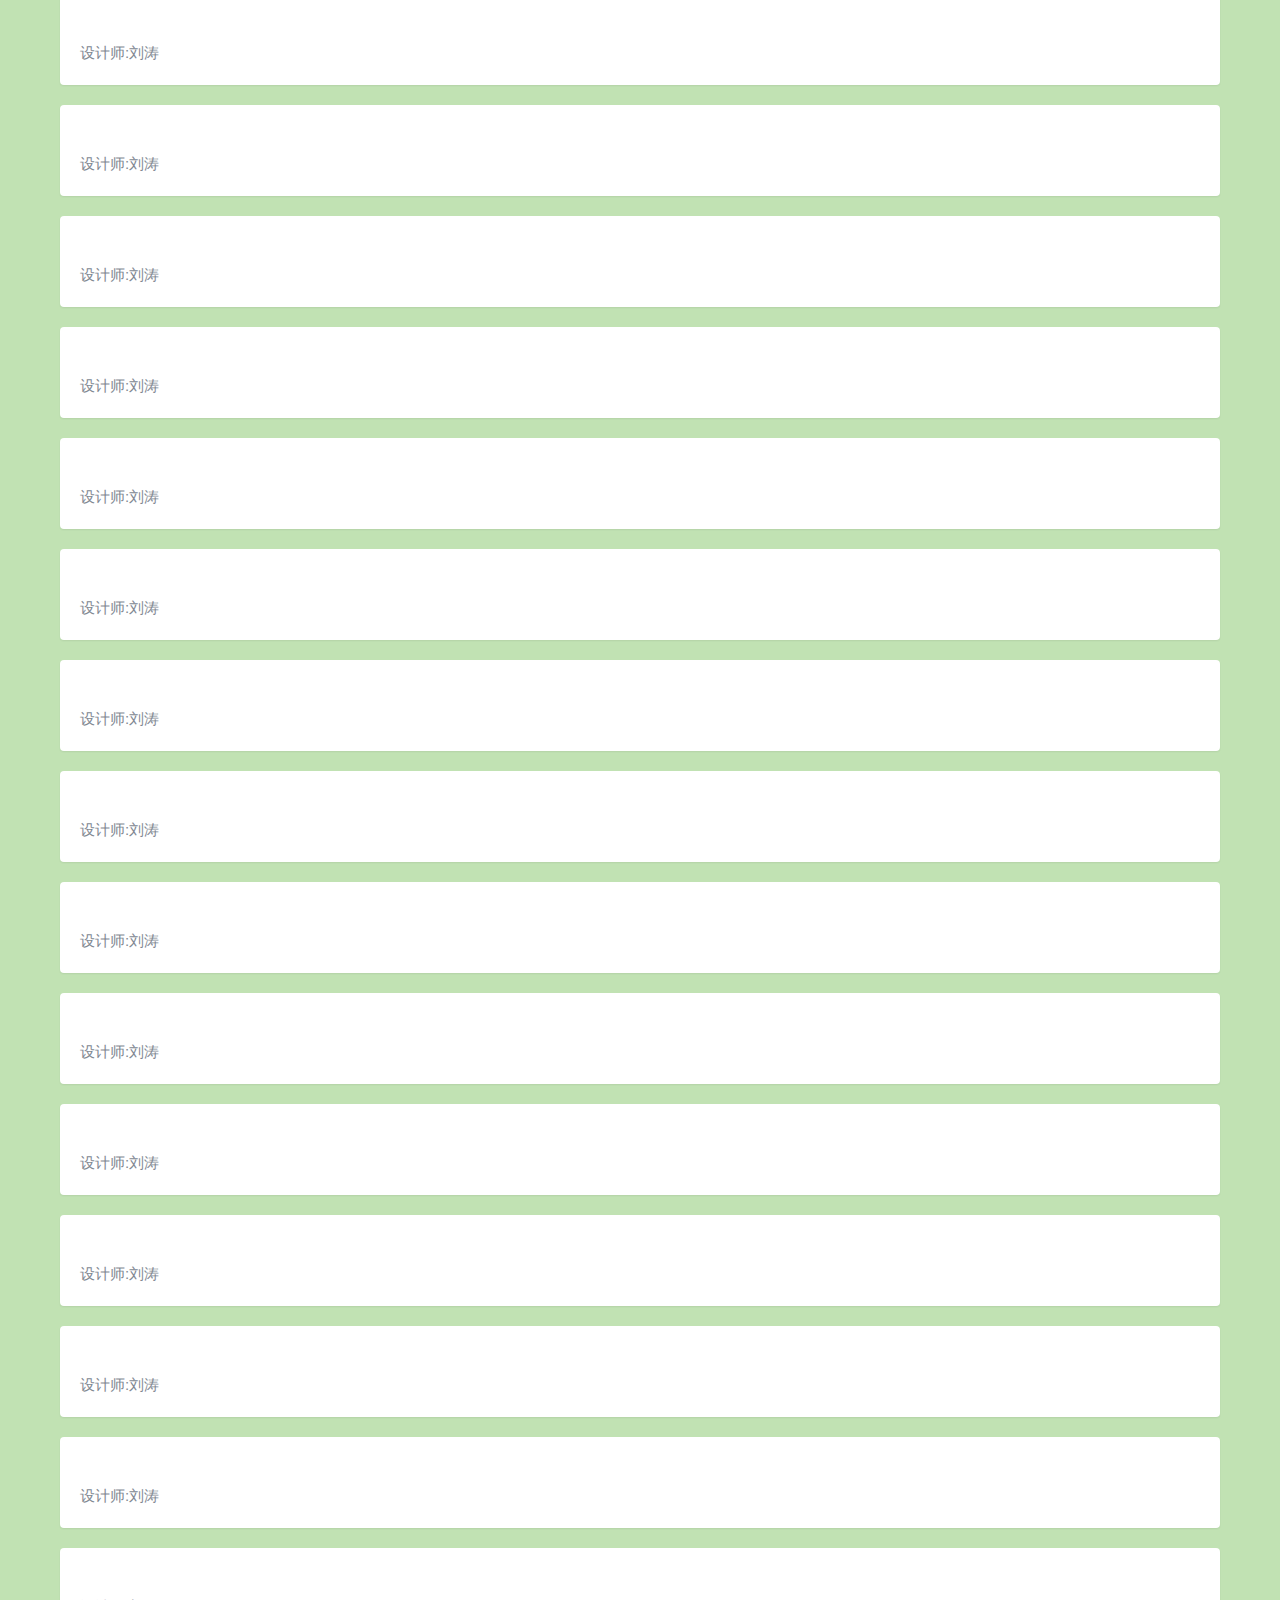
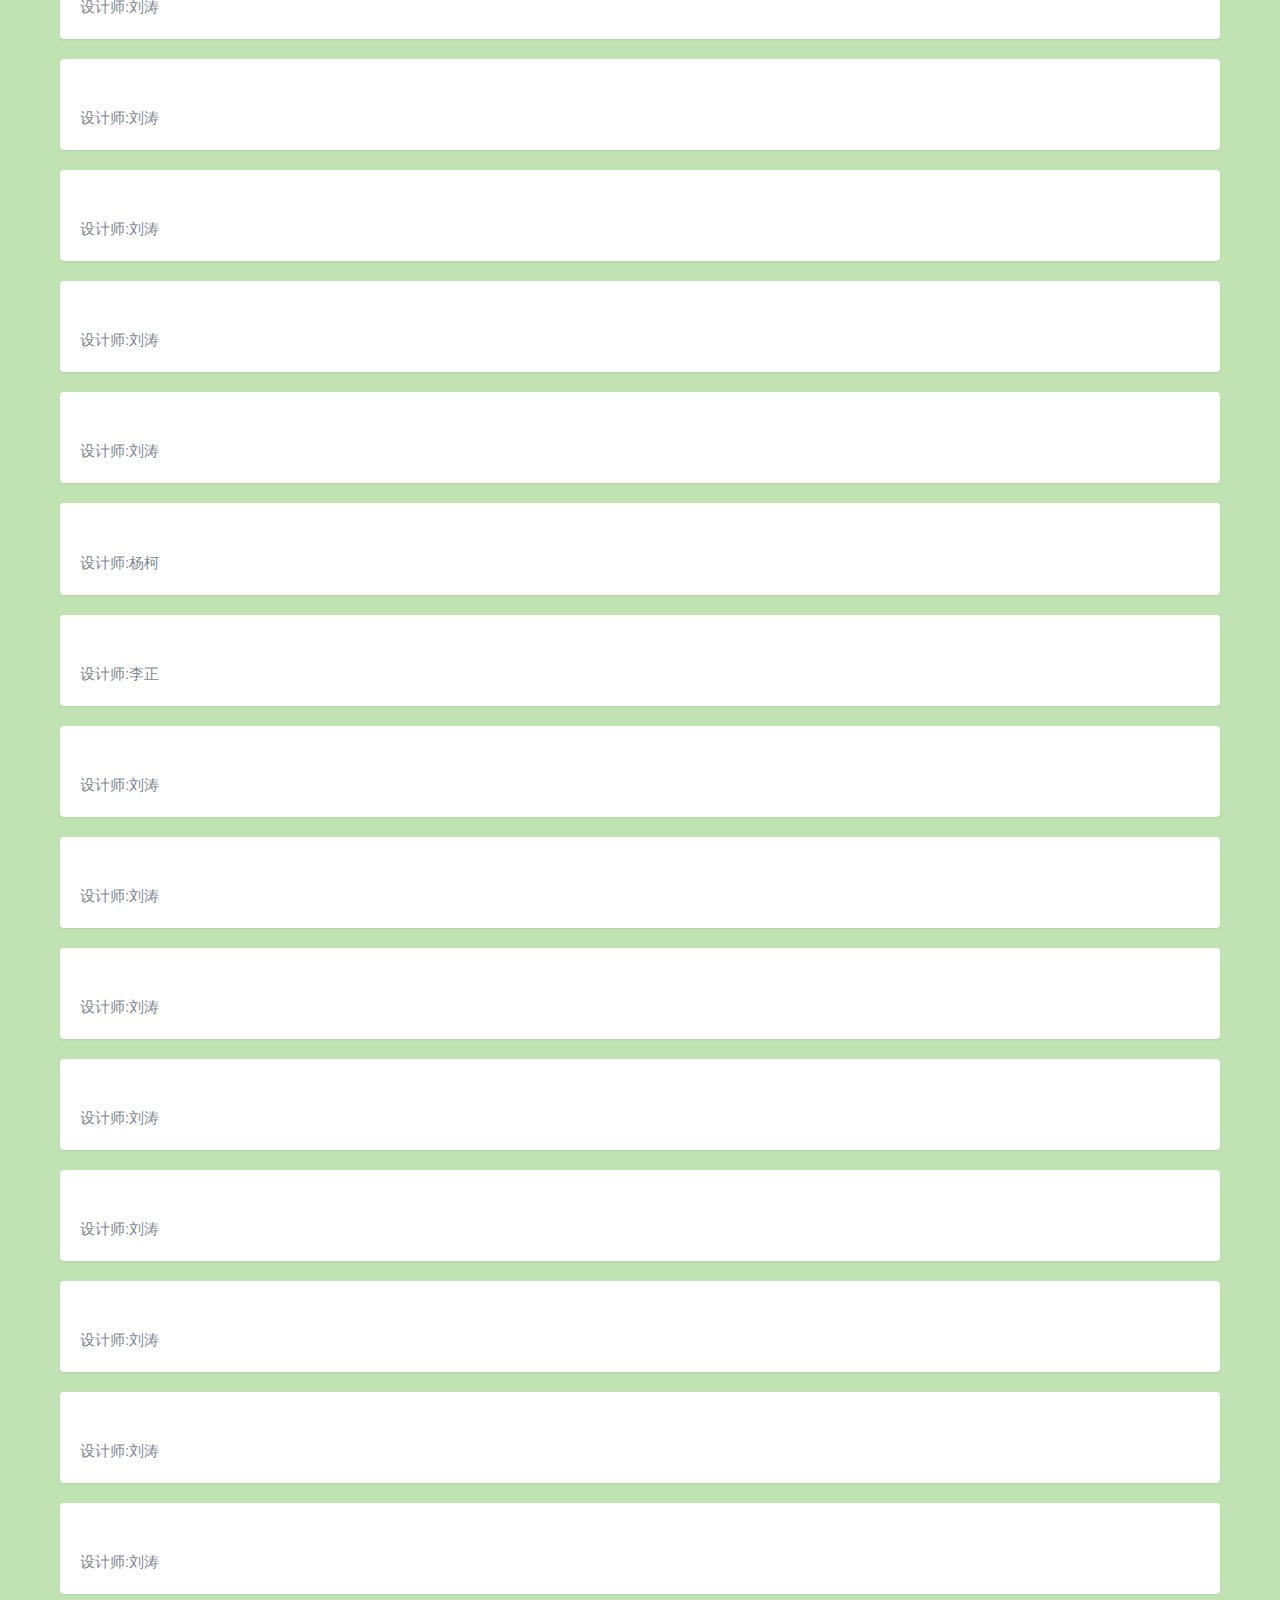
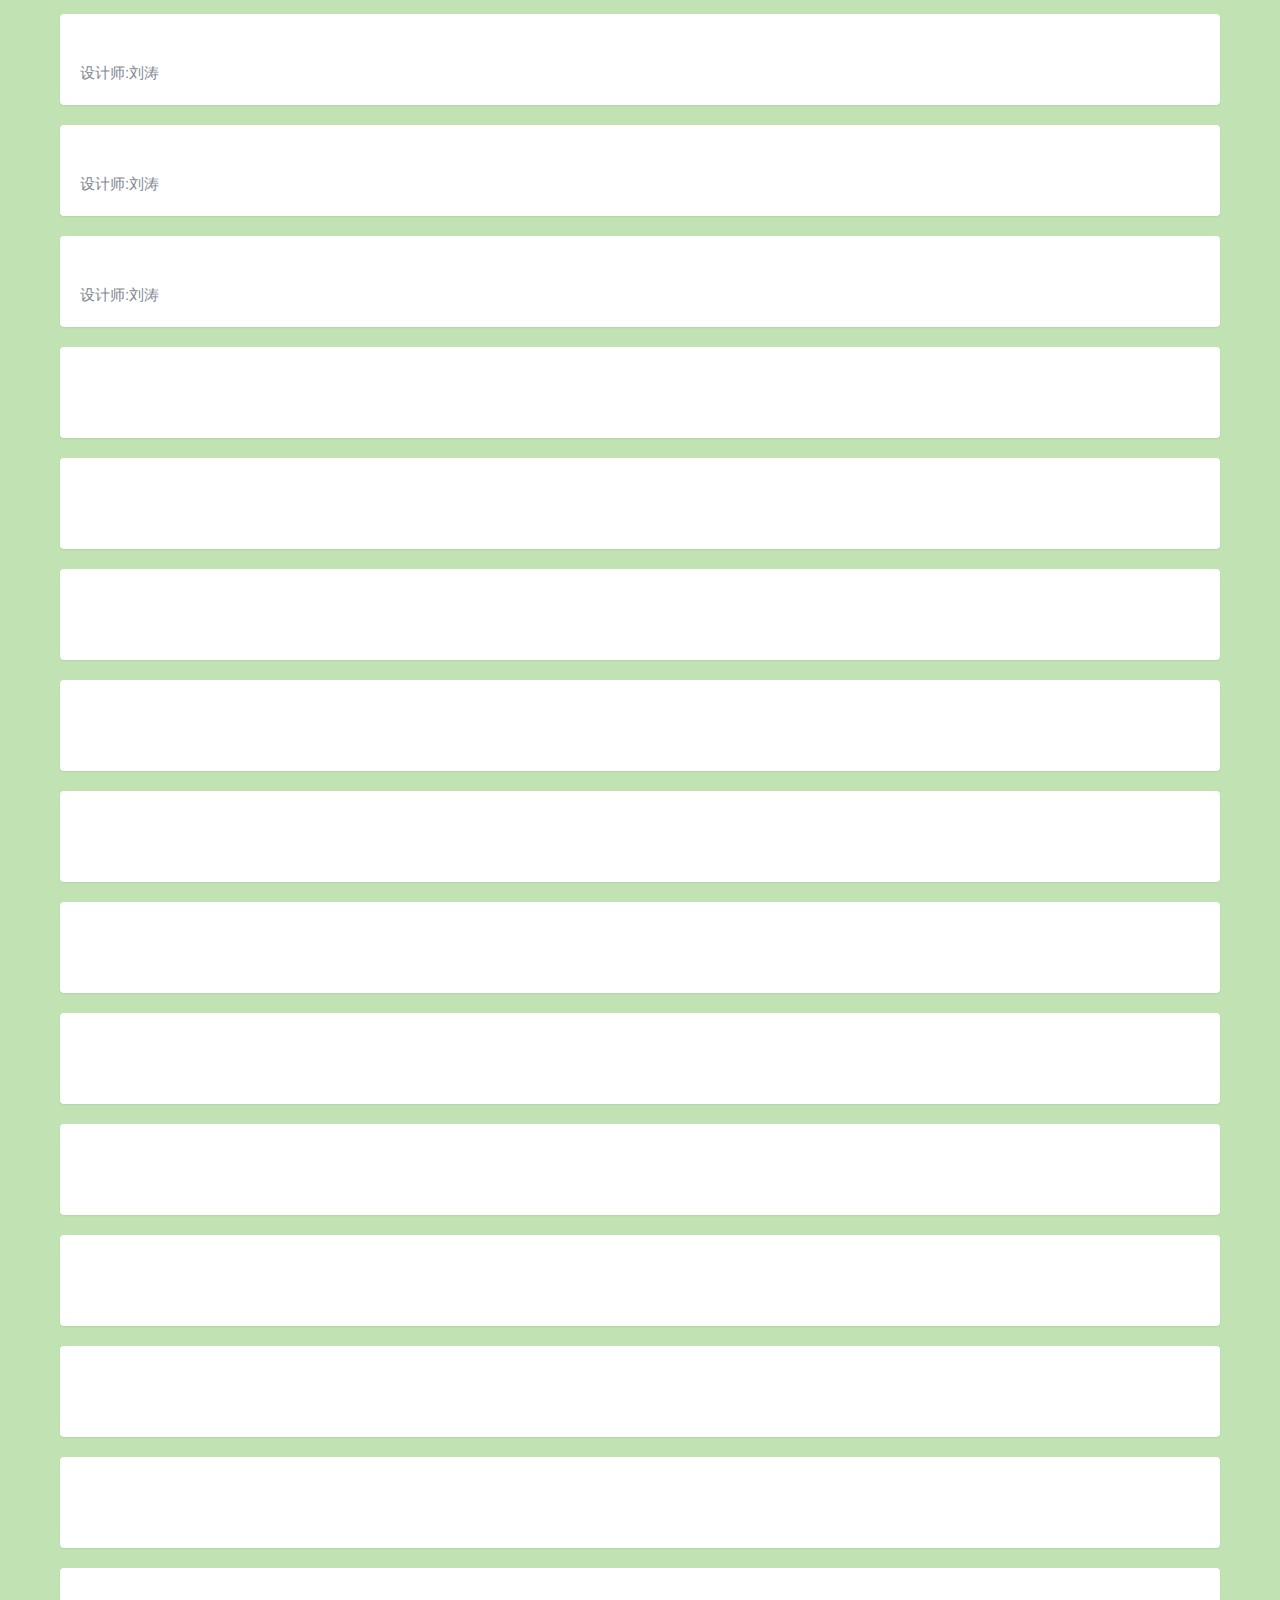
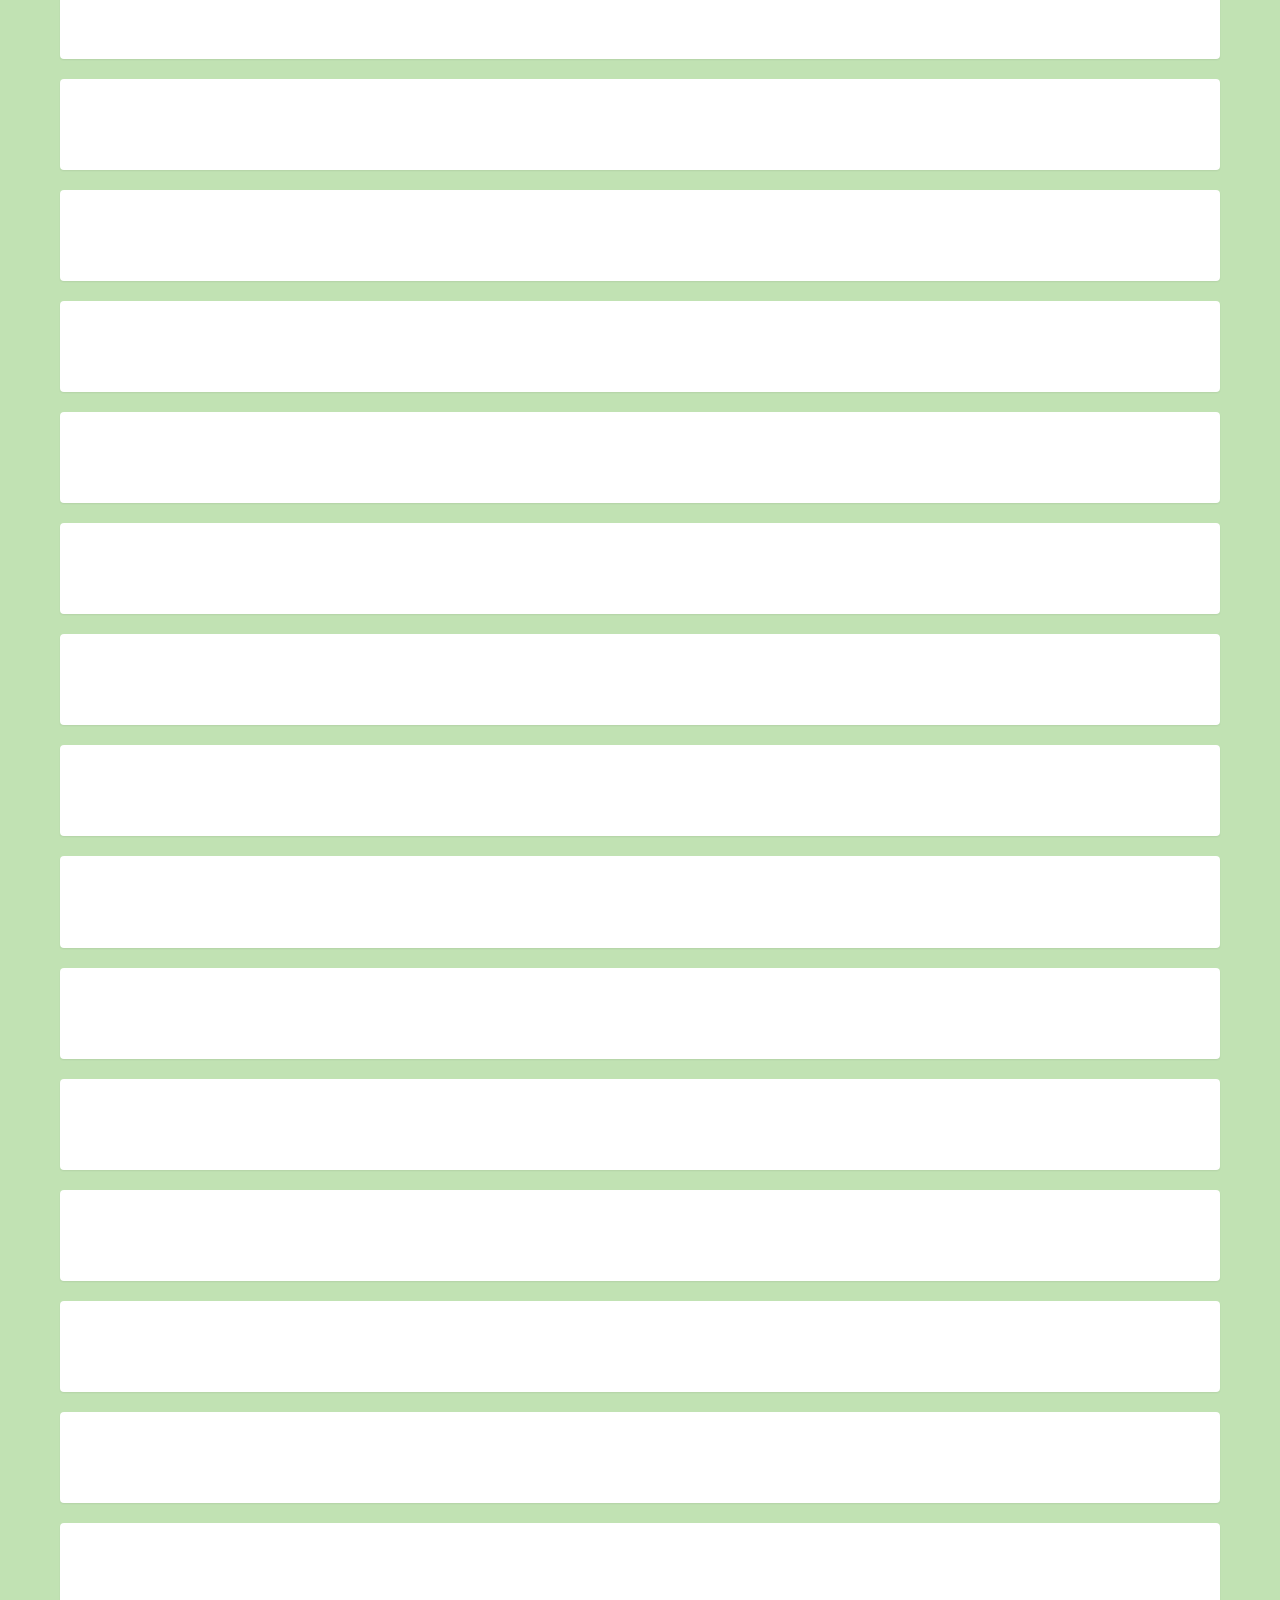
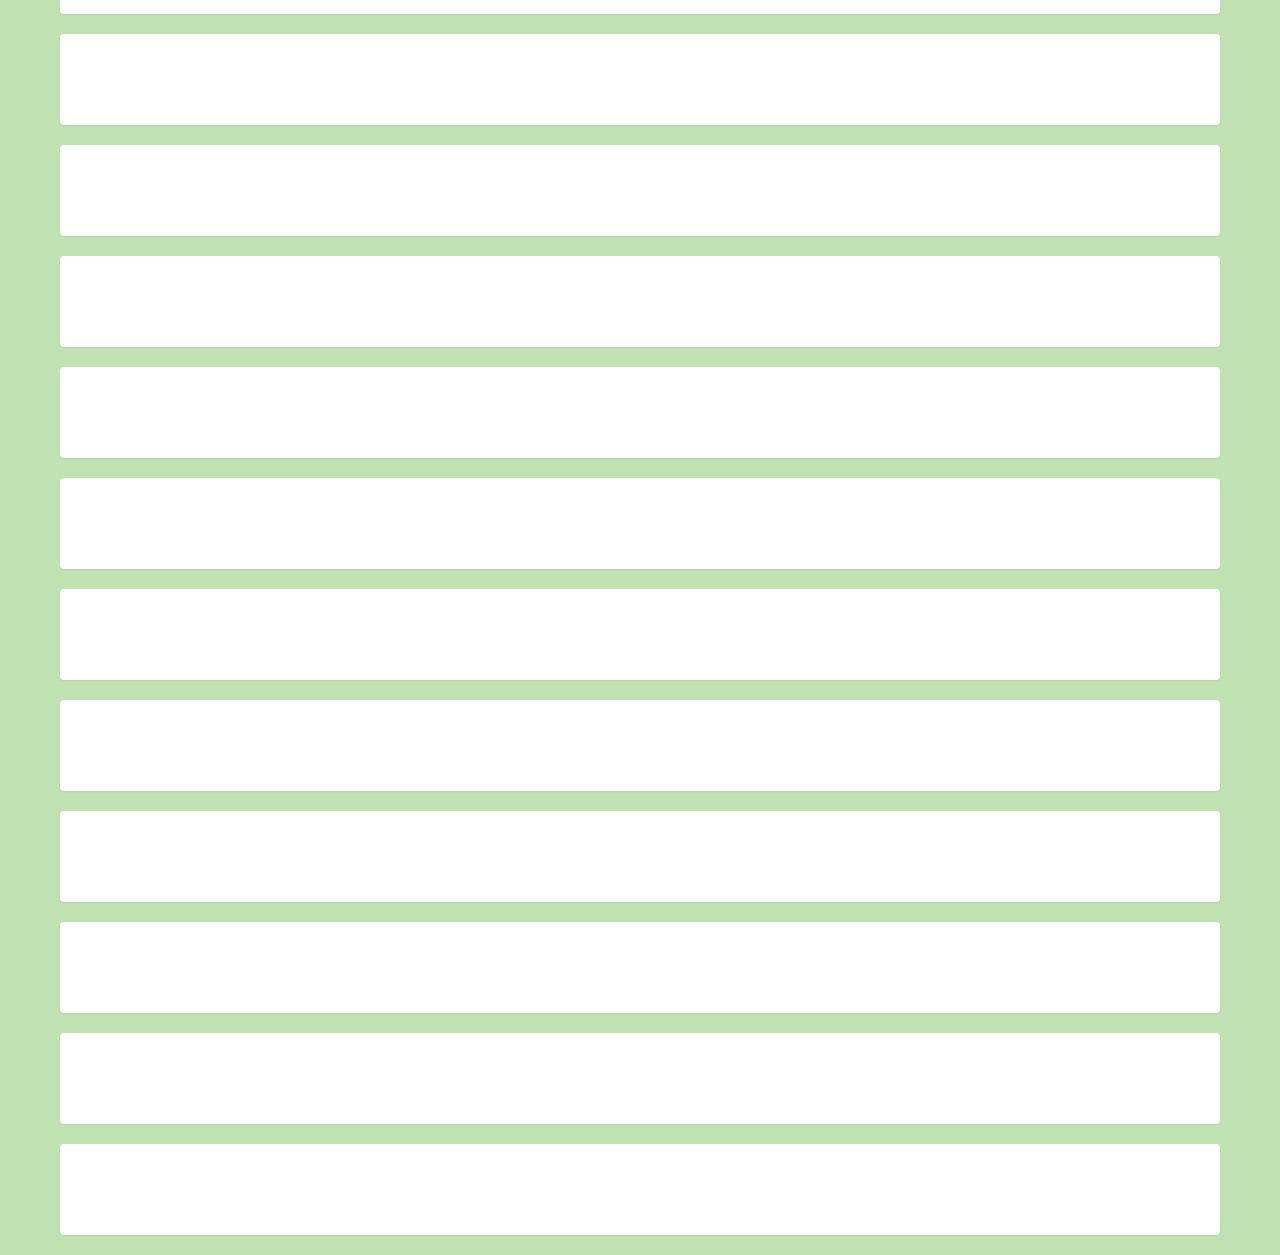
==== commit 192bca8a: "1" ====
--- a/index.html
+++ b/index.html
@@ -75,6 +75,12 @@
 			</div>
 			<div class="item">
 				<div class="animate-box">
+					<a href="https://pic.downk.cc/item/5f1a4dc514195aa594c0cd43.jpg" class="image-popup fh5co-board-img" title=""><img src="https://pic.downk.cc/item/5f1a4dc514195aa594c0cd43.jpg" alt="Free HTML5 Bootstrap template"></a>
+				</div>
+				<div class="fh5co-desc">设计师:赵欣怡</div>
+			</div>
+			<div class="item">
+				<div class="animate-box">
 					<a href="https://pic.downk.cc/item/5f13148814195aa59488e9a2.jpg" class="image-popup fh5co-board-img" title=""><img src="https://pic.downk.cc/item/5f13148814195aa59488e9a2.jpg" alt="Free HTML5 Bootstrap template"></a>
 				</div>
 				<div class="fh5co-desc">设计师:赵欣怡</div>
@@ -147,12 +153,184 @@
 				</div>
 				<div class="fh5co-desc">设计师:杨柯</div>
 			</div>
+			
+			
+			
+			
+			
+			
 			<div class="item">
 				<div class="animate-box">
 					<a href="https://pic.downk.cc/item/5eb96016c2a9a83be5c128b7.jpg" class="image-popup fh5co-board-img" title=""><img src="https://pic.downk.cc/item/5eb96016c2a9a83be5c128b7.jpg" alt="Free HTML5 Bootstrap template"></a>
 				</div>
 				<div class="fh5co-desc">设计师:刘涛</div>
 			</div>
+			<div class="item">
+				<div class="animate-box">
+					<a href="https://pic.downk.cc/item/5f1a43fc14195aa594bb9b87.jpg" class="image-popup fh5co-board-img" title=""><img src="https://pic.downk.cc/item/5f1a43fc14195aa594bb9b87.jpg" alt="Free HTML5 Bootstrap template"></a>
+				</div>
+				<div class="fh5co-desc">设计师:刘涛</div>
+			</div>
+			<div class="item">
+				<div class="animate-box">
+					<a href="https://pic.downk.cc/item/5f1a43fc14195aa594bb9b8c.jpg" class="image-popup fh5co-board-img" title=""><img src="https://pic.downk.cc/item/5f1a43fc14195aa594bb9b8c.jpg" alt="Free HTML5 Bootstrap template"></a>
+				</div>
+				<div class="fh5co-desc">设计师:刘涛</div>
+			</div>
+			<div class="item">
+				<div class="animate-box">
+					<a href="https://pic.downk.cc/item/5f1a43fc14195aa594bb9b92.jpg" class="image-popup fh5co-board-img" title=""><img src="https://pic.downk.cc/item/5f1a43fc14195aa594bb9b92.jpg" alt="Free HTML5 Bootstrap template"></a>
+				</div>
+				<div class="fh5co-desc">设计师:刘涛</div>
+			</div>
+			<div class="item">
+				<div class="animate-box">
+					<a href="https://pic.downk.cc/item/5f1a446e14195aa594bbdd4d.jpg" class="image-popup fh5co-board-img" title=""><img src="https://pic.downk.cc/item/5f1a446e14195aa594bbdd4d.jpg" alt="Free HTML5 Bootstrap template"></a>
+				</div>
+				<div class="fh5co-desc">设计师:刘涛</div>
+			</div>
+			<div class="item">
+				<div class="animate-box">
+					<a href="https://pic.downk.cc/item/5f1a446e14195aa594bbdd52.jpg" class="image-popup fh5co-board-img" title=""><img src="https://pic.downk.cc/item/5f1a446e14195aa594bbdd52.jpg" alt="Free HTML5 Bootstrap template"></a>
+				</div>
+				<div class="fh5co-desc">设计师:刘涛</div>
+			</div>
+			<div class="item">
+				<div class="animate-box">
+					<a href="https://pic.downk.cc/item/5f1a446e14195aa594bbdd5d.jpg" class="image-popup fh5co-board-img" title=""><img src="https://pic.downk.cc/item/5f1a446e14195aa594bbdd5d.jpg" alt="Free HTML5 Bootstrap template"></a>
+				</div>
+				<div class="fh5co-desc">设计师:刘涛</div>
+			</div>
+			<div class="item">
+				<div class="animate-box">
+					<a href="https://pic.downk.cc/item/5f1a44bd14195aa594bc0354.jpg" class="image-popup fh5co-board-img" title=""><img src="https://pic.downk.cc/item/5f1a44bd14195aa594bc0354.jpg" alt="Free HTML5 Bootstrap template"></a>
+				</div>
+				<div class="fh5co-desc">设计师:刘涛</div>
+			</div>
+			<div class="item">
+				<div class="animate-box">
+					<a href="https://pic.downk.cc/item/5f1a44bd14195aa594bc0358.jpg" class="image-popup fh5co-board-img" title=""><img src="https://pic.downk.cc/item/5f1a44bd14195aa594bc0358.jpg" alt="Free HTML5 Bootstrap template"></a>
+				</div>
+				<div class="fh5co-desc">设计师:刘涛</div>
+			</div>
+			<div class="item">
+				<div class="animate-box">
+					<a href="https://pic.downk.cc/item/5f1a44bd14195aa594bc035e.jpg" class="image-popup fh5co-board-img" title=""><img src="https://pic.downk.cc/item/5f1a44bd14195aa594bc035e.jpg" alt="Free HTML5 Bootstrap template"></a>
+				</div>
+				<div class="fh5co-desc">设计师:刘涛</div>
+			</div>
+			<div class="item">
+				<div class="animate-box">
+					<a href="https://pic.downk.cc/item/5f1a452d14195aa594bc3325.jpg" class="image-popup fh5co-board-img" title=""><img src="https://pic.downk.cc/item/5f1a452d14195aa594bc3325.jpg" alt="Free HTML5 Bootstrap template"></a>
+				</div>
+				<div class="fh5co-desc">设计师:刘涛</div>
+			</div>
+			<div class="item">
+				<div class="animate-box">
+					<a href="https://pic.downk.cc/item/5f1a452d14195aa594bc3329.jpg" class="image-popup fh5co-board-img" title=""><img src="https://pic.downk.cc/item/5f1a452d14195aa594bc3329.jpg" alt="Free HTML5 Bootstrap template"></a>
+				</div>
+				<div class="fh5co-desc">设计师:刘涛</div>
+			</div>
+			<div class="item">
+				<div class="animate-box">
+					<a href="https://pic.downk.cc/item/5f1a452d14195aa594bc332f.jpg" class="image-popup fh5co-board-img" title=""><img src="https://pic.downk.cc/item/5f1a452d14195aa594bc332f.jpg" alt="Free HTML5 Bootstrap template"></a>
+				</div>
+				<div class="fh5co-desc">设计师:刘涛</div>
+			</div>
+			<div class="item">
+				<div class="animate-box">
+					<a href="https://pic.downk.cc/item/5f1a45a814195aa594bc6eb3.jpg" class="image-popup fh5co-board-img" title=""><img src="https://pic.downk.cc/item/5f1a45a814195aa594bc6eb3.jpg" alt="Free HTML5 Bootstrap template"></a>
+				</div>
+				<div class="fh5co-desc">设计师:刘涛</div>
+			</div>
+			<div class="item">
+				<div class="animate-box">
+					<a href="https://pic.downk.cc/item/5f1a45a814195aa594bc6eb5.jpg" class="image-popup fh5co-board-img" title=""><img src="https://pic.downk.cc/item/5f1a45a814195aa594bc6eb5.jpg" alt="Free HTML5 Bootstrap template"></a>
+				</div>
+				<div class="fh5co-desc">设计师:刘涛</div>
+			</div>
+			<div class="item">
+				<div class="animate-box">
+					<a href="https://pic.downk.cc/item/5f1a45a814195aa594bc6eba.jpg" class="image-popup fh5co-board-img" title=""><img src="https://pic.downk.cc/item/5f1a45a814195aa594bc6eba.jpg" alt="Free HTML5 Bootstrap template"></a>
+				</div>
+				<div class="fh5co-desc">设计师:刘涛</div>
+			</div>
+			<div class="item">
+				<div class="animate-box">
+					<a href="https://pic.downk.cc/item/5f1a463114195aa594bcb841.jpg" class="image-popup fh5co-board-img" title=""><img src="https://pic.downk.cc/item/5f1a463114195aa594bcb841.jpg" alt="Free HTML5 Bootstrap template"></a>
+				</div>
+				<div class="fh5co-desc">设计师:刘涛</div>
+			</div>
+			<div class="item">
+				<div class="animate-box">
+					<a href="https://pic.downk.cc/item/5f1a463114195aa594bcb847.jpg" class="image-popup fh5co-board-img" title=""><img src="https://pic.downk.cc/item/5f1a463114195aa594bcb847.jpg" alt="Free HTML5 Bootstrap template"></a>
+				</div>
+				<div class="fh5co-desc">设计师:刘涛</div>
+			</div>
+			<div class="item">
+				<div class="animate-box">
+					<a href="https://pic.downk.cc/item/5f1a463114195aa594bcb84e.jpg" class="image-popup fh5co-board-img" title=""><img src="https://pic.downk.cc/item/5f1a463114195aa594bcb84e.jpg" alt="Free HTML5 Bootstrap template"></a>
+				</div>
+				<div class="fh5co-desc">设计师:刘涛</div>
+			</div>
+			<div class="item">
+				<div class="animate-box">
+					<a href="https://pic.downk.cc/item/5f1a468b14195aa594bce5de.jpg" class="image-popup fh5co-board-img" title=""><img src="https://pic.downk.cc/item/5f1a468b14195aa594bce5de.jpg" alt="Free HTML5 Bootstrap template"></a>
+				</div>
+				<div class="fh5co-desc">设计师:刘涛</div>
+			</div>
+			<div class="item">
+				<div class="animate-box">
+					<a href="https://pic.downk.cc/item/5f1a468b14195aa594bce5e4.jpg" class="image-popup fh5co-board-img" title=""><img src="https://pic.downk.cc/item/5f1a468b14195aa594bce5e4.jpg" alt="Free HTML5 Bootstrap template"></a>
+				</div>
+				<div class="fh5co-desc">设计师:刘涛</div>
+			</div>
+			<div class="item">
+				<div class="animate-box">
+					<a href="https://pic.downk.cc/item/5f1a468b14195aa594bce5ee.jpg" class="image-popup fh5co-board-img" title=""><img src="https://pic.downk.cc/item/5f1a468b14195aa594bce5ee.jpg" alt="Free HTML5 Bootstrap template"></a>
+				</div>
+				<div class="fh5co-desc">设计师:刘涛</div>
+			</div>
+			<div class="item">
+				<div class="animate-box">
+					<a href="https://pic.downk.cc/item/5f1a46f014195aa594bd47c5.jpg" class="image-popup fh5co-board-img" title=""><img src="https://pic.downk.cc/item/5f1a46f014195aa594bd47c5.jpg" alt="Free HTML5 Bootstrap template"></a>
+				</div>
+				<div class="fh5co-desc">设计师:刘涛</div>
+			</div>
+			<div class="item">
+				<div class="animate-box">
+					<a href="https://pic.downk.cc/item/5f1a46f014195aa594bd47cf.jpg" class="image-popup fh5co-board-img" title=""><img src="https://pic.downk.cc/item/5f1a46f014195aa594bd47cf.jpg" alt="Free HTML5 Bootstrap template"></a>
+				</div>
+				<div class="fh5co-desc">设计师:刘涛</div>
+			</div>
+			<div class="item">
+				<div class="animate-box">
+					<a href="https://pic.downk.cc/item/5f1a46f014195aa594bd47d7.jpg" class="image-popup fh5co-board-img" title=""><img src="https://pic.downk.cc/item/5f1a46f014195aa594bd47d7.jpg" alt="Free HTML5 Bootstrap template"></a>
+				</div>
+				<div class="fh5co-desc">设计师:刘涛</div>
+			</div>
+			<div class="item">
+				<div class="animate-box">
+					<a href="https://pic.downk.cc/item/5f1a476014195aa594bda9d0.jpg" class="image-popup fh5co-board-img" title=""><img src="https://pic.downk.cc/item/5f1a476014195aa594bda9d0.jpg" alt="Free HTML5 Bootstrap template"></a>
+				</div>
+				<div class="fh5co-desc">设计师:刘涛</div>
+			</div>
+			<div class="item">
+				<div class="animate-box">
+					<a href="https://pic.downk.cc/item/5f1a476014195aa594bda9d5.jpg" class="image-popup fh5co-board-img" title=""><img src="https://pic.downk.cc/item/5f1a476014195aa594bda9d5.jpg" alt="Free HTML5 Bootstrap template"></a>
+				</div>
+				<div class="fh5co-desc">设计师:刘涛</div>
+			</div>
+			
+			
+			
+			
+			
+			
+			
+			
+			
+			
 			<div class="item">
         		<div class="animate-box">
 	        		<a href="https://pic.downk.cc/item/5eb96016c2a9a83be5c128bf.jpg" class="image-popup fh5co-board-img" title=""><img src="https://pic.downk.cc/item/5eb96016c2a9a83be5c128bf.jpg" alt="Free HTML5 Bootstrap template"></a>
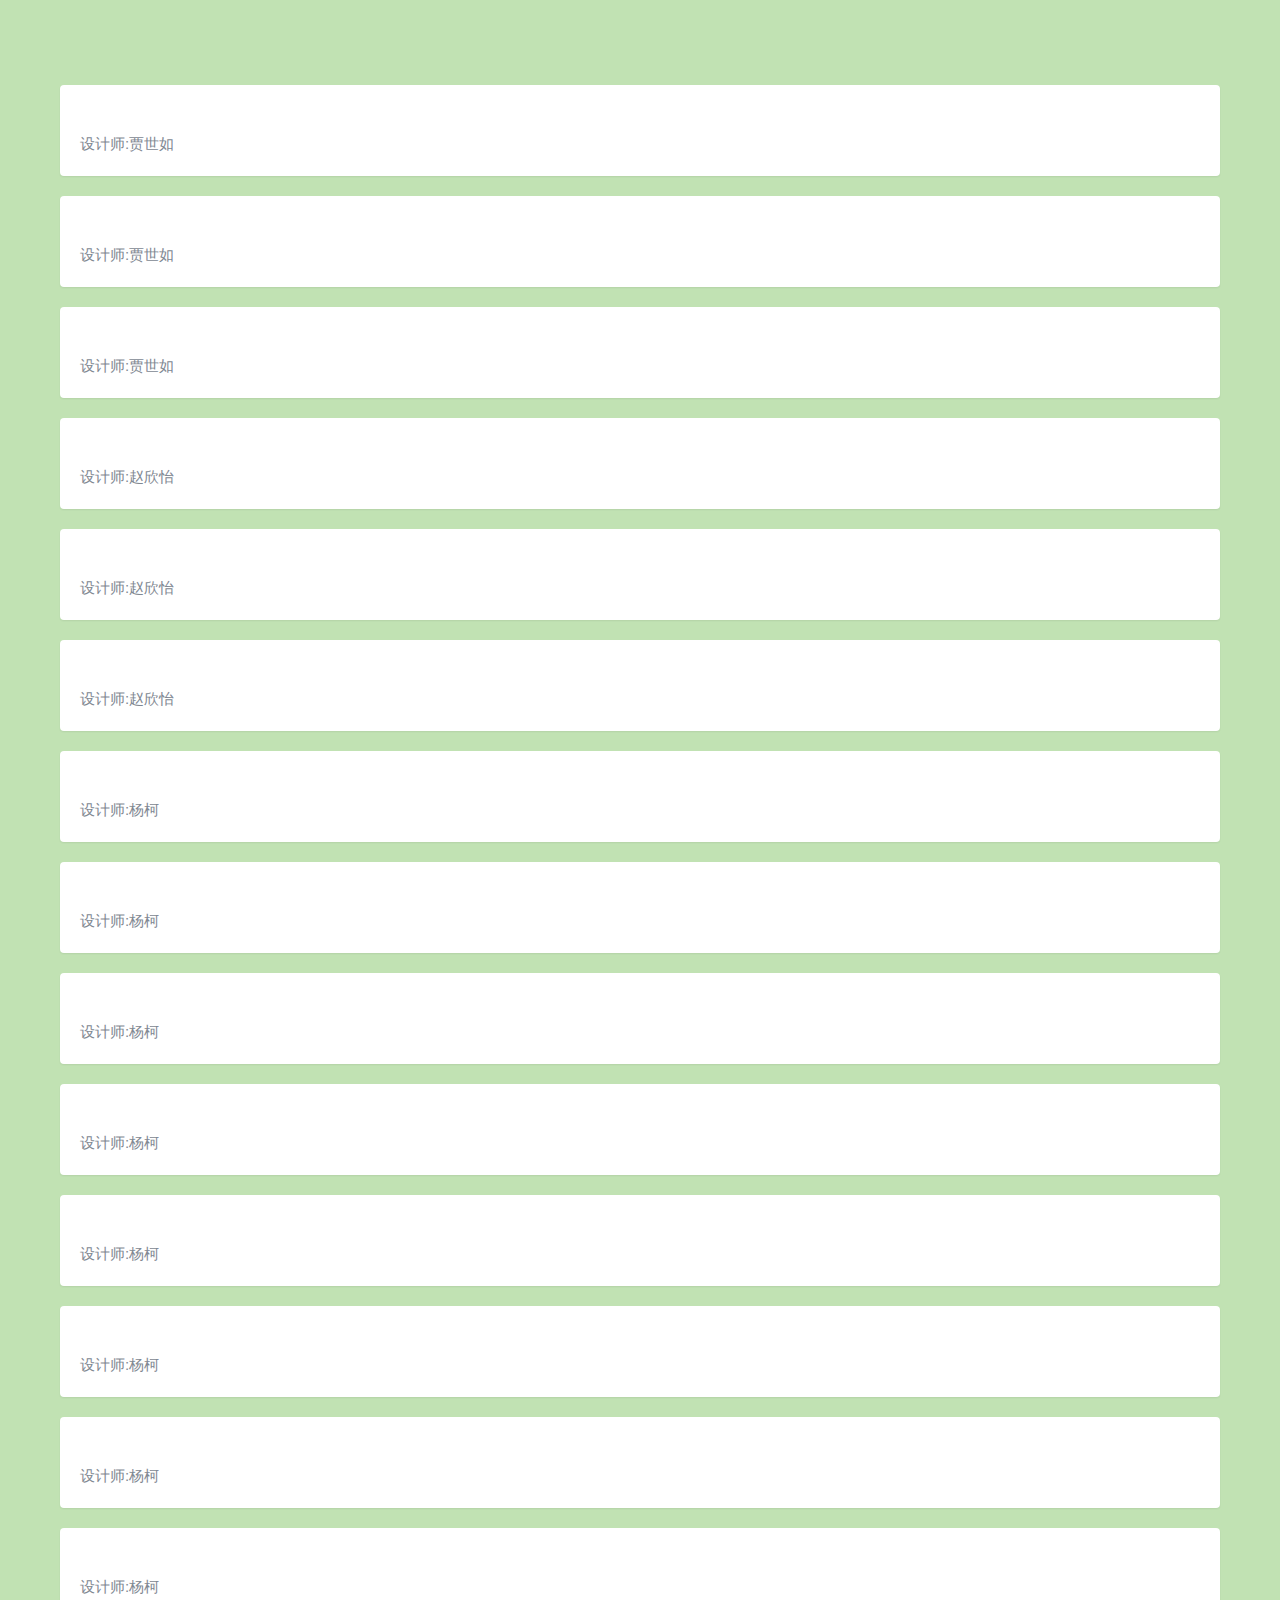
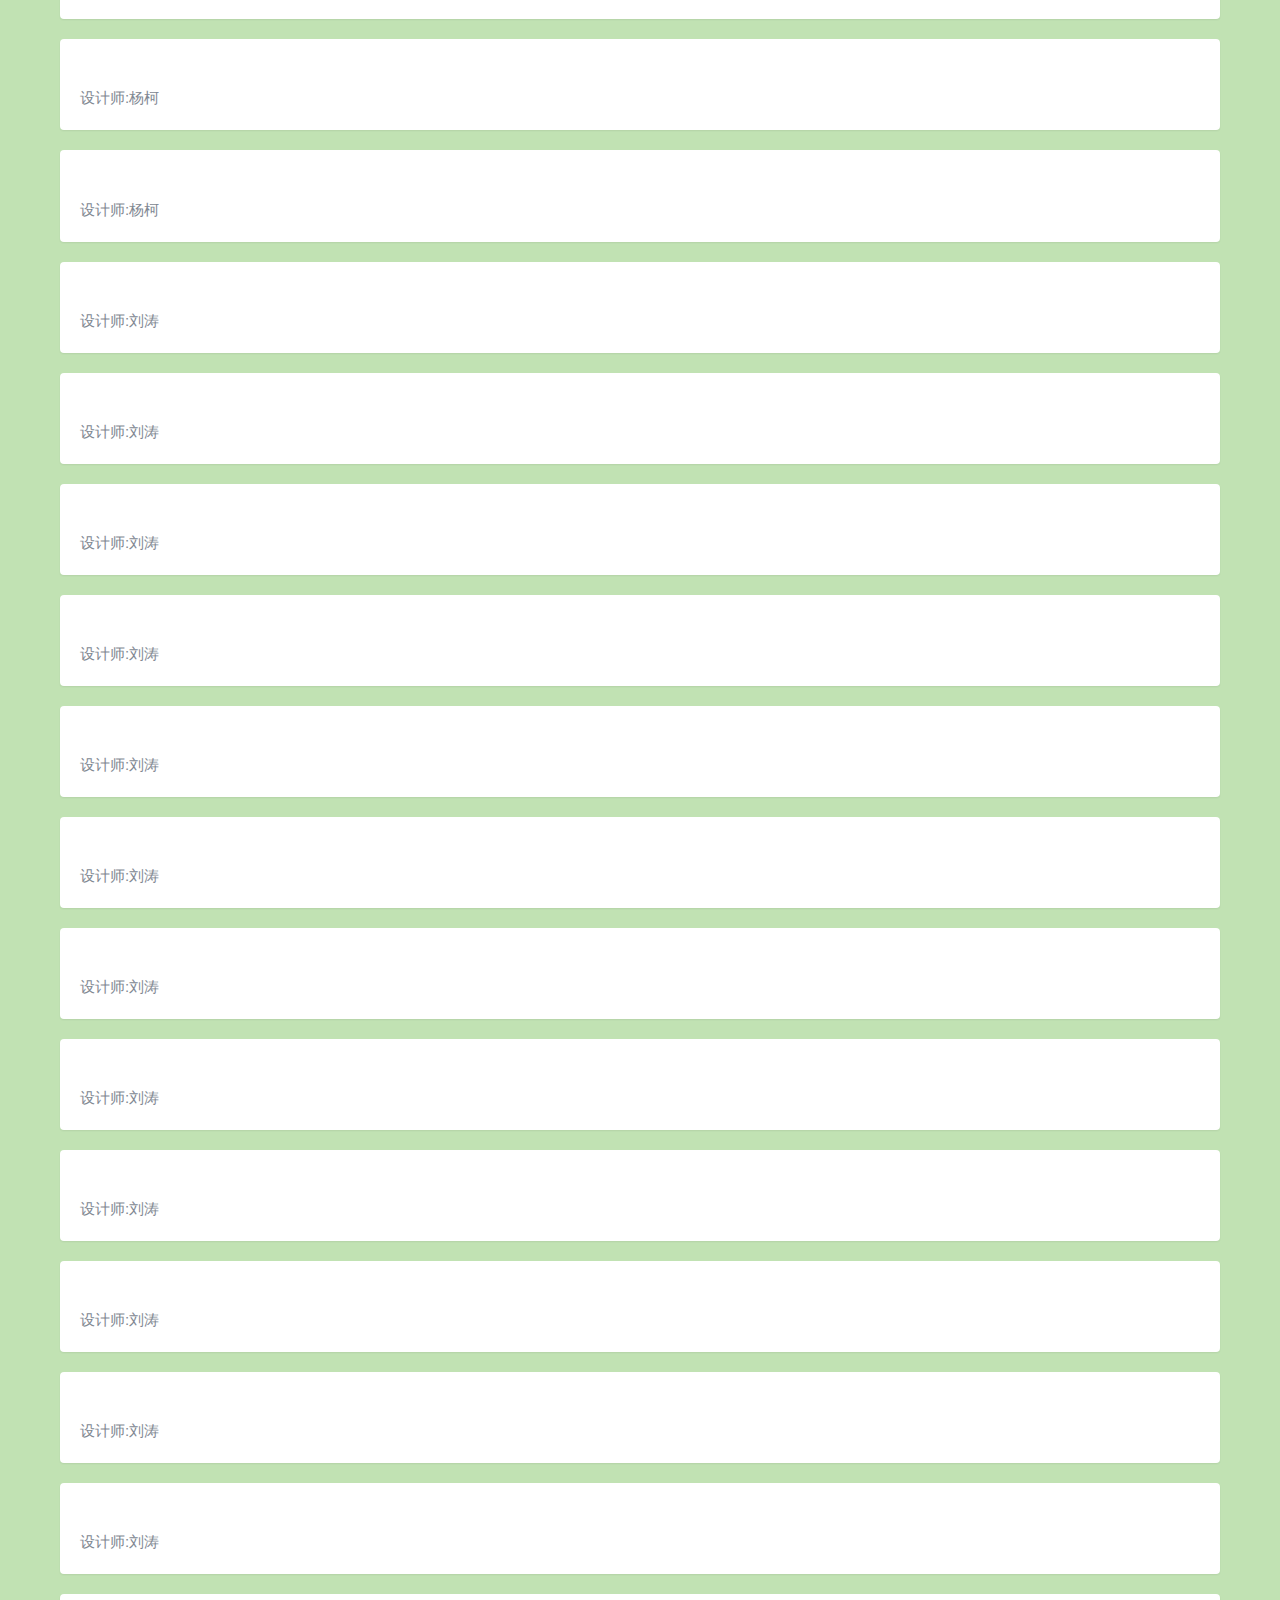
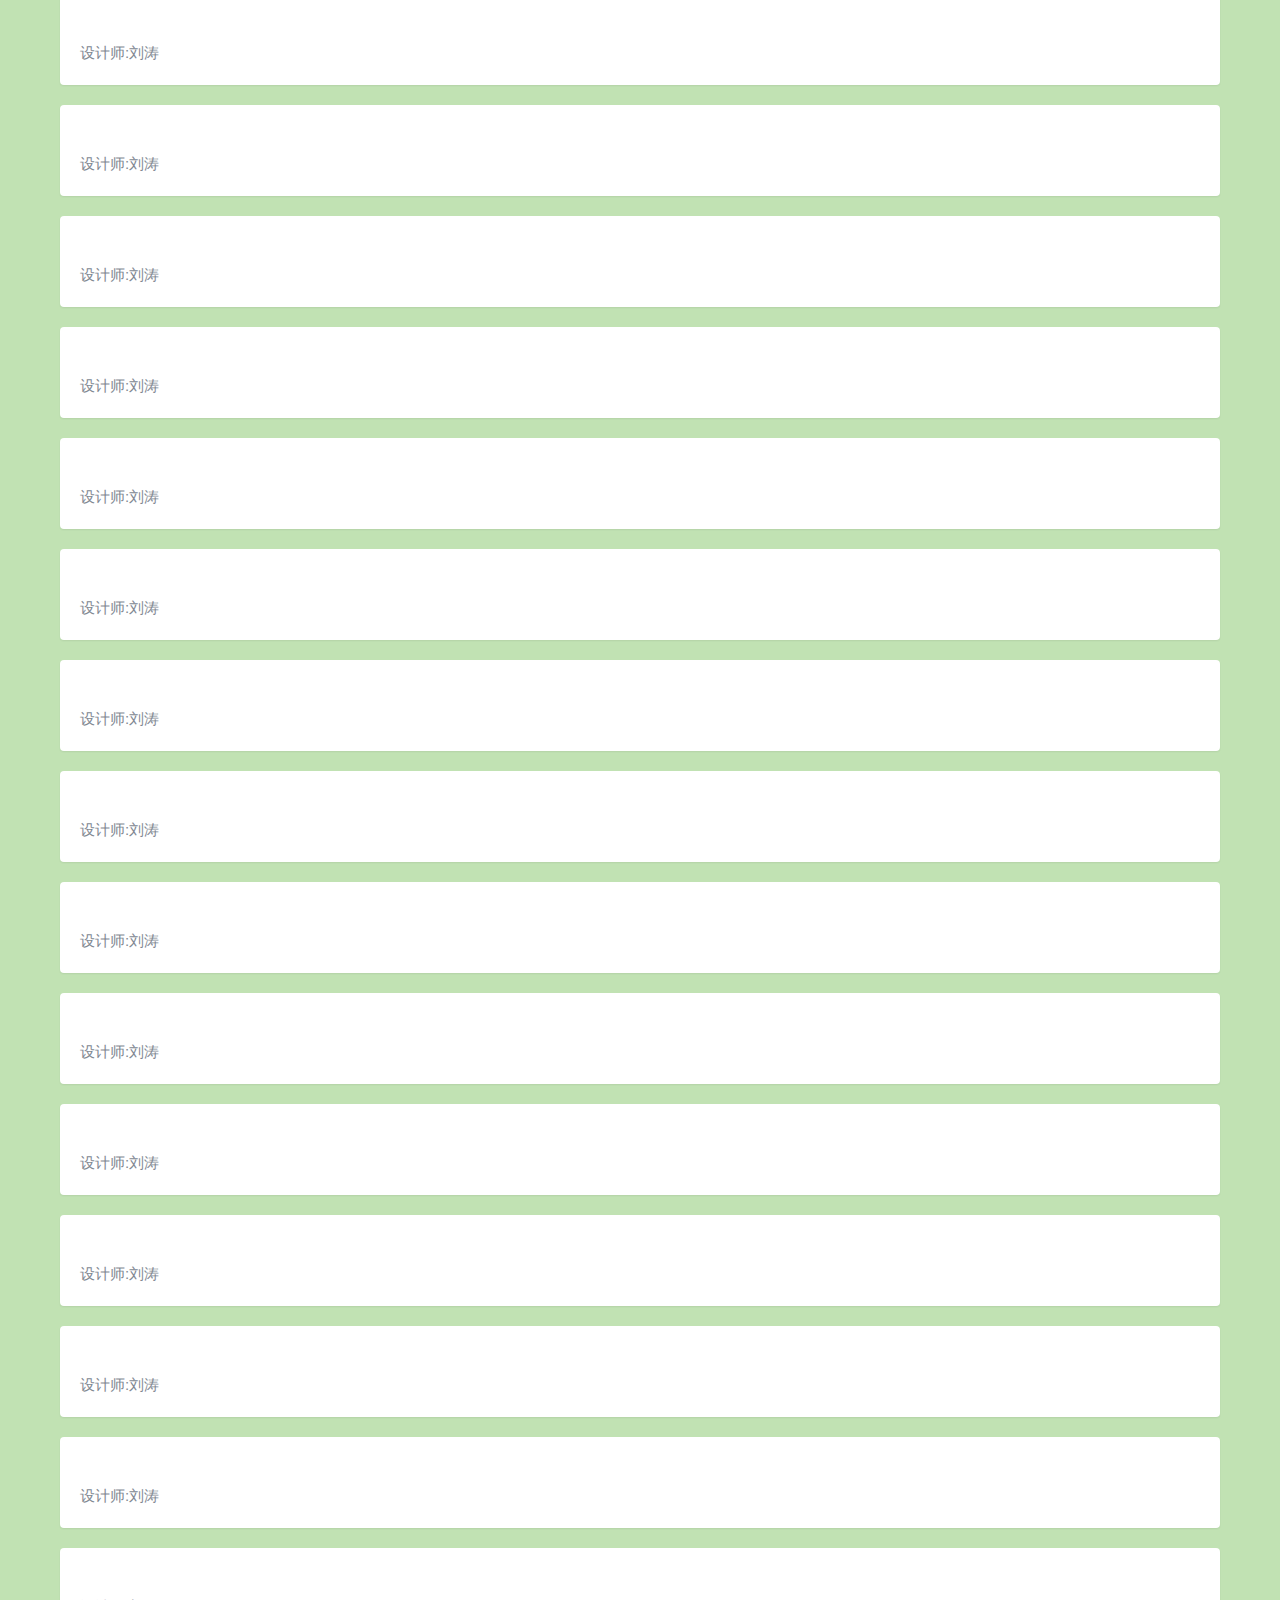
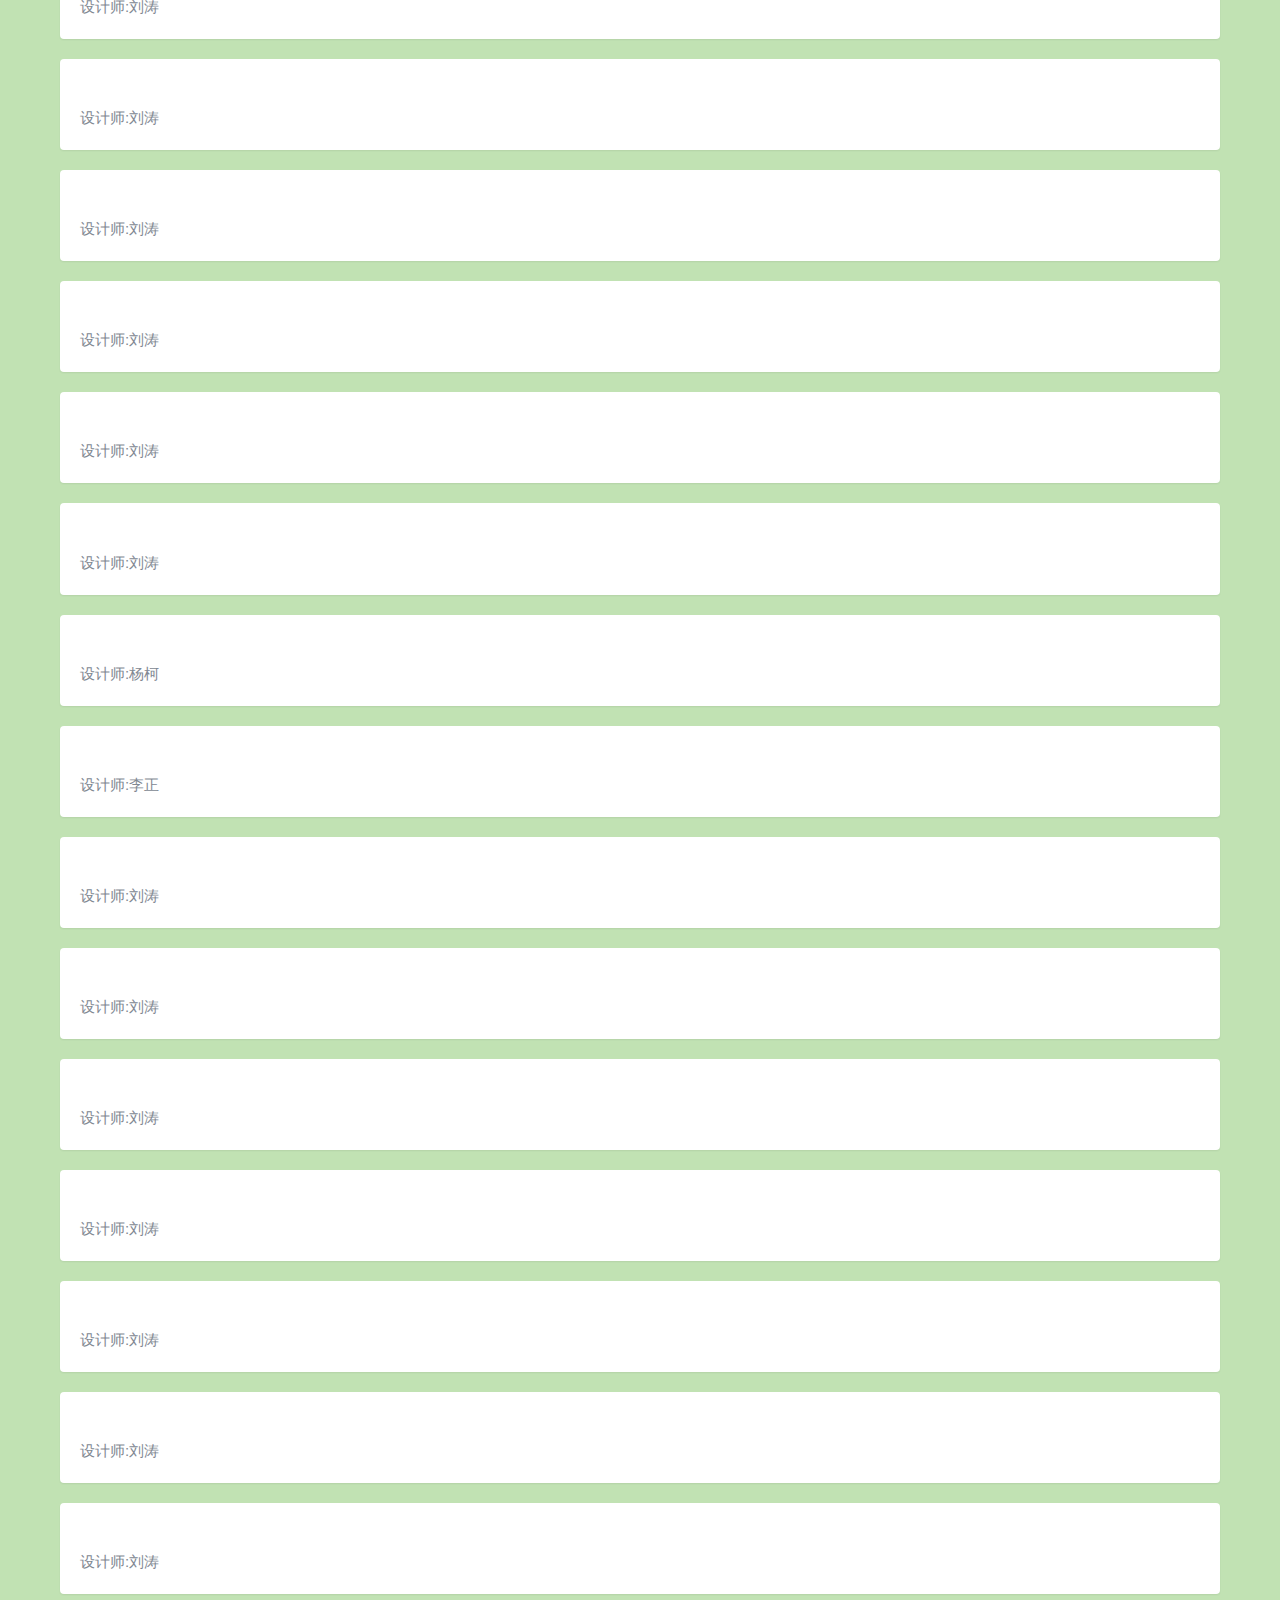
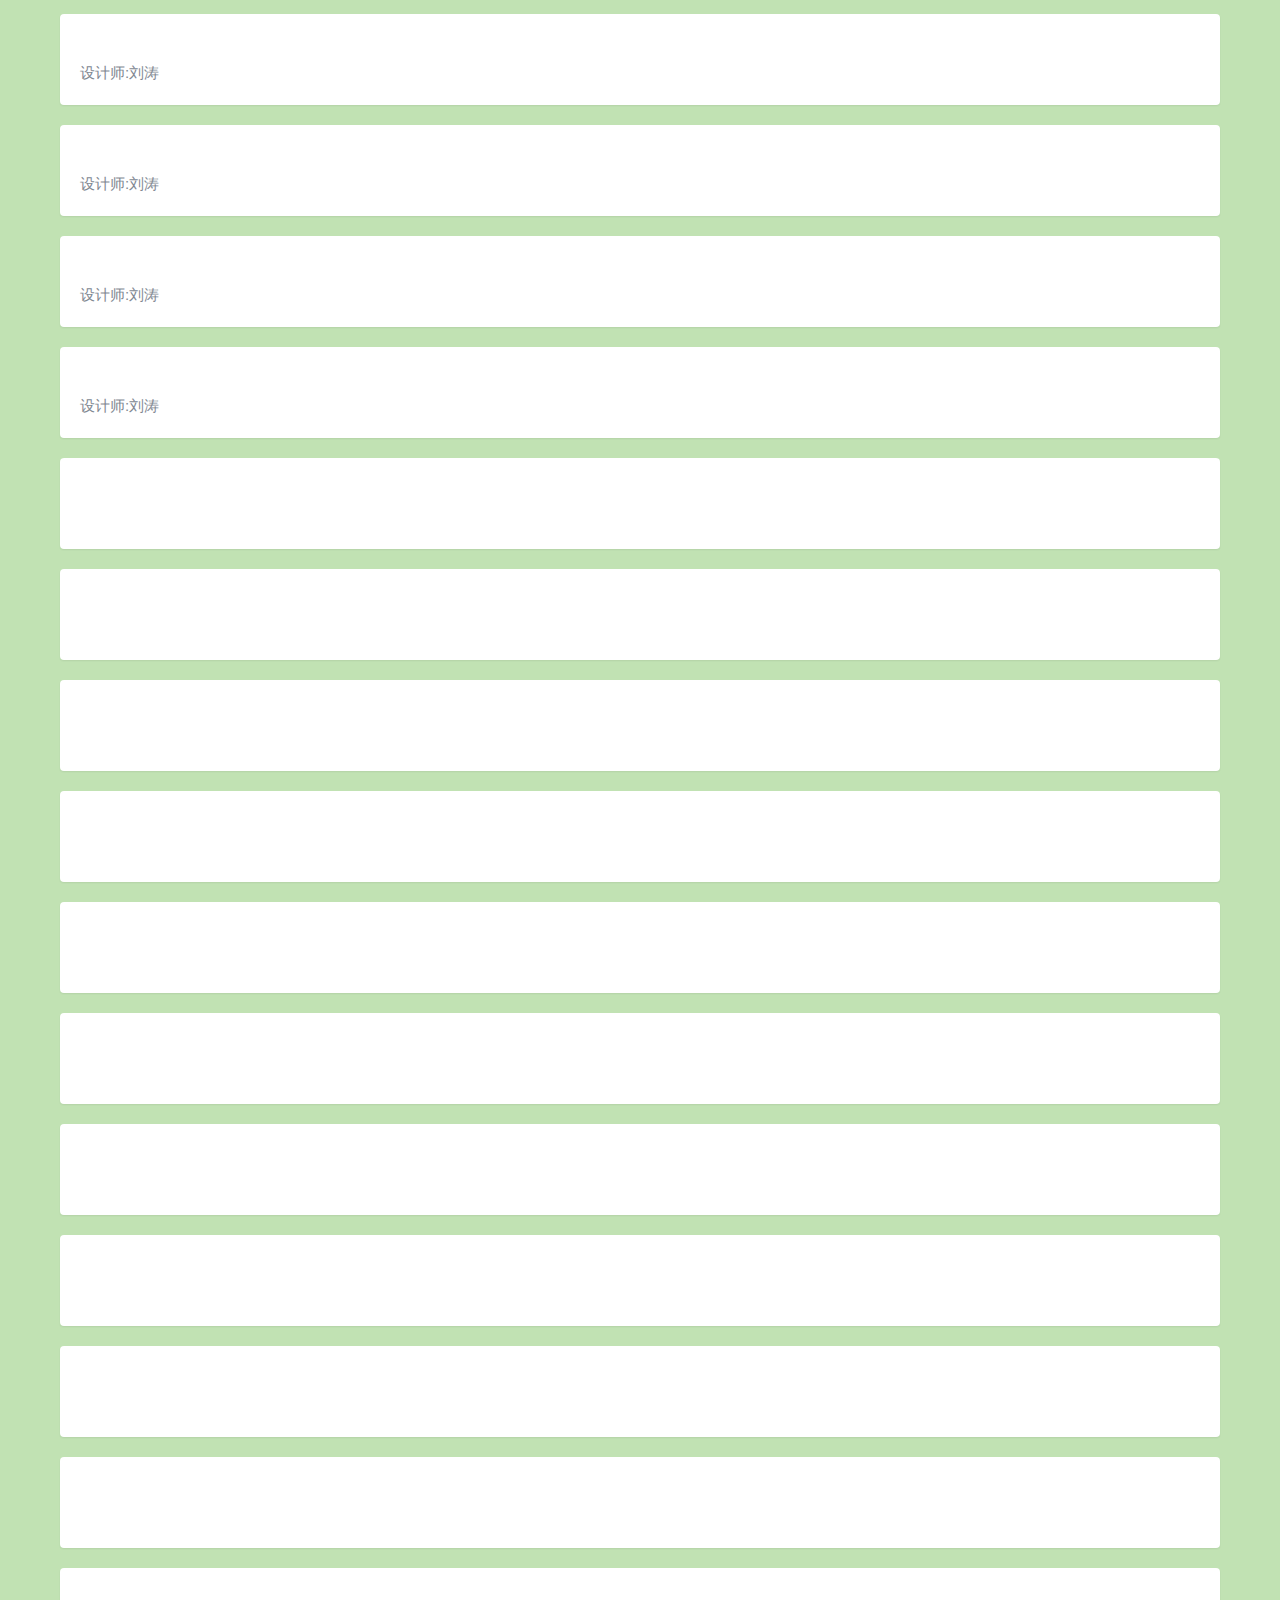
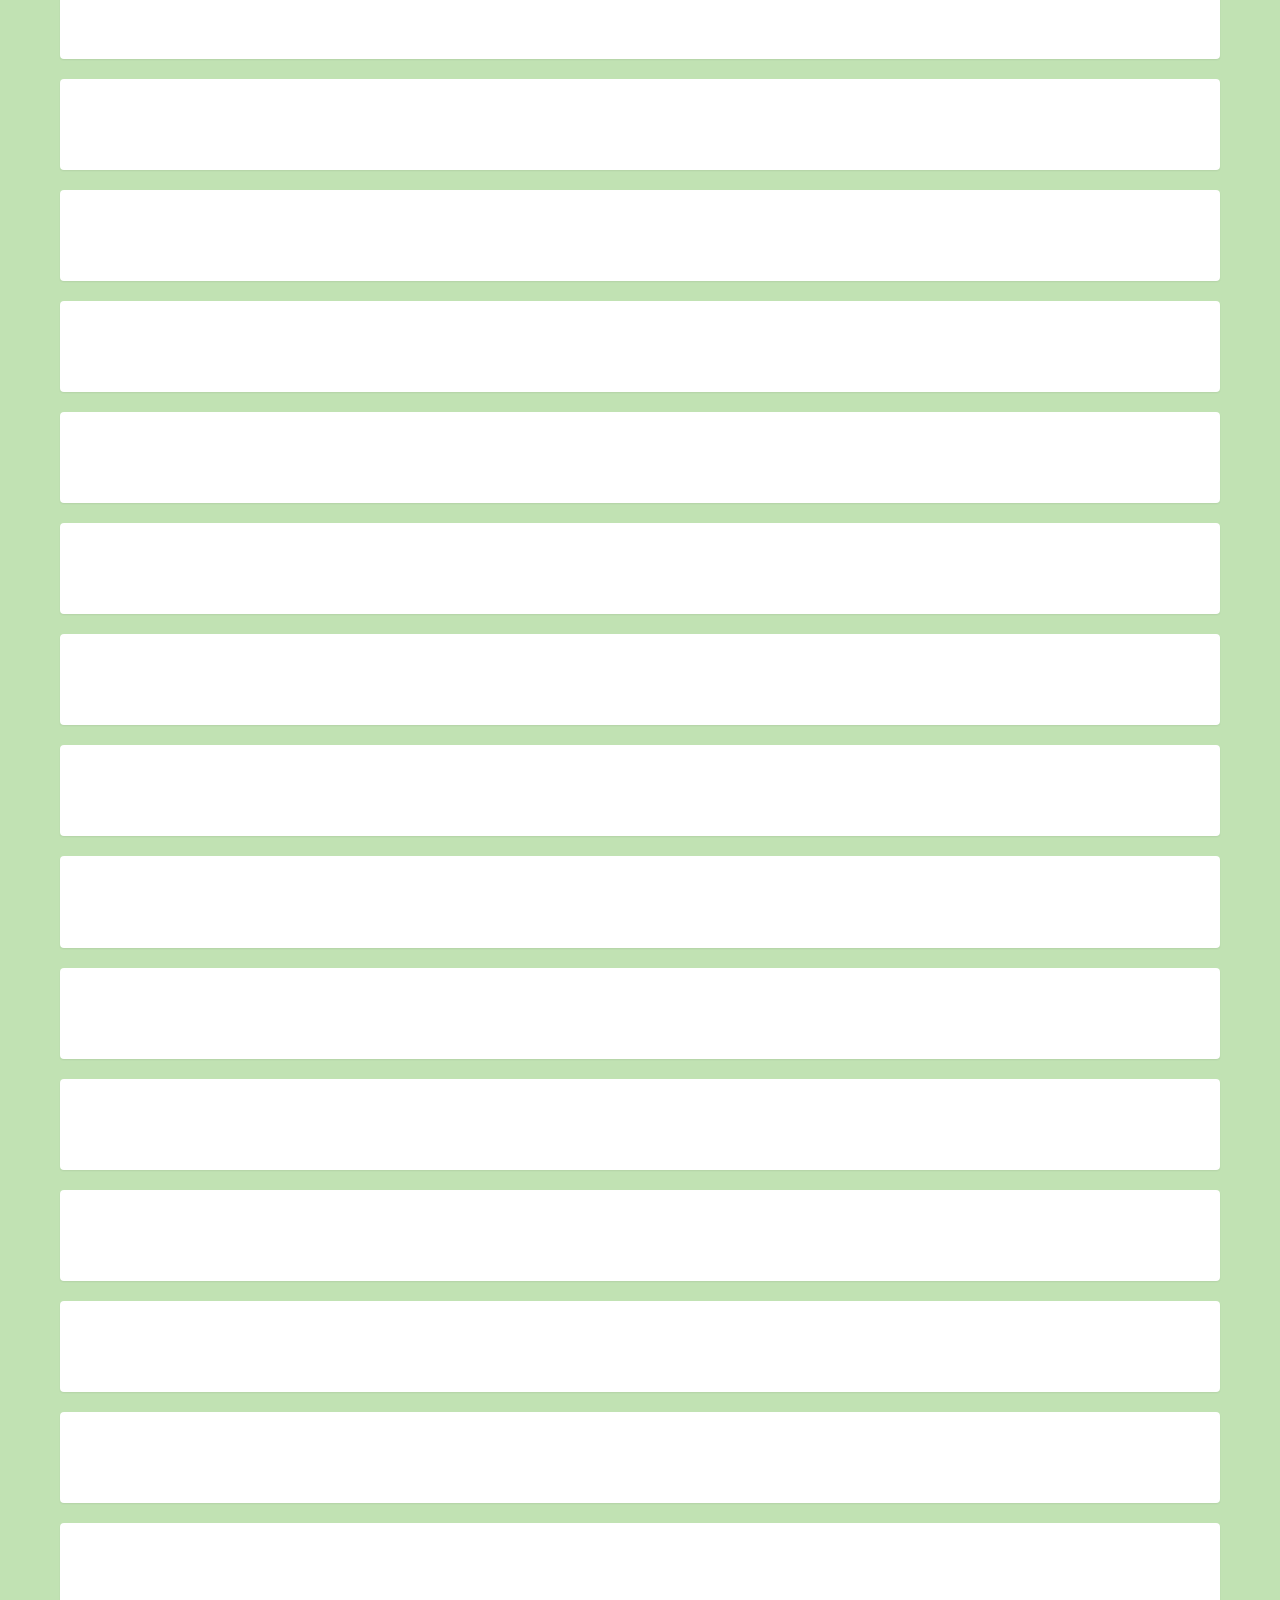
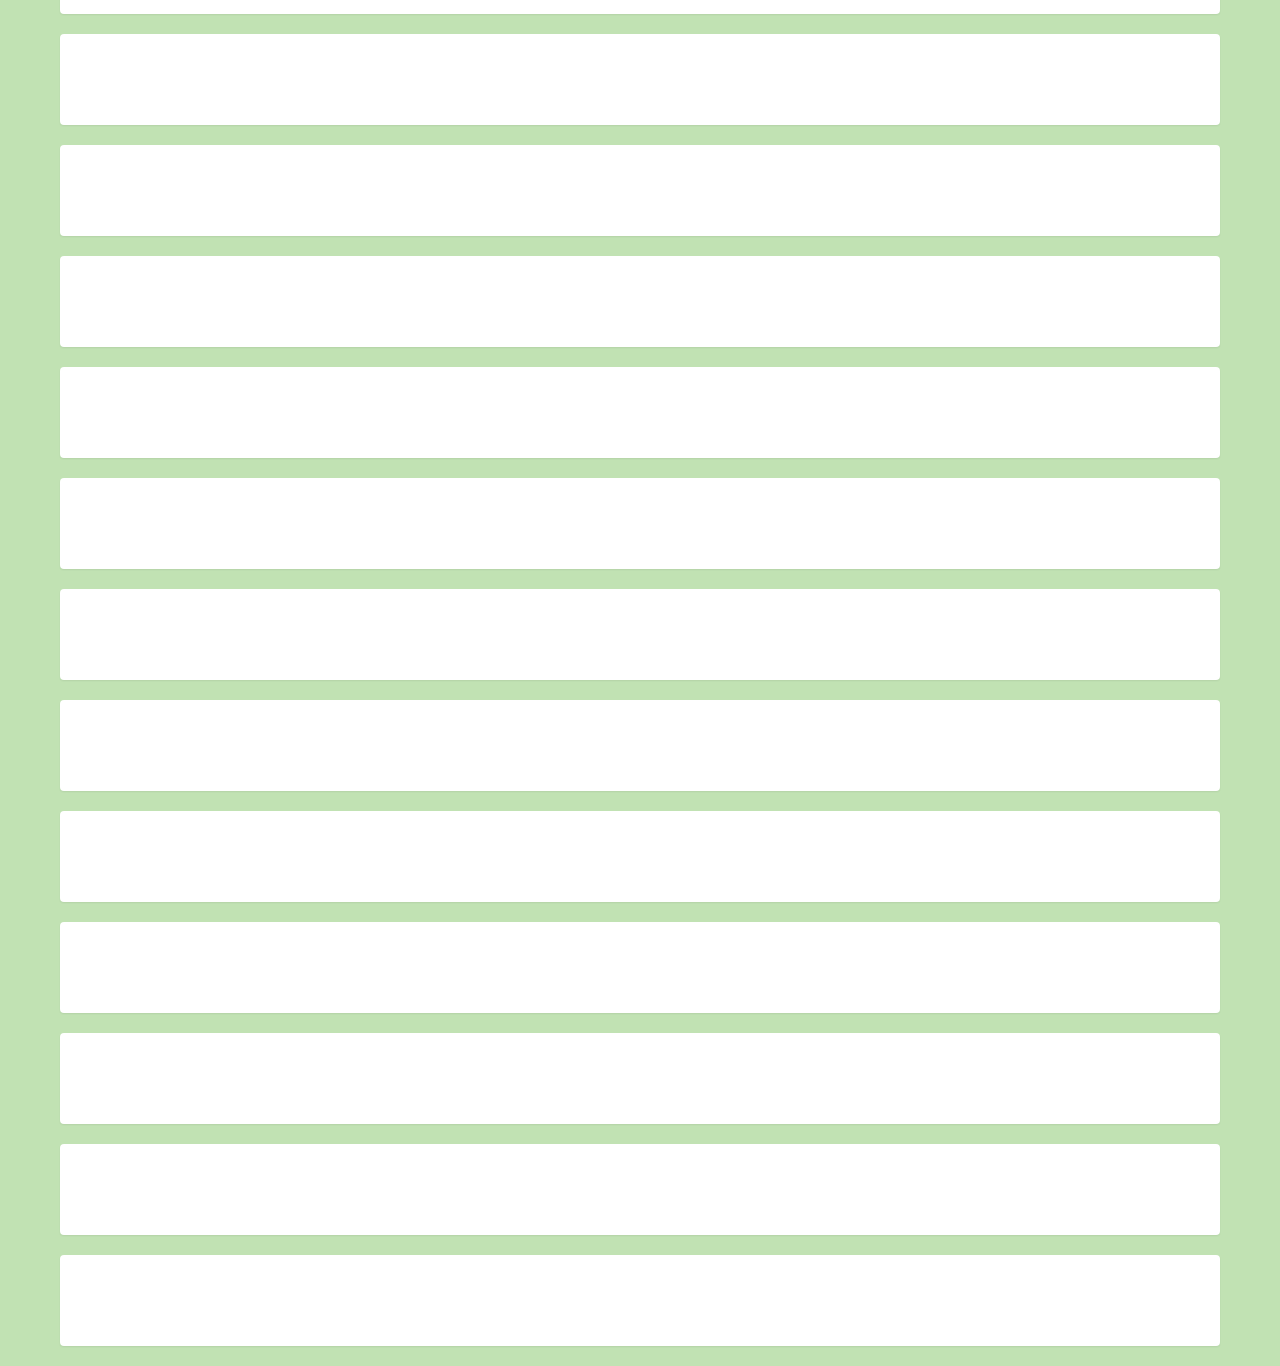
==== commit 7be496cd: "1" ====
--- a/index.html
+++ b/index.html
@@ -26,6 +26,8 @@
 	<link rel="stylesheet" href="css/style.css">
 	<script src="js/modernizr-2.6.2.min.js"></script>
 	</head>
+	
+	
 	<body>
 	<!--/*刘涛qq:2814063673*/-->	
 	<!-- <div id="fh5co-offcanvass">
@@ -56,11 +58,17 @@
 		</div>
 	</header> -->
 	<div id="fh5co-main">
-		<div class="container">
+		<div class="container" style="">
 
 			<div class="row">
 
         <div id="fh5co-board" data-columns >
+			<div class="item">
+				<div class="animate-box">
+					<a href="https://pic.downk.cc/item/5f1a960414195aa594e2cd04.jpg" class="image-popup fh5co-board-img" title=""><img src="https://pic.downk.cc/item/5f1a960414195aa594e2cd04.jpg" alt="Free HTML5 Bootstrap template"></a>
+				</div>
+				<div class="fh5co-desc">设计师:贾世如</div>
+			</div>
 			<div class="item">
 				<div class="animate-box">
 					<a href="https://pic.downk.cc/item/5f195aa914195aa59432e8e9.jpg" class="image-popup fh5co-board-img" title=""><img src="https://pic.downk.cc/item/5f195aa914195aa59432e8e9.jpg" alt="Free HTML5 Bootstrap template"></a>
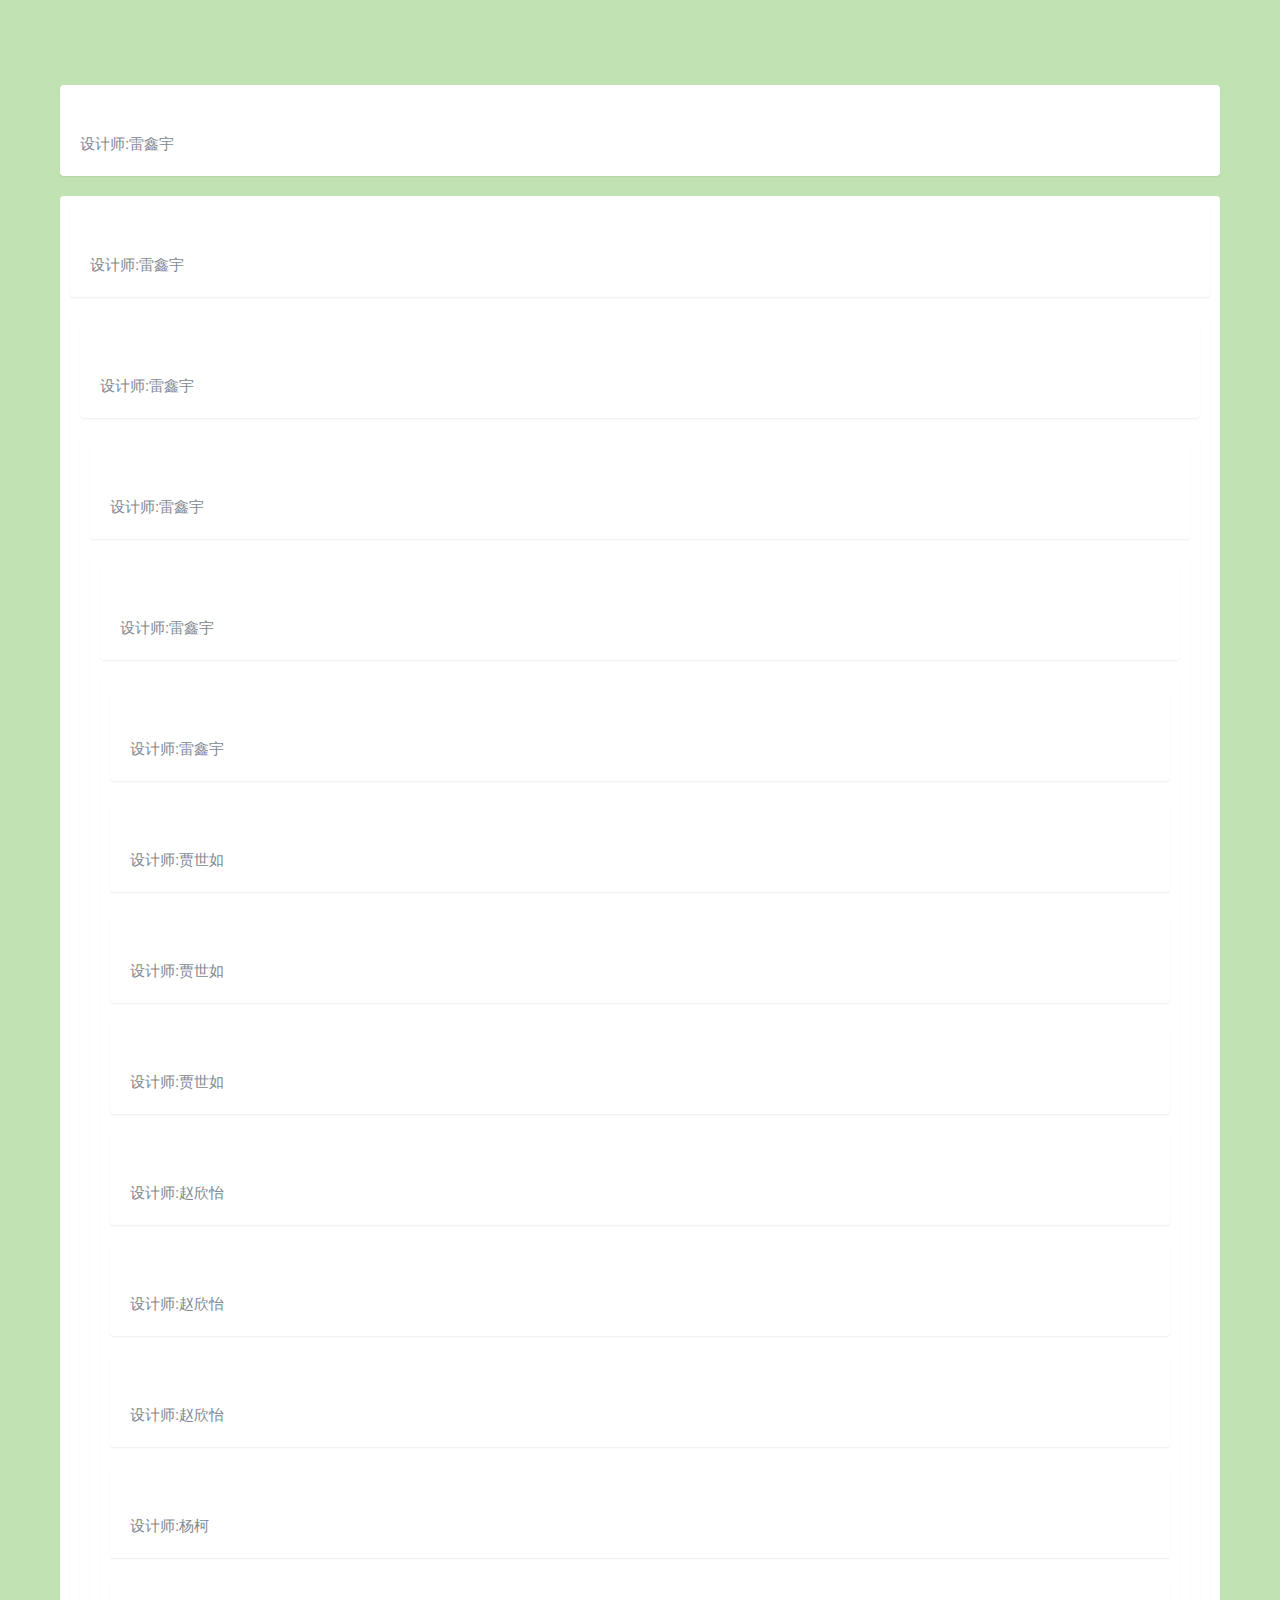
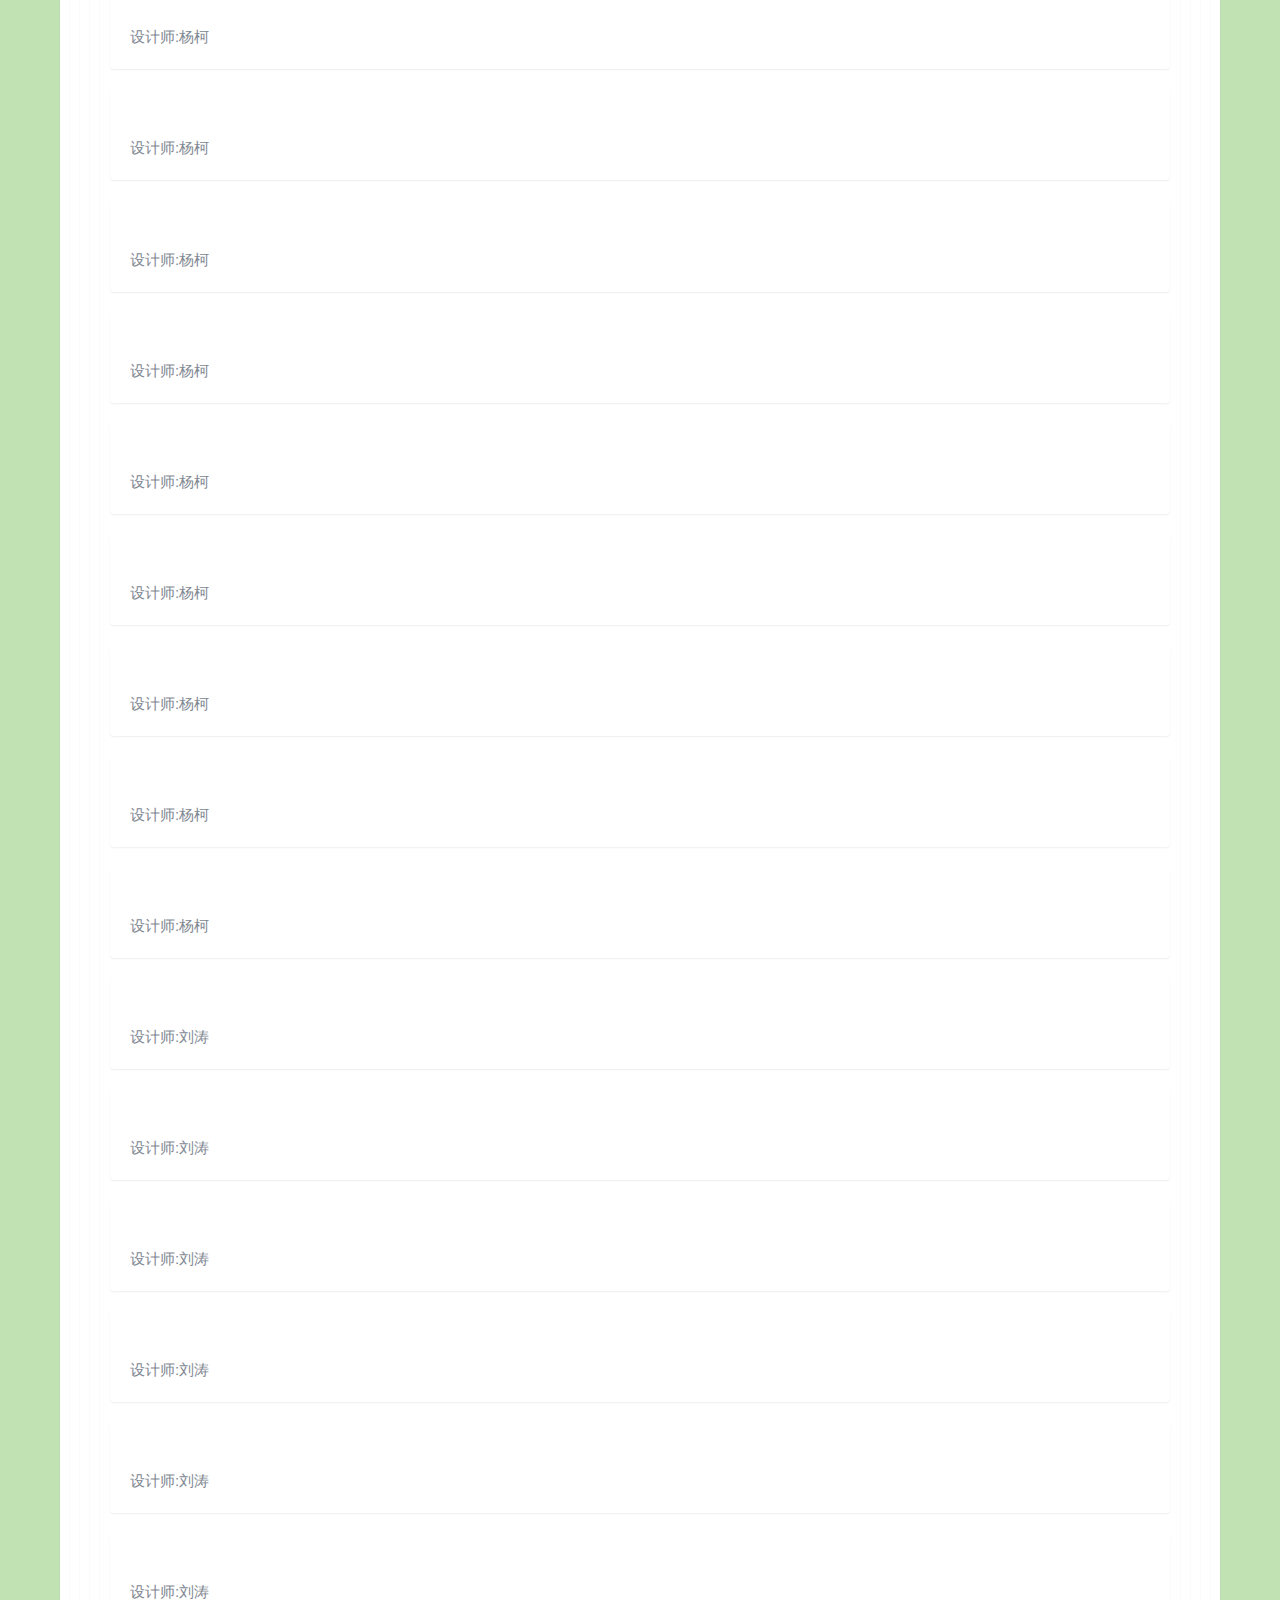
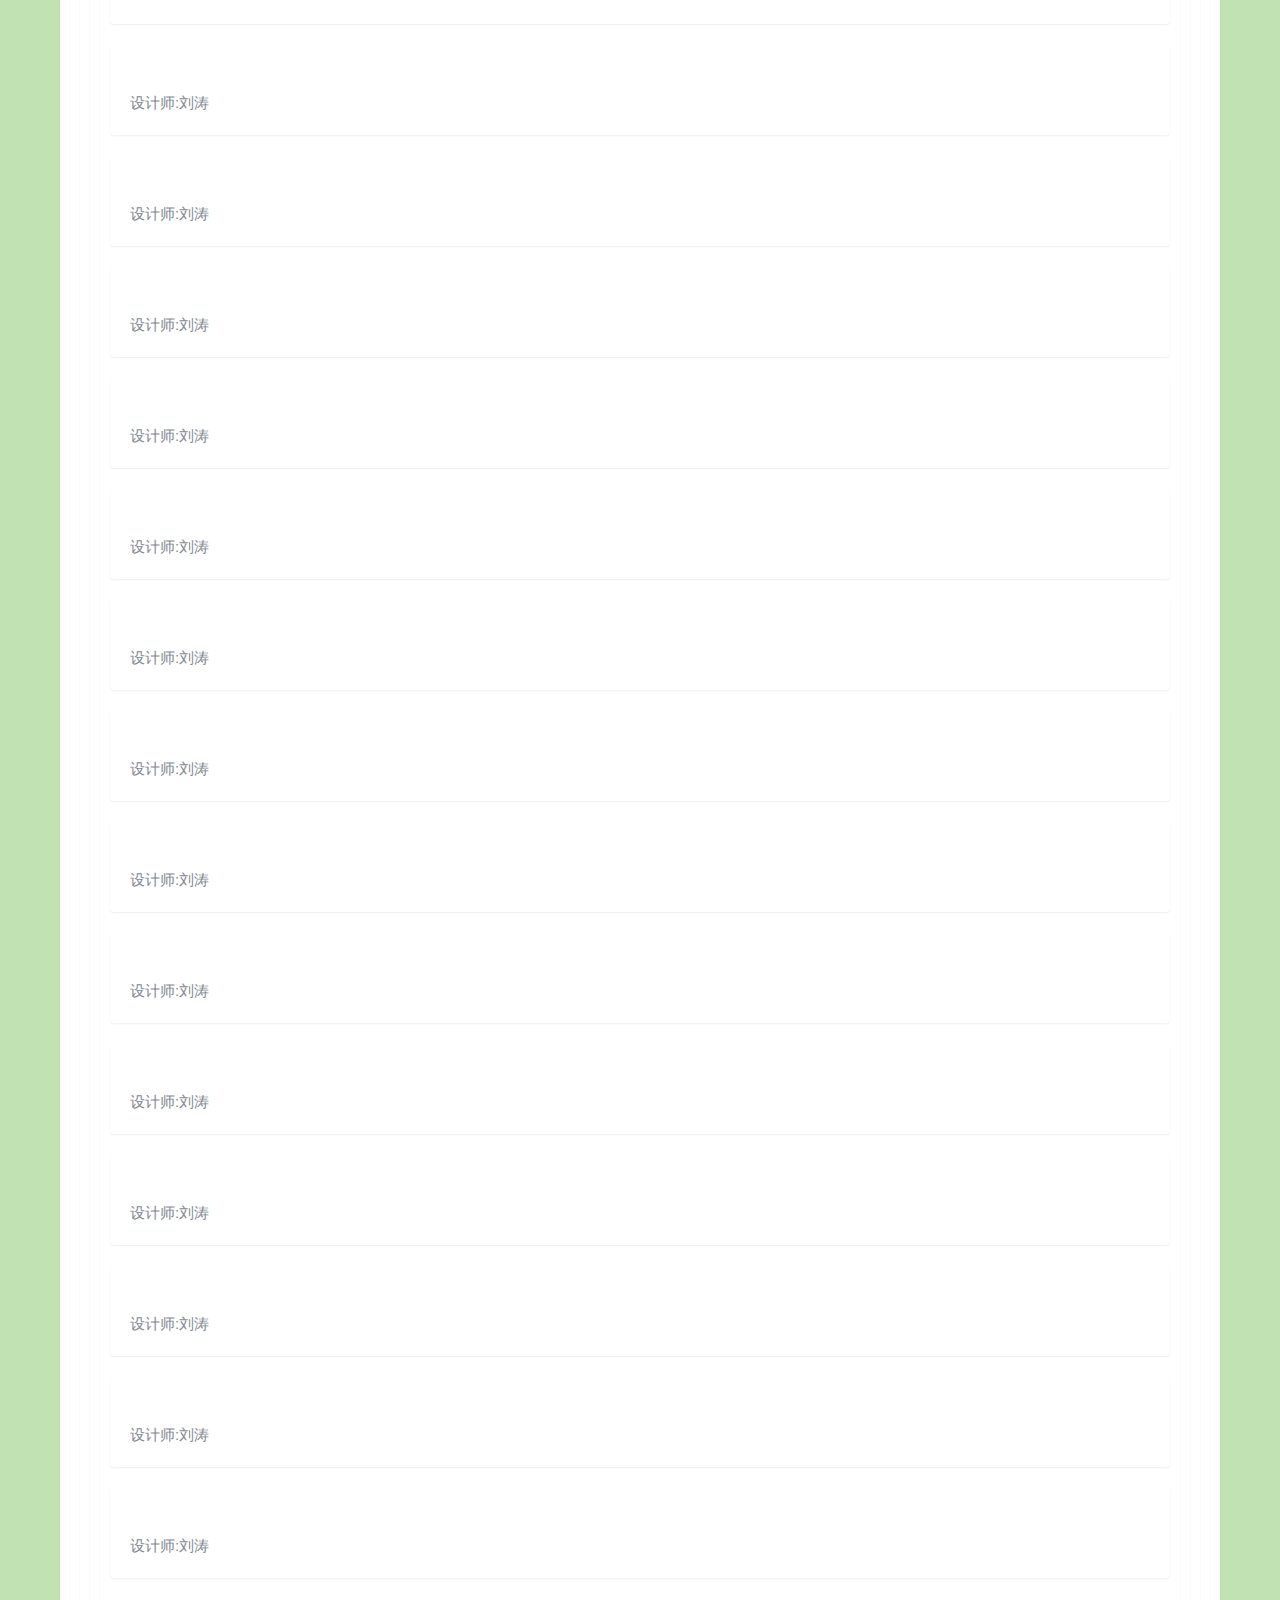
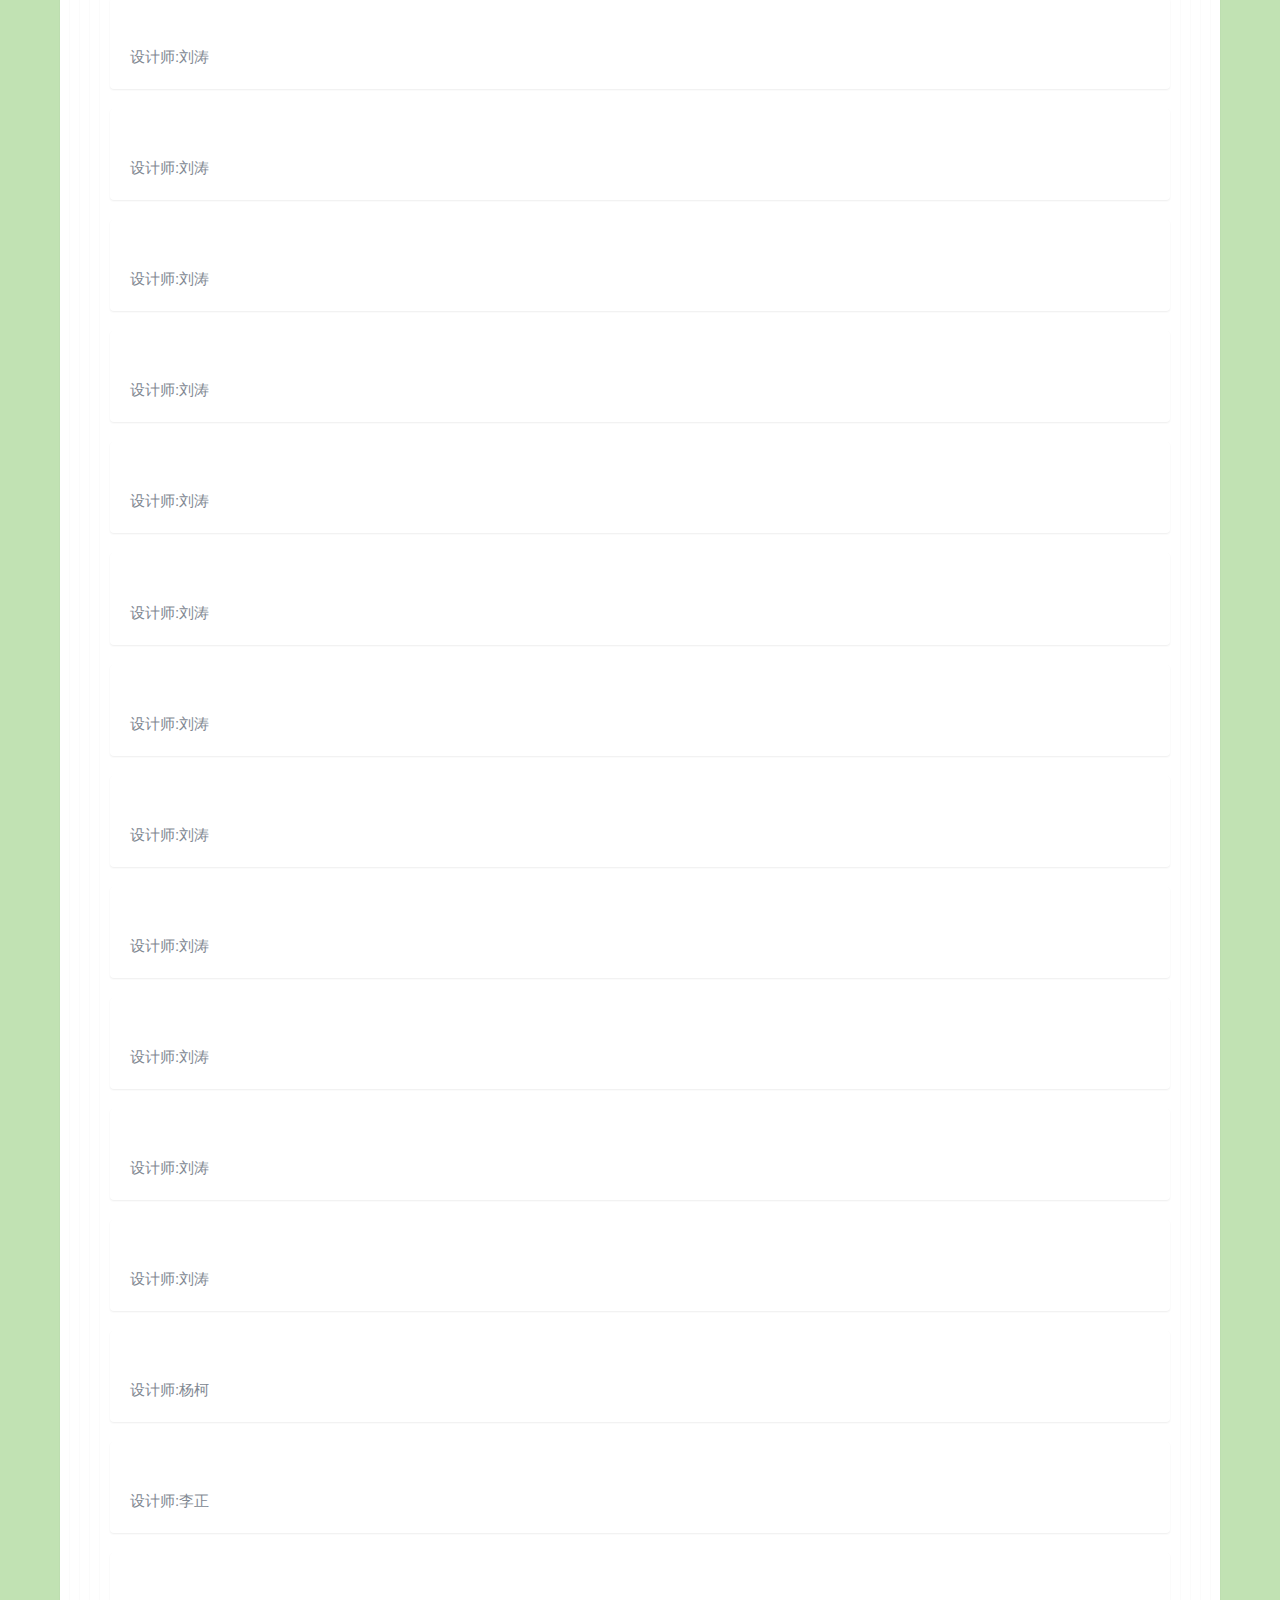
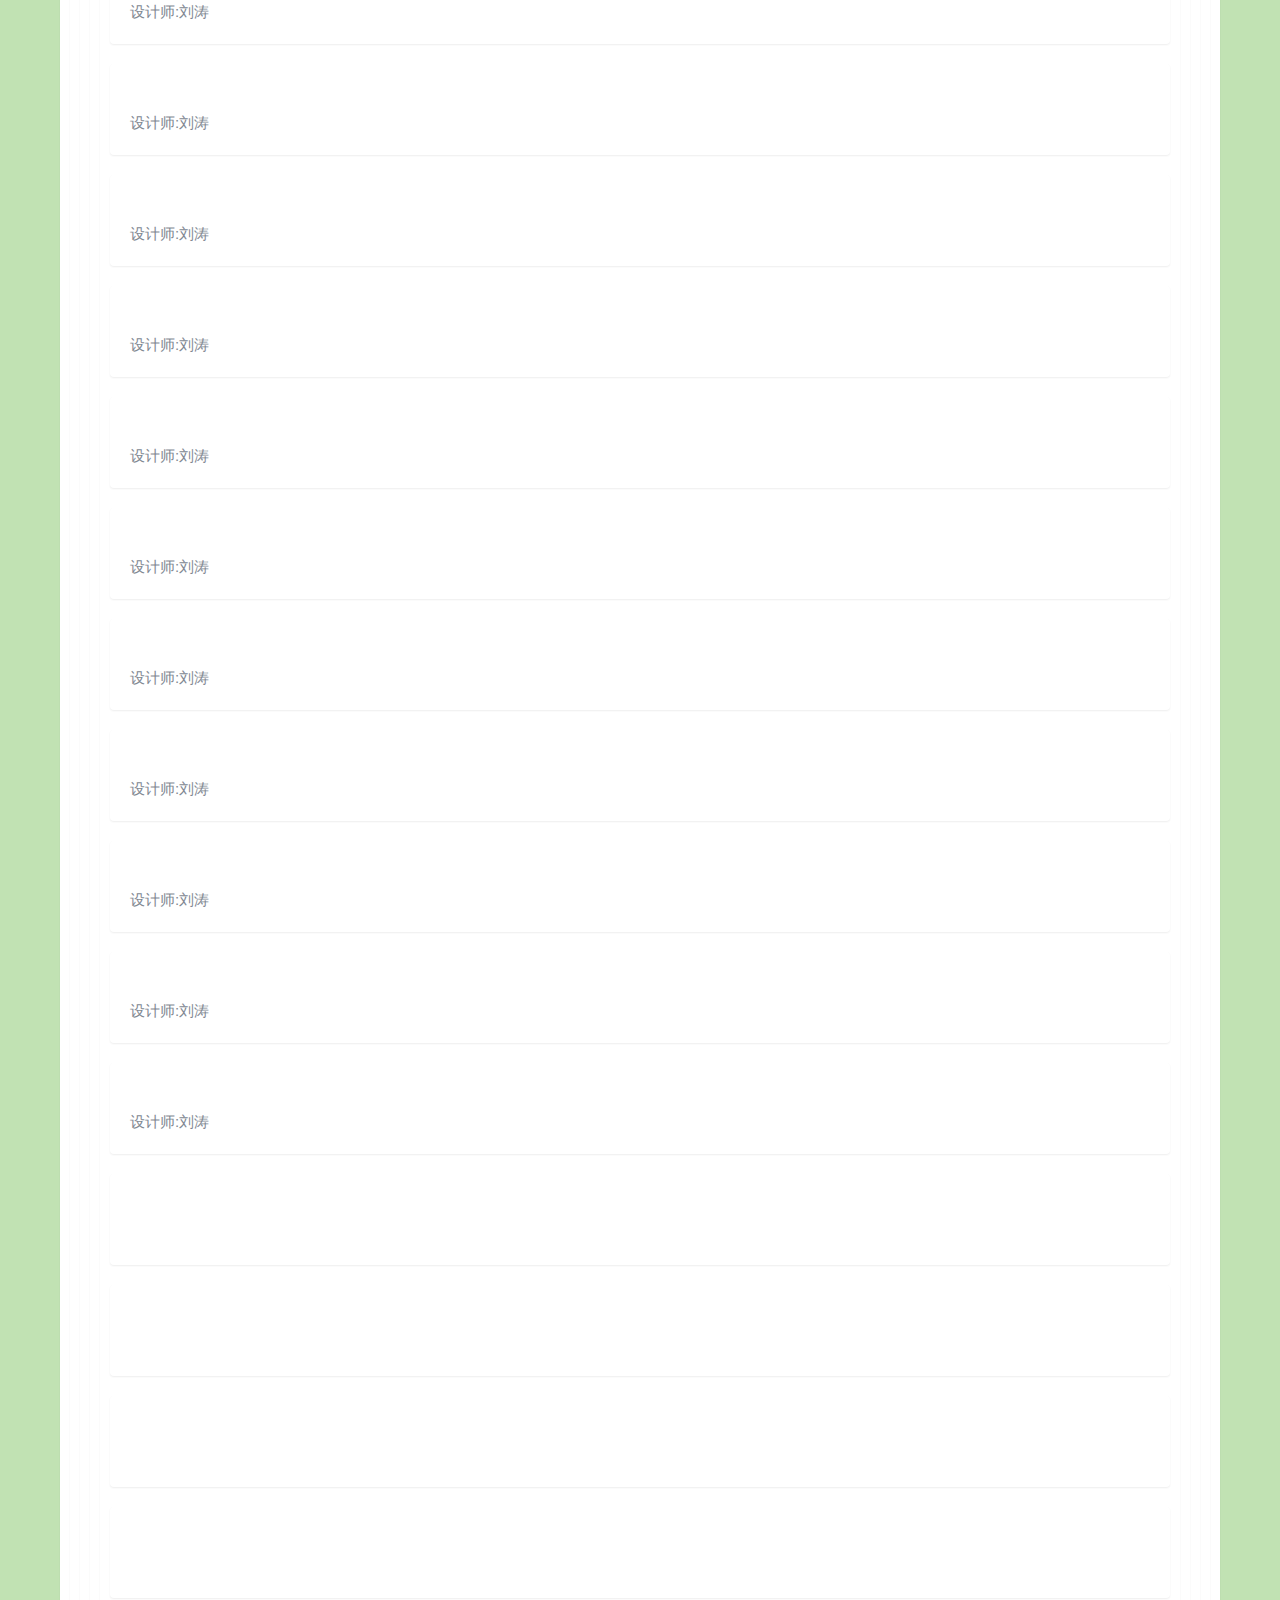
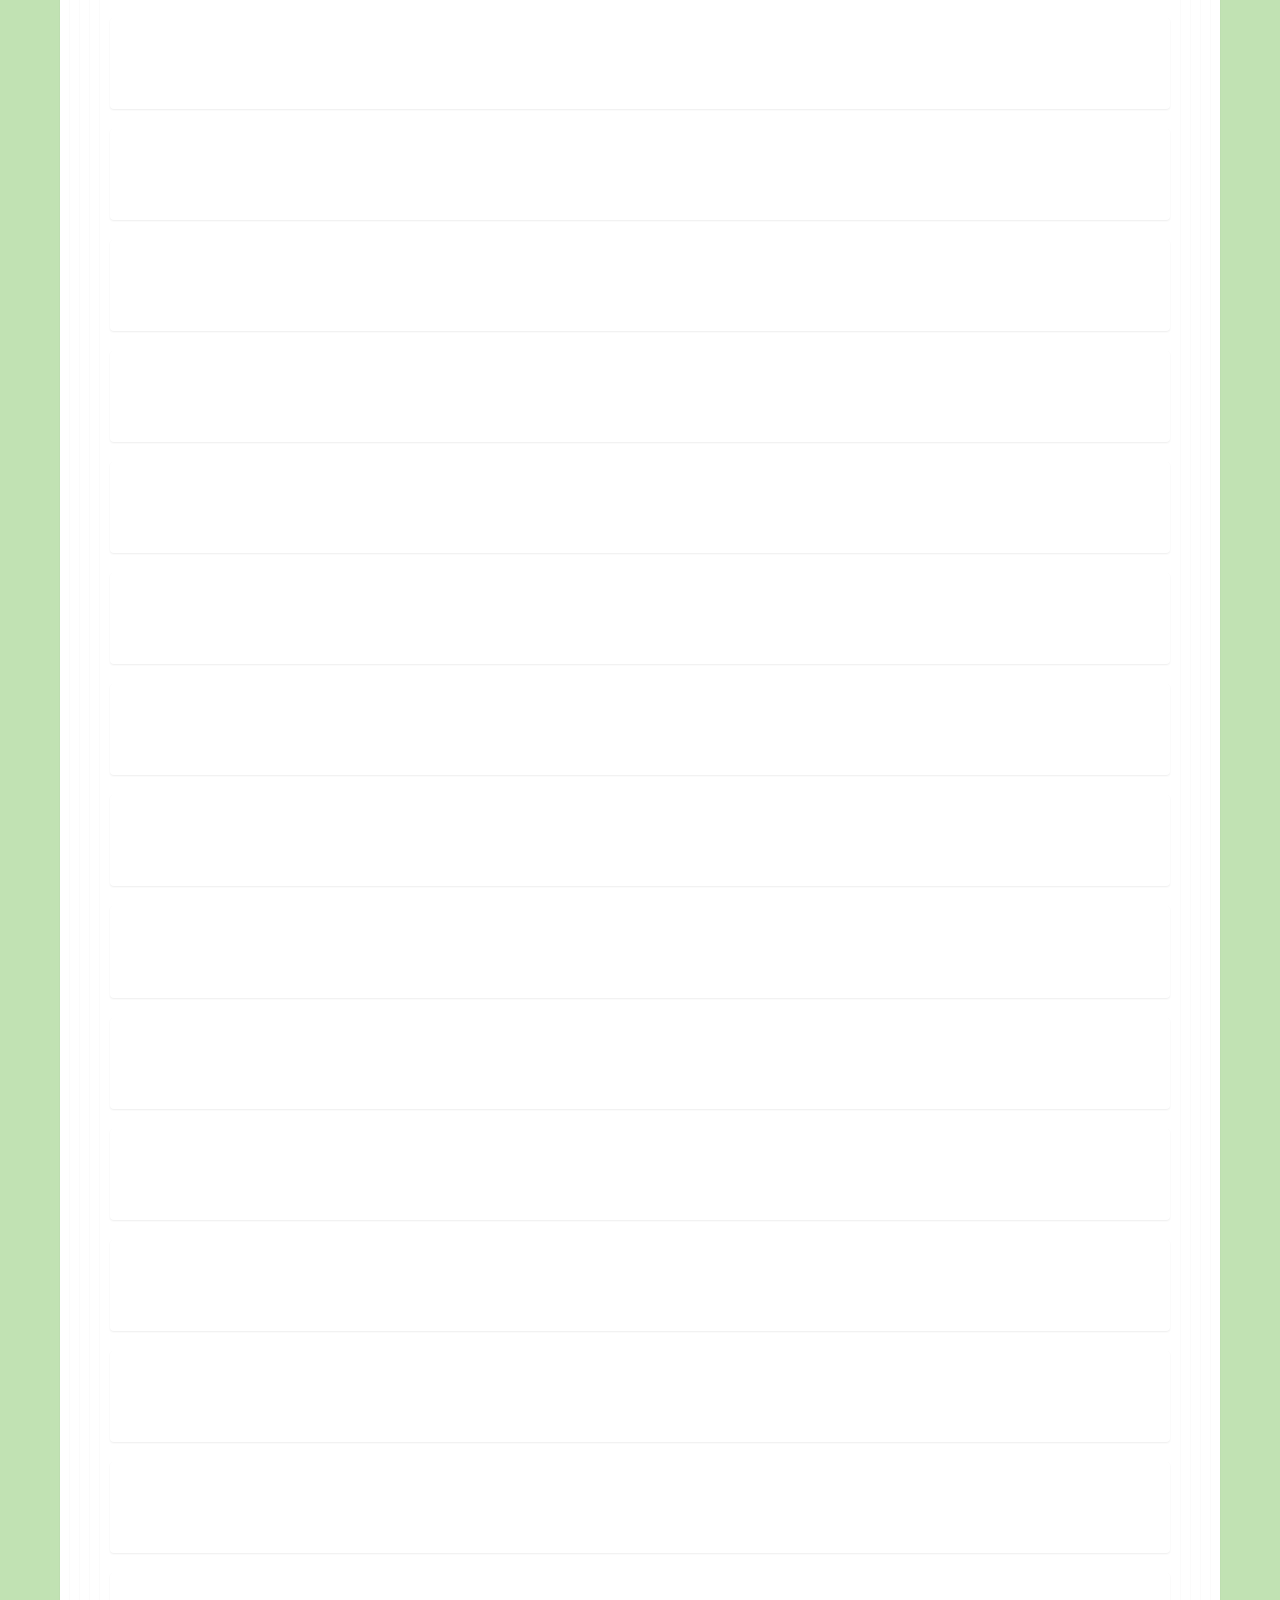
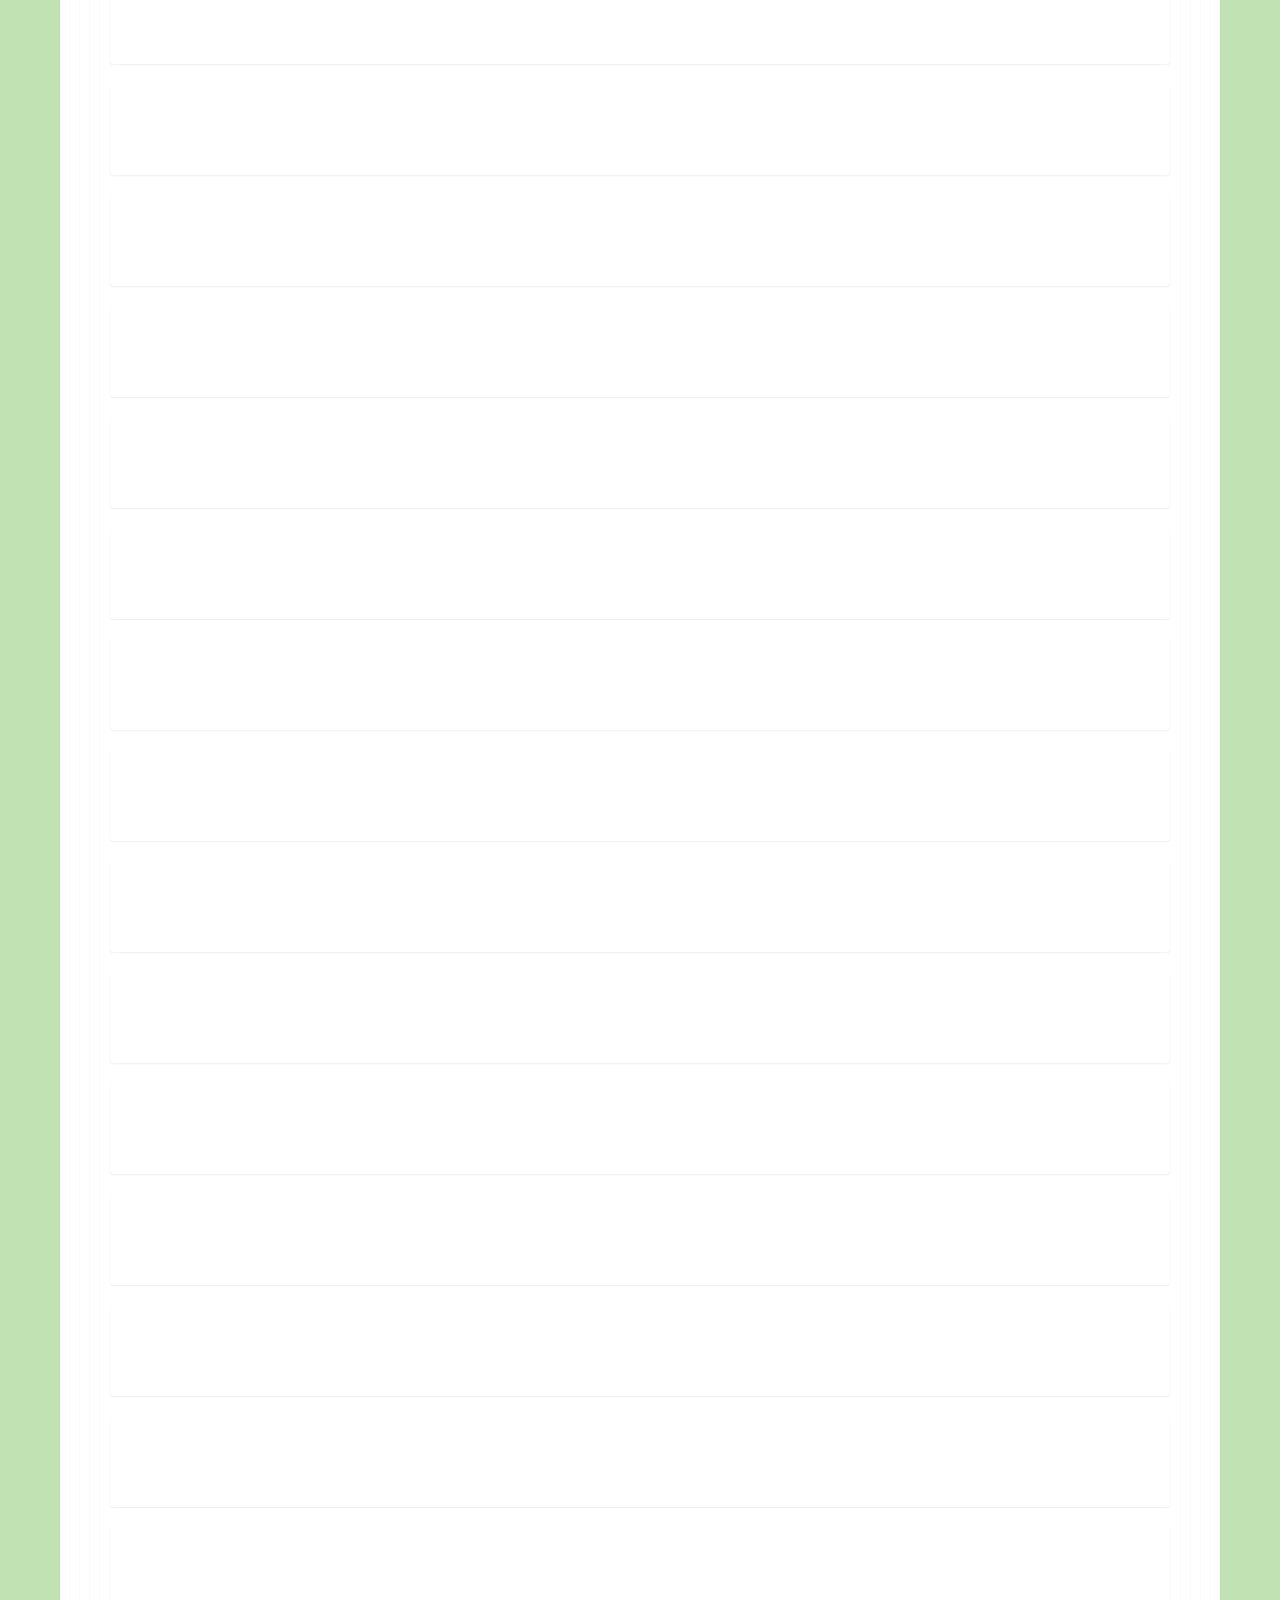
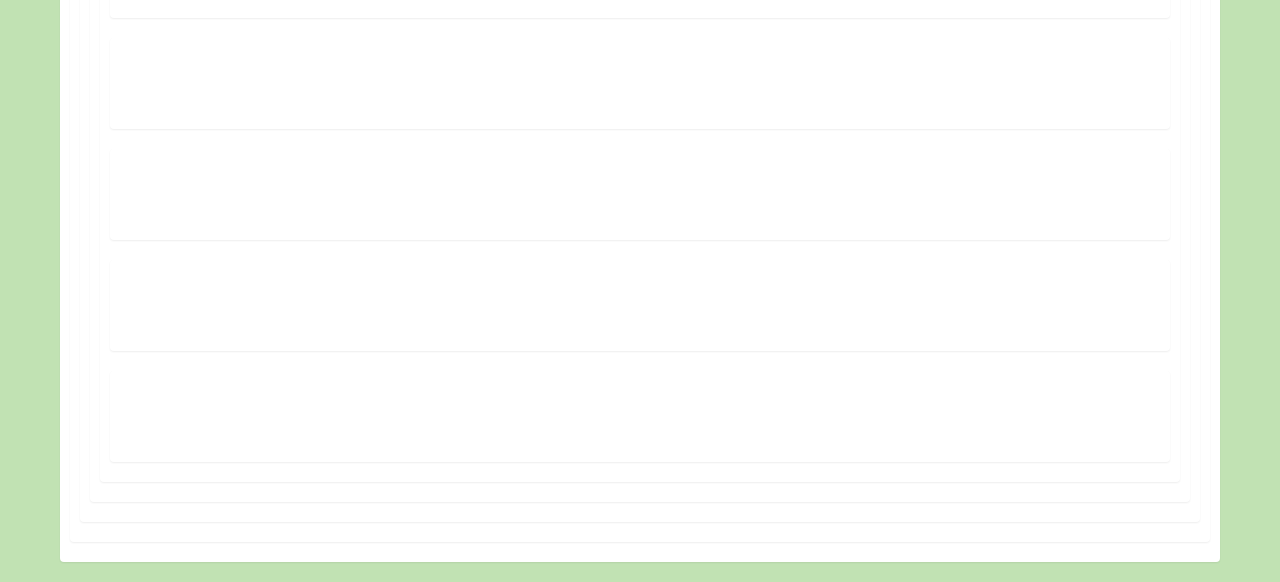
==== commit 63070e4d: "1" ====
--- a/index.html
+++ b/index.html
@@ -65,6 +65,53 @@
         <div id="fh5co-board" data-columns >
 			<div class="item">
 				<div class="animate-box">
+					<a href="https://pic.downk.cc/item/5f2cf64314195aa594d3f0cc.jpg" class="image-popup fh5co-board-img" title=""><img src="https://pic.downk.cc/item/5f2140ef14195aa5945b147a.jpg" alt="Free HTML5 Bootstrap template"></a>
+				</div>
+				<div class="fh5co-desc">设计师:雷鑫宇</div>
+			</div>
+			<div class="item">
+				
+			<div class="item">
+				<div class="animate-box">
+					<a href="https://pic.downk.cc/item/5f2cf64314195aa594d3f0d0.jpg" class="image-popup fh5co-board-img" title=""><img src="https://pic.downk.cc/item/5f2140ef14195aa5945b147a.jpg" alt="Free HTML5 Bootstrap template"></a>
+				</div>
+				<div class="fh5co-desc">设计师:雷鑫宇</div>
+			</div>
+			<div class="item">
+				
+			<div class="item">
+				<div class="animate-box">
+					<a href="https://pic.downk.cc/item/5f2cf64314195aa594d3f0d4.jpg" class="image-popup fh5co-board-img" title=""><img src="https://pic.downk.cc/item/5f2140ef14195aa5945b147a.jpg" alt="Free HTML5 Bootstrap template"></a>
+				</div>
+				<div class="fh5co-desc">设计师:雷鑫宇</div>
+			</div>
+			<div class="item">
+				
+			<div class="item">
+				<div class="animate-box">
+					<a href="https://pic.downk.cc/item/5f2cf64314195aa594d3f0d9.jpg" class="image-popup fh5co-board-img" title=""><img src="https://pic.downk.cc/item/5f2140ef14195aa5945b147a.jpg" alt="Free HTML5 Bootstrap template"></a>
+				</div>
+				<div class="fh5co-desc">设计师:雷鑫宇</div>
+			</div>
+			<div class="item">
+				
+			<div class="item">
+				<div class="animate-box">
+					<a href="https://pic.downk.cc/item/5f2cf64314195aa594d3f0df.jpg" class="image-popup fh5co-board-img" title=""><img src="https://pic.downk.cc/item/5f2140ef14195aa5945b147a.jpg" alt="Free HTML5 Bootstrap template"></a>
+				</div>
+				<div class="fh5co-desc">设计师:雷鑫宇</div>
+			</div>
+			<div class="item">
+				
+			<div class="item">
+				<div class="animate-box">
+					<a href="https://pic.downk.cc/item/5f2140ef14195aa5945b147a.jpg" class="image-popup fh5co-board-img" title=""><img src="https://pic.downk.cc/item/5f2140ef14195aa5945b147a.jpg" alt="Free HTML5 Bootstrap template"></a>
+				</div>
+				<div class="fh5co-desc">设计师:雷鑫宇</div>
+			</div>
+			<div class="item">
+				
+				<div class="animate-box">
 					<a href="https://pic.downk.cc/item/5f1a960414195aa594e2cd04.jpg" class="image-popup fh5co-board-img" title=""><img src="https://pic.downk.cc/item/5f1a960414195aa594e2cd04.jpg" alt="Free HTML5 Bootstrap template"></a>
 				</div>
 				<div class="fh5co-desc">设计师:贾世如</div>
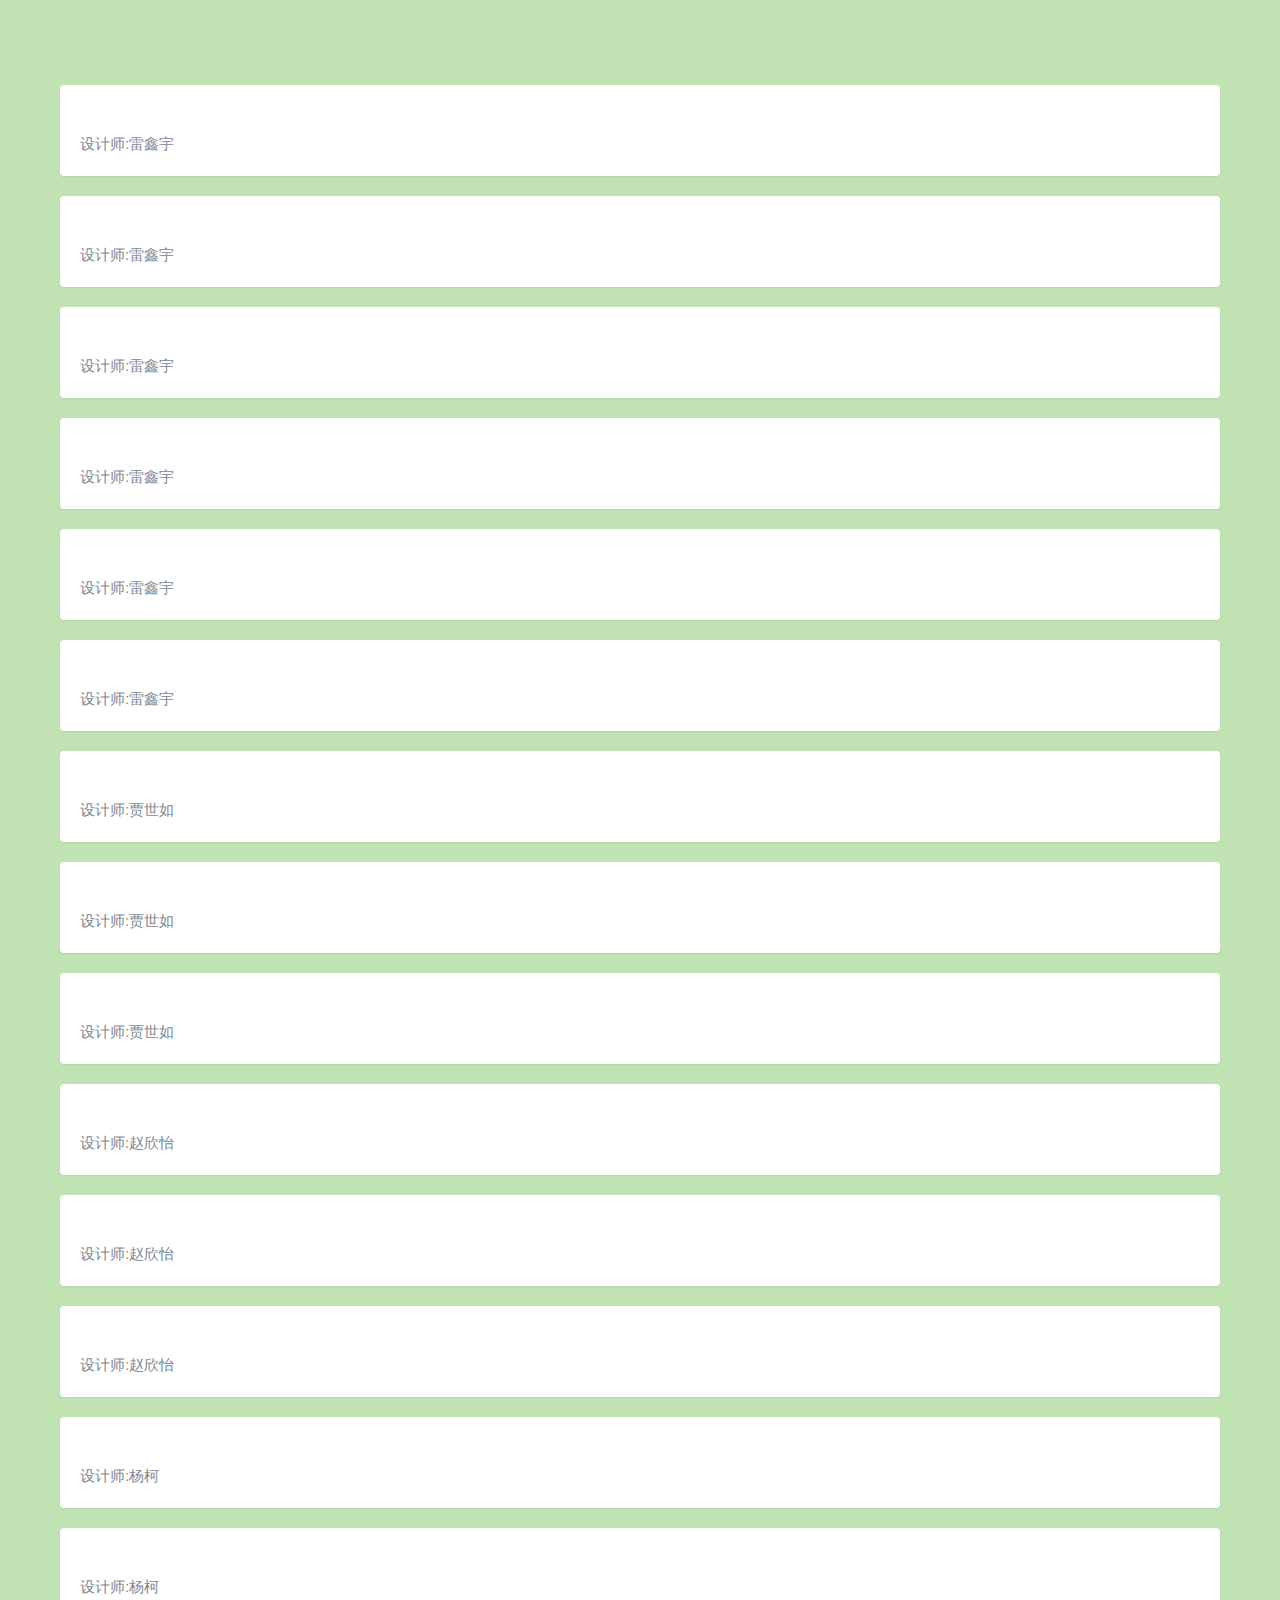
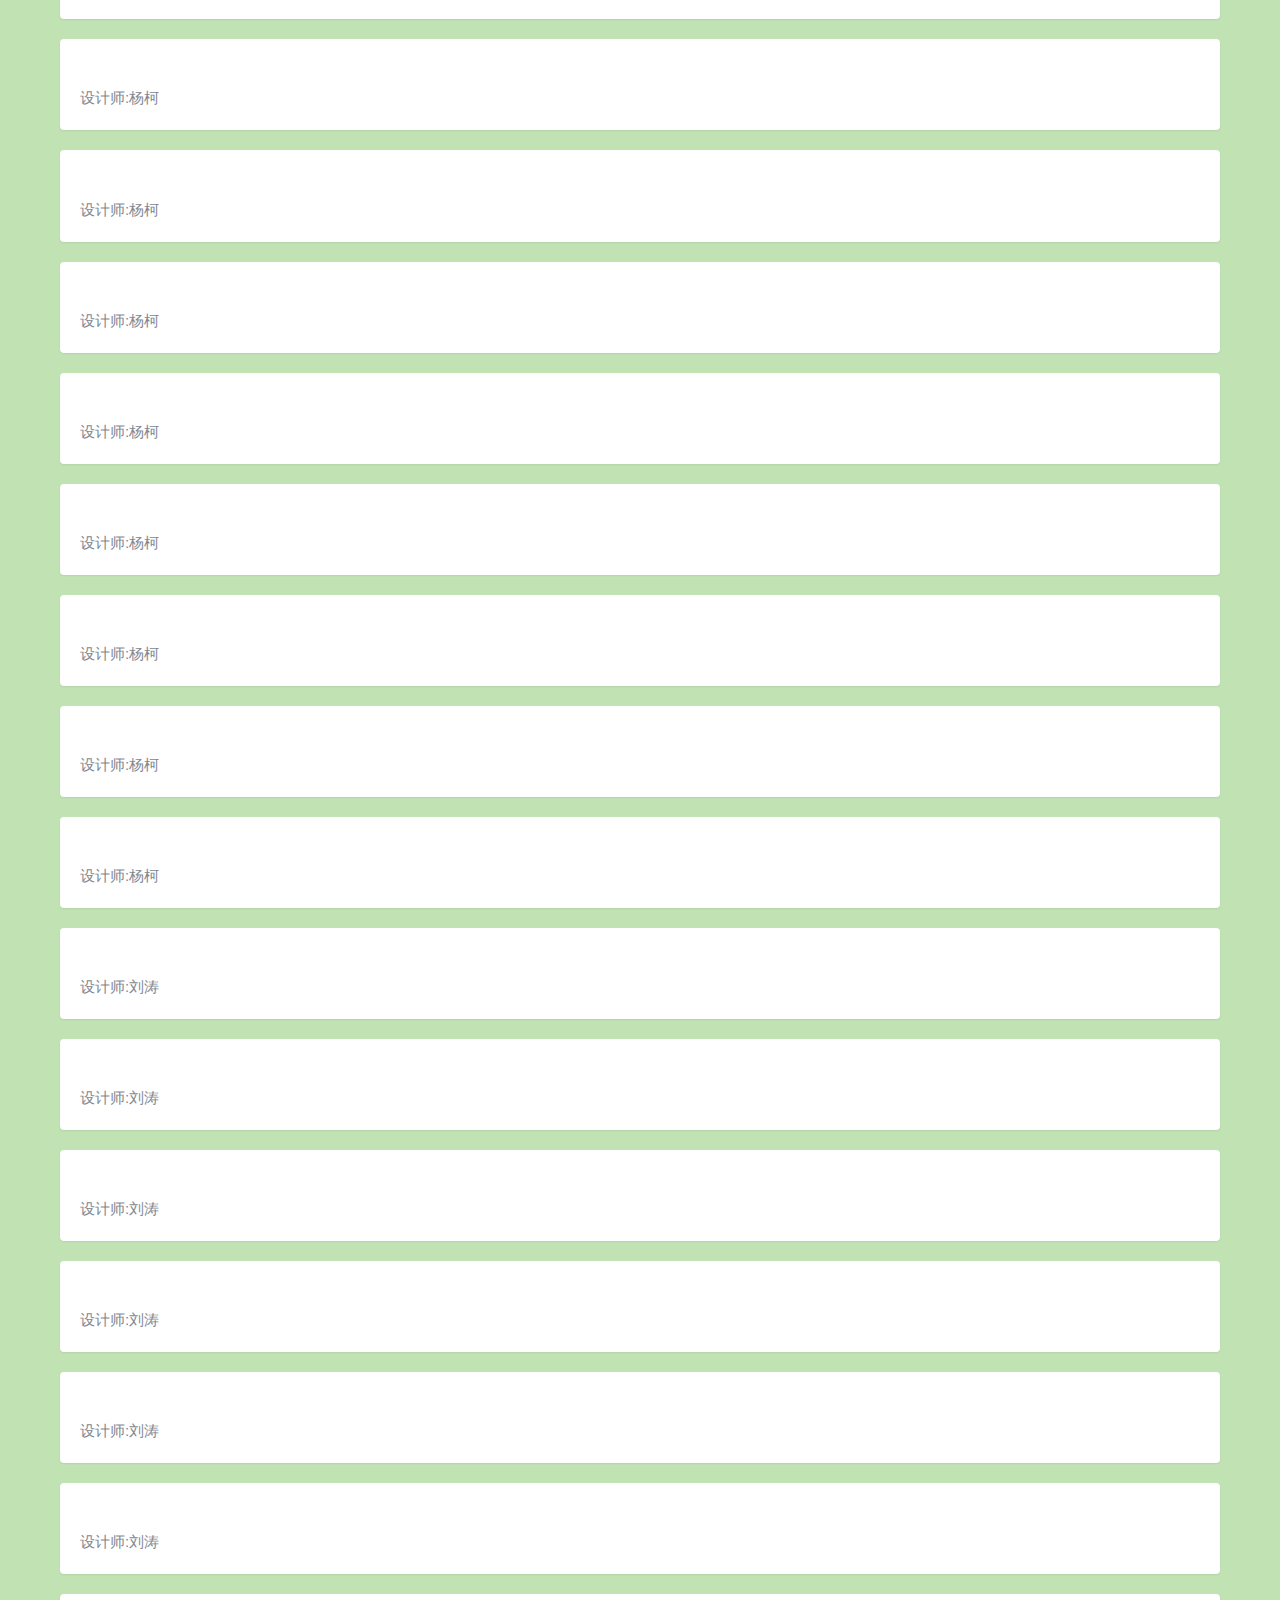
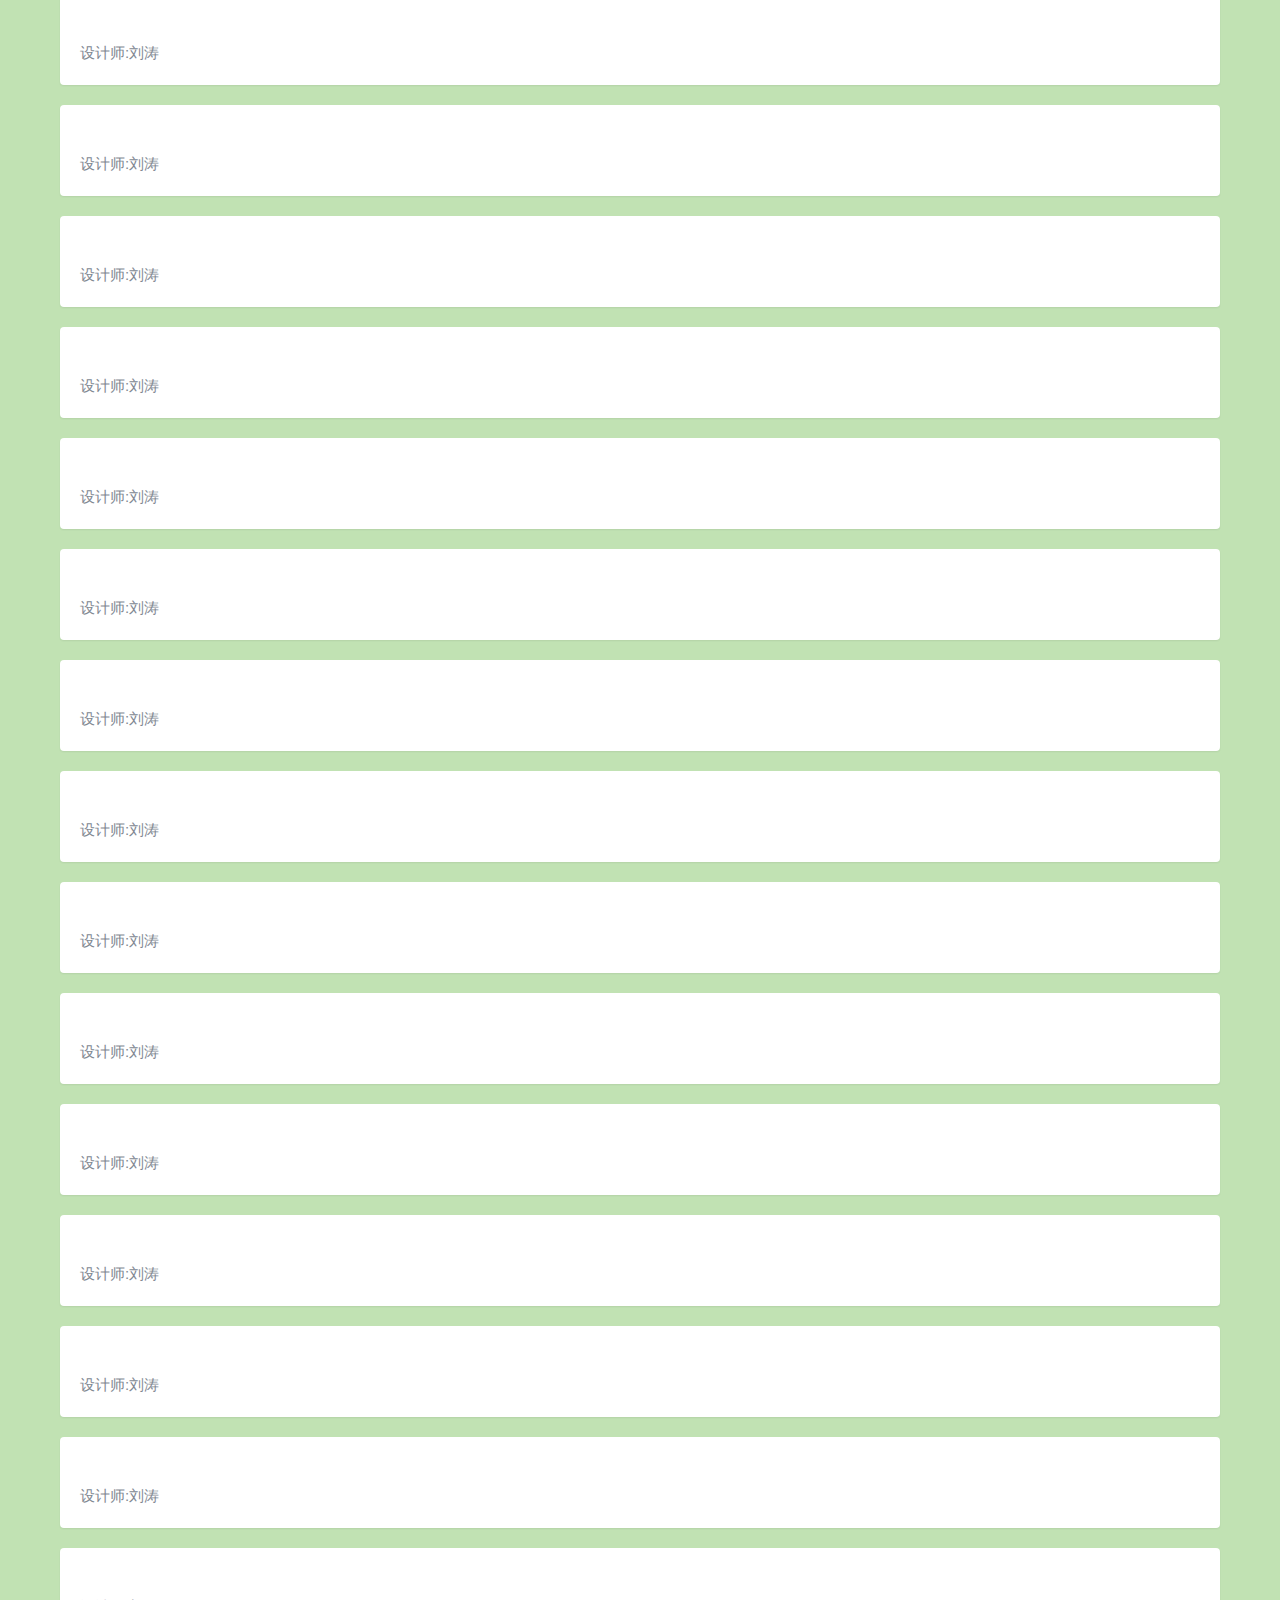
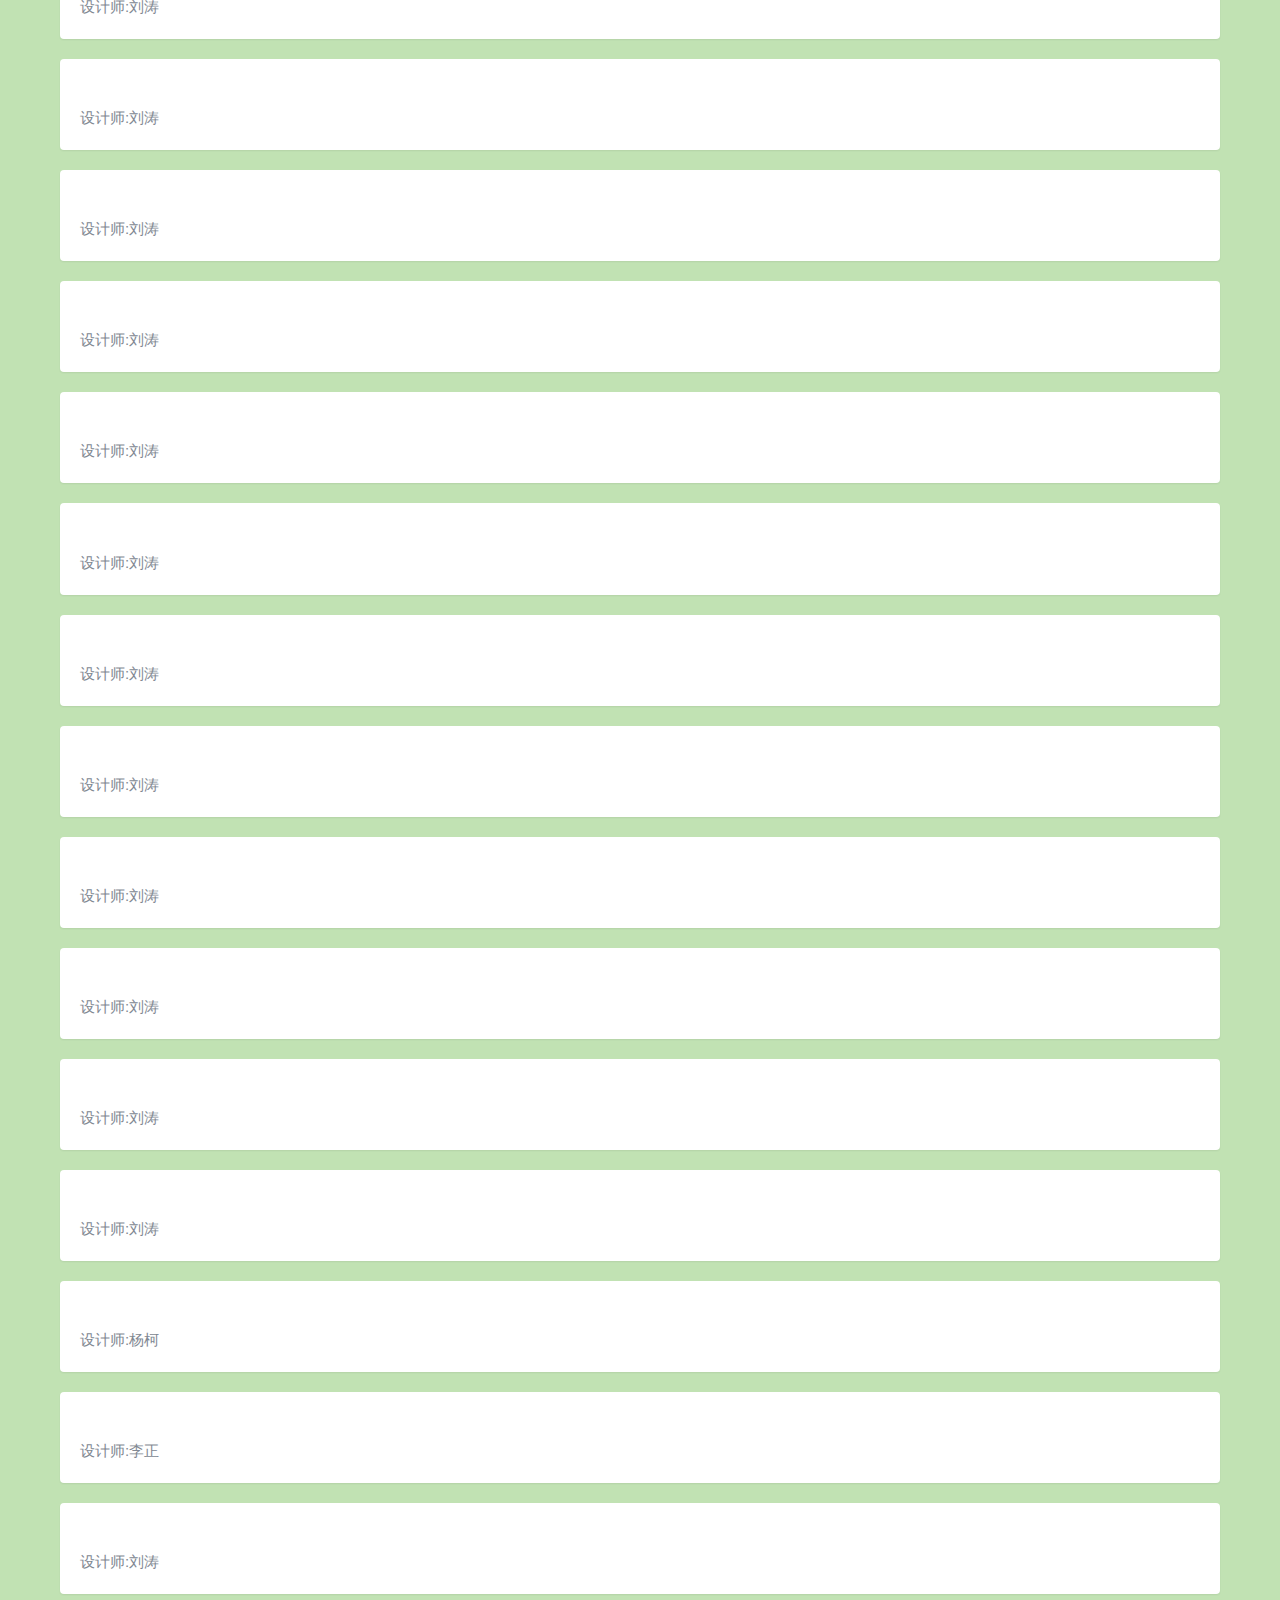
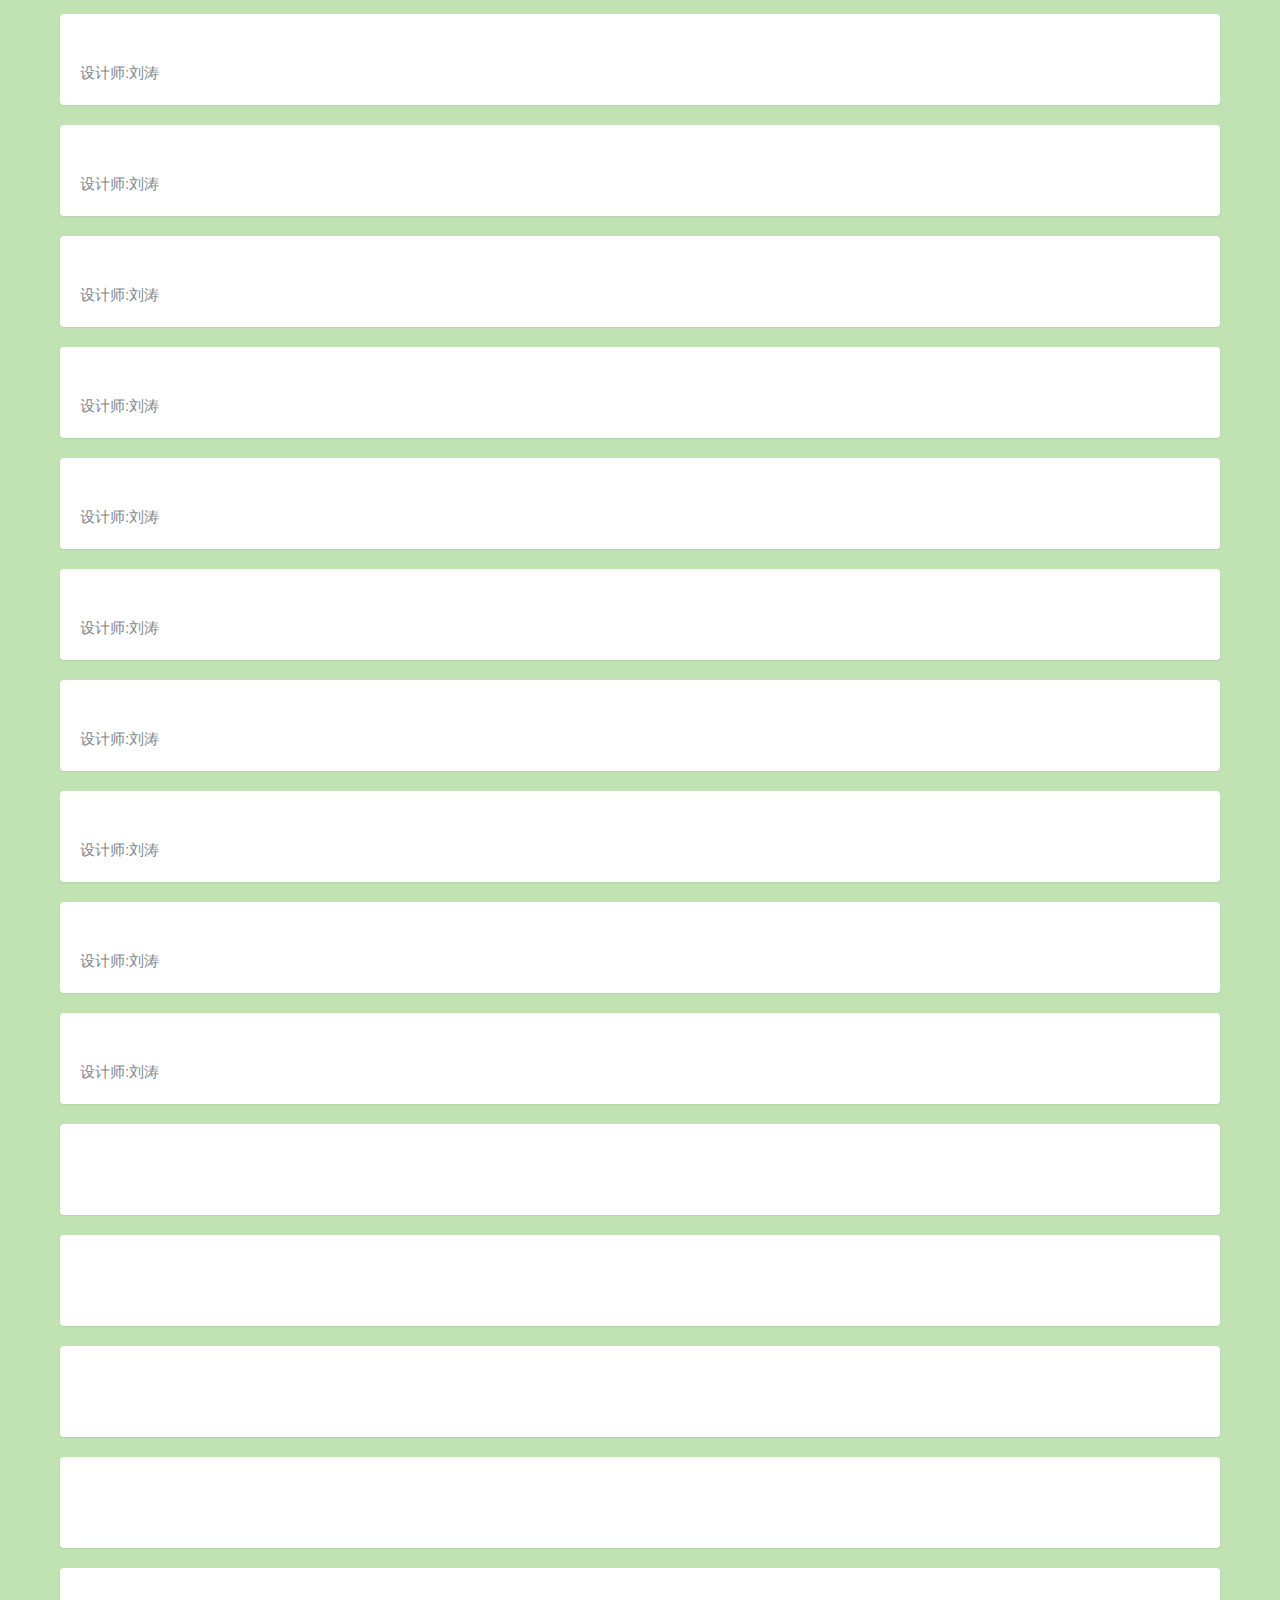
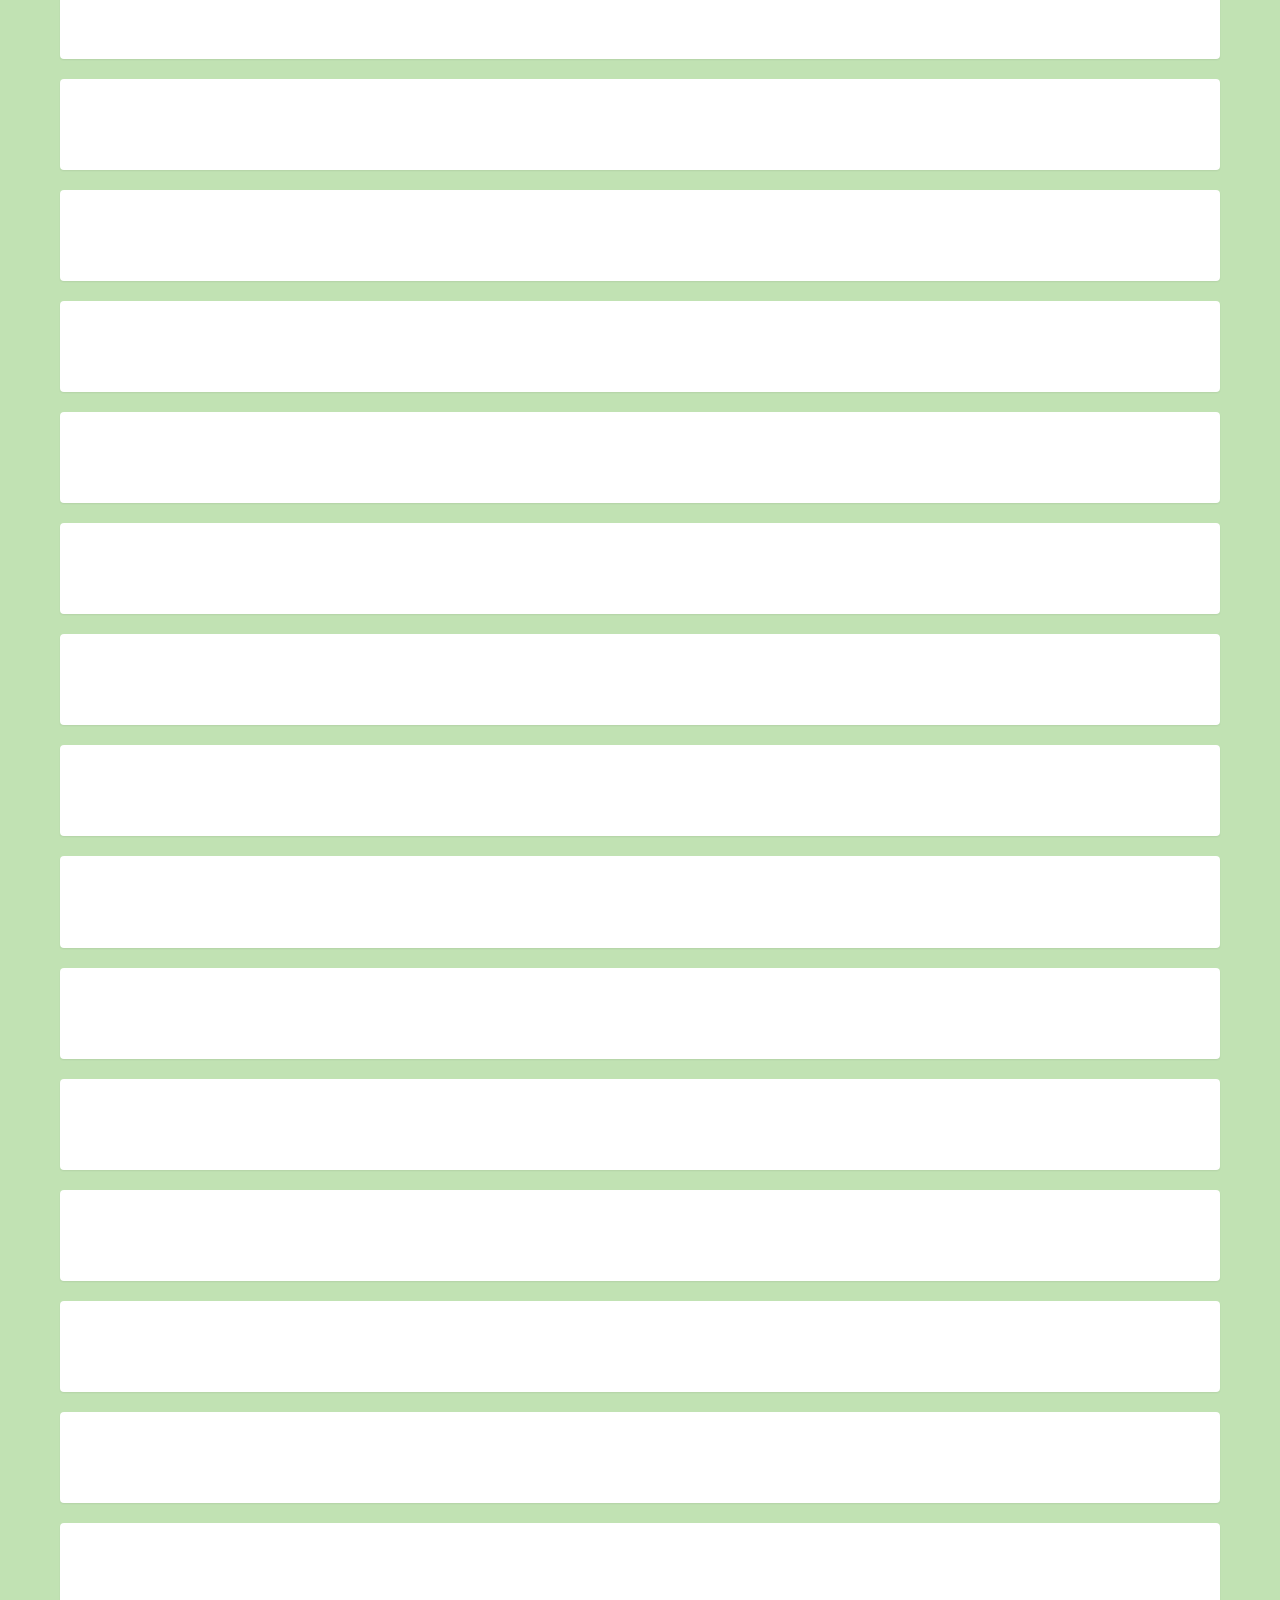
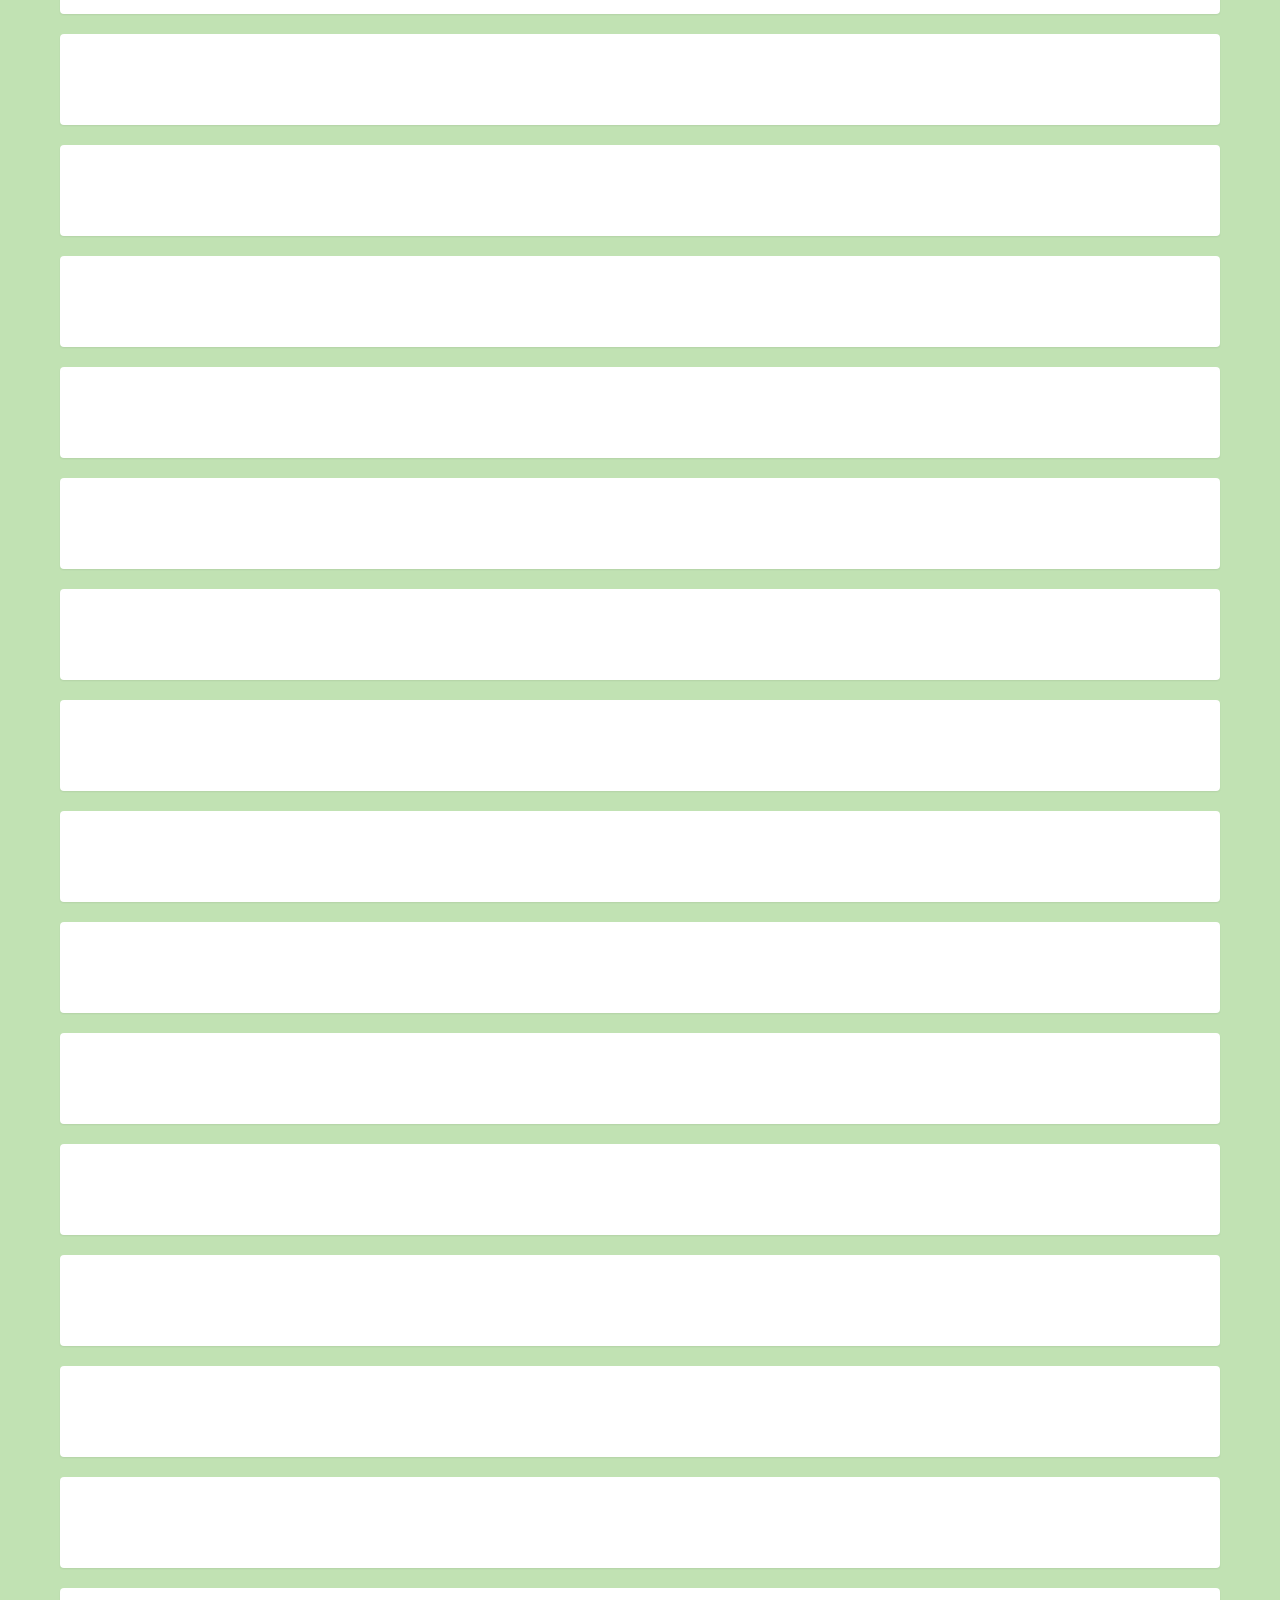
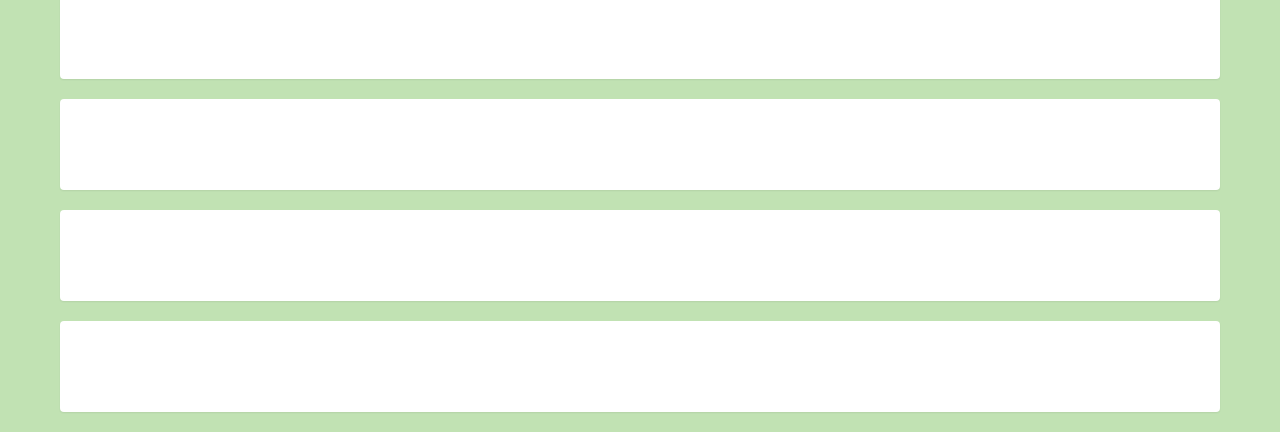
==== commit 2bc44fa7: "1" ====
--- a/index.html
+++ b/index.html
@@ -65,43 +65,43 @@
         <div id="fh5co-board" data-columns >
 			<div class="item">
 				<div class="animate-box">
-					<a href="https://pic.downk.cc/item/5f2cf64314195aa594d3f0cc.jpg" class="image-popup fh5co-board-img" title=""><img src="https://pic.downk.cc/item/5f2140ef14195aa5945b147a.jpg" alt="Free HTML5 Bootstrap template"></a>
+					<a href="https://pic.downk.cc/item/5f2cf64314195aa594d3f0cc.jpg" class="image-popup fh5co-board-img" title=""><img src="https://pic.downk.cc/item/5f2cf64314195aa594d3f0cc.jpg" alt="Free HTML5 Bootstrap template"></a>
 				</div>
 				<div class="fh5co-desc">设计师:雷鑫宇</div>
 			</div>
-			<div class="item">
+			
 				
 			<div class="item">
 				<div class="animate-box">
-					<a href="https://pic.downk.cc/item/5f2cf64314195aa594d3f0d0.jpg" class="image-popup fh5co-board-img" title=""><img src="https://pic.downk.cc/item/5f2140ef14195aa5945b147a.jpg" alt="Free HTML5 Bootstrap template"></a>
+					<a href="https://pic.downk.cc/item/5f2cf64314195aa594d3f0d0.jpg" class="image-popup fh5co-board-img" title=""><img src="https://pic.downk.cc/item/5f2cf64314195aa594d3f0d0.jpg" alt="Free HTML5 Bootstrap template"></a>
 				</div>
 				<div class="fh5co-desc">设计师:雷鑫宇</div>
 			</div>
-			<div class="item">
+			
 				
 			<div class="item">
 				<div class="animate-box">
-					<a href="https://pic.downk.cc/item/5f2cf64314195aa594d3f0d4.jpg" class="image-popup fh5co-board-img" title=""><img src="https://pic.downk.cc/item/5f2140ef14195aa5945b147a.jpg" alt="Free HTML5 Bootstrap template"></a>
+					<a href="https://pic.downk.cc/item/5f2cf64314195aa594d3f0d4.jpg" class="image-popup fh5co-board-img" title=""><img src="https://pic.downk.cc/item/5f2cf64314195aa594d3f0d4.jpg" alt="Free HTML5 Bootstrap template"></a>
 				</div>
 				<div class="fh5co-desc">设计师:雷鑫宇</div>
 			</div>
-			<div class="item">
+			
 				
 			<div class="item">
 				<div class="animate-box">
-					<a href="https://pic.downk.cc/item/5f2cf64314195aa594d3f0d9.jpg" class="image-popup fh5co-board-img" title=""><img src="https://pic.downk.cc/item/5f2140ef14195aa5945b147a.jpg" alt="Free HTML5 Bootstrap template"></a>
+					<a href="https://pic.downk.cc/item/5f2cf64314195aa594d3f0d9.jpg" class="image-popup fh5co-board-img" title=""><img src="https://pic.downk.cc/item/5f2cf64314195aa594d3f0d9.jpg" alt="Free HTML5 Bootstrap template"></a>
 				</div>
 				<div class="fh5co-desc">设计师:雷鑫宇</div>
 			</div>
-			<div class="item">
+			
 				
 			<div class="item">
 				<div class="animate-box">
-					<a href="https://pic.downk.cc/item/5f2cf64314195aa594d3f0df.jpg" class="image-popup fh5co-board-img" title=""><img src="https://pic.downk.cc/item/5f2140ef14195aa5945b147a.jpg" alt="Free HTML5 Bootstrap template"></a>
+					<a href="https://pic.downk.cc/item/5f2cf64314195aa594d3f0df.jpg" class="image-popup fh5co-board-img" title=""><img src="https://pic.downk.cc/item/5f2cf64314195aa594d3f0df.jpg" alt="Free HTML5 Bootstrap template"></a>
 				</div>
 				<div class="fh5co-desc">设计师:雷鑫宇</div>
 			</div>
-			<div class="item">
+			
 				
 			<div class="item">
 				<div class="animate-box">
